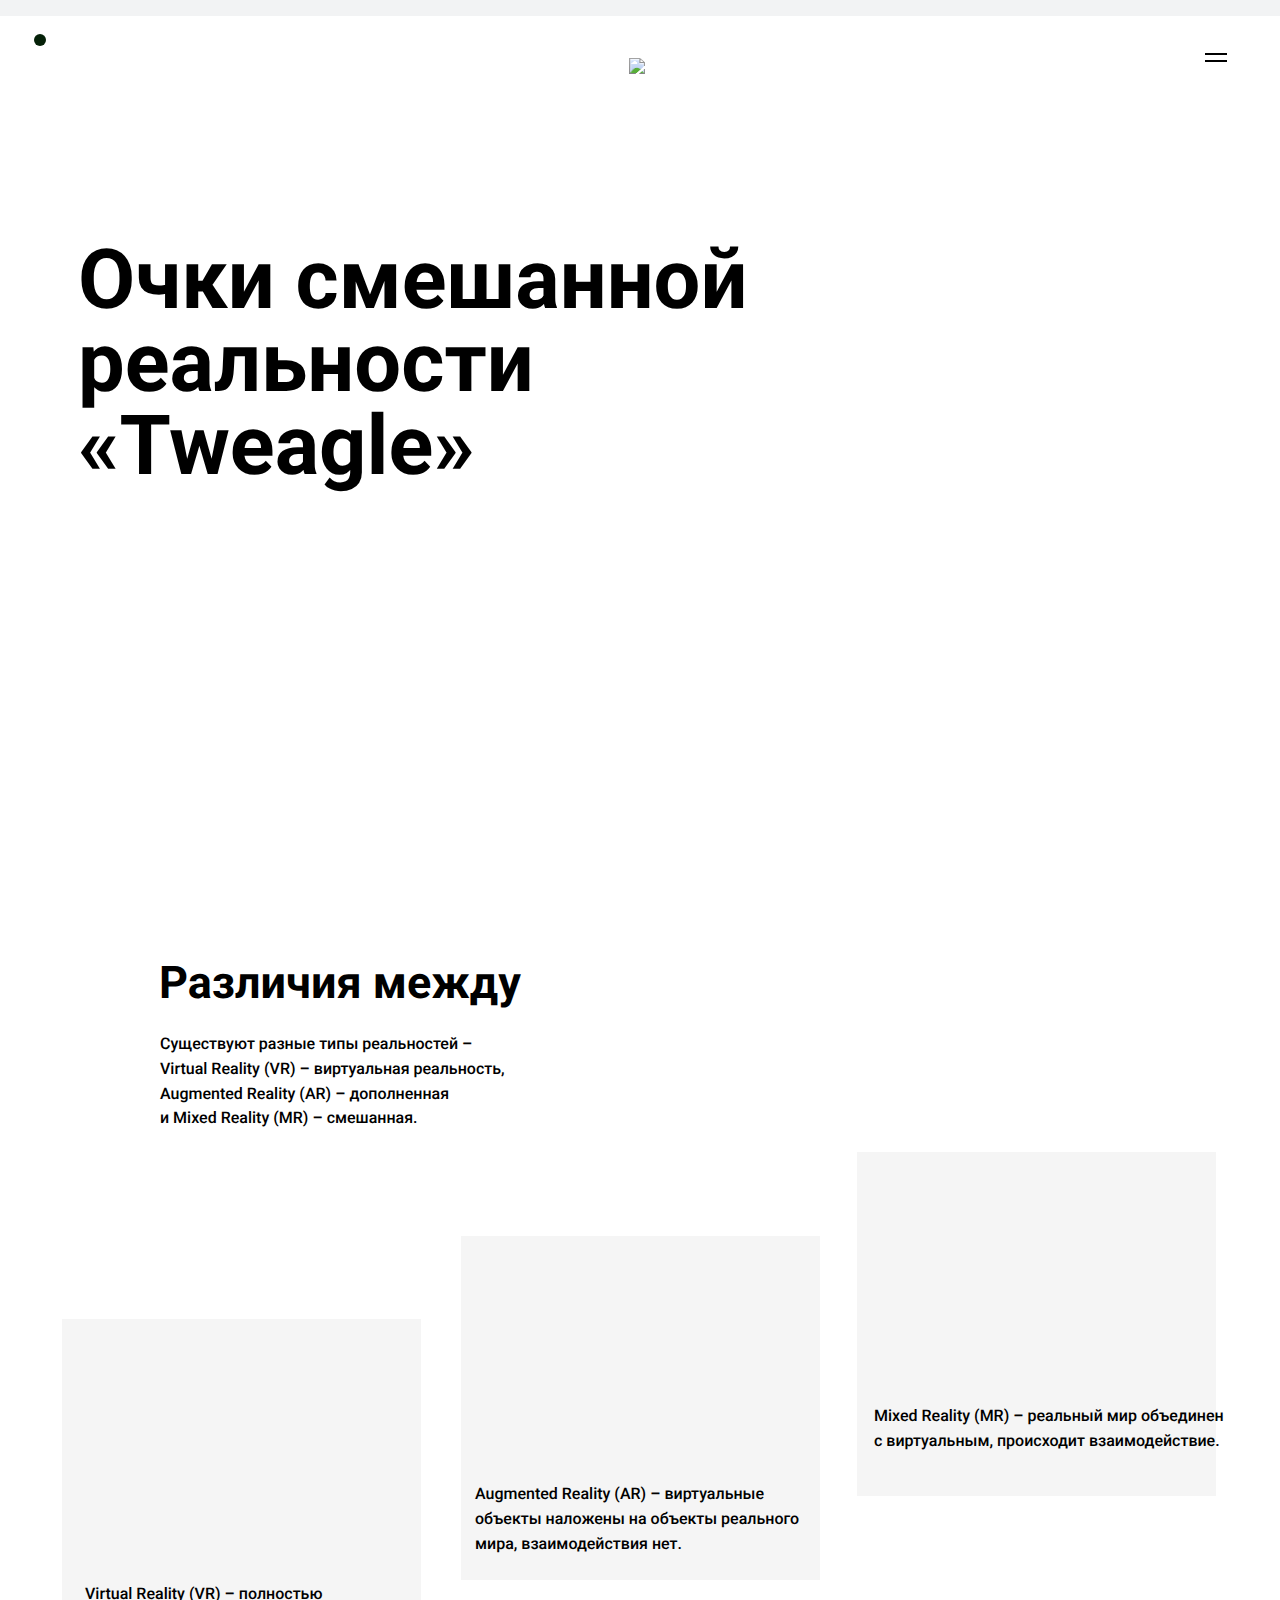
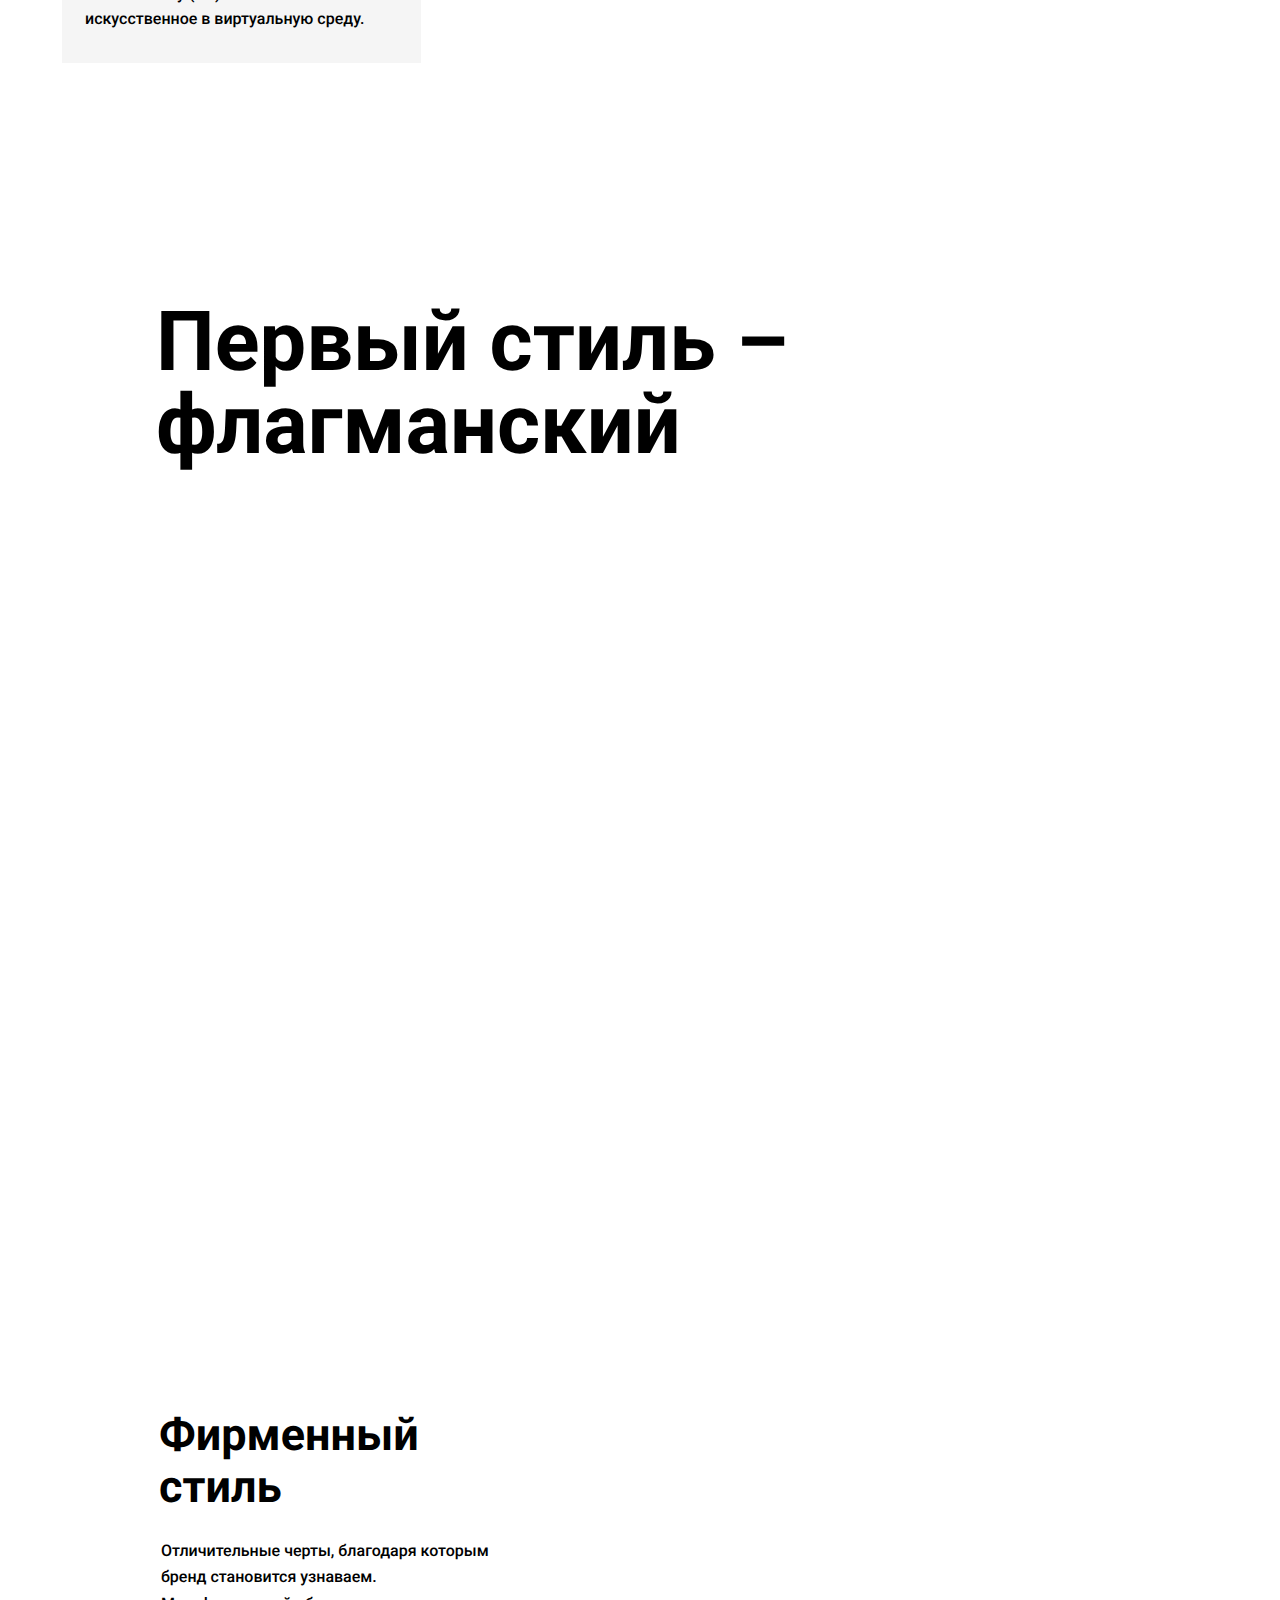
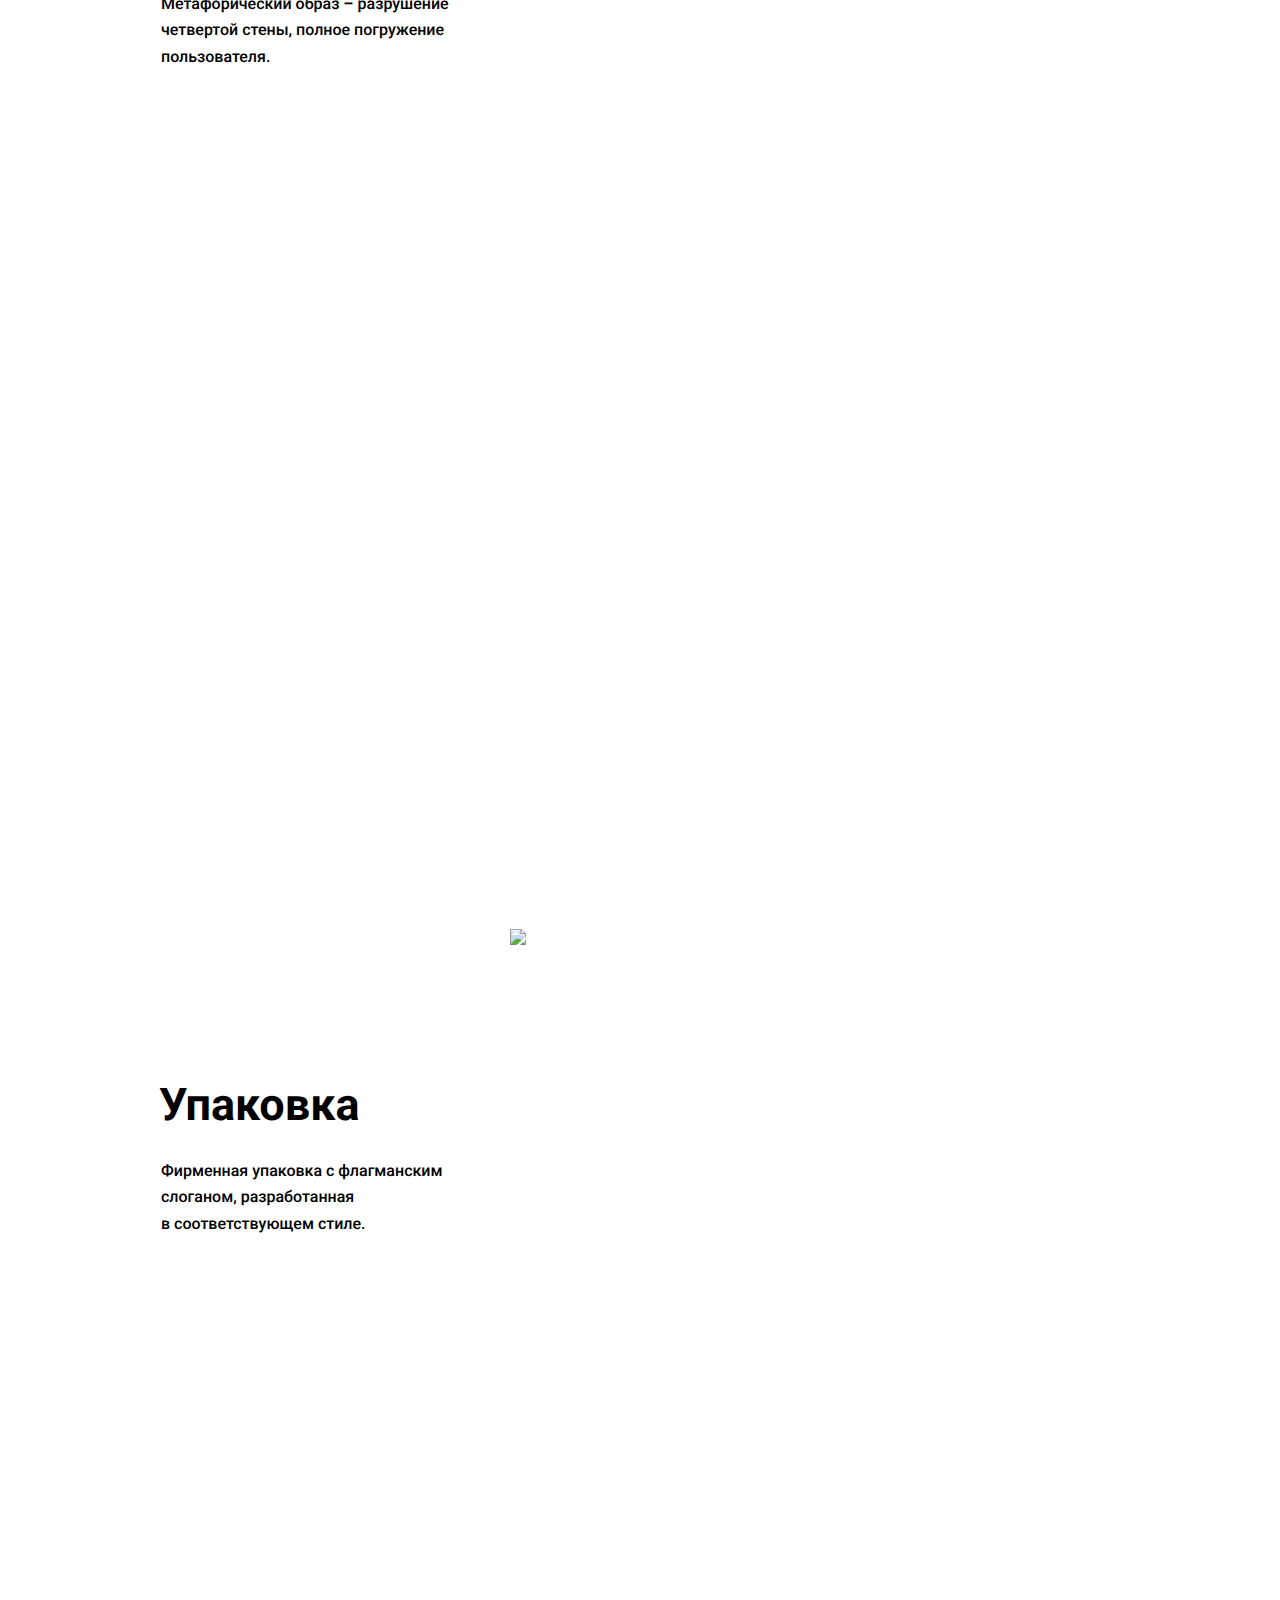
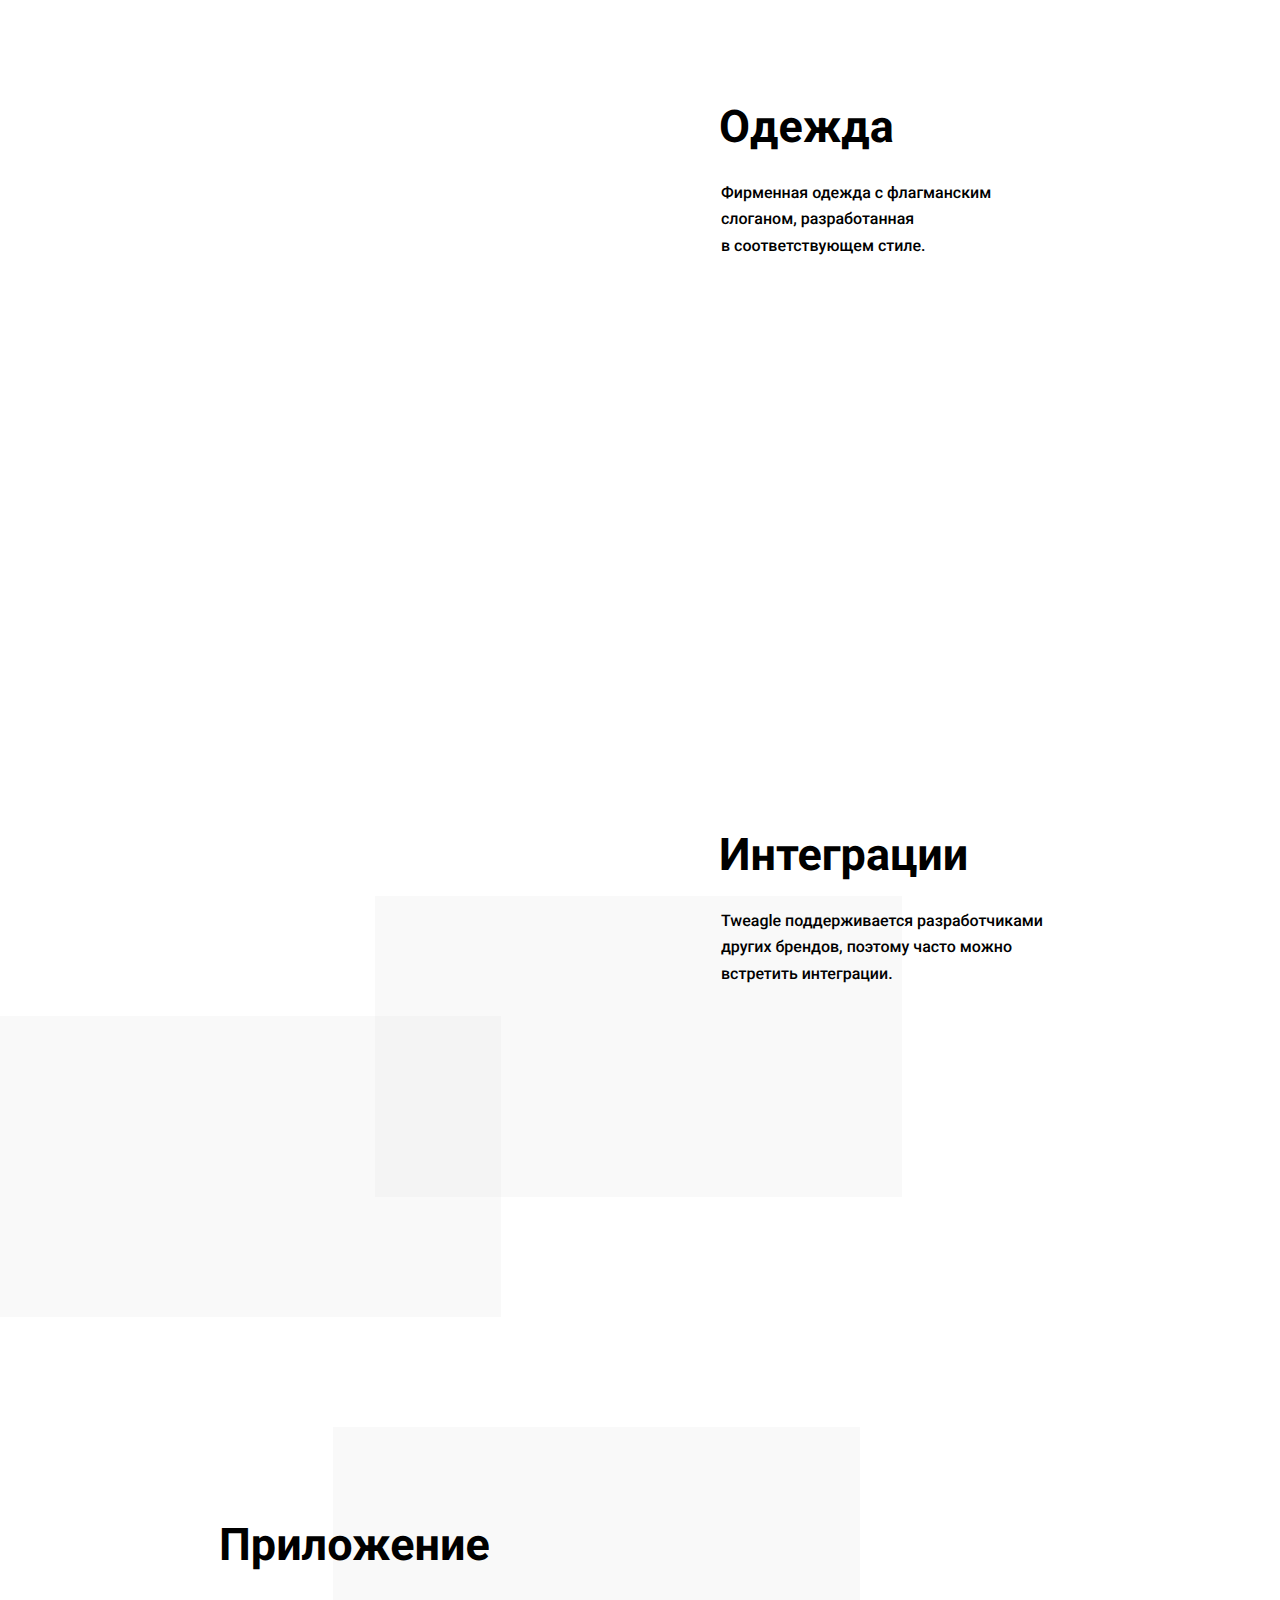
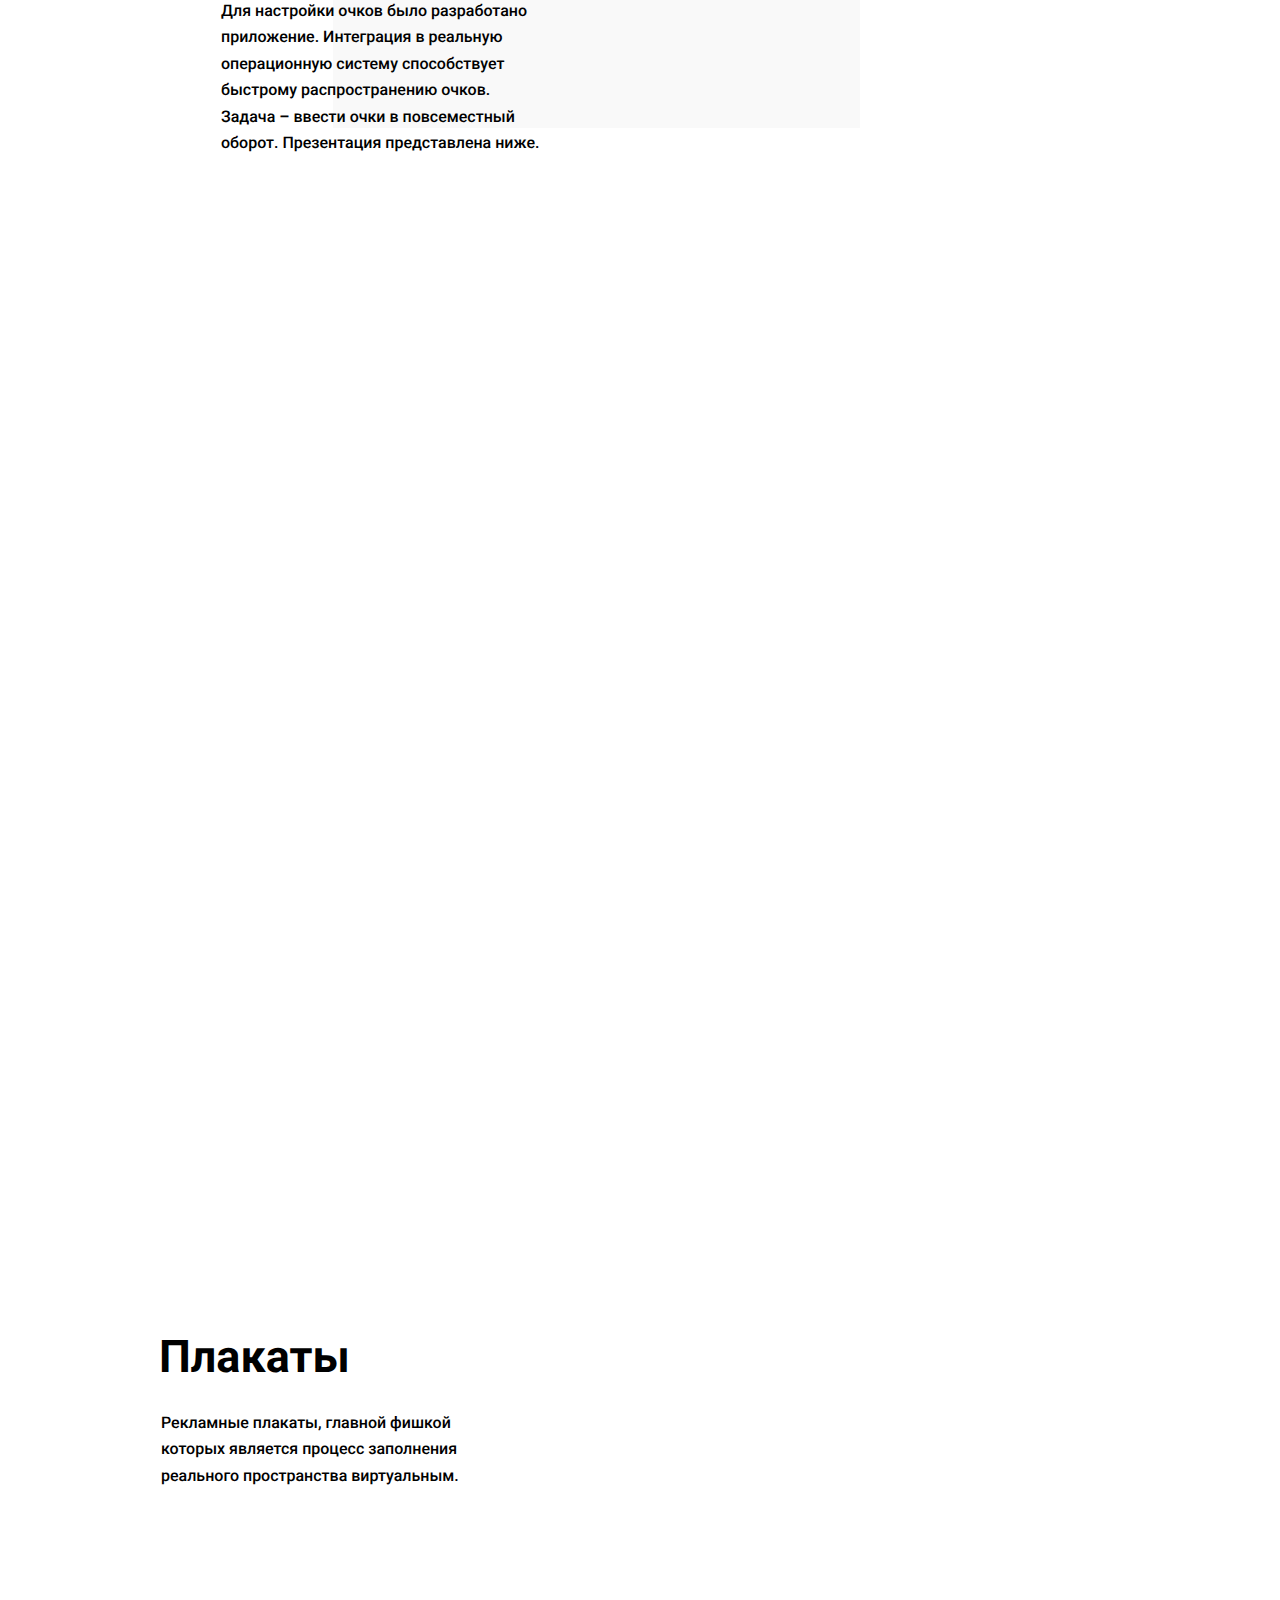
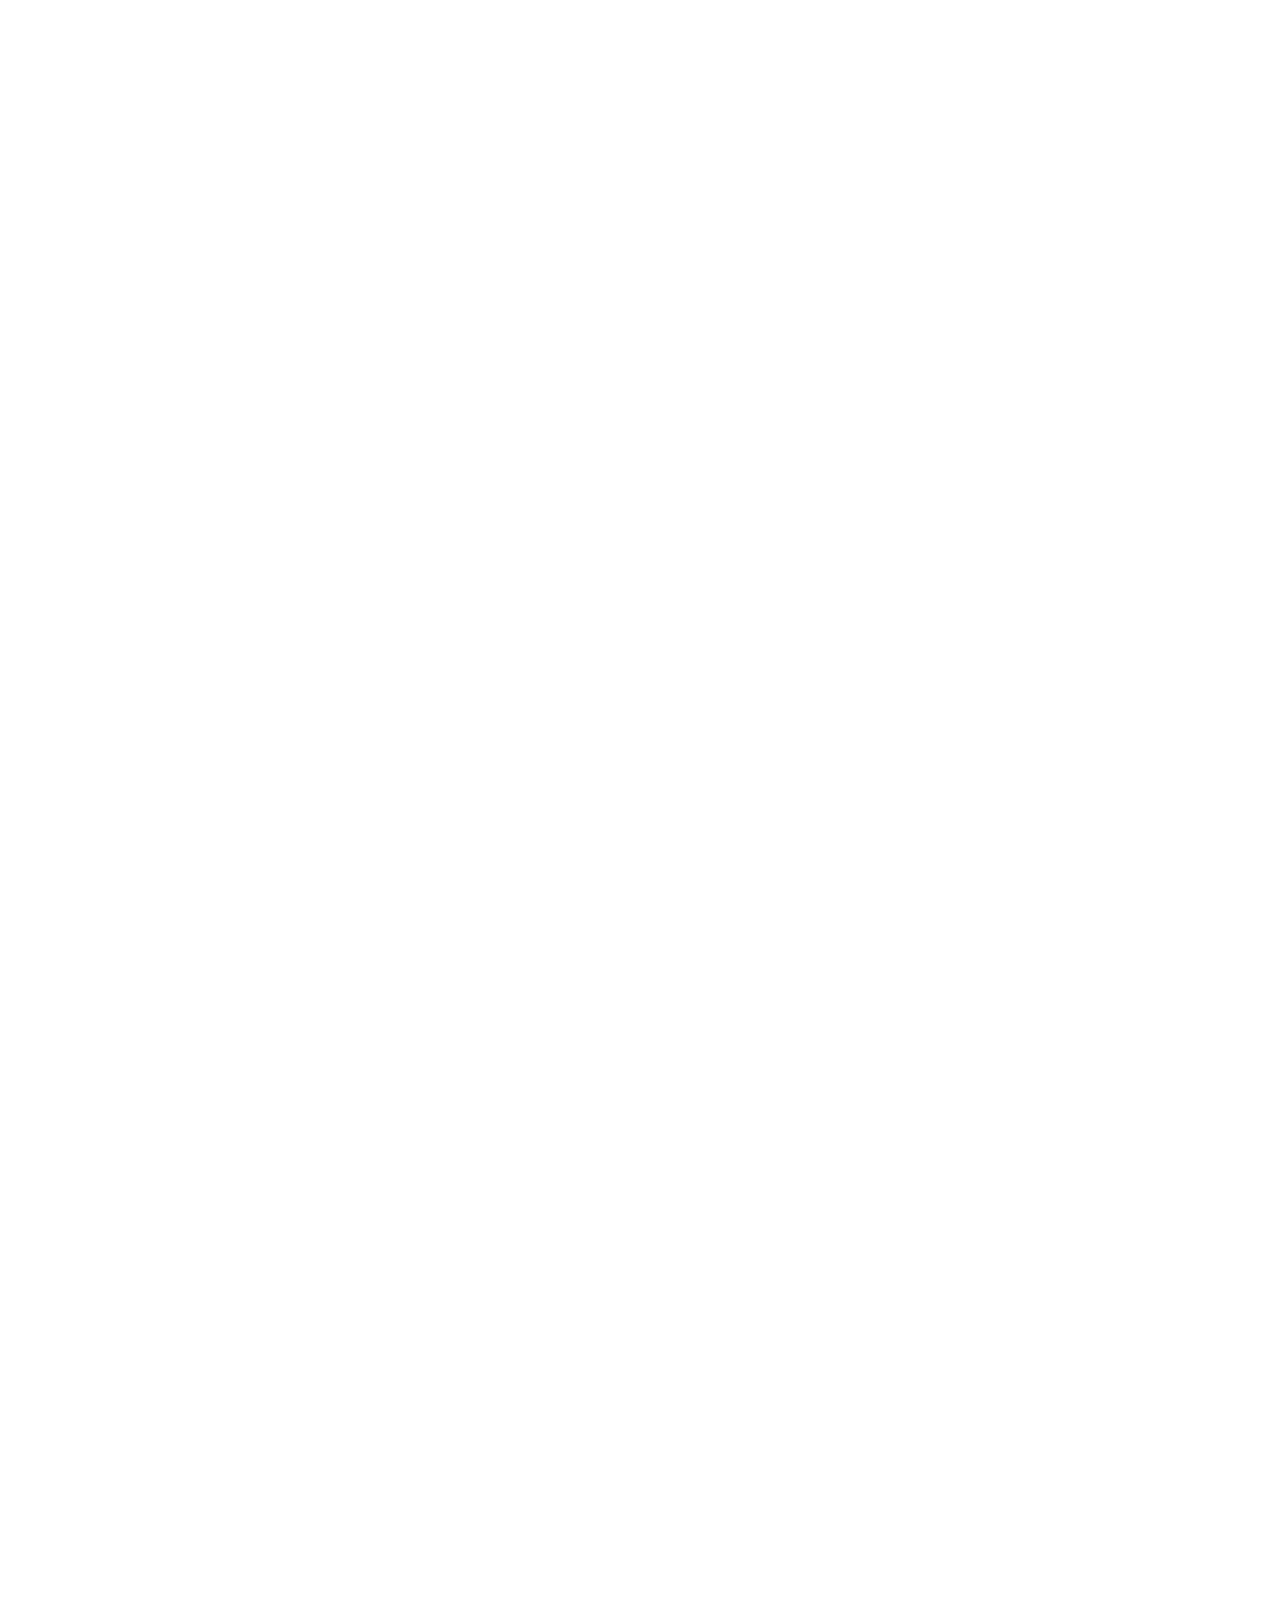
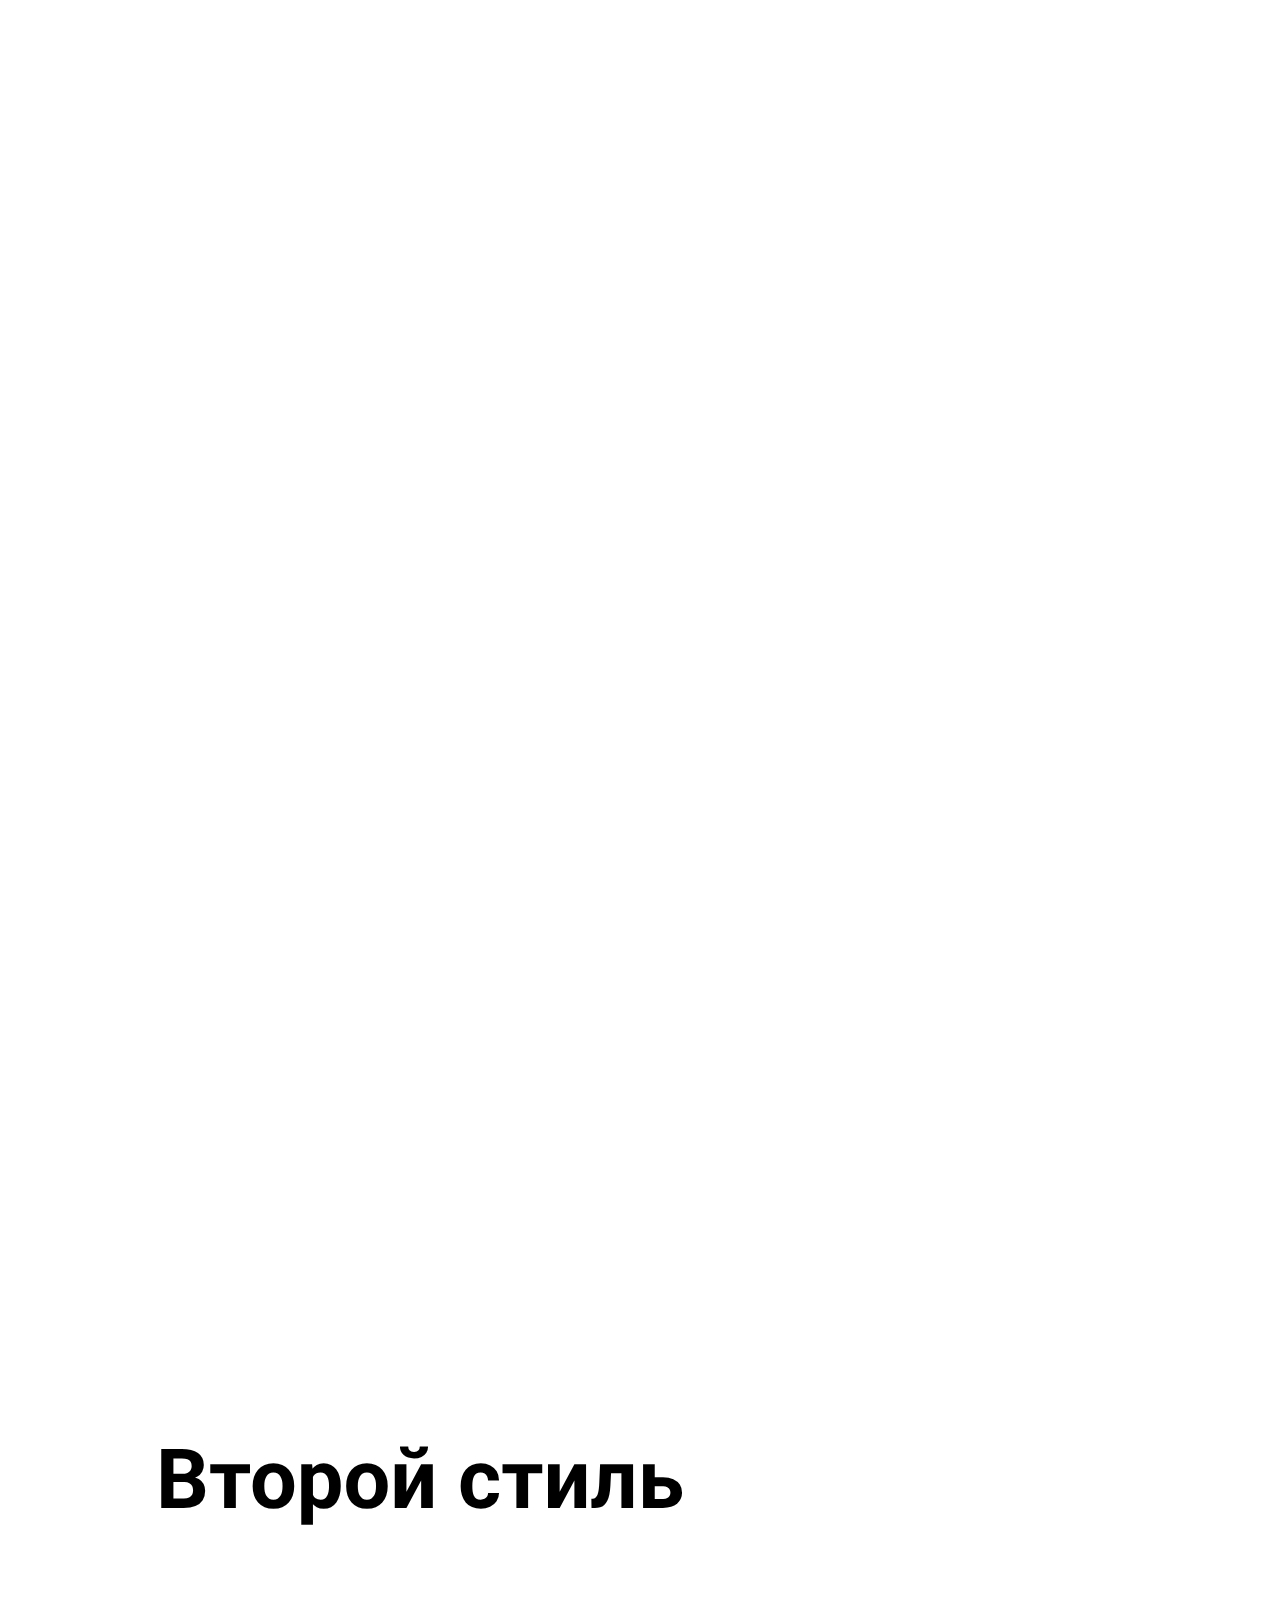
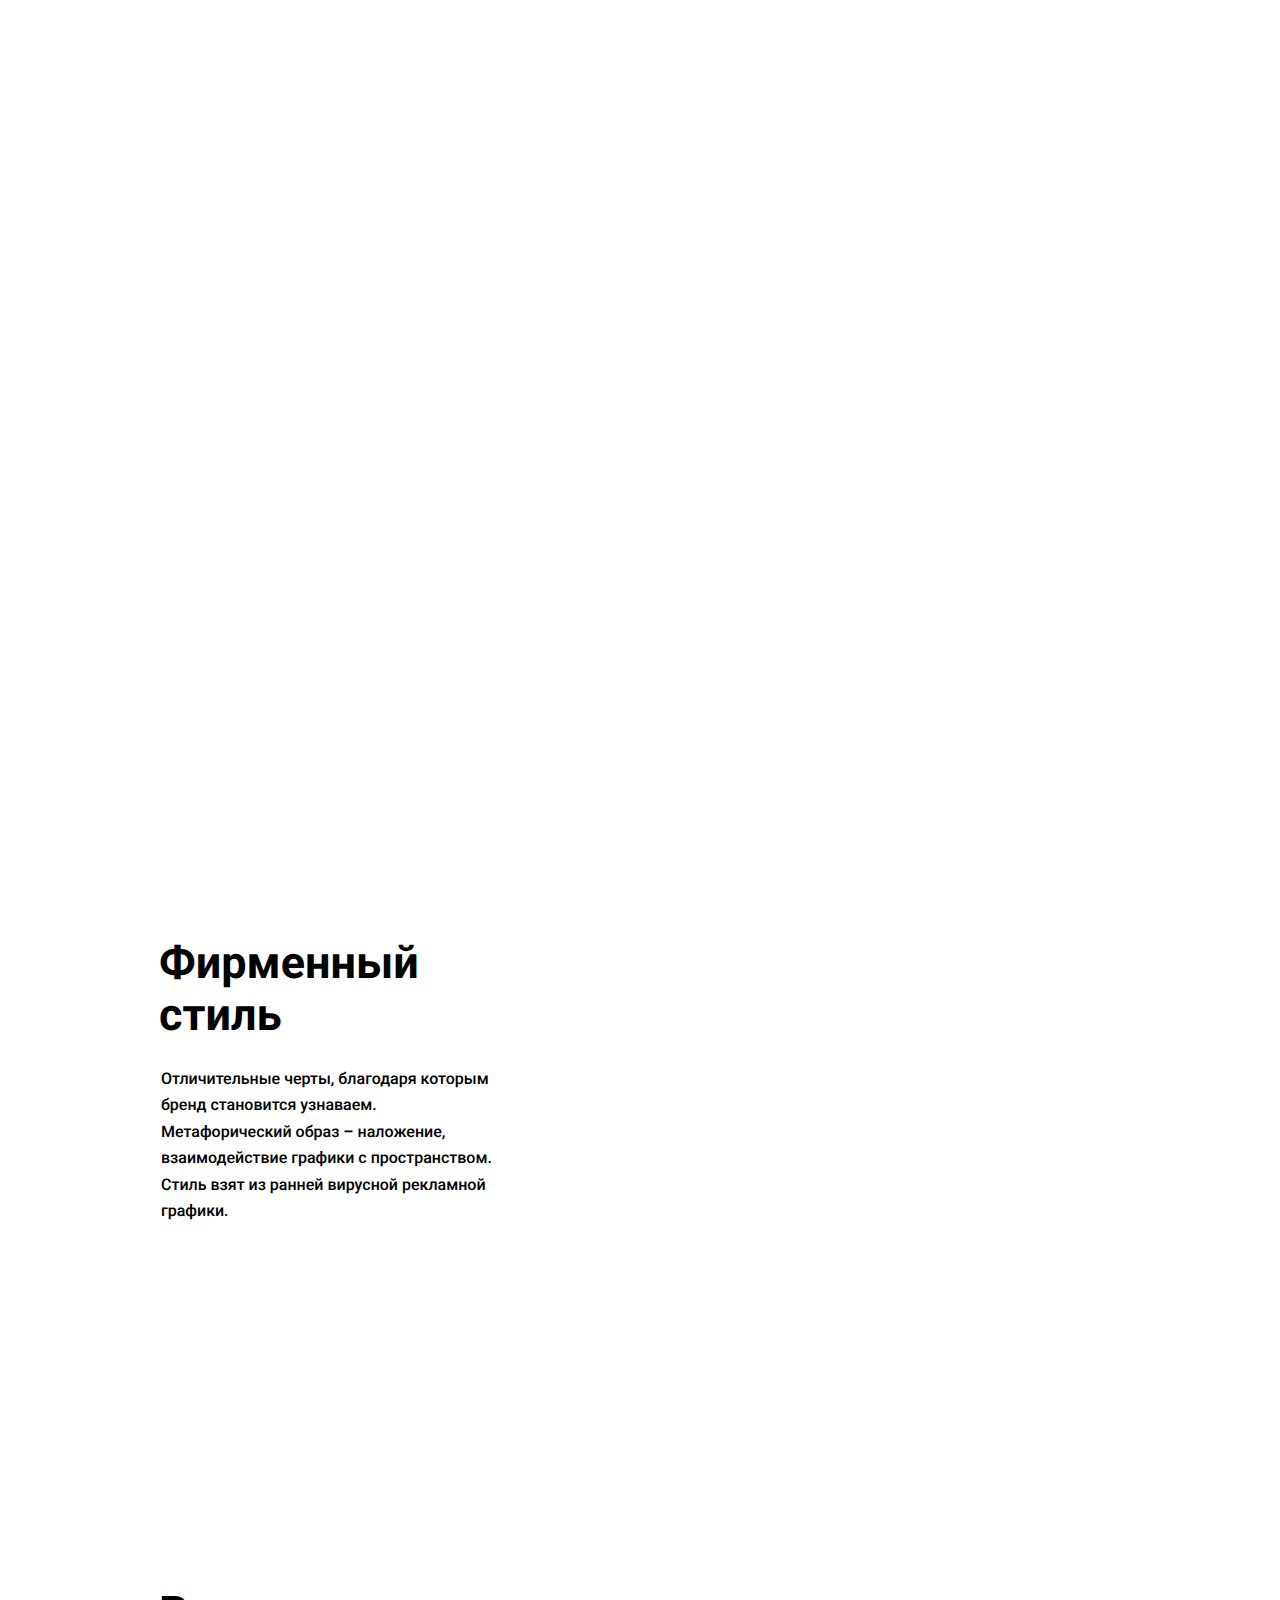
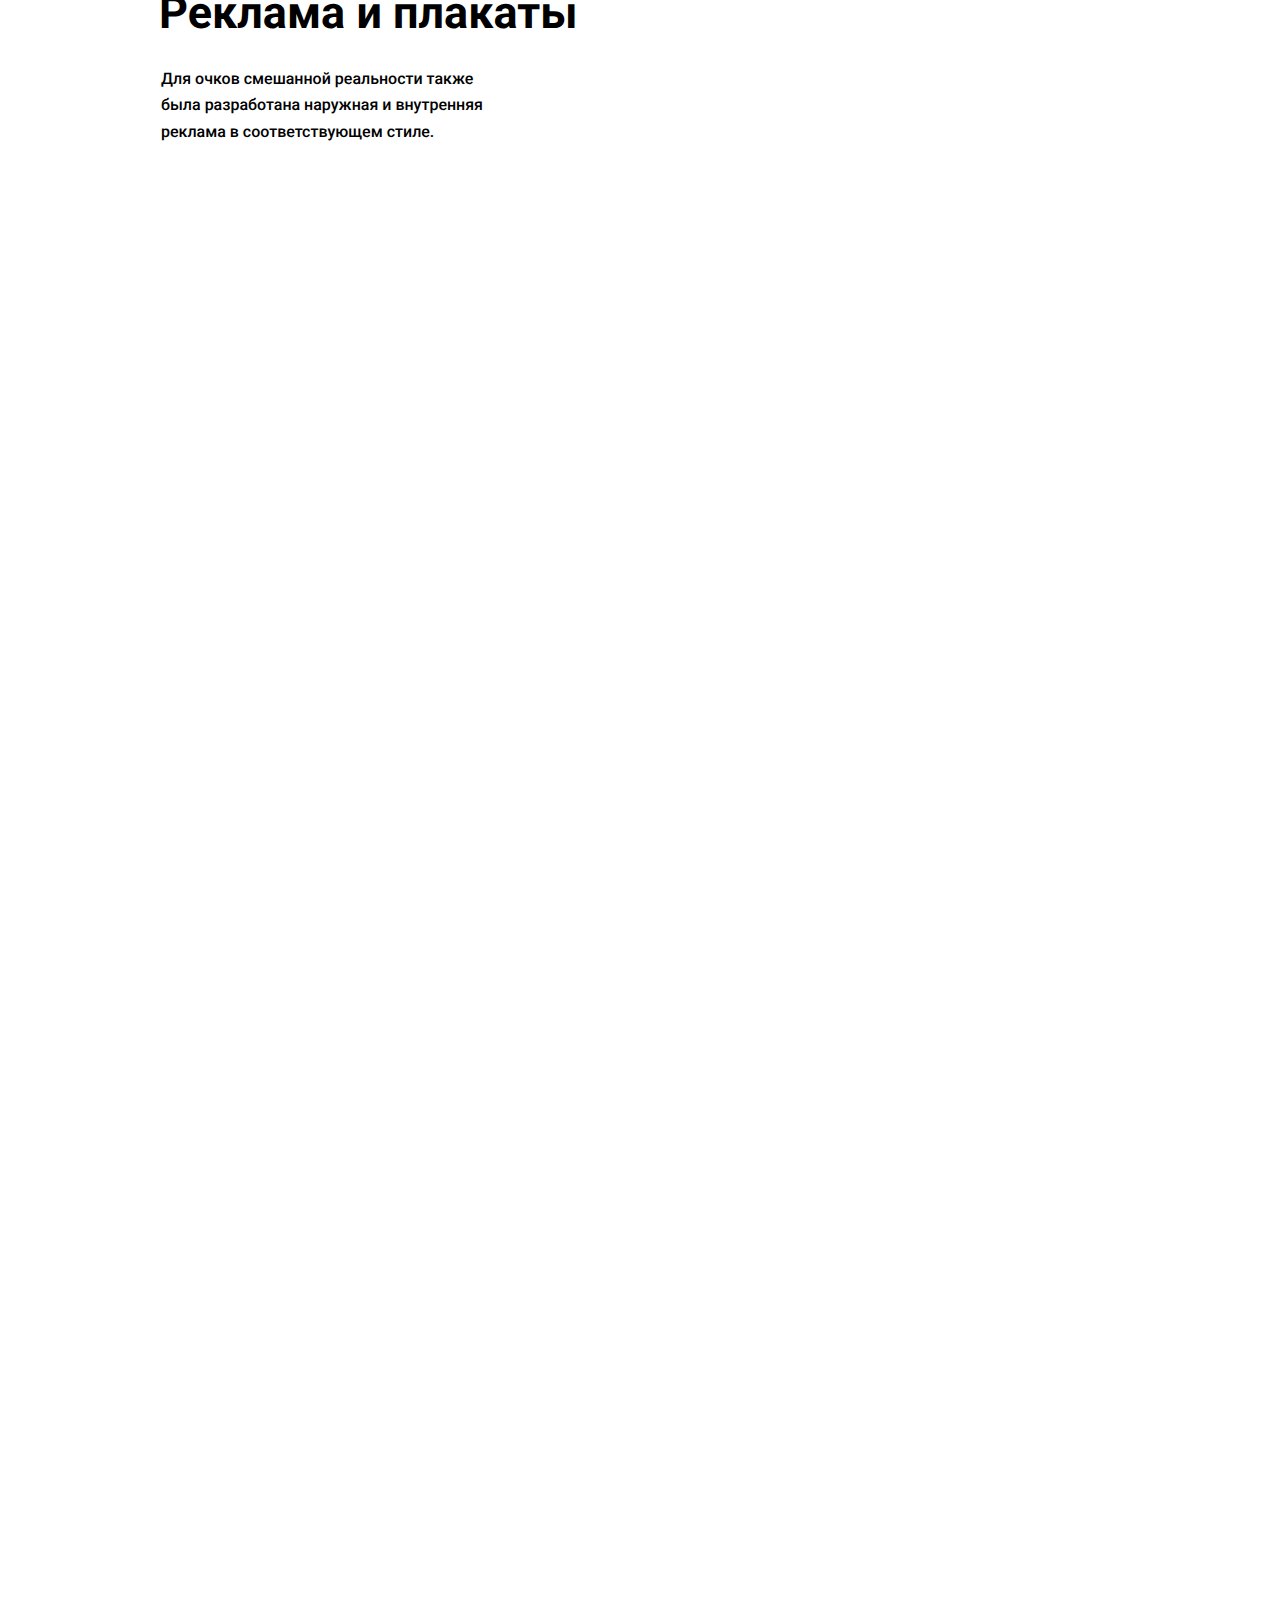
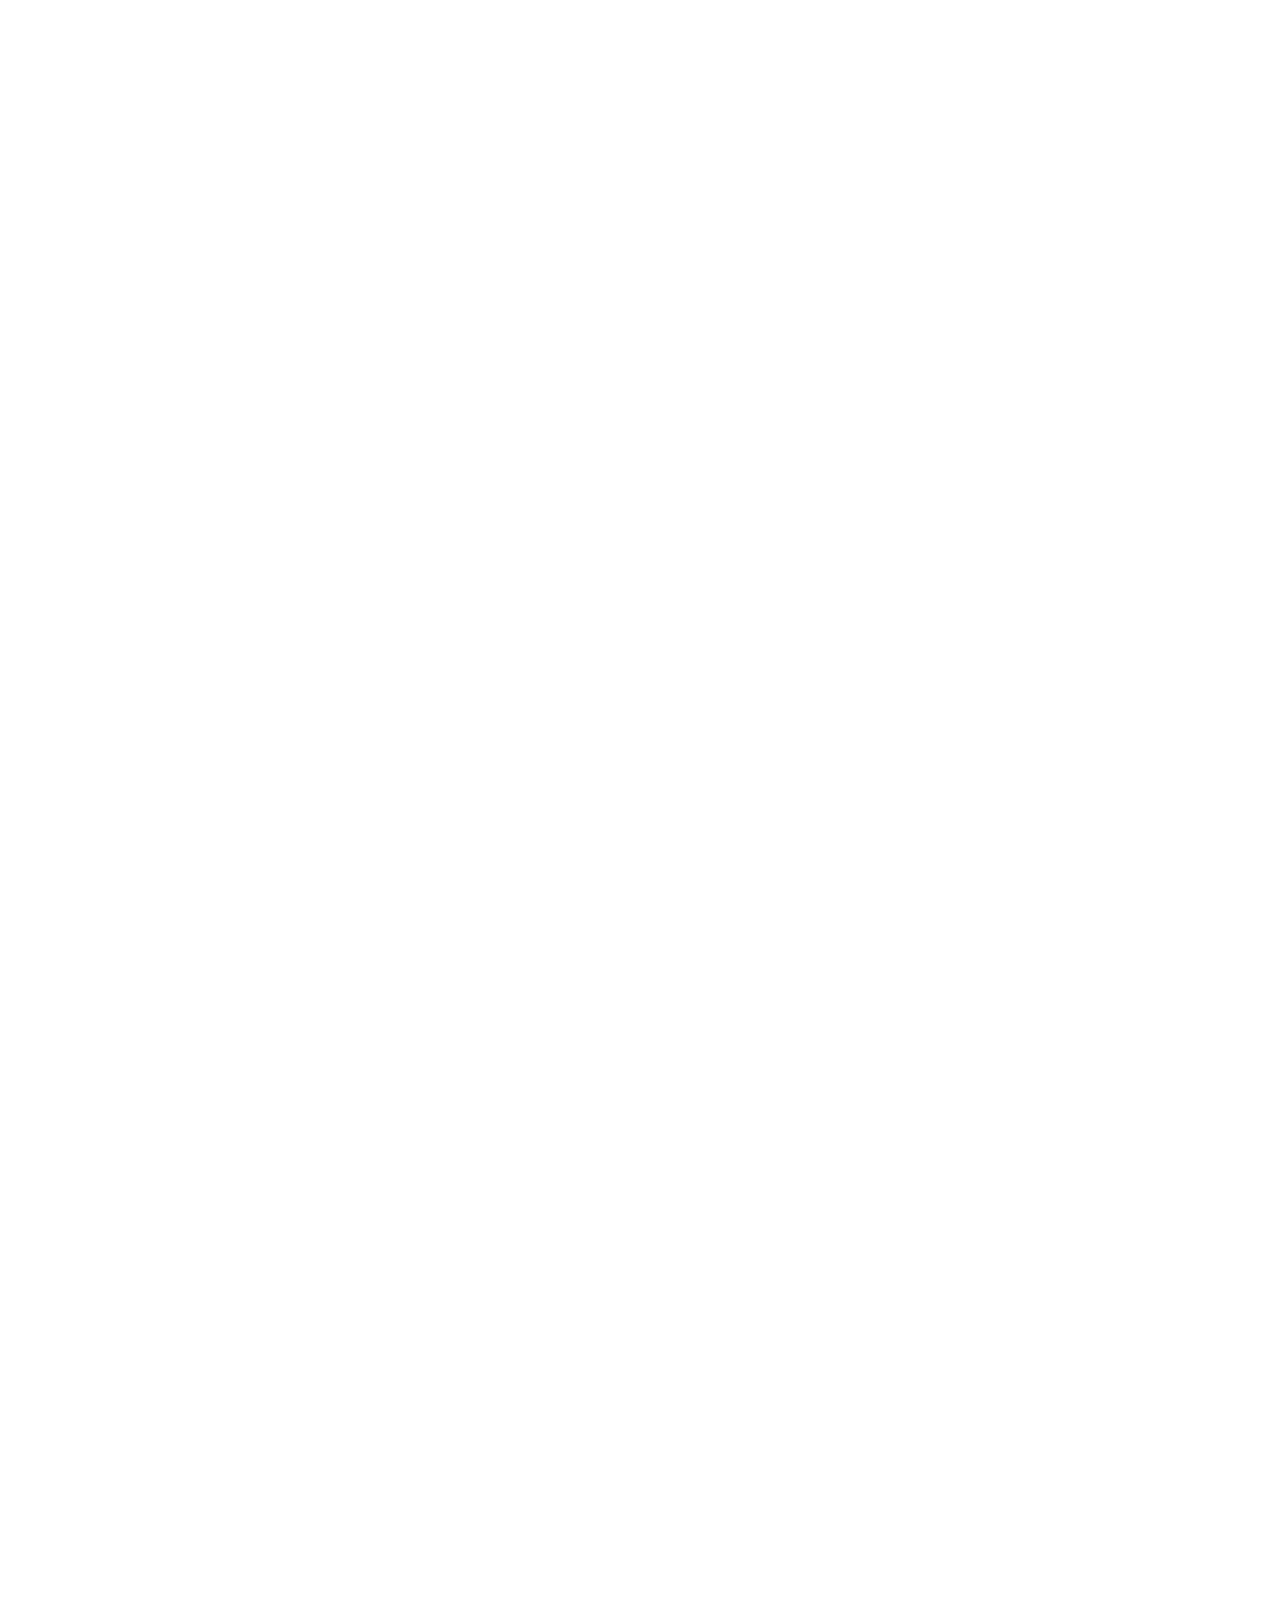
==== index.html @ 1c2d5002 "d" ====
<!DOCTYPE html>
<html lang="ru">

<head>
  <meta charset="UTF-8">
  <meta name="viewport" content="width=device-width, initial-scale=1.0">
  <title>Tweagle | о проекте</title>
  <link rel="stylesheet" href="style/styles.css">
  <link rel="shortcut icon" type="image/png" href="image/favicon.png" />
</head>

<body>

  <body class="work">
    <!-- КУРСОР -->
    <div id="cursor">
      <div class="cursor__bg"></div>
    </div>
    <!-- КОНЕЦ МЕНЮ -->
    <!-- ПОЛОСКИ В МЕНЮ -->
    <div class="toggle magnetize" data-dist="5" data-cursor-type="medium" data-cursor-text="">
      <div>
        <div></div>
        <div></div>
      </div>
    </div>
    <!-- КОНЕЦ ПОЛОСКИ В МЕНЮ -->
    <!-- МЕНЮ -->
    <div class="nav">
      <div class="nav__bg"></div>
      <div class="nav__container">
        <div class="nav__primary">
          <ul>
            <li>
              <a href="https://paralepister.github.io/project1/" data-section="1" data-cursor-type="big" data-cursor-text="" class=" is-current ">
                <div class="number-mask">
                </div>О проекте
              </a>
            </li>
            <li>
              <a href="https://paralepister.github.io/project5/" data-section="2" data-cursor-type="big" data-cursor-text="" class="">
                <div class="number-mask">
                </div>Поиск идеи
              </a>
            </li>
            <li>
              <a href="https://paralepister.github.io/project4/" data-section="3" data-cursor-type="big" data-cursor-text="" class="">
                <div class="number-mask">
                </div>Обо мне
              </a>
            </li>
          </ul>
        </div>
      </div>
    </div>
    <img src="img/main.png" alt="">
    <!-- КОНЕЦ МЕНЮ -->

    </head>

    <body class="main111" style="margin:0;">

      <div id="allrecords" class="t-records">
        <div id="tweag" class="r t-rec" style=" " data-animationappear="off" data-record-type="396">
          <!-- T396 -->
          <style>
            #tweag .t396__artboard {
              height: 23360px;
              background-color: #ffffff;
            }

            #tweag .t396__filter {
              height: 23360px;
            }

            #tweag .t396__carrier {
              height: 23360px;
              background-position: center center;
              background-attachment: scroll;
              background-size: cover;
              background-repeat: no-repeat;
            }

            @media screen and (max-width: 1199px) {
              #tweag .t396__artboard {
                height: 21550px;
              }

              #tweag .t396__filter {
                height: 21550px;
              }

              #tweag .t396__carrier {
                height: 21550px;
                background-attachment: scroll;
              }
            }

            @media screen and (max-width: 959px) {
              #tweag .t396__artboard {
                height: 18240px;
              }

              #tweag .t396__filter {
                height: 18240px;
              }

              #tweag .t396__carrier {
                height: 18240px;
              }
            }

            @media screen and (max-width: 639px) {
              #tweag .t396__artboard {
                height: 15720px;
              }

              #tweag .t396__filter {
                height: 15720px;
              }

              #tweag .t396__carrier {
                height: 15720px;
              }
            }

            @media screen and (max-width: 479px) {
              #tweag .t396__artboard {
                height: 10570px;
              }

              #tweag .t396__filter {
                height: 10570px;
              }

              #tweag .t396__carrier {
                height: 10570px;
              }
            }

            #tweag .tn-elem[data-elem-id="1561404117624"] {
              z-index: 1;
              top: 42px;
              left: calc(50% - 600px + 589px);
              width: 490px;
            }

            #tweag .tn-elem[data-elem-id="1561404117624"] .tn-atom {
              background-position: center center;
              border-color: transparent;
              border-style: solid;
            }

            @media screen and (max-width: 1199px) {
              #tweag .tn-elem[data-elem-id="1561404117624"] {
                top: 119px;
                left: calc(50% - 480px + 490px);
                width: 430px;
              }
            }

            @media screen and (max-width: 959px) {
              #tweag .tn-elem[data-elem-id="1561404117624"] {
                top: 286px;
                left: calc(50% - 320px + 38px);
                width: 560px;
              }
            }

            @media screen and (max-width: 639px) {
              #tweag .tn-elem[data-elem-id="1561404117624"] {
                top: 289px;
                left: calc(50% - 240px + 10px);
                width: 460px;
              }
            }

            @media screen and (max-width: 479px) {
              #tweag .tn-elem[data-elem-id="1561404117624"] {
                top: 259px;
                left: calc(50% - 160px + 10px);
                width: 300px;
              }
            }

            #tweag .tn-elem[data-elem-id="texts"] {
              color: #000000;
              z-index: 2;
              top: 223px;
              left: calc(50% - 600px + 38px);
              width: 790px;
            }

            #tweag .tn-elem[data-elem-id="texts"] .tn-atom {
              color: #000000;
              font-size: 83px;
              font-family: 'Roboto', Arial, sans-serif;
              line-height: 1;
              font-weight: 700;
              background-position: center center;
              border-color: transparent;
              border-style: solid;
            }

            @media screen and (max-width: 1199px) {
              #tweag .tn-elem[data-elem-id="texts"] {
                top: 264px;
                left: calc(50% - 480px + 50px);
                width: 590px;
              }

              #tweag .tn-elem[data-elem-id="texts"] .tn-atom {
                font-size: 67px;
              }
            }

            @media screen and (max-width: 959px) {
              #tweag .tn-elem[data-elem-id="texts"] {
                top: 84px;
                left: calc(50% - 320px + 90px);
                width: 520px;
              }

              #tweag .tn-elem[data-elem-id="texts"] .tn-atom {
                font-size: 59px;
                line-height: 1;
              }
            }

            @media screen and (max-width: 639px) {
              #tweag .tn-elem[data-elem-id="texts"] {
                top: 74px;
                left: calc(50% - 240px + 90px);
                width: 390px;
              }

              #tweag .tn-elem[data-elem-id="texts"] .tn-atom {
                font-size: 50px;
              }
            }

            @media screen and (max-width: 479px) {
              #tweag .tn-elem[data-elem-id="texts"] {
                top: 74px;
                left: calc(50% - 160px + 40px);
                width: 300px;
              }

              #tweag .tn-elem[data-elem-id="texts"] .tn-atom {
                font-size: 41px;
              }
            }

            #tweag .tn-elem[data-elem-id="textss"] {
              color: #000000;
              z-index: 4;
              top: 941px;
              left: calc(50% - 600px + 119px);
              width: 410px;
            }

            #tweag .tn-elem[data-elem-id="textss"] .tn-atom {
              color: #000000;
              font-size: 45px;
              font-family: 'Roboto', Arial, sans-serif;
              line-height: 1.15;
              font-weight: 700;
              background-position: center center;
              border-color: transparent;
              border-style: solid;
            }

            @media screen and (max-width: 1199px) {
              #tweag .tn-elem[data-elem-id="textss"] {
                top: 854px;
                left: calc(50% - 480px + 86px);
              }

              #tweag .tn-elem[data-elem-id="textss"] .tn-atom {
                font-size: 38px;
                line-height: 1.1;
              }
            }

            @media screen and (max-width: 959px) {
              #tweag .tn-elem[data-elem-id="textss"] {
                top: 1162px;
                left: calc(50% - 320px + 90px);
              }
            }

            @media screen and (max-width: 639px) {
              #tweag .tn-elem[data-elem-id="textss"] {
                top: 1000px;
                left: calc(50% - 240px + 10px);
              }
            }

            @media screen and (max-width: 479px) {
              #tweag .tn-elem[data-elem-id="textss"] {
                top: 757px;
                left: calc(50% - 160px + 6px);
                width: 350px;
              }

              #tweag .tn-elem[data-elem-id="textss"] .tn-atom {
                font-size: 33px;
                line-height: 1.1;
              }
            }

            #tweag .tn-elem[data-elem-id="dvr"] {
              color: #000000;
              z-index: 12;
              top: 1016px;
              left: calc(50% - 600px + 120px);
              width: 350px;
            }

            #tweag .tn-elem[data-elem-id="dvr"] .tn-atom {
              color: #000000;
              font-size: 16px;
              font-family: 'Roboto', Arial, sans-serif;
              line-height: 1.55;
              font-weight: 500;
              background-position: center center;
              border-color: transparent;
              border-style: solid;
            }

            @media screen and (max-width: 1199px) {
              #tweag .tn-elem[data-elem-id="dvr"] {
                top: 929px;
                left: calc(50% - 480px + 88px);
              }
            }

            @media screen and (max-width: 959px) {
              #tweag .tn-elem[data-elem-id="dvr"] {
                top: 1227px;
                left: calc(50% - 320px + 92px);
              }
            }

            @media screen and (max-width: 639px) {
              #tweag .tn-elem[data-elem-id="dvr"] {
                top: 1065px;
                left: calc(50% - 240px + 12px);
              }
            }

            @media screen and (max-width: 479px) {
              #tweag .tn-elem[data-elem-id="dvr"] {
                top: 813px;
                left: calc(50% - 160px + 8px);
                width: 280px;
              }
            }

            #tweag .tn-elem[data-elem-id="1561404117670"] {
              z-index: 22;
              top: 4113px;
              left: calc(50% - 600px + 470px);
              width: 730px;
            }

            #tweag .tn-elem[data-elem-id="1561404117670"] .tn-atom {
              background-position: center center;
              border-color: transparent;
              border-style: solid;
            }

            @media screen and (max-width: 1199px) {
              #tweag .tn-elem[data-elem-id="1561404117670"] {
                top: 4115px;
                left: calc(50% - 480px + 10px);
                width: 940px;
              }
            }

            @media screen and (max-width: 959px) {
              #tweag .tn-elem[data-elem-id="1561404117670"] {
                top: 4633px;
                left: calc(50% - 320px + 10px);
                width: 620px;
              }
            }

            @media screen and (max-width: 639px) {
              #tweag .tn-elem[data-elem-id="1561404117670"] {
                top: 4117px;
                left: calc(50% - 240px + 9px);
                width: 460px;
              }
            }

            @media screen and (max-width: 479px) {
              #tweag .tn-elem[data-elem-id="1561404117670"] {
                top: 3325px;
                left: calc(50% - 160px + 11px);
                width: 300px;
              }
            }

            #tweag .tn-elem[data-elem-id="1561404117682"] {
              color: #000000;
              z-index: 7;
              top: 7715px;
              left: calc(50% - 600px + 119px);
              width: 330px;
            }

            #tweag .tn-elem[data-elem-id="1561404117682"] .tn-atom {
              color: #000000;
              font-size: 45px;
              font-family: 'Roboto', Arial, sans-serif;
              line-height: 1.15;
              font-weight: 700;
              background-position: center center;
              border-color: transparent;
              border-style: solid;
            }

            @media screen and (max-width: 1199px) {
              #tweag .tn-elem[data-elem-id="1561404117682"] {
                top: 8238px;
                left: calc(50% - 480px + 99px);
                width: 290px;
              }

              #tweag .tn-elem[data-elem-id="1561404117682"] .tn-atom {
                font-size: 38px;
                line-height: 1.1;
              }
            }

            @media screen and (max-width: 959px) {
              #tweag .tn-elem[data-elem-id="1561404117682"] {
                top: 7717px;
                left: calc(50% - 320px + 89px);
              }
            }

            @media screen and (max-width: 639px) {
              #tweag .tn-elem[data-elem-id="1561404117682"] {
                top: 6810px;
                left: calc(50% - 240px + 10px);
              }
            }

            @media screen and (max-width: 479px) {
              #tweag .tn-elem[data-elem-id="1561404117682"] {
                top: -2225px;
                left: calc(50% - 160px + -1853px);
                width: 240px;
              }

              #tweag .tn-elem[data-elem-id="1561404117682"] .tn-atom {
                font-size: 33px;
              }
            }

            #tweag .tn-elem[data-elem-id="1561404117687"] {
              color: #000000;
              z-index: 8;
              top: 7794px;
              left: calc(50% - 600px + 121px);
              width: 340px;
            }

            #tweag .tn-elem[data-elem-id="1561404117687"] .tn-atom {
              color: #000000;
              font-size: 16px;
              font-family: 'Roboto', Arial, sans-serif;
              line-height: 1.65;
              font-weight: 500;
              background-position: center center;
              border-color: transparent;
              border-style: solid;
            }

            @media screen and (max-width: 1199px) {
              #tweag .tn-elem[data-elem-id="1561404117687"] {
                top: 8307px;
                left: calc(50% - 480px + 95px);
              }
            }

            @media screen and (max-width: 959px) {
              #tweag .tn-elem[data-elem-id="1561404117687"] {
                top: 7783px;
                left: calc(50% - 320px + 92px);
              }
            }

            @media screen and (max-width: 639px) {
              #tweag .tn-elem[data-elem-id="1561404117687"] {
                top: 6879px;
                left: calc(50% - 240px + 11px);
              }
            }

            @media screen and (max-width: 479px) {
              #tweag .tn-elem[data-elem-id="1561404117687"] {
                top: -2114px;
                left: calc(50% - 160px + -1849px);
                width: 300px;
              }
            }

            #tweag .tn-elem[data-elem-id="1561404117718"] {
              z-index: 19;
              top: 2155px;
              left: calc(50% - 600px + -76px);
              width: 1160px;
            }

            #tweag .tn-elem[data-elem-id="1561404117718"] .tn-atom {
              background-position: center center;
              border-color: transparent;
              border-style: solid;
            }

            @media screen and (max-width: 1199px) {
              #tweag .tn-elem[data-elem-id="1561404117718"] {
                top: 2007px;
                left: calc(50% - 480px + -71px);
                width: 960px;
              }
            }

            @media screen and (max-width: 959px) {
              #tweag .tn-elem[data-elem-id="1561404117718"] {
                top: 3158px;
                left: calc(50% - 320px + -29px);
                width: 710px;
              }
            }

            @media screen and (max-width: 639px) {
              #tweag .tn-elem[data-elem-id="1561404117718"] {
                top: 2753px;
                left: calc(50% - 240px + -91px);
                width: 620px;
              }
            }

            @media screen and (max-width: 479px) {
              #tweag .tn-elem[data-elem-id="1561404117718"] {
                top: 2166px;
                left: calc(50% - 160px + -291px);
                width: 690px;
              }
            }

            #tweag .tn-elem[data-elem-id="1561404117858"] {
              color: #000000;
              z-index: 44;
              top: 2993px;
              left: calc(50% - 600px + 119px);
              width: 330px;
            }

            #tweag .tn-elem[data-elem-id="1561404117858"] .tn-atom {
              color: #000000;
              font-size: 45px;
              font-family: 'Roboto', Arial, sans-serif;
              line-height: 1.15;
              font-weight: 700;
              background-position: center center;
              border-color: transparent;
              border-style: solid;
            }

            @media screen and (max-width: 1199px) {
              #tweag .tn-elem[data-elem-id="1561404117858"] {
                top: 2681px;
                left: calc(50% - 480px + 84px);
                width: 280px;
              }

              #tweag .tn-elem[data-elem-id="1561404117858"] .tn-atom {
                font-size: 38px;
                line-height: 1.1;
              }
            }

            @media screen and (max-width: 959px) {
              #tweag .tn-elem[data-elem-id="1561404117858"] {
                top: 3667px;
                left: calc(50% - 320px + 91px);
              }
            }

            @media screen and (max-width: 639px) {
              #tweag .tn-elem[data-elem-id="1561404117858"] {
                top: 3199px;
                left: calc(50% - 240px + 12px);
              }
            }

            @media screen and (max-width: 479px) {
              #tweag .tn-elem[data-elem-id="1561404117858"] {
                top: 2621px;
                left: calc(50% - 160px + 10px);
                width: 240px;
              }

              #tweag .tn-elem[data-elem-id="1561404117858"] .tn-atom {
                font-size: 33px;
              }
            }

            #tweag .tn-elem[data-elem-id="1561404117862"] {
              color: #000000;
              z-index: 13;
              top: 3122px;
              left: calc(50% - 600px + 121px);
              width: 340px;
            }

            #tweag .tn-elem[data-elem-id="1561404117862"] .tn-atom {
              color: #000000;
              font-size: 16px;
              font-family: 'Roboto', Arial, sans-serif;
              line-height: 1.65;
              font-weight: 500;
              background-position: center center;
              border-color: transparent;
              border-style: solid;
            }

            @media screen and (max-width: 1199px) {
              #tweag .tn-elem[data-elem-id="1561404117862"] {
                top: 2790px;
                left: calc(50% - 480px + 85px);
              }
            }

            @media screen and (max-width: 959px) {
              #tweag .tn-elem[data-elem-id="1561404117862"] {
                top: 3776px;
                left: calc(50% - 320px + 91px);
              }
            }

            @media screen and (max-width: 639px) {
              #tweag .tn-elem[data-elem-id="1561404117862"] {
                top: 3308px;
                left: calc(50% - 240px + 10px);
              }
            }

            @media screen and (max-width: 479px) {
              #tweag .tn-elem[data-elem-id="1561404117862"] {
                top: 2712px;
                left: calc(50% - 160px + 9px);
                width: 310px;
              }
            }

            #tweag .tn-elem[data-elem-id="1561404117937"] {
              z-index: 14;
              top: 8833px;
              left: calc(50% - 600px + 0px);
              width: 1200px;
            }

            #tweag .tn-elem[data-elem-id="1561404117937"] .tn-atom {
              background-position: center center;
              border-color: transparent;
              border-style: solid;
            }

            @media screen and (max-width: 1199px) {
              #tweag .tn-elem[data-elem-id="1561404117937"] {
                top: 9209px;
                left: calc(50% - 480px + 10px);
                width: 940px;
              }
            }

            @media screen and (max-width: 959px) {
              #tweag .tn-elem[data-elem-id="1561404117937"] {
                top: 8352px;
                left: calc(50% - 320px + 10px);
                width: 620px;
              }
            }

            @media screen and (max-width: 639px) {
              #tweag .tn-elem[data-elem-id="1561404117937"] {
                top: 7336px;
                left: calc(50% - 240px + 12px);
                width: 460px;
              }
            }

            @media screen and (max-width: 479px) {
              #tweag .tn-elem[data-elem-id="1561404117937"] {
                top: 5393px;
                left: calc(50% - 160px + 11px);
                width: 300px;
              }
            }

            #tweag .tn-elem[data-elem-id="1561404287830"] {
              z-index: 23;
              top: 1324px;
              left: calc(50% - 600px + 45px);
              width: 300px;
            }

            #tweag .tn-elem[data-elem-id="1561404287830"] .tn-atom {
              background-position: center center;
              border-color: transparent;
              border-style: solid;
            }

            @media screen and (max-width: 1199px) {
              #tweag .tn-elem[data-elem-id="1561404287830"] {
                top: 1221px;
                left: calc(50% - 480px + 0px);
                width: 290px;
              }
            }

            @media screen and (max-width: 959px) {
              #tweag .tn-elem[data-elem-id="1561404287830"] {
                top: 1387px;
                left: calc(50% - 320px + 127px);
                width: 410px;
              }
            }

            @media screen and (max-width: 639px) {
              #tweag .tn-elem[data-elem-id="1561404287830"] {
                top: 1179px;
                left: calc(50% - 240px + 43px);
                width: 340px;
              }
            }

            @media screen and (max-width: 479px) {
              #tweag .tn-elem[data-elem-id="1561404287830"] {
                top: 975px;
                left: calc(50% - 160px + 34px);
                width: 270px;
              }
            }

            #tweag .tn-elem[data-elem-id="1561404806052"] {
              color: #000000;
              z-index: 15;
              top: 1566px;
              left: calc(50% - 600px + 45px);
              width: 350px;
            }

            #tweag .tn-elem[data-elem-id="1561404806052"] .tn-atom {
              color: #000000;
              font-size: 16px;
              font-family: 'Roboto', Arial, sans-serif;
              line-height: 1.55;
              font-weight: 500;
              background-position: center center;
              border-color: transparent;
              border-style: solid;
            }

            @media screen and (max-width: 1199px) {
              #tweag .tn-elem[data-elem-id="1561404806052"] {
                top: 1434px;
                left: calc(50% - 480px + -4px);
              }
            }

            @media screen and (max-width: 959px) {
              #tweag .tn-elem[data-elem-id="1561404806052"] {
                top: 1727px;
                left: calc(50% - 320px + 172px);
              }
            }

            @media screen and (max-width: 639px) {
              #tweag .tn-elem[data-elem-id="1561404806052"] {
                top: 1445px;
                left: calc(50% - 240px + 39px);
              }
            }

            @media screen and (max-width: 479px) {
              #tweag .tn-elem[data-elem-id="1561404806052"] {
                top: 1190px;
                left: calc(50% - 160px + 17px);
                width: 300px;
              }
            }

            #tweag .tn-elem[data-elem-id="1561404841090"] {
              color: #000000;
              z-index: 16;
              top: 1466px;
              left: calc(50% - 600px + 435px);
              width: 350px;
            }

            #tweag .tn-elem[data-elem-id="1561404841090"] .tn-atom {
              color: #000000;
              font-size: 16px;
              font-family: 'Roboto', Arial, sans-serif;
              line-height: 1.55;
              font-weight: 500;
              background-position: center center;
              border-color: transparent;
              border-style: solid;
            }

            @media screen and (max-width: 1199px) {
              #tweag .tn-elem[data-elem-id="1561404841090"] {
                top: 1334px;
                left: calc(50% - 480px + 306px);
              }
            }

            @media screen and (max-width: 959px) {
              #tweag .tn-elem[data-elem-id="1561404841090"] {
                top: 2160px;
                left: calc(50% - 320px + 173px);
              }
            }

            @media screen and (max-width: 639px) {
              #tweag .tn-elem[data-elem-id="1561404841090"] {
                top: 1830px;
                left: calc(50% - 240px + 35px);
              }
            }

            @media screen and (max-width: 479px) {
              #tweag .tn-elem[data-elem-id="1561404841090"] {
                top: 1482px;
                left: calc(50% - 160px + 14px);
                width: 300px;
              }
            }

            #tweag .tn-elem[data-elem-id="1561404845893"] {
              color: #000000;
              z-index: 17;
              top: 1388px;
              left: calc(50% - 600px + 834px);
              width: 350px;
            }

            #tweag .tn-elem[data-elem-id="1561404845893"] .tn-atom {
              color: #000000;
              font-size: 16px;
              font-family: 'Roboto', Arial, sans-serif;
              line-height: 1.55;
              font-weight: 500;
              background-position: center center;
              border-color: transparent;
              border-style: solid;
            }

            @media screen and (max-width: 1199px) {
              #tweag .tn-elem[data-elem-id="1561404845893"] {
                top: 1198px;
                left: calc(50% - 480px + 670px);
                width: 280px;
              }
            }

            @media screen and (max-width: 959px) {
              #tweag .tn-elem[data-elem-id="1561404845893"] {
                top: 2586px;
                left: calc(50% - 320px + 172px);
              }
            }

            @media screen and (max-width: 639px) {
              #tweag .tn-elem[data-elem-id="1561404845893"] {
                top: 2205px;
                left: calc(50% - 240px + 34px);
              }
            }

            @media screen and (max-width: 479px) {
              #tweag .tn-elem[data-elem-id="1561404845893"] {
                top: 1779px;
                left: calc(50% - 160px + 18px);
                width: 280px;
              }
            }

            #tweag .tn-elem[data-elem-id="1561405214409"] {
              z-index: 3;
              top: 1136px;
              left: calc(50% - 600px + 817px);
              width: 359px;
              height: 344px;
            }

            #tweag .tn-elem[data-elem-id="1561405214409"] .tn-atom {
              background-color: #f5f5f5;
              background-position: center center;
              border-color: transparent;
              border-style: solid;
            }

            @media screen and (max-width: 1199px) {
              #tweag .tn-elem[data-elem-id="1561405214409"] {
                top: 1002px;
                left: calc(50% - 480px + 661px);
                width: 297px;
                height: 285px;
              }
            }

            @media screen and (max-width: 959px) {
              #tweag .tn-elem[data-elem-id="1561405214409"] {
                top: 1382px;
                left: calc(50% - 320px + 91px);
                width: 458px;
                height: 439px;
              }
            }

            @media screen and (max-width: 639px) {
              #tweag .tn-elem[data-elem-id="1561405214409"] {
                top: 1569px;
                left: calc(50% - 240px + 8px);
                width: 385px;
                height: 369px;
              }
            }

            @media screen and (max-width: 479px) {
              #tweag .tn-elem[data-elem-id="1561405214409"] {
                top: 1282px;
                left: calc(50% - 160px + 9px);
                width: 301px;
                height: 288px;
              }
            }

            #tweag .tn-elem[data-elem-id="1561405270214"] {
              z-index: 6;
              top: 1220px;
              left: calc(50% - 600px + 421px);
              width: 359px;
              height: 344px;
            }

            #tweag .tn-elem[data-elem-id="1561405270214"] .tn-atom {
              background-color: #f5f5f5;
              background-position: center center;
              border-color: transparent;
              border-style: solid;
            }

            @media screen and (max-width: 1199px) {
              #tweag .tn-elem[data-elem-id="1561405270214"] {
                top: 1215px;
                left: calc(50% - 480px + -11px);
                width: 302px;
                height: 290px;
              }
            }

            @media screen and (max-width: 959px) {
              #tweag .tn-elem[data-elem-id="1561405270214"] {
                top: 1835px;
                left: calc(50% - 320px + 93px);
                width: 456px;
                height: 437px;
              }
            }

            @media screen and (max-width: 639px) {
              #tweag .tn-elem[data-elem-id="1561405270214"] {
                top: 1191px;
                left: calc(50% - 240px + 11px);
                width: 379px;
                height: 364px;
              }
            }

            @media screen and (max-width: 479px) {
              #tweag .tn-elem[data-elem-id="1561405270214"] {
                top: 977px;
                left: calc(50% - 160px + 8px);
                width: 301px;
                height: 289px;
              }
            }

            #tweag .tn-elem[data-elem-id="1561405428834"] {
              z-index: 11;
              top: 1022px;
              left: calc(50% - 600px + 213px);
              width: 760px;
            }

            #tweag .tn-elem[data-elem-id="1561405428834"] .tn-atom {
              background-position: center center;
              border-color: transparent;
              border-style: solid;
            }

            @media screen and (max-width: 1199px) {
              #tweag .tn-elem[data-elem-id="1561405428834"] {
                top: 865px;
                left: calc(50% - 480px + 40px);
                width: 820px;
              }
            }

            @media screen and (max-width: 959px) {
              #tweag .tn-elem[data-elem-id="1561405428834"] {
                top: 1550px;
                left: calc(50% - 320px + -190px);
                width: 1000px;
              }
            }

            @media screen and (max-width: 639px) {
              #tweag .tn-elem[data-elem-id="1561405428834"] {
                top: 1342px;
                left: calc(50% - 240px + -229px);
                width: 840px;
              }
            }

            @media screen and (max-width: 479px) {
              #tweag .tn-elem[data-elem-id="1561405428834"] {
                top: 1084px;
                left: calc(50% - 160px + -185px);
                width: 680px;
              }
            }

            #tweag .tn-elem[data-elem-id="1561405433025"] {
              z-index: 20;
              top: 906px;
              left: calc(50% - 600px + 365px);
              width: 790px;
            }

            #tweag .tn-elem[data-elem-id="1561405433025"] .tn-atom {
              background-position: center center;
              border-color: transparent;
              border-style: solid;
            }

            @media screen and (max-width: 1199px) {
              #tweag .tn-elem[data-elem-id="1561405433025"] {
                top: 844px;
                left: calc(50% - 480px + 313px);
                width: 610px;
              }
            }

            @media screen and (max-width: 959px) {
              #tweag .tn-elem[data-elem-id="1561405433025"] {
                top: 2007px;
                left: calc(50% - 320px + -483px);
                width: 980px;
              }
            }

            @media screen and (max-width: 639px) {
              #tweag .tn-elem[data-elem-id="1561405433025"] {
                top: 1736px;
                left: calc(50% - 240px + -465px);
                width: 810px;
              }
            }

            @media screen and (max-width: 479px) {
              #tweag .tn-elem[data-elem-id="1561405433025"] {
                top: 1425px;
                left: calc(50% - 160px + -326px);
                width: 590px;
              }
            }

            #tweag .tn-elem[data-elem-id="1561405691588"] {
              color: #000000;
              z-index: 21;
              top: 1885px;
              left: calc(50% - 600px + 116px);
              width: 790px;
            }

            #tweag .tn-elem[data-elem-id="1561405691588"] .tn-atom {
              color: #000000;
              font-size: 83px;
              font-family: 'Roboto', Arial, sans-serif;
              line-height: 1;
              font-weight: 700;
              background-position: center center;
              border-color: transparent;
              border-style: solid;
            }

            @media screen and (max-width: 1199px) {
              #tweag .tn-elem[data-elem-id="1561405691588"] {
                top: 1707px;
                left: calc(50% - 480px + 90px);
                width: 590px;
              }

              #tweag .tn-elem[data-elem-id="1561405691588"] .tn-atom {
                font-size: 67px;
              }
            }

            @media screen and (max-width: 959px) {
              #tweag .tn-elem[data-elem-id="1561405691588"] {
                top: 2864px;
                left: calc(50% - 320px + 90px);
                width: 520px;
              }

              #tweag .tn-elem[data-elem-id="1561405691588"] .tn-atom {
                font-size: 59px;
                line-height: 1;
              }
            }

            @media screen and (max-width: 639px) {
              #tweag .tn-elem[data-elem-id="1561405691588"] {
                top: 2464px;
                left: calc(50% - 240px + 10px);
                width: 390px;
              }

              #tweag .tn-elem[data-elem-id="1561405691588"] .tn-atom {
                font-size: 50px;
              }
            }

            @media screen and (max-width: 479px) {
              #tweag .tn-elem[data-elem-id="1561405691588"] {
                top: 1994px;
                left: calc(50% - 160px + 10px);
                width: 300px;
              }

              #tweag .tn-elem[data-elem-id="1561405691588"] .tn-atom {
                font-size: 41px;
              }
            }

            #tweag .tn-elem[data-elem-id="1561404117845"] {
              z-index: 9;
              top: 7965px;
              left: calc(50% - 600px + 0px);
              width: 1200px;
            }

            #tweag .tn-elem[data-elem-id="1561404117845"] .tn-atom {
              background-position: center center;
              border-color: transparent;
              border-style: solid;
            }

            @media screen and (max-width: 1199px) {
              #tweag .tn-elem[data-elem-id="1561404117845"] {
                top: 8532px;
                left: calc(50% - 480px + 10px);
                width: 940px;
              }
            }

            @media screen and (max-width: 959px) {
              #tweag .tn-elem[data-elem-id="1561404117845"] {
                top: 7902px;
                left: calc(50% - 320px + 9px);
                width: 620px;
              }
            }

            @media screen and (max-width: 639px) {
              #tweag .tn-elem[data-elem-id="1561404117845"] {
                top: 6999px;
                left: calc(50% - 240px + 10px);
                width: 460px;
              }
            }

            @media screen and (max-width: 479px) {
              #tweag .tn-elem[data-elem-id="1561404117845"] {
                top: 5173px;
                left: calc(50% - 160px + 10px);
                width: 300px;
              }
            }

            #tweag .tn-elem[data-elem-id="1561409145701"] {
              color: #000000;
              z-index: 24;
              top: 4263px;
              left: calc(50% - 600px + 119px);
              width: 330px;
            }

            #tweag .tn-elem[data-elem-id="1561409145701"] .tn-atom {
              color: #000000;
              font-size: 45px;
              font-family: 'Roboto', Arial, sans-serif;
              line-height: 1.15;
              font-weight: 700;
              background-position: center center;
              border-color: transparent;
              border-style: solid;
            }

            @media screen and (max-width: 1199px) {
              #tweag .tn-elem[data-elem-id="1561409145701"] {
                top: 3862px;
                left: calc(50% - 480px + 94px);
                width: 290px;
              }

              #tweag .tn-elem[data-elem-id="1561409145701"] .tn-atom {
                font-size: 38px;
                line-height: 1.1;
              }
            }

            @media screen and (max-width: 959px) {
              #tweag .tn-elem[data-elem-id="1561409145701"] {
                top: 4457px;
                left: calc(50% - 320px + 89px);
              }
            }

            @media screen and (max-width: 639px) {
              #tweag .tn-elem[data-elem-id="1561409145701"] {
                top: 3930px;
                left: calc(50% - 240px + 9px);
              }
            }

            @media screen and (max-width: 479px) {
              #tweag .tn-elem[data-elem-id="1561409145701"] {
                top: 3161px;
                left: calc(50% - 160px + 6px);
                width: 240px;
              }

              #tweag .tn-elem[data-elem-id="1561409145701"] .tn-atom {
                font-size: 33px;
              }
            }

            #tweag .tn-elem[data-elem-id="1561409726253"] {
              z-index: 25;
              top: 13797px;
              left: calc(50% - 600px + 0px);
              width: 1200px;
            }

            #tweag .tn-elem[data-elem-id="1561409726253"] .tn-atom {
              background-position: center center;
              border-color: transparent;
              border-style: solid;
            }

            @media screen and (max-width: 1199px) {
              #tweag .tn-elem[data-elem-id="1561409726253"] {
                top: 14066px;
                left: calc(50% - 480px + 13px);
                width: 940px;
              }
            }

            @media screen and (max-width: 959px) {
              #tweag .tn-elem[data-elem-id="1561409726253"] {
                top: 12793px;
                left: calc(50% - 320px + 10px);
                width: 620px;
              }
            }

            @media screen and (max-width: 639px) {
              #tweag .tn-elem[data-elem-id="1561409726253"] {
                top: 10418px;
                left: calc(50% - 240px + 12px);
                width: 460px;
              }
            }

            @media screen and (max-width: 479px) {
              #tweag .tn-elem[data-elem-id="1561409726253"] {
                top: -991px;
                left: calc(50% - 160px + -1567px);
                width: 300px;
              }
            }

            #tweag .tn-elem[data-elem-id="1561409726274"] {
              z-index: 26;
              top: 11163px;
              left: calc(50% - 600px + -76px);
              width: 1160px;
            }

            #tweag .tn-elem[data-elem-id="1561409726274"] .tn-atom {
              background-position: center center;
              border-color: transparent;
              border-style: solid;
            }

            @media screen and (max-width: 1199px) {
              #tweag .tn-elem[data-elem-id="1561409726274"] {
                top: 11103px;
                left: calc(50% - 480px + -111px);
                width: 1180px;
              }
            }

            @media screen and (max-width: 959px) {
              #tweag .tn-elem[data-elem-id="1561409726274"] {
                top: 9563px;
                left: calc(50% - 320px + -37px);
                width: 750px;
              }
            }

            @media screen and (max-width: 639px) {
              #tweag .tn-elem[data-elem-id="1561409726274"] {
                top: 8298px;
                left: calc(50% - 240px + -432px);
                width: 1000px;
              }
            }

            @media screen and (max-width: 479px) {
              #tweag .tn-elem[data-elem-id="1561409726274"] {
                top: 6039px;
                left: calc(50% - 160px + -299px);
                width: 700px;
              }
            }

            #tweag .tn-elem[data-elem-id="1561409726290"] {
              color: #000000;
              z-index: 27;
              top: 12121px;
              left: calc(50% - 600px + 119px);
              width: 330px;
            }

            #tweag .tn-elem[data-elem-id="1561409726290"] .tn-atom {
              color: #000000;
              font-size: 45px;
              font-family: 'Roboto', Arial, sans-serif;
              line-height: 1.15;
              font-weight: 700;
              background-position: center center;
              border-color: transparent;
              border-style: solid;
            }

            @media screen and (max-width: 1199px) {
              #tweag .tn-elem[data-elem-id="1561409726290"] {
                top: 12021px;
                left: calc(50% - 480px + 87px);
                width: 280px;
              }

              #tweag .tn-elem[data-elem-id="1561409726290"] .tn-atom {
                font-size: 38px;
                line-height: 1.1;
              }
            }

            @media screen and (max-width: 959px) {
              #tweag .tn-elem[data-elem-id="1561409726290"] {
                top: 10197px;
                left: calc(50% - 320px + 85px);
              }
            }

            @media screen and (max-width: 639px) {
              #tweag .tn-elem[data-elem-id="1561409726290"] {
                top: 8989px;
                left: calc(50% - 240px + 11px);
              }
            }

            @media screen and (max-width: 479px) {
              #tweag .tn-elem[data-elem-id="1561409726290"] {
                top: 6581px;
                left: calc(50% - 160px + 11px);
                width: 240px;
              }

              #tweag .tn-elem[data-elem-id="1561409726290"] .tn-atom {
                font-size: 33px;
              }
            }

            #tweag .tn-elem[data-elem-id="1561409726294"] {
              color: #000000;
              z-index: 28;
              top: 12250px;
              left: calc(50% - 600px + 121px);
              width: 340px;
            }

            #tweag .tn-elem[data-elem-id="1561409726294"] .tn-atom {
              color: #000000;
              font-size: 16px;
              font-family: 'Roboto', Arial, sans-serif;
              line-height: 1.65;
              font-weight: 500;
              background-position: center center;
              border-color: transparent;
              border-style: solid;
            }

            @media screen and (max-width: 1199px) {
              #tweag .tn-elem[data-elem-id="1561409726294"] {
                top: 12140px;
                left: calc(50% - 480px + 88px);
              }
            }

            @media screen and (max-width: 959px) {
              #tweag .tn-elem[data-elem-id="1561409726294"] {
                top: 10316px;
                left: calc(50% - 320px + 85px);
              }
            }

            @media screen and (max-width: 639px) {
              #tweag .tn-elem[data-elem-id="1561409726294"] {
                top: 9108px;
                left: calc(50% - 240px + 12px);
              }
            }

            @media screen and (max-width: 479px) {
              #tweag .tn-elem[data-elem-id="1561409726294"] {
                top: 6692px;
                left: calc(50% - 160px + 10px);
                width: 310px;
              }
            }

            #tweag .tn-elem[data-elem-id="1561409726297"] {
              z-index: 29;
              top: 15526px;
              left: calc(50% - 600px + 0px);
              width: 590px;
            }

            #tweag .tn-elem[data-elem-id="1561409726297"] .tn-atom {
              background-position: center center;
              border-color: transparent;
              border-style: solid;
            }

            @media screen and (max-width: 1199px) {
              #tweag .tn-elem[data-elem-id="1561409726297"] {
                top: 15418px;
                left: calc(50% - 480px + 10px);
                width: 460px;
              }
            }

            @media screen and (max-width: 959px) {
              #tweag .tn-elem[data-elem-id="1561409726297"] {
                top: 11892px;
                left: calc(50% - 320px + 9px);
                width: 620px;
              }
            }

            @media screen and (max-width: 639px) {
              #tweag .tn-elem[data-elem-id="1561409726297"] {
                top: 11227px;
                left: calc(50% - 240px + 1175px);
                width: 460px;
              }
            }

            @media screen and (max-width: 479px) {
              #tweag .tn-elem[data-elem-id="1561409726297"] {
                top: 8377px;
                left: calc(50% - 160px + 11px);
                width: 300px;
              }
            }

            #tweag .tn-elem[data-elem-id="1561409726307"] {
              color: #000000;
              z-index: 30;
              top: 11023px;
              left: calc(50% - 600px + 116px);
              width: 790px;
            }

            #tweag .tn-elem[data-elem-id="1561409726307"] .tn-atom {
              color: #000000;
              font-size: 83px;
              font-family: 'Roboto', Arial, sans-serif;
              line-height: 1;
              font-weight: 700;
              background-position: center center;
              border-color: transparent;
              border-style: solid;
            }

            @media screen and (max-width: 1199px) {
              #tweag .tn-elem[data-elem-id="1561409726307"] {
                top: 10984px;
                left: calc(50% - 480px + 90px);
                width: 590px;
              }

              #tweag .tn-elem[data-elem-id="1561409726307"] .tn-atom {
                font-size: 67px;
              }
            }

            @media screen and (max-width: 959px) {
              #tweag .tn-elem[data-elem-id="1561409726307"] {
                top: 9454px;
                left: calc(50% - 320px + 87px);
                width: 520px;
              }

              #tweag .tn-elem[data-elem-id="1561409726307"] .tn-atom {
                font-size: 59px;
                line-height: 1;
              }
            }

            @media screen and (max-width: 639px) {
              #tweag .tn-elem[data-elem-id="1561409726307"] {
                top: 8224px;
                left: calc(50% - 240px + 6px);
                width: 390px;
              }

              #tweag .tn-elem[data-elem-id="1561409726307"] .tn-atom {
                font-size: 50px;
              }
            }

            @media screen and (max-width: 479px) {
              #tweag .tn-elem[data-elem-id="1561409726307"] {
                top: 5985px;
                left: calc(50% - 160px + 10px);
                width: 300px;
              }

              #tweag .tn-elem[data-elem-id="1561409726307"] .tn-atom {
                font-size: 41px;
              }
            }

            #tweag .tn-elem[data-elem-id="1561409726318"] {
              z-index: 31;
              top: 14654px;
              left: calc(50% - 600px + 1px);
              width: 1200px;
            }

            #tweag .tn-elem[data-elem-id="1561409726318"] .tn-atom {
              background-position: center center;
              border-color: transparent;
              border-style: solid;
            }

            @media screen and (max-width: 1199px) {
              #tweag .tn-elem[data-elem-id="1561409726318"] {
                top: 14739px;
                left: calc(50% - 480px + 12px);
                width: 940px;
              }
            }

            @media screen and (max-width: 959px) {
              #tweag .tn-elem[data-elem-id="1561409726318"] {
                top: 14346px;
                left: calc(50% - 320px + 10px);
                width: 620px;
              }
            }

            @media screen and (max-width: 639px) {
              #tweag .tn-elem[data-elem-id="1561409726318"] {
                top: 10749px;
                left: calc(50% - 240px + 12px);
                width: 460px;
              }
            }

            @media screen and (max-width: 479px) {
              #tweag .tn-elem[data-elem-id="1561409726318"] {
                top: 7383px;
                left: calc(50% - 160px + 11px);
                width: 300px;
              }
            }

            #tweag .tn-elem[data-elem-id="1561409726333"] {
              color: #000000;
              z-index: 34;
              top: 12771px;
              left: calc(50% - 600px + 119px);
              width: 430px;
            }

            #tweag .tn-elem[data-elem-id="1561409726333"] .tn-atom {
              color: #000000;
              font-size: 45px;
              font-family: 'Roboto', Arial, sans-serif;
              line-height: 1.15;
              font-weight: 700;
              background-position: center center;
              border-color: transparent;
              border-style: solid;
            }

            @media screen and (max-width: 1199px) {
              #tweag .tn-elem[data-elem-id="1561409726333"] {
                top: 13191px;
                left: calc(50% - 480px + 91px);
                width: 270px;
              }

              #tweag .tn-elem[data-elem-id="1561409726333"] .tn-atom {
                font-size: 38px;
                line-height: 1.1;
              }
            }

            @media screen and (max-width: 959px) {
              #tweag .tn-elem[data-elem-id="1561409726333"] {
                top: 11252px;
                left: calc(50% - 320px + 94px);
                width: 190px;
              }
            }

            @media screen and (max-width: 639px) {
              #tweag .tn-elem[data-elem-id="1561409726333"] {
                top: 9930px;
                left: calc(50% - 240px + 6px);
                width: 360px;
              }
            }

            @media screen and (max-width: 479px) {
              #tweag .tn-elem[data-elem-id="1561409726333"] {
                top: 394px;
                left: calc(50% - 160px + -2623px);
                width: 240px;
              }

              #tweag .tn-elem[data-elem-id="1561409726333"] .tn-atom {
                font-size: 33px;
              }
            }

            #tweag .tn-elem[data-elem-id="1561409726338"] {
              color: #000000;
              z-index: 35;
              top: 12850px;
              left: calc(50% - 600px + 121px);
              width: 340px;
            }

            #tweag .tn-elem[data-elem-id="1561409726338"] .tn-atom {
              color: #000000;
              font-size: 16px;
              font-family: 'Roboto', Arial, sans-serif;
              line-height: 1.65;
              font-weight: 500;
              background-position: center center;
              border-color: transparent;
              border-style: solid;
            }

            @media screen and (max-width: 1199px) {
              #tweag .tn-elem[data-elem-id="1561409726338"] {
                top: 13300px;
                left: calc(50% - 480px + 87px);
              }
            }

            @media screen and (max-width: 959px) {
              #tweag .tn-elem[data-elem-id="1561409726338"] {
                top: 11368px;
                left: calc(50% - 320px + 97px);
              }
            }

            @media screen and (max-width: 639px) {
              #tweag .tn-elem[data-elem-id="1561409726338"] {
                top: 9998px;
                left: calc(50% - 240px + 13px);
              }
            }

            @media screen and (max-width: 479px) {
              #tweag .tn-elem[data-elem-id="1561409726338"] {
                top: 505px;
                left: calc(50% - 160px + -2619px);
                width: 300px;
              }
            }

            #tweag .tn-elem[data-elem-id="1561409823767"] {
              z-index: 36;
              top: 19792px;
              left: calc(50% - 600px + -1px);
              width: 1200px;
            }

            #tweag .tn-elem[data-elem-id="1561409823767"] .tn-atom {
              background-position: center center;
              border-color: transparent;
              border-style: solid;
            }

            @media screen and (max-width: 1199px) {
              #tweag .tn-elem[data-elem-id="1561409823767"] {
                top: 18775px;
                left: calc(50% - 480px + 12px);
                width: 940px;
              }
            }

            @media screen and (max-width: 959px) {
              #tweag .tn-elem[data-elem-id="1561409823767"] {
                top: 16270px;
                left: calc(50% - 320px + 13px);
                width: 610px;
              }
            }

            @media screen and (max-width: 639px) {
              #tweag .tn-elem[data-elem-id="1561409823767"] {
                top: 14090px;
                left: calc(50% - 240px + 9px);
                width: 460px;
              }
            }

            @media screen and (max-width: 479px) {
              #tweag .tn-elem[data-elem-id="1561409823767"] {
                top: -360px;
                left: calc(50% - 160px + -1288px);
                width: 300px;
              }
            }

            #tweag .tn-elem[data-elem-id="1561409823777"] {
              color: #000000;
              z-index: 37;
              top: 20855px;
              left: calc(50% - 600px + 118px);
              width: 330px;
            }

            #tweag .tn-elem[data-elem-id="1561409823777"] .tn-atom {
              color: #000000;
              font-size: 45px;
              font-family: 'Roboto', Arial, sans-serif;
              line-height: 1.15;
              font-weight: 700;
              background-position: center center;
              border-color: transparent;
              border-style: solid;
            }

            @media screen and (max-width: 1199px) {
              #tweag .tn-elem[data-elem-id="1561409823777"] {
                top: 19589px;
                left: calc(50% - 480px + 95px);
                width: 290px;
              }

              #tweag .tn-elem[data-elem-id="1561409823777"] .tn-atom {
                font-size: 38px;
                line-height: 1.1;
              }
            }

            @media screen and (max-width: 959px) {
              #tweag .tn-elem[data-elem-id="1561409823777"] {
                top: 16778px;
                left: calc(50% - 320px + 80px);
              }
            }

            @media screen and (max-width: 639px) {
              #tweag .tn-elem[data-elem-id="1561409823777"] {
                top: 14543px;
                left: calc(50% - 240px + 13px);
              }
            }

            @media screen and (max-width: 479px) {
              #tweag .tn-elem[data-elem-id="1561409823777"] {
                top: -4735px;
                left: calc(50% - 160px + -1393px);
                width: 240px;
              }

              #tweag .tn-elem[data-elem-id="1561409823777"] .tn-atom {
                font-size: 33px;
              }
            }

            #tweag .tn-elem[data-elem-id="1561409823781"] {
              color: #000000;
              z-index: 38;
              top: 20934px;
              left: calc(50% - 600px + 120px);
              width: 340px;
            }

            #tweag .tn-elem[data-elem-id="1561409823781"] .tn-atom {
              color: #000000;
              font-size: 16px;
              font-family: 'Roboto', Arial, sans-serif;
              line-height: 1.65;
              font-weight: 500;
              background-position: center center;
              border-color: transparent;
              border-style: solid;
            }

            @media screen and (max-width: 1199px) {
              #tweag .tn-elem[data-elem-id="1561409823781"] {
                top: 19658px;
                left: calc(50% - 480px + 91px);
              }
            }

            @media screen and (max-width: 959px) {
              #tweag .tn-elem[data-elem-id="1561409823781"] {
                top: 16844px;
                left: calc(50% - 320px + 83px);
              }
            }

            @media screen and (max-width: 639px) {
              #tweag .tn-elem[data-elem-id="1561409823781"] {
                top: 14611px;
                left: calc(50% - 240px + 10px);
              }
            }

            @media screen and (max-width: 479px) {
              #tweag .tn-elem[data-elem-id="1561409823781"] {
                top: -4624px;
                left: calc(50% - 160px + -1389px);
                width: 300px;
              }
            }

            #tweag .tn-elem[data-elem-id="1561409823784"] {
              z-index: 39;
              top: 17667px;
              left: calc(50% - 600px + -77px);
              width: 1160px;
            }

            #tweag .tn-elem[data-elem-id="1561409823784"] .tn-atom {
              background-position: center center;
              border-color: transparent;
              border-style: solid;
            }

            @media screen and (max-width: 1199px) {
              #tweag .tn-elem[data-elem-id="1561409823784"] {
                top: 17033px;
                left: calc(50% - 480px + -84px);
                width: 1050px;
              }
            }

            @media screen and (max-width: 959px) {
              #tweag .tn-elem[data-elem-id="1561409823784"] {
                top: -8269px;
                left: calc(50% - 320px + 2316px);
                width: 500px;
              }
            }

            @media screen and (max-width: 639px) {
              #tweag .tn-elem[data-elem-id="1561409823784"] {
                top: 12580px;
                left: calc(50% - 240px + -360px);
                width: 840px;
              }
            }

            @media screen and (max-width: 479px) {
              #tweag .tn-elem[data-elem-id="1561409823784"] {
                top: 8799px;
                left: calc(50% - 160px + -274px);
                width: 650px;
              }
            }

            #tweag .tn-elem[data-elem-id="1561409823796"] {
              color: #000000;
              z-index: 41;
              top: 18555px;
              left: calc(50% - 600px + 118px);
              width: 330px;
            }

            #tweag .tn-elem[data-elem-id="1561409823796"] .tn-atom {
              color: #000000;
              font-size: 45px;
              font-family: 'Roboto', Arial, sans-serif;
              line-height: 1.15;
              font-weight: 700;
              background-position: center center;
              border-color: transparent;
              border-style: solid;
            }

            @media screen and (max-width: 1199px) {
              #tweag .tn-elem[data-elem-id="1561409823796"] {
                top: 17731px;
                left: calc(50% - 480px + 90px);
                width: 280px;
              }

              #tweag .tn-elem[data-elem-id="1561409823796"] .tn-atom {
                font-size: 38px;
                line-height: 1.1;
              }
            }

            @media screen and (max-width: 959px) {
              #tweag .tn-elem[data-elem-id="1561409823796"] {
                top: 15427px;
                left: calc(50% - 320px + 91px);
              }
            }

            @media screen and (max-width: 639px) {
              #tweag .tn-elem[data-elem-id="1561409823796"] {
                top: 13132px;
                left: calc(50% - 240px + 16px);
              }
            }

            @media screen and (max-width: 479px) {
              #tweag .tn-elem[data-elem-id="1561409823796"] {
                top: 9232px;
                left: calc(50% - 160px + 11px);
                width: 240px;
              }

              #tweag .tn-elem[data-elem-id="1561409823796"] .tn-atom {
                font-size: 33px;
              }
            }

            #tweag .tn-elem[data-elem-id="1561409823800"] {
              color: #000000;
              z-index: 42;
              top: 18684px;
              left: calc(50% - 600px + 120px);
              width: 340px;
            }

            #tweag .tn-elem[data-elem-id="1561409823800"] .tn-atom {
              color: #000000;
              font-size: 16px;
              font-family: 'Roboto', Arial, sans-serif;
              line-height: 1.65;
              font-weight: 500;
              background-position: center center;
              border-color: transparent;
              border-style: solid;
            }

            @media screen and (max-width: 1199px) {
              #tweag .tn-elem[data-elem-id="1561409823800"] {
                top: 17840px;
                left: calc(50% - 480px + 91px);
              }
            }

            @media screen and (max-width: 959px) {
              #tweag .tn-elem[data-elem-id="1561409823800"] {
                top: 15526px;
                left: calc(50% - 320px + 91px);
              }
            }

            @media screen and (max-width: 639px) {
              #tweag .tn-elem[data-elem-id="1561409823800"] {
                top: 13241px;
                left: calc(50% - 240px + 14px);
              }
            }

            @media screen and (max-width: 479px) {
              #tweag .tn-elem[data-elem-id="1561409823800"] {
                top: 9323px;
                left: calc(50% - 160px + 10px);
                width: 310px;
              }
            }

            #tweag .tn-elem[data-elem-id="1561409823803"] {
              z-index: 43;
              top: 21963px;
              left: calc(50% - 600px + -1px);
              width: 1200px;
            }

            #tweag .tn-elem[data-elem-id="1561409823803"] .tn-atom {
              background-position: center center;
              border-color: transparent;
              border-style: solid;
            }

            @media screen and (max-width: 1199px) {
              #tweag .tn-elem[data-elem-id="1561409823803"] {
                top: 20488px;
                left: calc(50% - 480px + 10px);
                width: 940px;
              }
            }

            @media screen and (max-width: 959px) {
              #tweag .tn-elem[data-elem-id="1561409823803"] {
                top: 17485px;
                left: calc(50% - 320px + 9px);
                width: 620px;
              }
            }

            @media screen and (max-width: 639px) {
              #tweag .tn-elem[data-elem-id="1561409823803"] {
                top: 15095px;
                left: calc(50% - 240px + 10px);
                width: 460px;
              }
            }

            @media screen and (max-width: 479px) {
              #tweag .tn-elem[data-elem-id="1561409823803"] {
                top: 10115px;
                left: calc(50% - 160px + 10px);
                width: 300px;
              }
            }

            #tweag .tn-elem[data-elem-id="1561409823810"] {
              color: #000000;
              z-index: 45;
              top: 17487px;
              left: calc(50% - 600px + 115px);
              width: 790px;
            }

            #tweag .tn-elem[data-elem-id="1561409823810"] .tn-atom {
              color: #000000;
              font-size: 83px;
              font-family: 'Roboto', Arial, sans-serif;
              line-height: 1;
              font-weight: 700;
              background-position: center center;
              border-color: transparent;
              border-style: solid;
            }

            @media screen and (max-width: 1199px) {
              #tweag .tn-elem[data-elem-id="1561409823810"] {
                top: 16914px;
                left: calc(50% - 480px + 90px);
                width: 590px;
              }

              #tweag .tn-elem[data-elem-id="1561409823810"] .tn-atom {
                font-size: 67px;
              }
            }

            @media screen and (max-width: 959px) {
              #tweag .tn-elem[data-elem-id="1561409823810"] {
                top: 15214px;
                left: calc(50% - 320px + 90px);
                width: 520px;
              }

              #tweag .tn-elem[data-elem-id="1561409823810"] .tn-atom {
                font-size: 59px;
                line-height: 1;
              }
            }

            @media screen and (max-width: 639px) {
              #tweag .tn-elem[data-elem-id="1561409823810"] {
                top: 12447px;
                left: calc(50% - 240px + 10px);
                width: 390px;
              }

              #tweag .tn-elem[data-elem-id="1561409823810"] .tn-atom {
                font-size: 50px;
              }
            }

            @media screen and (max-width: 479px) {
              #tweag .tn-elem[data-elem-id="1561409823810"] {
                top: 8725px;
                left: calc(50% - 160px + 10px);
                width: 300px;
              }

              #tweag .tn-elem[data-elem-id="1561409823810"] .tn-atom {
                font-size: 41px;
              }
            }

            #tweag .tn-elem[data-elem-id="1561409823822"] {
              z-index: 46;
              top: 21095px;
              left: calc(50% - 600px + 0px);
              width: 1200px;
            }

            #tweag .tn-elem[data-elem-id="1561409823822"] .tn-atom {
              background-position: center center;
              border-color: transparent;
              border-style: solid;
            }

            @media screen and (max-width: 1199px) {
              #tweag .tn-elem[data-elem-id="1561409823822"] {
                top: 19810px;
                left: calc(50% - 480px + 10px);
                width: 940px;
              }
            }

            @media screen and (max-width: 959px) {
              #tweag .tn-elem[data-elem-id="1561409823822"] {
                top: 17030px;
                left: calc(50% - 320px + 10px);
                width: 620px;
              }
            }

            @media screen and (max-width: 639px) {
              #tweag .tn-elem[data-elem-id="1561409823822"] {
                top: 14752px;
                left: calc(50% - 240px + 10px);
                width: 460px;
              }
            }

            @media screen and (max-width: 479px) {
              #tweag .tn-elem[data-elem-id="1561409823822"] {
                top: 9893px;
                left: calc(50% - 160px + 10px);
                width: 300px;
              }
            }

            #tweag .tn-elem[data-elem-id="1561409823830"] {
              z-index: 47;
              top: 18899px;
              left: calc(50% - 600px + -1px);
              width: 1200px;
            }

            #tweag .tn-elem[data-elem-id="1561409823830"] .tn-atom {
              background-position: center center;
              border-color: transparent;
              border-style: solid;
            }

            @media screen and (max-width: 1199px) {
              #tweag .tn-elem[data-elem-id="1561409823830"] {
                top: 18069px;
                left: calc(50% - 480px + 11px);
                width: 940px;
              }
            }

            @media screen and (max-width: 959px) {
              #tweag .tn-elem[data-elem-id="1561409823830"] {
                top: 15719px;
                left: calc(50% - 320px + 10px);
                width: 620px;
              }
            }

            @media screen and (max-width: 639px) {
              #tweag .tn-elem[data-elem-id="1561409823830"] {
                top: 13592px;
                left: calc(50% - 240px + 10px);
                width: 460px;
              }
            }

            @media screen and (max-width: 479px) {
              #tweag .tn-elem[data-elem-id="1561409823830"] {
                top: 9620px;
                left: calc(50% - 160px + 10px);
                width: 300px;
              }
            }

            #tweag .tn-elem[data-elem-id="1561409823837"] {
              color: #000000;
              z-index: 49;
              top: 19842px;
              left: calc(50% - 600px + 118px);
              width: 330px;
            }

            #tweag .tn-elem[data-elem-id="1561409823837"] .tn-atom {
              color: #000000;
              font-size: 45px;
              font-family: 'Roboto', Arial, sans-serif;
              line-height: 1.15;
              font-weight: 700;
              background-position: center center;
              border-color: transparent;
              border-style: solid;
            }

            @media screen and (max-width: 1199px) {
              #tweag .tn-elem[data-elem-id="1561409823837"] {
                top: 18781px;
                left: calc(50% - 480px + 77px);
                width: 290px;
              }

              #tweag .tn-elem[data-elem-id="1561409823837"] .tn-atom {
                font-size: 38px;
                line-height: 1.1;
              }
            }

            @media screen and (max-width: 959px) {
              #tweag .tn-elem[data-elem-id="1561409823837"] {
                top: 16158px;
                left: calc(50% - 320px + 80px);
              }
            }

            @media screen and (max-width: 639px) {
              #tweag .tn-elem[data-elem-id="1561409823837"] {
                top: 13973px;
                left: calc(50% - 240px + 13px);
              }
            }

            @media screen and (max-width: 479px) {
              #tweag .tn-elem[data-elem-id="1561409823837"] {
                top: -84px;
                left: calc(50% - 160px + -1283px);
                width: 240px;
              }

              #tweag .tn-elem[data-elem-id="1561409823837"] .tn-atom {
                font-size: 33px;
              }
            }

            #tweag .tn-elem[data-elem-id="1561409823841"] {
              color: #000000;
              z-index: 51;
              top: 19921px;
              left: calc(50% - 600px + 120px);
              width: 340px;
            }

            #tweag .tn-elem[data-elem-id="1561409823841"] .tn-atom {
              color: #000000;
              font-size: 16px;
              font-family: 'Roboto', Arial, sans-serif;
              line-height: 1.65;
              font-weight: 500;
              background-position: center center;
              border-color: transparent;
              border-style: solid;
            }

            @media screen and (max-width: 1199px) {
              #tweag .tn-elem[data-elem-id="1561409823841"] {
                top: 18850px;
                left: calc(50% - 480px + 73px);
              }
            }

            @media screen and (max-width: 959px) {
              #tweag .tn-elem[data-elem-id="1561409823841"] {
                top: 16244px;
                left: calc(50% - 320px + 83px);
              }
            }

            @media screen and (max-width: 639px) {
              #tweag .tn-elem[data-elem-id="1561409823841"] {
                top: 14041px;
                left: calc(50% - 240px + 10px);
              }
            }

            @media screen and (max-width: 479px) {
              #tweag .tn-elem[data-elem-id="1561409823841"] {
                top: 27px;
                left: calc(50% - 160px + -1279px);
                width: 300px;
              }
            }

            #tweag .tn-elem[data-elem-id="1561409726326"] {
              z-index: 33;
              top: 12005px;
              left: calc(50% - 600px + 400px);
              width: 900px;
            }

            #tweag .tn-elem[data-elem-id="1561409726326"] .tn-atom {
              background-position: center center;
              border-color: transparent;
              border-style: solid;
            }

            @media screen and (max-width: 1199px) {
              #tweag .tn-elem[data-elem-id="1561409726326"] {
                top: 12305px;
                left: calc(50% - 480px + -93px);
                width: 1110px;
              }
            }

            @media screen and (max-width: 959px) {
              #tweag .tn-elem[data-elem-id="1561409726326"] {
                top: 10589px;
                left: calc(50% - 320px + -80px);
                width: 810px;
              }
            }

            @media screen and (max-width: 639px) {
              #tweag .tn-elem[data-elem-id="1561409726326"] {
                top: 9382px;
                left: calc(50% - 240px + -91px);
                width: 650px;
              }
            }

            @media screen and (max-width: 479px) {
              #tweag .tn-elem[data-elem-id="1561409726326"] {
                top: 6954px;
                left: calc(50% - 160px + -64px);
                width: 440px;
              }
            }

            #tweag .tn-elem[data-elem-id="1561411594145"] {
              z-index: 52;
              top: 15526px;
              left: calc(50% - 600px + 610px);
              width: 590px;
            }

            #tweag .tn-elem[data-elem-id="1561411594145"] .tn-atom {
              background-position: center center;
              border-color: transparent;
              border-style: solid;
            }

            @media screen and (max-width: 1199px) {
              #tweag .tn-elem[data-elem-id="1561411594145"] {
                top: 15418px;
                left: calc(50% - 480px + 490px);
                width: 460px;
              }
            }

            @media screen and (max-width: 959px) {
              #tweag .tn-elem[data-elem-id="1561411594145"] {
                top: 12342px;
                left: calc(50% - 320px + 9px);
                width: 620px;
              }
            }

            @media screen and (max-width: 639px) {
              #tweag .tn-elem[data-elem-id="1561411594145"] {
                top: 11927px;
                left: calc(50% - 240px + 15px);
                width: 460px;
              }
            }

            @media screen and (max-width: 479px) {
              #tweag .tn-elem[data-elem-id="1561411594145"] {
                top: 8155px;
                left: calc(50% - 160px + 11px);
                width: 300px;
              }
            }

            #tweag .tn-elem[data-elem-id="1561411613522"] {
              z-index: 53;
              top: 15960px;
              left: calc(50% - 600px + 1px);
              width: 1200px;
            }

            #tweag .tn-elem[data-elem-id="1561411613522"] .tn-atom {
              background-position: center center;
              border-color: transparent;
              border-style: solid;
            }

            @media screen and (max-width: 1199px) {
              #tweag .tn-elem[data-elem-id="1561411613522"] {
                top: 15750px;
                left: calc(50% - 480px + 9px);
                width: 940px;
              }
            }

            @media screen and (max-width: 959px) {
              #tweag .tn-elem[data-elem-id="1561411613522"] {
                top: 13922px;
                left: calc(50% - 320px + 10px);
                width: 620px;
              }
            }

            @media screen and (max-width: 639px) {
              #tweag .tn-elem[data-elem-id="1561411613522"] {
                top: 11349px;
                left: calc(50% - 240px + 10px);
                width: 460px;
              }
            }

            @media screen and (max-width: 479px) {
              #tweag .tn-elem[data-elem-id="1561411613522"] {
                top: 7603px;
                left: calc(50% - 160px + 11px);
                width: 300px;
              }
            }

            #tweag .tn-elem[data-elem-id="1561411758900"] {
              z-index: 54;
              top: 13047px;
              left: calc(50% - 600px + 0px);
              width: 1200px;
            }

            #tweag .tn-elem[data-elem-id="1561411758900"] .tn-atom {
              background-position: center center;
              border-color: transparent;
              border-style: solid;
            }

            @media screen and (max-width: 1199px) {
              #tweag .tn-elem[data-elem-id="1561411758900"] {
                top: 13477px;
                left: calc(50% - 480px + 13px);
                width: 940px;
              }
            }

            @media screen and (max-width: 959px) {
              #tweag .tn-elem[data-elem-id="1561411758900"] {
                top: 11498px;
                left: calc(50% - 320px + 10px);
                width: 620px;
              }
            }

            @media screen and (max-width: 639px) {
              #tweag .tn-elem[data-elem-id="1561411758900"] {
                top: 10127px;
                left: calc(50% - 240px + 12px);
                width: 460px;
              }
            }

            @media screen and (max-width: 479px) {
              #tweag .tn-elem[data-elem-id="1561411758900"] {
                top: 128px;
                left: calc(50% - 160px + -2618px);
                width: 300px;
              }
            }

            #tweag .tn-elem[data-elem-id="1561412008736"] {
              z-index: 55;
              top: 16764px;
              left: calc(50% - 600px + 1px);
              width: 590px;
            }

            #tweag .tn-elem[data-elem-id="1561412008736"] .tn-atom {
              background-position: center center;
              border-color: transparent;
              border-style: solid;
            }

            @media screen and (max-width: 1199px) {
              #tweag .tn-elem[data-elem-id="1561412008736"] {
                top: 16380px;
                left: calc(50% - 480px + 10px);
                width: 460px;
              }
            }

            @media screen and (max-width: 959px) {
              #tweag .tn-elem[data-elem-id="1561412008736"] {
                top: 13583px;
                left: calc(50% - 320px + 10px);
                width: 620px;
              }
            }

            @media screen and (max-width: 639px) {
              #tweag .tn-elem[data-elem-id="1561412008736"] {
                top: 11089px;
                left: calc(50% - 240px + 10px);
                width: 460px;
              }
            }

            @media screen and (max-width: 479px) {
              #tweag .tn-elem[data-elem-id="1561412008736"] {
                top: 7983px;
                left: calc(50% - 160px + 11px);
                width: 300px;
              }
            }

            #tweag .tn-elem[data-elem-id="1561412256425"] {
              z-index: 56;
              top: 16764px;
              left: calc(50% - 600px + 611px);
              width: 590px;
            }

            #tweag .tn-elem[data-elem-id="1561412256425"] .tn-atom {
              background-position: center center;
              border-color: transparent;
              border-style: solid;
            }

            @media screen and (max-width: 1199px) {
              #tweag .tn-elem[data-elem-id="1561412256425"] {
                top: 16380px;
                left: calc(50% - 480px + 490px);
                width: 460px;
              }
            }

            @media screen and (max-width: 959px) {
              #tweag .tn-elem[data-elem-id="1561412256425"] {
                top: 13242px;
                left: calc(50% - 320px + 10px);
                width: 620px;
              }
            }

            @media screen and (max-width: 639px) {
              #tweag .tn-elem[data-elem-id="1561412256425"] {
                top: 11666px;
                left: calc(50% - 240px + 10px);
                width: 460px;
              }
            }

            @media screen and (max-width: 479px) {
              #tweag .tn-elem[data-elem-id="1561412256425"] {
                top: 7813px;
                left: calc(50% - 160px + 11px);
                width: 300px;
              }
            }

            #tweag .tn-elem[data-elem-id="1561415771555"] {
              z-index: 57;
              top: 9699px;
              left: calc(50% - 600px + 1px);
              width: 1200px;
            }

            #tweag .tn-elem[data-elem-id="1561415771555"] .tn-atom {
              background-position: center center;
              border-color: transparent;
              border-style: solid;
            }

            @media screen and (max-width: 1199px) {
              #tweag .tn-elem[data-elem-id="1561415771555"] {
                top: 9887px;
                left: calc(50% - 480px + 10px);
                width: 940px;
              }
            }

            @media screen and (max-width: 959px) {
              #tweag .tn-elem[data-elem-id="1561415771555"] {
                top: 8802px;
                left: calc(50% - 320px + 11px);
                width: 620px;
              }
            }

            @media screen and (max-width: 639px) {
              #tweag .tn-elem[data-elem-id="1561415771555"] {
                top: 7675px;
                left: calc(50% - 240px + 11px);
                width: 460px;
              }
            }

            @media screen and (max-width: 479px) {
              #tweag .tn-elem[data-elem-id="1561415771555"] {
                top: 5615px;
                left: calc(50% - 160px + 11px);
                width: 300px;
              }
            }

            #tweag .tn-elem[data-elem-id="1561416010870"] {
              z-index: 58;
              top: 4698px;
              left: calc(50% - 600px + 50px);
              width: 720px;
            }

            #tweag .tn-elem[data-elem-id="1561416010870"] .tn-atom {
              background-position: center center;
              border-color: transparent;
              border-style: solid;
            }

            @media screen and (max-width: 1199px) {
              #tweag .tn-elem[data-elem-id="1561416010870"] {
                top: 5100px;
                left: calc(50% - 480px + 10px);
                width: 940px;
              }
            }

            @media screen and (max-width: 959px) {
              #tweag .tn-elem[data-elem-id="1561416010870"] {
                top: 5363px;
                left: calc(50% - 320px + 12px);
                width: 620px;
              }
            }

            @media screen and (max-width: 639px) {
              #tweag .tn-elem[data-elem-id="1561416010870"] {
                top: 4764px;
                left: calc(50% - 240px + 11px);
                width: 460px;
              }
            }

            @media screen and (max-width: 479px) {
              #tweag .tn-elem[data-elem-id="1561416010870"] {
                top: 3797px;
                left: calc(50% - 160px + 8px);
                width: 300px;
              }
            }

            #tweag .tn-elem[data-elem-id="1561416010878"] {
              color: #000000;
              z-index: 68;
              top: 4885px;
              left: calc(50% - 600px + 679px);
              width: 330px;
            }

            #tweag .tn-elem[data-elem-id="1561416010878"] .tn-atom {
              color: #000000;
              font-size: 45px;
              font-family: 'Roboto', Arial, sans-serif;
              line-height: 1.15;
              font-weight: 700;
              background-position: center center;
              border-color: transparent;
              border-style: solid;
            }

            @media screen and (max-width: 1199px) {
              #tweag .tn-elem[data-elem-id="1561416010878"] {
                top: 4906px;
                left: calc(50% - 480px + 92px);
                width: 290px;
              }

              #tweag .tn-elem[data-elem-id="1561416010878"] .tn-atom {
                font-size: 38px;
                line-height: 1.1;
              }
            }

            @media screen and (max-width: 959px) {
              #tweag .tn-elem[data-elem-id="1561416010878"] {
                top: 5167px;
                left: calc(50% - 320px + 86px);
              }
            }

            @media screen and (max-width: 639px) {
              #tweag .tn-elem[data-elem-id="1561416010878"] {
                top: 4561px;
                left: calc(50% - 240px + 13px);
              }
            }

            @media screen and (max-width: 479px) {
              #tweag .tn-elem[data-elem-id="1561416010878"] {
                top: 3631px;
                left: calc(50% - 160px + 11px);
                width: 240px;
              }

              #tweag .tn-elem[data-elem-id="1561416010878"] .tn-atom {
                font-size: 33px;
              }
            }

            #tweag .tn-elem[data-elem-id="1561416010883"] {
              color: #000000;
              z-index: 59;
              top: 4964px;
              left: calc(50% - 600px + 681px);
              width: 340px;
            }

            #tweag .tn-elem[data-elem-id="1561416010883"] .tn-atom {
              color: #000000;
              font-size: 16px;
              font-family: 'Roboto', Arial, sans-serif;
              line-height: 1.65;
              font-weight: 500;
              background-position: center center;
              border-color: transparent;
              border-style: solid;
            }

            @media screen and (max-width: 1199px) {
              #tweag .tn-elem[data-elem-id="1561416010883"] {
                top: 4975px;
                left: calc(50% - 480px + 91px);
              }
            }

            @media screen and (max-width: 959px) {
              #tweag .tn-elem[data-elem-id="1561416010883"] {
                top: 5233px;
                left: calc(50% - 320px + 89px);
              }
            }

            @media screen and (max-width: 639px) {
              #tweag .tn-elem[data-elem-id="1561416010883"] {
                top: 4625px;
                left: calc(50% - 240px + 12px);
              }
            }

            @media screen and (max-width: 479px) {
              #tweag .tn-elem[data-elem-id="1561416010883"] {
                top: 3684px;
                left: calc(50% - 160px + 13px);
                width: 300px;
              }
            }

            #tweag .tn-elem[data-elem-id="1561416016286"] {
              z-index: 60;
              top: 6123px;
              left: calc(50% - 600px + 550px);
              width: 670px;
            }

            #tweag .tn-elem[data-elem-id="1561416016286"] .tn-atom {
              background-position: center center;
              border-color: transparent;
              border-style: solid;
            }

            @media screen and (max-width: 1199px) {
              #tweag .tn-elem[data-elem-id="1561416016286"] {
                top: 6795px;
                left: calc(50% - 480px + 456px);
                width: 500px;
              }
            }

            @media screen and (max-width: 959px) {
              #tweag .tn-elem[data-elem-id="1561416016286"] {
                top: 6785px;
                left: calc(50% - 320px + 307px);
                width: 430px;
              }
            }

            @media screen and (max-width: 639px) {
              #tweag .tn-elem[data-elem-id="1561416016286"] {
                top: 6027px;
                left: calc(50% - 240px + 262px);
                width: 330px;
              }
            }

            @media screen and (max-width: 479px) {
              #tweag .tn-elem[data-elem-id="1561416016286"] {
                top: -6174px;
                left: calc(50% - 160px + -1439px);
                width: 300px;
              }
            }

            #tweag .tn-elem[data-elem-id="1561416016294"] {
              color: #000000;
              z-index: 63;
              top: 6303px;
              left: calc(50% - 600px + 179px);
              width: 330px;
            }

            #tweag .tn-elem[data-elem-id="1561416016294"] .tn-atom {
              color: #000000;
              font-size: 45px;
              font-family: 'Roboto', Arial, sans-serif;
              line-height: 1.15;
              font-weight: 700;
              background-position: center center;
              border-color: transparent;
              border-style: solid;
            }

            @media screen and (max-width: 1199px) {
              #tweag .tn-elem[data-elem-id="1561416016294"] {
                top: 6911px;
                left: calc(50% - 480px + 91px);
                width: 290px;
              }

              #tweag .tn-elem[data-elem-id="1561416016294"] .tn-atom {
                font-size: 38px;
                line-height: 1.1;
              }
            }

            @media screen and (max-width: 959px) {
              #tweag .tn-elem[data-elem-id="1561416016294"] {
                top: 6837px;
                left: calc(50% - 320px + 87px);
              }
            }

            @media screen and (max-width: 639px) {
              #tweag .tn-elem[data-elem-id="1561416016294"] {
                top: 5960px;
                left: calc(50% - 240px + 10px);
              }
            }

            @media screen and (max-width: 479px) {
              #tweag .tn-elem[data-elem-id="1561416016294"] {
                top: -5898px;
                left: calc(50% - 160px + -1434px);
                width: 240px;
              }

              #tweag .tn-elem[data-elem-id="1561416016294"] .tn-atom {
                font-size: 33px;
              }
            }

            #tweag .tn-elem[data-elem-id="1561416016299"] {
              color: #000000;
              z-index: 64;
              top: 6382px;
              left: calc(50% - 600px + 181px);
              width: 340px;
            }

            #tweag .tn-elem[data-elem-id="1561416016299"] .tn-atom {
              color: #000000;
              font-size: 16px;
              font-family: 'Roboto', Arial, sans-serif;
              line-height: 1.65;
              font-weight: 500;
              background-position: center center;
              border-color: transparent;
              border-style: solid;
            }

            @media screen and (max-width: 1199px) {
              #tweag .tn-elem[data-elem-id="1561416016299"] {
                top: 6980px;
                left: calc(50% - 480px + 87px);
              }
            }

            @media screen and (max-width: 959px) {
              #tweag .tn-elem[data-elem-id="1561416016299"] {
                top: 6913px;
                left: calc(50% - 320px + 90px);
              }
            }

            @media screen and (max-width: 639px) {
              #tweag .tn-elem[data-elem-id="1561416016299"] {
                top: 6028px;
                left: calc(50% - 240px + 13px);
              }
            }

            @media screen and (max-width: 479px) {
              #tweag .tn-elem[data-elem-id="1561416016299"] {
                top: -5787px;
                left: calc(50% - 160px + -1430px);
                width: 300px;
              }
            }

            #tweag .tn-elem[data-elem-id="1561416290893"] {
              z-index: 65;
              top: 6870px;
              left: calc(50% - 600px + 0px);
              width: 1203px;
              height: 648px;
            }

            #tweag .tn-elem[data-elem-id="1561416290893"] .tn-atom {
              background-position: center center;
              border-color: transparent;
              border-style: solid;
            }

            @media screen and (max-width: 1199px) {
              #tweag .tn-elem[data-elem-id="1561416290893"] {
                top: 7379px;
                left: calc(50% - 480px + 11px);
                width: 938px;
                height: 566px;
              }
            }

            @media screen and (max-width: 959px) {
              #tweag .tn-elem[data-elem-id="1561416290893"] {
                top: 7243px;
                left: calc(50% - 320px + 14px);
                width: 617px;
                height: 345px;
              }
            }

            @media screen and (max-width: 639px) {
              #tweag .tn-elem[data-elem-id="1561416290893"] {
                top: 6403px;
                left: calc(50% - 240px + -2px);
                width: 487px;
                height: 272px;
              }
            }

            @media screen and (max-width: 479px) {
              #tweag .tn-elem[data-elem-id="1561416290893"] {
                top: 4892px;
                left: calc(50% - 160px + 0px);
                width: 322px;
                height: 180px;
              }
            }

            #tweag .tn-elem[data-elem-id="1561417843627"] {
              z-index: 62;
              top: 5551px;
              left: calc(50% - 600px + -119px);
              width: 560px;
            }

            #tweag .tn-elem[data-elem-id="1561417843627"] .tn-atom {
              background-position: center center;
              border-color: transparent;
              border-style: solid;
            }

            @media screen and (max-width: 1199px) {
              #tweag .tn-elem[data-elem-id="1561417843627"] {
                top: 6211px;
                left: calc(50% - 480px + 11px);
              }
            }

            @media screen and (max-width: 959px) {
              #tweag .tn-elem[data-elem-id="1561417843627"] {
                top: 6261px;
                left: calc(50% - 320px + -71px);
              }
            }

            @media screen and (max-width: 639px) {
              #tweag .tn-elem[data-elem-id="1561417843627"] {
                top: 5421px;
                left: calc(50% - 240px + -62px);
              }
            }

            @media screen and (max-width: 479px) {
              #tweag .tn-elem[data-elem-id="1561417843627"] {
                top: 4477px;
                left: calc(50% - 160px + -30px);
                width: 390px;
              }
            }

            #tweag .tn-elem[data-elem-id="1561417867168"] {
              z-index: 61;
              top: 5467px;
              left: calc(50% - 600px + 320px);
              width: 250px;
            }

            #tweag .tn-elem[data-elem-id="1561417867168"] .tn-atom {
              background-position: center center;
              border-color: transparent;
              border-style: solid;
            }

            @media screen and (max-width: 1199px) {
              #tweag .tn-elem[data-elem-id="1561417867168"] {
                top: 6117px;
                left: calc(50% - 480px + 450px);
              }
            }

            @media screen and (max-width: 959px) {
              #tweag .tn-elem[data-elem-id="1561417867168"] {
                top: 6147px;
                left: calc(50% - 320px + 388px);
              }
            }

            @media screen and (max-width: 639px) {
              #tweag .tn-elem[data-elem-id="1561417867168"] {
                top: 5307px;
                left: calc(50% - 240px + 227px);
              }
            }

            @media screen and (max-width: 479px) {
              #tweag .tn-elem[data-elem-id="1561417867168"] {
                top: 4351px;
                left: calc(50% - 160px + 109px);
                width: 200px;
              }
            }

            #tweag .tn-elem[data-elem-id="1561417868410"] {
              z-index: 66;
              top: 5705px;
              left: calc(50% - 600px + 99px);
              width: 540px;
            }

            #tweag .tn-elem[data-elem-id="1561417868410"] .tn-atom {
              background-position: center center;
              border-color: transparent;
              border-style: solid;
            }

            @media screen and (max-width: 1199px) {
              #tweag .tn-elem[data-elem-id="1561417868410"] {
                top: 6375px;
                left: calc(50% - 480px + 99px);
              }
            }

            @media screen and (max-width: 959px) {
              #tweag .tn-elem[data-elem-id="1561417868410"] {
                top: 6405px;
                left: calc(50% - 320px + 127px);
              }
            }

            @media screen and (max-width: 639px) {
              #tweag .tn-elem[data-elem-id="1561417868410"] {
                top: 5585px;
                left: calc(50% - 240px + -34px);
              }
            }

            @media screen and (max-width: 479px) {
              #tweag .tn-elem[data-elem-id="1561417868410"] {
                top: 4585px;
                left: calc(50% - 160px + -22px);
                width: 350px;
              }
            }

            #tweag .tn-elem[data-elem-id="1561417966105"] {
              color: #000000;
              z-index: 67;
              top: 5613px;
              left: calc(50% - 600px + 679px);
              width: 370px;
            }

            #tweag .tn-elem[data-elem-id="1561417966105"] .tn-atom {
              color: #000000;
              font-size: 45px;
              font-family: 'Roboto', Arial, sans-serif;
              line-height: 1.15;
              font-weight: 700;
              background-position: center center;
              border-color: transparent;
              border-style: solid;
            }

            @media screen and (max-width: 1199px) {
              #tweag .tn-elem[data-elem-id="1561417966105"] {
                top: 6011px;
                left: calc(50% - 480px + 95px);
                width: 290px;
              }

              #tweag .tn-elem[data-elem-id="1561417966105"] .tn-atom {
                font-size: 38px;
                line-height: 1.1;
              }
            }

            @media screen and (max-width: 959px) {
              #tweag .tn-elem[data-elem-id="1561417966105"] {
                top: 6037px;
                left: calc(50% - 320px + 88px);
              }
            }

            @media screen and (max-width: 639px) {
              #tweag .tn-elem[data-elem-id="1561417966105"] {
                top: 5220px;
                left: calc(50% - 240px + 14px);
              }
            }

            @media screen and (max-width: 479px) {
              #tweag .tn-elem[data-elem-id="1561417966105"] {
                top: -6135px;
                left: calc(50% - 160px + -3128px);
                width: 240px;
              }

              #tweag .tn-elem[data-elem-id="1561417966105"] .tn-atom {
                font-size: 33px;
              }
            }

            #tweag .tn-elem[data-elem-id="1561417966111"] {
              color: #000000;
              z-index: 69;
              top: 5692px;
              left: calc(50% - 600px + 681px);
              width: 340px;
            }

            #tweag .tn-elem[data-elem-id="1561417966111"] .tn-atom {
              color: #000000;
              font-size: 16px;
              font-family: 'Roboto', Arial, sans-serif;
              line-height: 1.65;
              font-weight: 500;
              background-position: center center;
              border-color: transparent;
              border-style: solid;
            }

            @media screen and (max-width: 1199px) {
              #tweag .tn-elem[data-elem-id="1561417966111"] {
                top: 6080px;
                left: calc(50% - 480px + 91px);
              }
            }

            @media screen and (max-width: 959px) {
              #tweag .tn-elem[data-elem-id="1561417966111"] {
                top: 6103px;
                left: calc(50% - 320px + 90px);
              }
            }

            @media screen and (max-width: 639px) {
              #tweag .tn-elem[data-elem-id="1561417966111"] {
                top: 5268px;
                left: calc(50% - 240px + 11px);
              }
            }

            @media screen and (max-width: 479px) {
              #tweag .tn-elem[data-elem-id="1561417966111"] {
                top: -6024px;
                left: calc(50% - 160px + -2656px);
                width: 300px;
              }
            }

            #tweag .tn-elem[data-elem-id="1561418713108"] {
              z-index: 32;
              top: 5680px;
              left: calc(50% - 600px + 335px);
              width: 527px;
              height: 301px;
            }

            #tweag .tn-elem[data-elem-id="1561418713108"] .tn-atom {
              opacity: 0.25;
              background-color: #e6e6e6;
              background-position: center center;
              border-color: transparent;
              border-style: solid;
            }

            @media screen and (max-width: 1199px) {
              #tweag .tn-elem[data-elem-id="1561418713108"] {
                top: 6350px;
                left: calc(50% - 480px + 375px);
              }
            }

            @media screen and (max-width: 959px) {
              #tweag .tn-elem[data-elem-id="1561418713108"] {
                top: 6335px;
                left: calc(50% - 320px + 40px);
              }
            }

            @media screen and (max-width: 639px) {
              #tweag .tn-elem[data-elem-id="1561418713108"] {
                top: 5507px;
                left: calc(50% - 240px + -35px);
              }
            }

            @media screen and (max-width: 479px) {
              #tweag .tn-elem[data-elem-id="1561418713108"] {
                top: 4541px;
                left: calc(50% - 160px + 11px);
              }
            }

            #tweag .tn-elem[data-elem-id="1561418797215"] {
              z-index: 48;
              top: 5800px;
              left: calc(50% - 600px + -66px);
              width: 527px;
              height: 301px;
            }

            #tweag .tn-elem[data-elem-id="1561418797215"] .tn-atom {
              opacity: 0.25;
              background-color: #e6e6e6;
              background-position: center center;
              border-color: transparent;
              border-style: solid;
            }

            @media screen and (max-width: 1199px) {
              #tweag .tn-elem[data-elem-id="1561418797215"] {
                top: 6514px;
                left: calc(50% - 480px + -26px);
              }
            }

            @media screen and (max-width: 959px) {
              #tweag .tn-elem[data-elem-id="1561418797215"] {
                top: 6401px;
                left: calc(50% - 320px + -37px);
              }
            }

            @media screen and (max-width: 639px) {
              #tweag .tn-elem[data-elem-id="1561418797215"] {
                top: 5575px;
                left: calc(50% - 240px + -89px);
              }
            }

            @media screen and (max-width: 479px) {
              #tweag .tn-elem[data-elem-id="1561418797215"] {
                top: 4607px;
                left: calc(50% - 160px + -226px);
              }
            }

            #tweag .tn-elem[data-elem-id="1561418808037"] {
              z-index: 50;
              top: 6211px;
              left: calc(50% - 600px + 293px);
              width: 527px;
              height: 301px;
            }

            #tweag .tn-elem[data-elem-id="1561418808037"] .tn-atom {
              opacity: 0.25;
              background-color: #e6e6e6;
              background-position: center center;
              border-color: transparent;
              border-style: solid;
            }

            @media screen and (max-width: 1199px) {
              #tweag .tn-elem[data-elem-id="1561418808037"] {
                top: 6745px;
                left: calc(50% - 480px + 188px);
              }
            }

            @media screen and (max-width: 959px) {
              #tweag .tn-elem[data-elem-id="1561418808037"] {
                top: 6718px;
                left: calc(50% - 320px + -107px);
              }
            }

            @media screen and (max-width: 639px) {
              #tweag .tn-elem[data-elem-id="1561418808037"] {
                top: 5980px;
                left: calc(50% - 240px + -124px);
              }
            }

            @media screen and (max-width: 479px) {
              #tweag .tn-elem[data-elem-id="1561418808037"] {
                top: 4802px;
                left: calc(50% - 160px + -275px);
              }
            }

            #tweag .tn-elem[data-elem-id="1561419038106"] {
              z-index: 10;
              top: 1303px;
              left: calc(50% - 600px + 22px);
              width: 359px;
              height: 344px;
            }

            #tweag .tn-elem[data-elem-id="1561419038106"] .tn-atom {
              background-color: #f5f5f5;
              background-position: center center;
              border-color: transparent;
              border-style: solid;
            }

            @media screen and (max-width: 1199px) {
              #tweag .tn-elem[data-elem-id="1561419038106"] {
                top: 1098px;
                left: calc(50% - 480px + 304px);
                width: 335px;
                height: 321px;
              }
            }

            @media screen and (max-width: 959px) {
              #tweag .tn-elem[data-elem-id="1561419038106"] {
                top: 2286px;
                left: calc(50% - 320px + 91px);
                width: 458px;
                height: 439px;
              }
            }

            @media screen and (max-width: 639px) {
              #tweag .tn-elem[data-elem-id="1561419038106"] {
                top: 1950px;
                left: calc(50% - 240px + 8px);
                width: 385px;
                height: 369px;
              }
            }

            @media screen and (max-width: 479px) {
              #tweag .tn-elem[data-elem-id="1561419038106"] {
                top: 1587px;
                left: calc(50% - 160px + 10px);
                width: 301px;
                height: 288px;
              }
            }

            #tweag .tn-elem[data-elem-id="1561421531707"] {
              color: #000000;
              z-index: 70;
              top: 4342px;
              left: calc(50% - 600px + 121px);
              width: 340px;
            }

            #tweag .tn-elem[data-elem-id="1561421531707"] .tn-atom {
              color: #000000;
              font-size: 16px;
              font-family: 'Roboto', Arial, sans-serif;
              line-height: 1.65;
              font-weight: 500;
              background-position: center center;
              border-color: transparent;
              border-style: solid;
            }

            @media screen and (max-width: 1199px) {
              #tweag .tn-elem[data-elem-id="1561421531707"] {
                top: 3941px;
                left: calc(50% - 480px + 90px);
              }
            }

            @media screen and (max-width: 959px) {
              #tweag .tn-elem[data-elem-id="1561421531707"] {
                top: 4523px;
                left: calc(50% - 320px + 92px);
              }
            }

            @media screen and (max-width: 639px) {
              #tweag .tn-elem[data-elem-id="1561421531707"] {
                top: 3990px;
                left: calc(50% - 240px + 9px);
              }
            }

            @media screen and (max-width: 479px) {
              #tweag .tn-elem[data-elem-id="1561421531707"] {
                top: 3212px;
                left: calc(50% - 160px + 10px);
                width: 300px;
              }
            }

            #tweag .tn-elem[data-elem-id="1561436090391"] {
              z-index: 72;
              top: 3336px;
              left: calc(50% - 600px + 0px);
              width: 1200px;
            }

            #tweag .tn-elem[data-elem-id="1561436090391"] .tn-atom {
              background-position: center center;
              border-color: transparent;
              border-style: solid;
            }

            @media screen and (max-width: 1199px) {
              #tweag .tn-elem[data-elem-id="1561436090391"] {
                top: 3026px;
                left: calc(50% - 480px + 10px);
                width: 950px;
              }
            }

            @media screen and (max-width: 959px) {
              #tweag .tn-elem[data-elem-id="1561436090391"] {
                top: 3956px;
                left: calc(50% - 320px + 10px);
                width: 620px;
              }
            }

            @media screen and (max-width: 639px) {
              #tweag .tn-elem[data-elem-id="1561436090391"] {
                top: 3496px;
                left: calc(50% - 240px + 10px);
                width: 460px;
              }
            }

            @media screen and (max-width: 479px) {
              #tweag .tn-elem[data-elem-id="1561436090391"] {
                top: 2886px;
                left: calc(50% - 160px + 10px);
                width: 300px;
              }
            }
          </style>
          <div class='t396'>
            <div class="t396__artboard" data-artboard-recid="112351979" data-artboard-height="23360" data-artboard-height-res-960="21550" data-artboard-height-res-640="18240" data-artboard-height-res-480="15720" data-artboard-height-res-320="10570"
              data-artboard-height_vh="" data-artboard-valign="center" data-artboard-ovrflw="">
              <div class="t396__carrier" data-artboard-recid="112351979"></div>
              <div class="t396__filter" data-artboard-recid="112351979"></div>

              <div class='t396__elem tn-elem' data-elem-id='1561404117624'>
                <div class='tn-atom'> <img class='tn-atom__img t-img' src="image/main1.png"> </div>
              </div>
              <div class='t396__elem tn-elem' data-elem-id='texts'>
                <div class='tn-atom'>Очки смешанной реальности «Tweagle»</div>
              </div>
              <div class='t396__elem tn-elem' data-elem-id='textss'>
                <div class='tn-atom'>Различия между</div>
              </div>
              <div class='t396__elem tn-elem' data-elem-id='dvr'>
                <div class='tn-atom'>Существуют разные типы реальностей – Virtual Reality (VR) – виртуальная реальность, Augmented Reality (AR) – дополненная <br>и Mixed Reality (MR) – смешанная.<br><strong></strong>
                </div>
              </div>
              <div class='t396__elem tn-elem' data-elem-id='1561404117670' >
                <div class='tn-atom'> <img class='tn-atom__img t-img' src="image/"  data-original='https://static.tildacdn.com/tild3835-3035-4831-b035-653436623332/3333333333333.jpg' imgfield='tn_img_1561404117670'> </div>
              </div>
              <div class='t396__elem tn-elem' data-elem-id='1561404117682'>
                <div class='tn-atom'>Плакаты</div>
              </div>
              <div class='t396__elem tn-elem' data-elem-id='1561404117687'>
                <div class='tn-atom'>Рекламные плакаты, главной фишкой которых является процесс заполнения реального пространства виртуальным.</div>
              </div>
              <div class='t396__elem tn-elem' data-elem-id='1561404117718'>
                <div class='tn-atom'> <img class='tn-atom__img t-img' data-original='https://static.tildacdn.com/tild3932-3136-4164-b732-383064316136/2.jpg' imgfield='tn_img_1561404117718'> </div>
              </div>
              <div class='t396__elem tn-elem' data-elem-id='1561404117858'>
                <div class='tn-atom'>Фирменный стиль</div>
              </div>
              <div class='t396__elem tn-elem' data-elem-id='1561404117862'>
                <div class='tn-atom'>Отличительные черты, благодаря которым бренд становится узнаваем. Метафорический образ – разрушение четвертой стены, полное погружение пользователя.</div>
              </div>
              <div class='t396__elem tn-elem tn-elem__1123519791561404117937' data-elem-id='1561404117937'>
                <div class='tn-atom'> <img class='tn-atom__img t-img' data-original='https://static.tildacdn.com/tild3662-3737-4563-a634-373932376539/311111.jpg' imgfield='tn_img_1561404117937'> </div>
              </div>
              <div class='t396__elem tn-elem' data-elem-id='1561404287830'>
                <div class='tn-atom'> <img class='tn-atom__img t-img' data-original='https://static.tildacdn.com/tild6535-3739-4565-b634-653564383839/-1___1.png' imgfield='tn_img_1561404287830'> </div>
              </div>
              <div class='t396__elem tn-elem' data-elem-id='1561404806052'>
                <div class='tn-atom'>Virtual Reality (VR) – полностью искусственное в виртуальную среду.<br><strong></strong></div>
              </div>
              <div class='t396__elem tn-elem' data-elem-id='1561404841090'>
                <div class='tn-atom'>Augmented Reality (AR) – виртуальные объекты наложены на объекты реального мира, взаимодействия нет.<br><strong></strong></div>
              </div>
              <div class='t396__elem tn-elem' data-elem-id='1561404845893'>
                <div class='tn-atom'>Mixed Reality (MR) – реальный мир объединен с виртуальным, происходит взаимодействие.<br><strong></strong></div>
              </div>
              <div class='t396__elem tn-elem tn-elem__1123519791561405214409' data-elem-id='1561405214409'>
                <div class='tn-atom'> </div>
              </div>
              <div class='t396__elem tn-elem tn-elem__1123519791561405270214' data-elem-id='1561405270214'>
                <div class='tn-atom'> </div>
              </div>
              <div class='t396__elem tn-elem tn-elem__1123519791561405428834' data-elem-id='1561405428834' >
                <div class='tn-atom'> <img class='tn-atom__img t-img' data-original='https://static.tildacdn.com/tild6330-6233-4132-b331-353237306163/-2___1.png' imgfield='tn_img_1561405428834'> </div>
              </div>
              <div class='t396__elem tn-elem tn-elem__1123519791561405433025' data-elem-id='1561405433025'>
                <div class='tn-atom'> <img class='tn-atom__img t-img' data-original='https://static.tildacdn.com/tild3061-6338-4231-b735-643932306263/-3___1.png' imgfield='tn_img_1561405433025'> </div>
              </div>
              <div class='t396__elem tn-elem' data-elem-id='1561405691588'>
                <div class='tn-atom'>Первый стиль – флагманский</div>
              </div>
              <div class='t396__elem tn-elem tn-elem__1123519791561404117845' data-elem-id='1561404117845' data-elem-type='image' data-field-top-value="7965" data-field-top-res-960-value="8532" data-field-top-res-640-value="7902"
                data-field-top-res-480-value="6999" data-field-top-res-320-value="5173" data-field-left-value="0" data-field-left-res-960-value="10" data-field-left-res-640-value="9" data-field-left-res-480-value="10"
                data-field-left-res-320-value="10" data-field-width-value="1200" data-field-width-res-960-value="940" data-field-width-res-640-value="620" data-field-width-res-480-value="460" data-field-width-res-320-value="300"
                data-field-axisy-value="top" data-field-axisx-value="left" data-field-container-value="grid" data-field-topunits-value="" data-field-leftunits-value="" data-field-heightunits-value="" data-field-widthunits-value="">
                <div class='tn-atom'> <img class='tn-atom__img t-img' data-original='https://static.tildacdn.com/tild3764-3334-4564-a130-333364313433/1.jpg' imgfield='tn_img_1561404117845'> </div>
              </div>
              <div class='t396__elem tn-elem' data-elem-id='1561409145701'>
                <div class='tn-atom'>Упаковка</div>
              </div>
              <div class='t396__elem tn-elem tn-elem__1123519791561409726253' data-elem-id='1561409726253' data-elem-type='image' data-field-top-value="13797" data-field-top-res-960-value="14066" data-field-top-res-640-value="12793"
                data-field-top-res-480-value="10418" data-field-top-res-320-value="-991" data-field-left-value="0" data-field-left-res-960-value="13" data-field-left-res-640-value="10" data-field-left-res-480-value="12"
                data-field-left-res-320-value="-1567" data-field-width-value="1200" data-field-width-res-960-value="940" data-field-width-res-640-value="620" data-field-width-res-480-value="460" data-field-width-res-320-value="300"
                data-field-axisy-value="top" data-field-axisx-value="left" data-field-container-value="grid" data-field-topunits-value="" data-field-leftunits-value="" data-field-heightunits-value="" data-field-widthunits-value="">
                <div class='tn-atom'> <img class='tn-atom__img t-img' data-original='https://static.tildacdn.com/tild6637-3633-4330-b632-333938363035/1.png' imgfield='tn_img_1561409726253'> </div>
              </div>
              <div class='t396__elem tn-elem tn-elem__1123519791561409726274' data-elem-id='1561409726274' data-elem-type='image' data-field-top-value="11163" data-field-top-res-960-value="11103" data-field-top-res-640-value="9563"
                data-field-top-res-480-value="8298" data-field-top-res-320-value="6039" data-field-left-value="-76" data-field-left-res-960-value="-111" data-field-left-res-640-value="-37" data-field-left-res-480-value="-432"
                data-field-left-res-320-value="-299" data-field-width-value="1160" data-field-width-res-960-value="1180" data-field-width-res-640-value="750" data-field-width-res-480-value="1000" data-field-width-res-320-value="700"
                data-field-axisy-value="top" data-field-axisx-value="left" data-field-container-value="grid" data-field-topunits-value="" data-field-leftunits-value="" data-field-heightunits-value="" data-field-widthunits-value="">
                <div class='tn-atom'> <img class='tn-atom__img t-img' data-original='https://static.tildacdn.com/tild3338-6337-4439-a563-646261636632/1.jpg' imgfield='tn_img_1561409726274'> </div>
              </div>
              <div class='t396__elem tn-elem' data-elem-id='1561409726290' data-elem-type='text' data-field-top-value="12121" data-field-top-res-960-value="12021" data-field-top-res-640-value="10197"
                data-field-top-res-480-value="8989" data-field-top-res-320-value="6581" data-field-left-value="119" data-field-left-res-960-value="87" data-field-left-res-640-value="85" data-field-left-res-480-value="11"
                data-field-left-res-320-value="11" data-field-width-value="330" data-field-width-res-960-value="280" data-field-width-res-320-value="240" data-field-axisy-value="top" data-field-axisx-value="left" data-field-container-value="grid"
                data-field-topunits-value="" data-field-leftunits-value="" data-field-heightunits-value="" data-field-widthunits-value="">
                <div class='tn-atom'>Фирменный стиль</div>
              </div>
              <div class='t396__elem tn-elem' data-elem-id='1561409726294'>
                <div class='tn-atom'>Отличительные черты, благодаря которым бренд становится узнаваем. Метафорический образ – наложение, взаимодействие графики с пространством. Стиль взят из ранней вирусной рекламной
                  графики.</div>
              </div>
              <div class='t396__elem tn-elem' data-elem-id='1561409726297' data-elem-type='image' data-field-top-value="15526" data-field-top-res-960-value="15418" data-field-top-res-640-value="11892"
                data-field-top-res-480-value="11227" data-field-top-res-320-value="8377" data-field-left-value="0" data-field-left-res-960-value="10" data-field-left-res-640-value="9" data-field-left-res-480-value="1175"
                data-field-left-res-320-value="11" data-field-width-value="590" data-field-width-res-960-value="460" data-field-width-res-640-value="620" data-field-width-res-480-value="460" data-field-width-res-320-value="300"
                data-field-axisy-value="top" data-field-axisx-value="left" data-field-container-value="grid" data-field-topunits-value="" data-field-leftunits-value="" data-field-heightunits-value="" data-field-widthunits-value="">
                <div class='tn-atom'> <img class='tn-atom__img t-img' data-original='https://static.tildacdn.com/tild6135-6538-4538-a435-303135363237/-211.jpg' imgfield='tn_img_1561409726297'> </div>
              </div>
              <div class='t396__elem tn-elem' data-elem-id='1561409726307'>
                <div class='tn-atom'>Второй стиль</div>
              </div>
              <div class='t396__elem tn-elem' data-elem-id='1561409726318' data-elem-type='image' data-field-top-value="14654" data-field-top-res-960-value="14739" data-field-top-res-640-value="14346"
                data-field-top-res-480-value="10749" data-field-top-res-320-value="7383" data-field-left-value="1" data-field-left-res-960-value="12" data-field-left-res-640-value="10" data-field-left-res-480-value="12"
                data-field-left-res-320-value="11" data-field-width-value="1200" data-field-width-res-960-value="940" data-field-width-res-640-value="620" data-field-width-res-480-value="460" data-field-width-res-320-value="300"
                data-field-axisy-value="top" data-field-axisx-value="left" data-field-container-value="grid" data-field-topunits-value="" data-field-leftunits-value="" data-field-heightunits-value="" data-field-widthunits-value="">
                <div class='tn-atom'> <img class='tn-atom__img t-img' data-original='https://static.tildacdn.com/tild3764-3334-4564-a130-333364313433/1.jpg' imgfield='tn_img_1561409726318'> </div>
              </div>
              <div class='t396__elem tn-elem' data-elem-id='1561409726333' data-elem-type='text' data-field-top-value="12771" data-field-top-res-960-value="13191" data-field-top-res-640-value="11252"
                data-field-top-res-480-value="9930" data-field-top-res-320-value="394" data-field-left-value="119" data-field-left-res-960-value="91" data-field-left-res-640-value="94" data-field-left-res-480-value="6"
                data-field-left-res-320-value="-2623" data-field-width-value="430" data-field-width-res-960-value="270" data-field-width-res-640-value="190" data-field-width-res-480-value="360" data-field-width-res-320-value="240"
                data-field-axisy-value="top" data-field-axisx-value="left" data-field-container-value="grid" data-field-topunits-value="" data-field-leftunits-value="" data-field-heightunits-value="" data-field-widthunits-value="">
                <div class='tn-atom'>Реклама и плакаты</div>
              </div>
              <div class='t396__elem tn-elem' data-elem-id='1561409726338'>
                <div class='tn-atom'>Для очков смешанной реальности также была разработана наружная и внутренняя реклама в соответствующем стиле.</div>
              </div>
              <div class='t396__elem tn-elem tn-elem__1123519791561409823767' data-elem-id='1561409823767' data-elem-type='image' data-field-top-value="19792" data-field-top-res-960-value="18775" data-field-top-res-640-value="16270"
                data-field-top-res-480-value="14090" data-field-top-res-320-value="-360" data-field-left-value="-1" data-field-left-res-960-value="12" data-field-left-res-640-value="13" data-field-left-res-480-value="9"
                data-field-left-res-320-value="-1288" data-field-width-value="1200" data-field-width-res-960-value="940" data-field-width-res-640-value="610" data-field-width-res-480-value="460" data-field-width-res-320-value="300"
                data-field-axisy-value="top" data-field-axisx-value="left" data-field-container-value="grid" data-field-topunits-value="" data-field-leftunits-value="" data-field-heightunits-value="" data-field-widthunits-value="">
                <div class='tn-atom'> <img class='tn-atom__img t-img' data-original='https://static.tildacdn.com/tild6165-3130-4133-b539-343465643966/1111.png' imgfield='tn_img_1561409823767'> </div>
              </div>
              <div class='t396__elem tn-elem tn-elem__1123519791561409823777' data-elem-id='1561409823777' data-elem-type='text' data-field-top-value="20855" data-field-top-res-960-value="19589" data-field-top-res-640-value="16778"
                data-field-top-res-480-value="14543" data-field-top-res-320-value="-4735" data-field-left-value="118" data-field-left-res-960-value="95" data-field-left-res-640-value="80" data-field-left-res-480-value="13"
                data-field-left-res-320-value="-1393" data-field-width-value="330" data-field-width-res-960-value="290" data-field-width-res-320-value="240" data-field-axisy-value="top" data-field-axisx-value="left" data-field-container-value="grid"
                data-field-topunits-value="" data-field-leftunits-value="" data-field-heightunits-value="" data-field-widthunits-value="">
                <div class='tn-atom'>Плакаты</div>
              </div>
              <div class='t396__elem tn-elem' data-elem-id='1561409823781'>
                <div class='tn-atom'>Рекламные плакаты, главной фишкой которых является процесс заполнения реального пространства виртуальным.</div>
              </div>
              <div class='t396__elem tn-elem tn-elem__1123519791561409823784' data-elem-id='1561409823784' data-elem-type='image' data-field-top-value="17667" data-field-top-res-960-value="17033" data-field-top-res-640-value="-8269"
                data-field-top-res-480-value="12580" data-field-top-res-320-value="8799" data-field-left-value="-77" data-field-left-res-960-value="-84" data-field-left-res-640-value="2316" data-field-left-res-480-value="-360"
                data-field-left-res-320-value="-274" data-field-width-value="1160" data-field-width-res-960-value="1050" data-field-width-res-640-value="500" data-field-width-res-480-value="840" data-field-width-res-320-value="650"
                data-field-axisy-value="top" data-field-axisx-value="left" data-field-container-value="grid" data-field-topunits-value="" data-field-leftunits-value="" data-field-heightunits-value="" data-field-widthunits-value="">
                <div class='tn-atom'> <img class='tn-atom__img t-img' data-original='https://static.tildacdn.com/tild6434-3332-4333-b365-626534363037/3.jpg' imgfield='tn_img_1561409823784'> </div>
              </div>
              <div class='t396__elem tn-elem' data-elem-id='1561409823796' data-elem-type='text' data-field-top-value="18555" data-field-top-res-960-value="17731" data-field-top-res-640-value="15427"
                data-field-top-res-480-value="13132" data-field-top-res-320-value="9232" data-field-left-value="118" data-field-left-res-960-value="90" data-field-left-res-640-value="91" data-field-left-res-480-value="16"
                data-field-left-res-320-value="11" data-field-width-value="330" data-field-width-res-960-value="280" data-field-width-res-320-value="240" data-field-axisy-value="top" data-field-axisx-value="left" data-field-container-value="grid"
                data-field-topunits-value="" data-field-leftunits-value="" data-field-heightunits-value="" data-field-widthunits-value="">
                <div class='tn-atom'>Фирменный стиль</div>
              </div>
              <div class='t396__elem tn-elem' data-elem-id='1561409823800'>
                <div class='tn-atom'>Отличительные черты, благодаря которым бренд становится узнаваем. Метафорический образ – пространство реального мира заполняется частицами вирутального.</div>
              </div>
              <div class='t396__elem tn-elem tn-elem__1123519791561409823803' data-elem-id='1561409823803' data-elem-type='image' data-field-top-value="21963" data-field-top-res-960-value="20488" data-field-top-res-640-value="17485"
                data-field-top-res-480-value="15095" data-field-top-res-320-value="10115" data-field-left-value="-1" data-field-left-res-960-value="10" data-field-left-res-640-value="9" data-field-left-res-480-value="10"
                data-field-left-res-320-value="10" data-field-width-value="1200" data-field-width-res-960-value="940" data-field-width-res-640-value="620" data-field-width-res-480-value="460" data-field-width-res-320-value="300"
                data-field-axisy-value="top" data-field-axisx-value="left" data-field-container-value="grid" data-field-topunits-value="" data-field-leftunits-value="" data-field-heightunits-value="" data-field-widthunits-value="">
                <div class='tn-atom'> <img class='tn-atom__img t-img' data-original='https://static.tildacdn.com/tild3133-3262-4261-b262-643066396563/1.jpg' imgfield='tn_img_1561409823803'> </div>
              </div>
              <div class='t396__elem tn-elem' data-elem-id='1561409823810' data-elem-type='text' data-field-top-value="17487" data-field-top-res-960-value="16914" data-field-top-res-640-value="15214"
                data-field-top-res-480-value="12447" data-field-top-res-320-value="8725" data-field-left-value="115" data-field-left-res-960-value="90" data-field-left-res-640-value="90" data-field-left-res-480-value="10"
                data-field-left-res-320-value="10" data-field-width-value="790" data-field-width-res-960-value="590" data-field-width-res-640-value="520" data-field-width-res-480-value="390" data-field-width-res-320-value="300"
                data-field-axisy-value="top" data-field-axisx-value="left" data-field-container-value="grid" data-field-topunits-value="" data-field-leftunits-value="" data-field-heightunits-value="" data-field-widthunits-value="">
                <div class='tn-atom'>Третий стиль</div>
              </div>
              <div class='t396__elem tn-elem' data-elem-id='1561409823822' data-elem-type='image' data-field-top-value="21095" data-field-top-res-960-value="19810" data-field-top-res-640-value="17030"
                data-field-top-res-480-value="14752" data-field-top-res-320-value="9893" data-field-left-value="0" data-field-left-res-960-value="10" data-field-left-res-640-value="10" data-field-left-res-480-value="10"
                data-field-left-res-320-value="10" data-field-width-value="1200" data-field-width-res-960-value="940" data-field-width-res-640-value="620" data-field-width-res-480-value="460" data-field-width-res-320-value="300"
                data-field-axisy-value="top" data-field-axisx-value="left" data-field-container-value="grid" data-field-topunits-value="" data-field-leftunits-value="" data-field-heightunits-value="" data-field-widthunits-value="">
                <div class='tn-atom'> <img class='tn-atom__img t-img' data-original='https://static.tildacdn.com/tild3764-3334-4564-a130-333364313433/1.jpg' imgfield='tn_img_1561409823822'> </div>
              </div>
              <div class='t396__elem tn-elem' data-elem-id='1561409823830' data-elem-type='image' data-field-top-value="18899" data-field-top-res-960-value="18069" data-field-top-res-640-value="15719"
                data-field-top-res-480-value="13592" data-field-top-res-320-value="9620" data-field-left-value="-1" data-field-left-res-960-value="11" data-field-left-res-640-value="10" data-field-left-res-480-value="10"
                data-field-left-res-320-value="10" data-field-width-value="1200" data-field-width-res-960-value="940" data-field-width-res-640-value="620" data-field-width-res-480-value="460" data-field-width-res-320-value="300"
                data-field-axisy-value="top" data-field-axisx-value="left" data-field-container-value="grid" data-field-topunits-value="" data-field-leftunits-value="" data-field-heightunits-value="" data-field-widthunits-value="">
                <div class='tn-atom'> <img class='tn-atom__img t-img' data-original='https://static.tildacdn.com/tild3234-6634-4537-b661-643331643838/Artboard_6black_mock.png' imgfield='tn_img_1561409823830'> </div>
              </div>
              <div class='t396__elem tn-elem' data-elem-id='1561409823837' data-elem-type='text' data-field-top-value="19842" data-field-top-res-960-value="18781" data-field-top-res-640-value="16158"
                data-field-top-res-480-value="13973" data-field-top-res-320-value="-84" data-field-left-value="118" data-field-left-res-960-value="77" data-field-left-res-640-value="80" data-field-left-res-480-value="13"
                data-field-left-res-320-value="-1283" data-field-width-value="330" data-field-width-res-960-value="290" data-field-width-res-320-value="240" data-field-axisy-value="top" data-field-axisx-value="left" data-field-container-value="grid"
                data-field-topunits-value="" data-field-leftunits-value="" data-field-heightunits-value="" data-field-widthunits-value="">
                <div class='tn-atom'>Упаковка</div>
              </div>
              <div class='t396__elem tn-elem' data-elem-id='1561409823841'>
                <div class='tn-atom'>Для очков смешанной реальности также была разработана упаковка <br>в соответствующем стиле.</div>
              </div>
              <div class='t396__elem tn-elem' data-elem-id='1561409726326' data-elem-type='image' data-field-top-value="12005" data-field-top-res-960-value="12305" data-field-top-res-640-value="10589"
                data-field-top-res-480-value="9382" data-field-top-res-320-value="6954" data-field-left-value="400" data-field-left-res-960-value="-93" data-field-left-res-640-value="-80" data-field-left-res-480-value="-91"
                data-field-left-res-320-value="-64" data-field-width-value="900" data-field-width-res-960-value="1110" data-field-width-res-640-value="810" data-field-width-res-480-value="650" data-field-width-res-320-value="440"
                data-field-axisy-value="top" data-field-axisx-value="left" data-field-container-value="grid" data-field-topunits-value="" data-field-leftunits-value="" data-field-heightunits-value="" data-field-widthunits-value="">
                <div class='tn-atom'> <img class='tn-atom__img t-img' data-original='https://static.tildacdn.com/tild3162-6263-4738-b238-623562313634/_1_.png' imgfield='tn_img_1561409726326'> </div>
              </div>
              <div class='t396__elem tn-elem tn-elem__1123519791561411594145' data-elem-id='1561411594145' data-elem-type='image' data-field-top-value="15526" data-field-top-res-960-value="15418" data-field-top-res-640-value="12342"
                data-field-top-res-480-value="11927" data-field-top-res-320-value="8155" data-field-left-value="610" data-field-left-res-960-value="490" data-field-left-res-640-value="9" data-field-left-res-480-value="15"
                data-field-left-res-320-value="11" data-field-width-value="590" data-field-width-res-960-value="460" data-field-width-res-640-value="620" data-field-width-res-480-value="460" data-field-width-res-320-value="300"
                data-field-axisy-value="top" data-field-axisx-value="left" data-field-container-value="grid" data-field-topunits-value="" data-field-leftunits-value="" data-field-heightunits-value="" data-field-widthunits-value="">
                <div class='tn-atom'> <img class='tn-atom__img t-img' data-original='https://static.tildacdn.com/tild3463-3739-4666-a134-613934356266/-212.jpg' imgfield='tn_img_1561411594145'> </div>
              </div>
              <div class='t396__elem tn-elem tn-elem__1123519791561411613522' data-elem-id='1561411613522' data-elem-type='image' data-field-top-value="15960" data-field-top-res-960-value="15750" data-field-top-res-640-value="13922"
                data-field-top-res-480-value="11349" data-field-top-res-320-value="7603" data-field-left-value="1" data-field-left-res-960-value="9" data-field-left-res-640-value="10" data-field-left-res-480-value="10"
                data-field-left-res-320-value="11" data-field-width-value="1200" data-field-width-res-960-value="940" data-field-width-res-640-value="620" data-field-width-res-480-value="460" data-field-width-res-320-value="300"
                data-field-axisy-value="top" data-field-axisx-value="left" data-field-container-value="grid" data-field-topunits-value="" data-field-leftunits-value="" data-field-heightunits-value="" data-field-widthunits-value="">
                <div class='tn-atom'> <img class='tn-atom__img t-img' data-original='https://static.tildacdn.com/tild6463-3738-4935-b835-656336373362/4.jpg' imgfield='tn_img_1561411613522'> </div>
              </div>
              <div class='t396__elem tn-elem tn-elem__1123519791561411758900' data-elem-id='1561411758900' data-elem-type='image' data-field-top-value="13047" data-field-top-res-960-value="13477" data-field-top-res-640-value="11498"
                data-field-top-res-480-value="10127" data-field-top-res-320-value="128" data-field-left-value="0" data-field-left-res-960-value="13" data-field-left-res-640-value="10" data-field-left-res-480-value="12"
                data-field-left-res-320-value="-2618" data-field-width-value="1200" data-field-width-res-960-value="940" data-field-width-res-640-value="620" data-field-width-res-480-value="460" data-field-width-res-320-value="300"
                data-field-axisy-value="top" data-field-axisx-value="left" data-field-container-value="grid" data-field-topunits-value="" data-field-leftunits-value="" data-field-heightunits-value="" data-field-widthunits-value="">
                <div class='tn-atom'> <img class='tn-atom__img t-img' data-original='https://static.tildacdn.com/tild3364-6630-4732-a162-643462633236/__25.png' imgfield='tn_img_1561411758900'> </div>
              </div>
              <div class='t396__elem tn-elem tn-elem__1123519791561412008736' data-elem-id='1561412008736' data-elem-type='image' data-field-top-value="16764" data-field-top-res-960-value="16380" data-field-top-res-640-value="13583"
                data-field-top-res-480-value="11089" data-field-top-res-320-value="7983" data-field-left-value="1" data-field-left-res-960-value="10" data-field-left-res-640-value="10" data-field-left-res-480-value="10"
                data-field-left-res-320-value="11" data-field-width-value="590" data-field-width-res-960-value="460" data-field-width-res-640-value="620" data-field-width-res-480-value="460" data-field-width-res-320-value="300"
                data-field-axisy-value="top" data-field-axisx-value="left" data-field-container-value="grid" data-field-topunits-value="" data-field-leftunits-value="" data-field-heightunits-value="" data-field-widthunits-value="">
                <div class='tn-atom'> <img class='tn-atom__img t-img' data-original='https://static.tildacdn.com/tild3235-3930-4637-b366-306634306361/1.png' imgfield='tn_img_1561412008736'> </div>
              </div>
              <div class='t396__elem tn-elem tn-elem__1123519791561412256425' data-elem-id='1561412256425' data-elem-type='image' data-field-top-value="16764" data-field-top-res-960-value="16380" data-field-top-res-640-value="13242"
                data-field-top-res-480-value="11666" data-field-top-res-320-value="7813" data-field-left-value="611" data-field-left-res-960-value="490" data-field-left-res-640-value="10" data-field-left-res-480-value="10"
                data-field-left-res-320-value="11" data-field-width-value="590" data-field-width-res-960-value="460" data-field-width-res-640-value="620" data-field-width-res-480-value="460" data-field-width-res-320-value="300"
                data-field-axisy-value="top" data-field-axisx-value="left" data-field-container-value="grid" data-field-topunits-value="" data-field-leftunits-value="" data-field-heightunits-value="" data-field-widthunits-value="">
                <div class='tn-atom'> <img class='tn-atom__img t-img' data-original='https://static.tildacdn.com/tild6230-3132-4133-b638-326637313461/3.png' imgfield='tn_img_1561412256425'> </div>
              </div>
              <div class='t396__elem tn-elem tn-elem__1123519791561415771555' data-elem-id='1561415771555' data-elem-type='image' data-field-top-value="9699" data-field-top-res-960-value="9887" data-field-top-res-640-value="8802"
                data-field-top-res-480-value="7675" data-field-top-res-320-value="5615" data-field-left-value="1" data-field-left-res-960-value="10" data-field-left-res-640-value="11" data-field-left-res-480-value="11"
                data-field-left-res-320-value="11" data-field-width-value="1200" data-field-width-res-960-value="940" data-field-width-res-640-value="620" data-field-width-res-480-value="460" data-field-width-res-320-value="300"
                data-field-axisy-value="top" data-field-axisx-value="left" data-field-container-value="grid" data-field-topunits-value="" data-field-leftunits-value="" data-field-heightunits-value="" data-field-widthunits-value="">
                <div class='tn-atom'> <img class='tn-atom__img t-img' data-original='https://static.tildacdn.com/tild3662-3737-4563-a634-373932376539/311111.jpg' imgfield='tn_img_1561415771555'> </div>
              </div>
              <div class='t396__elem tn-elem tn-elem__1123519791561416010870' data-elem-id='1561416010870' data-elem-type='image' data-field-top-value="4698" data-field-top-res-960-value="5100" data-field-top-res-640-value="5363"
                data-field-top-res-480-value="4764" data-field-top-res-320-value="3797" data-field-left-value="50" data-field-left-res-960-value="10" data-field-left-res-640-value="12" data-field-left-res-480-value="11"
                data-field-left-res-320-value="8" data-field-width-value="720" data-field-width-res-960-value="940" data-field-width-res-640-value="620" data-field-width-res-480-value="460" data-field-width-res-320-value="300"
                data-field-axisy-value="top" data-field-axisx-value="left" data-field-container-value="grid" data-field-topunits-value="" data-field-leftunits-value="" data-field-heightunits-value="" data-field-widthunits-value="">
                <div class='tn-atom'> <img class='tn-atom__img t-img' data-original='https://static.tildacdn.com/tild6464-3966-4633-b961-396365616335/jltlf_.png' imgfield='tn_img_1561416010870'> </div>
              </div>
              <div class='t396__elem tn-elem' data-elem-id='1561416010878'>
                <div class='tn-atom'>Одежда</div>
              </div>
              <div class='t396__elem tn-elem' data-elem-id='1561416010883'>
                <div class='tn-atom'>Фирменная одежда с флагманским слоганом, разработанная<br> в соответствующем стиле.</div>
              </div>
              <div class='t396__elem tn-elem tn-elem__1123519791561416016286' data-elem-id='1561416016286' data-elem-type='image' data-field-top-value="6123" data-field-top-res-960-value="6795" data-field-top-res-640-value="6785"
                data-field-top-res-480-value="6027" data-field-top-res-320-value="-6174" data-field-left-value="550" data-field-left-res-960-value="456" data-field-left-res-640-value="307" data-field-left-res-480-value="262"
                data-field-left-res-320-value="-1439" data-field-width-value="670" data-field-width-res-960-value="500" data-field-width-res-640-value="430" data-field-width-res-480-value="330" data-field-width-res-320-value="300"
                data-field-axisy-value="top" data-field-axisx-value="left" data-field-container-value="grid" data-field-topunits-value="" data-field-leftunits-value="" data-field-heightunits-value="" data-field-widthunits-value="">
                <div class='tn-atom'> <img class='tn-atom__img t-img' data-original='https://static.tildacdn.com/tild6232-3363-4632-a465-643064313932/Gravity-Devices-UI-M.jpg' imgfield='tn_img_1561416016286'> </div>
              </div>
              <div class='t396__elem tn-elem' data-elem-id='1561416016294'>
                <div class='tn-atom'>Приложение</div>
              </div>
              <div class='t396__elem tn-elem' data-elem-id='1561416016299'>
                <div class='tn-atom'>Для настройки очков было разработано приложение. Интеграция в реальную операционную систему способствует быстрому распространению очков. <br>Задача – ввести очки в повсеместный
                  оборот. Презентация представлена ниже.</div>
              </div>
              <div class='t396__elem tn-elem tn-elem__1123519791561416290893' data-elem-id='1561416290893' data-elem-type='video' data-field-top-value="6870" data-field-top-res-960-value="7379" data-field-top-res-640-value="7243"
                data-field-top-res-480-value="6403" data-field-top-res-320-value="4892" data-field-left-value="0" data-field-left-res-960-value="11" data-field-left-res-640-value="14" data-field-left-res-480-value="-2"
                data-field-left-res-320-value="0" data-field-height-value="648" data-field-height-res-960-value="566" data-field-height-res-640-value="345" data-field-height-res-480-value="272" data-field-height-res-320-value="180"
                data-field-width-value="1203" data-field-width-res-960-value="938" data-field-width-res-640-value="617" data-field-width-res-480-value="487" data-field-width-res-320-value="322" data-field-axisy-value="top"
                data-field-axisx-value="left" data-field-container-value="grid" data-field-topunits-value="" data-field-leftunits-value="" data-field-heightunits-value="" data-field-widthunits-value="">
                <div class='tn-atom' style="height:100%;">
                  <div class='tn-atom__videoiframe' data-youtubeid="hDQqiK-Ncoc" style="width:100%; height:100%;"></div>
                </div>
              </div>
              <div class='t396__elem tn-elem tn-elem__1123519791561417843627' data-elem-id='1561417843627' data-elem-type='image' data-field-top-value="5551" data-field-top-res-960-value="6211" data-field-top-res-640-value="6261"
                data-field-top-res-480-value="5421" data-field-top-res-320-value="4477" data-field-left-value="-119" data-field-left-res-960-value="11" data-field-left-res-640-value="-71" data-field-left-res-480-value="-62"
                data-field-left-res-320-value="-30" data-field-width-value="560" data-field-width-res-320-value="390" data-field-axisy-value="top" data-field-axisx-value="left" data-field-container-value="grid" data-field-topunits-value=""
                data-field-leftunits-value="" data-field-heightunits-value="" data-field-widthunits-value="">
                <div class='tn-atom'> <img class='tn-atom__img t-img' data-original='https://static.tildacdn.com/tild3234-3362-4536-b837-383864336663/3.png' imgfield='tn_img_1561417843627'> </div>
              </div>
              <div class='t396__elem tn-elem tn-elem__1123519791561417867168' data-elem-id='1561417867168' data-elem-type='image' data-field-top-value="5467" data-field-top-res-960-value="6117" data-field-top-res-640-value="6147"
                data-field-top-res-480-value="5307" data-field-top-res-320-value="4351" data-field-left-value="320" data-field-left-res-960-value="450" data-field-left-res-640-value="388" data-field-left-res-480-value="227"
                data-field-left-res-320-value="109" data-field-width-value="250" data-field-width-res-320-value="200" data-field-axisy-value="top" data-field-axisx-value="left" data-field-container-value="grid" data-field-topunits-value=""
                data-field-leftunits-value="" data-field-heightunits-value="" data-field-widthunits-value="">
                <div class='tn-atom'> <img class='tn-atom__img t-img' data-original='https://static.tildacdn.com/tild3332-3366-4330-a165-666338303231/_2.png' imgfield='tn_img_1561417867168'> </div>
              </div>
              <div class='t396__elem tn-elem tn-elem__1123519791561417868410' data-elem-id='1561417868410' data-elem-type='image' data-field-top-value="5705" data-field-top-res-960-value="6375" data-field-top-res-640-value="6405"
                data-field-top-res-480-value="5585" data-field-top-res-320-value="4585" data-field-left-value="99" data-field-left-res-960-value="99" data-field-left-res-640-value="127" data-field-left-res-480-value="-34"
                data-field-left-res-320-value="-22" data-field-width-value="540" data-field-width-res-320-value="350" data-field-axisy-value="top" data-field-axisx-value="left" data-field-container-value="grid" data-field-topunits-value=""
                data-field-leftunits-value="" data-field-heightunits-value="" data-field-widthunits-value="">
                <div class='tn-atom'> <img class='tn-atom__img t-img' data-original='https://static.tildacdn.com/tild6637-3936-4232-b932-363034613733/___.png' imgfield='tn_img_1561417868410'> </div>
              </div>
              <div class='t396__elem tn-elem' data-elem-id='1561417966105'>
                <div class='tn-atom'>Интеграции</div>
              </div>
              <div class='t396__elem tn-elem' data-elem-id='1561417966111'>
                <div class='tn-atom'>Tweagle поддерживается разработчиками других брендов, поэтому часто можно встретить интеграции.</div>
              </div>
              <div class='t396__elem tn-elem tn-elem__1123519791561418713108' data-elem-id='1561418713108' data-elem-type='shape' data-field-top-value="5680" data-field-top-res-960-value="6350" data-field-top-res-640-value="6335"
                data-field-top-res-480-value="5507" data-field-top-res-320-value="4541" data-field-left-value="335" data-field-left-res-960-value="375" data-field-left-res-640-value="40" data-field-left-res-480-value="-35"
                data-field-left-res-320-value="11" data-field-height-value="301" data-field-width-value="527" data-field-axisy-value="top" data-field-axisx-value="left" data-field-container-value="grid" data-field-topunits-value=""
                data-field-leftunits-value="" data-field-heightunits-value="" data-field-widthunits-value="">
                <div class='tn-atom'> </div>
              </div>
              <div class='t396__elem tn-elem tn-elem__1123519791561418797215' data-elem-id='1561418797215' data-elem-type='shape' data-field-top-value="5800" data-field-top-res-960-value="6514" data-field-top-res-640-value="6401"
                data-field-top-res-480-value="5575" data-field-top-res-320-value="4607" data-field-left-value="-66" data-field-left-res-960-value="-26" data-field-left-res-640-value="-37" data-field-left-res-480-value="-89"
                data-field-left-res-320-value="-226" data-field-height-value="301" data-field-width-value="527" data-field-axisy-value="top" data-field-axisx-value="left" data-field-container-value="grid" data-field-topunits-value=""
                data-field-leftunits-value="" data-field-heightunits-value="" data-field-widthunits-value="">
                <div class='tn-atom'> </div>
              </div>
              <div class='t396__elem tn-elem tn-elem__1123519791561418808037' data-elem-id='1561418808037' data-elem-type='shape' data-field-top-value="6211" data-field-top-res-960-value="6745" data-field-top-res-640-value="6718"
                data-field-top-res-480-value="5980" data-field-top-res-320-value="4802" data-field-left-value="293" data-field-left-res-960-value="188" data-field-left-res-640-value="-107" data-field-left-res-480-value="-124"
                data-field-left-res-320-value="-275" data-field-height-value="301" data-field-width-value="527" data-field-axisy-value="top" data-field-axisx-value="left" data-field-container-value="grid" data-field-topunits-value=""
                data-field-leftunits-value="" data-field-heightunits-value="" data-field-widthunits-value="">
                <div class='tn-atom'> </div>
              </div>
              <div class='t396__elem tn-elem tn-elem__1123519791561419038106' data-elem-id='1561419038106' data-elem-type='shape' data-field-top-value="1303" data-field-top-res-960-value="1098" data-field-top-res-640-value="2286"
                data-field-top-res-480-value="1950" data-field-top-res-320-value="1587" data-field-left-value="22" data-field-left-res-960-value="304" data-field-left-res-640-value="91" data-field-left-res-480-value="8"
                data-field-left-res-320-value="10" data-field-height-value="344" data-field-height-res-960-value="321" data-field-height-res-640-value="439" data-field-height-res-480-value="369" data-field-height-res-320-value="288"
                data-field-width-value="359" data-field-width-res-960-value="335" data-field-width-res-640-value="458" data-field-width-res-480-value="385" data-field-width-res-320-value="301" data-field-axisy-value="top"
                data-field-axisx-value="left" data-field-container-value="grid" data-field-topunits-value="" data-field-leftunits-value="" data-field-heightunits-value="" data-field-widthunits-value="">
                <div class='tn-atom'> </div>
              </div>
              <div class='t396__elem tn-elem' data-elem-id='1561421531707'>
                <div class='tn-atom'>Фирменная упаковка с флагманским слоганом, разработанная<br> в соответствующем стиле.</div>
              </div>
              <div class='t396__elem tn-elem tn-elem__1123519791561436090391' data-elem-id='1561436090391' data-elem-type='image' data-field-top-value="3336" data-field-top-res-960-value="3026" data-field-top-res-640-value="3956"
                data-field-top-res-480-value="3496" data-field-top-res-320-value="2886" data-field-left-value="0" data-field-left-res-960-value="10" data-field-left-res-640-value="10" data-field-left-res-480-value="10"
                data-field-left-res-320-value="10" data-field-width-value="1200" data-field-width-res-960-value="950" data-field-width-res-640-value="620" data-field-width-res-480-value="460" data-field-width-res-320-value="300"
                data-field-axisy-value="top" data-field-axisx-value="left" data-field-container-value="grid" data-field-topunits-value="" data-field-leftunits-value="" data-field-heightunits-value="" data-field-widthunits-value="">
                <div class='tn-atom'> <img class='tn-atom__img t-img' data-original='https://static.tildacdn.com/tild6130-3964-4835-b061-336434303438/photo.png' imgfield='tn_img_1561436090391'> </div>
              </div>
            </div>
          </div>

    </body>

    </html>

    <footer>
      <a class="name" href="https://portfolio.hse.ru/User/Projects">Пистер Анна</a>
      <div class="direct">

        <div class="iconss">
          <a href="https://vk.com/paralepister"><img class="iconss" src="image/vk.svg"></a>
          <a href="http://instagram.com/paralepister"><img class="iconss" src="image/insta.svg"></a>
          <a href="https://www.facebook.com/profile.php?id=100028266908840&ref=bookmarks"><img class="iconss" src="image/face.svg" class="facebook"></a>
        </div>
        <a href="https://design.hse.ru/"><img class="logohse" src="image/logohse.png">
    </footer>
    <script src="https://static.tildacdn.com/js/jquery-1.10.2.min.js"></script>
    <script src="https://static.tildacdn.com/js/lazyload-1.3.min.js" charset="utf-8"></script>


    <script type="text/javascript" src="app.js"></script>
  </body>

</html>
---- style/styles.css ----
@import "reset.css";
@import "layout.css";
@import "fonts.css";
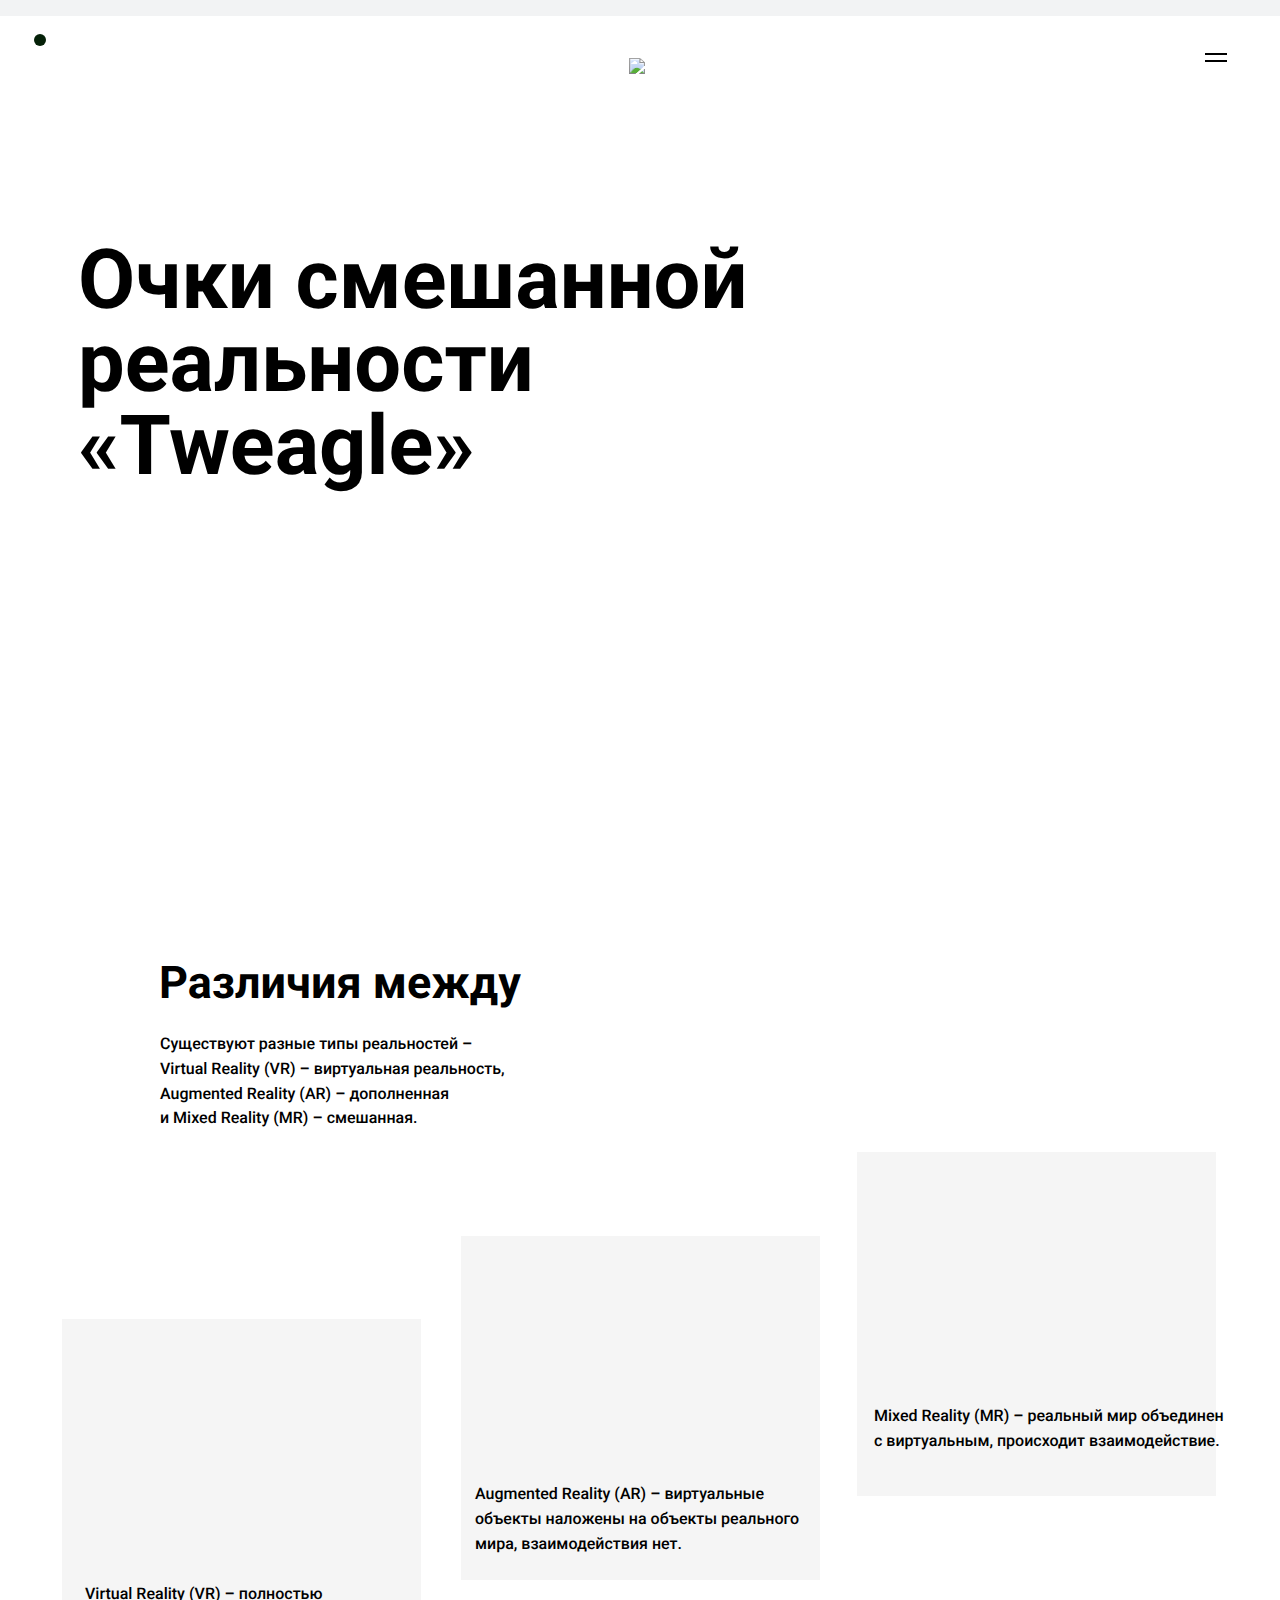
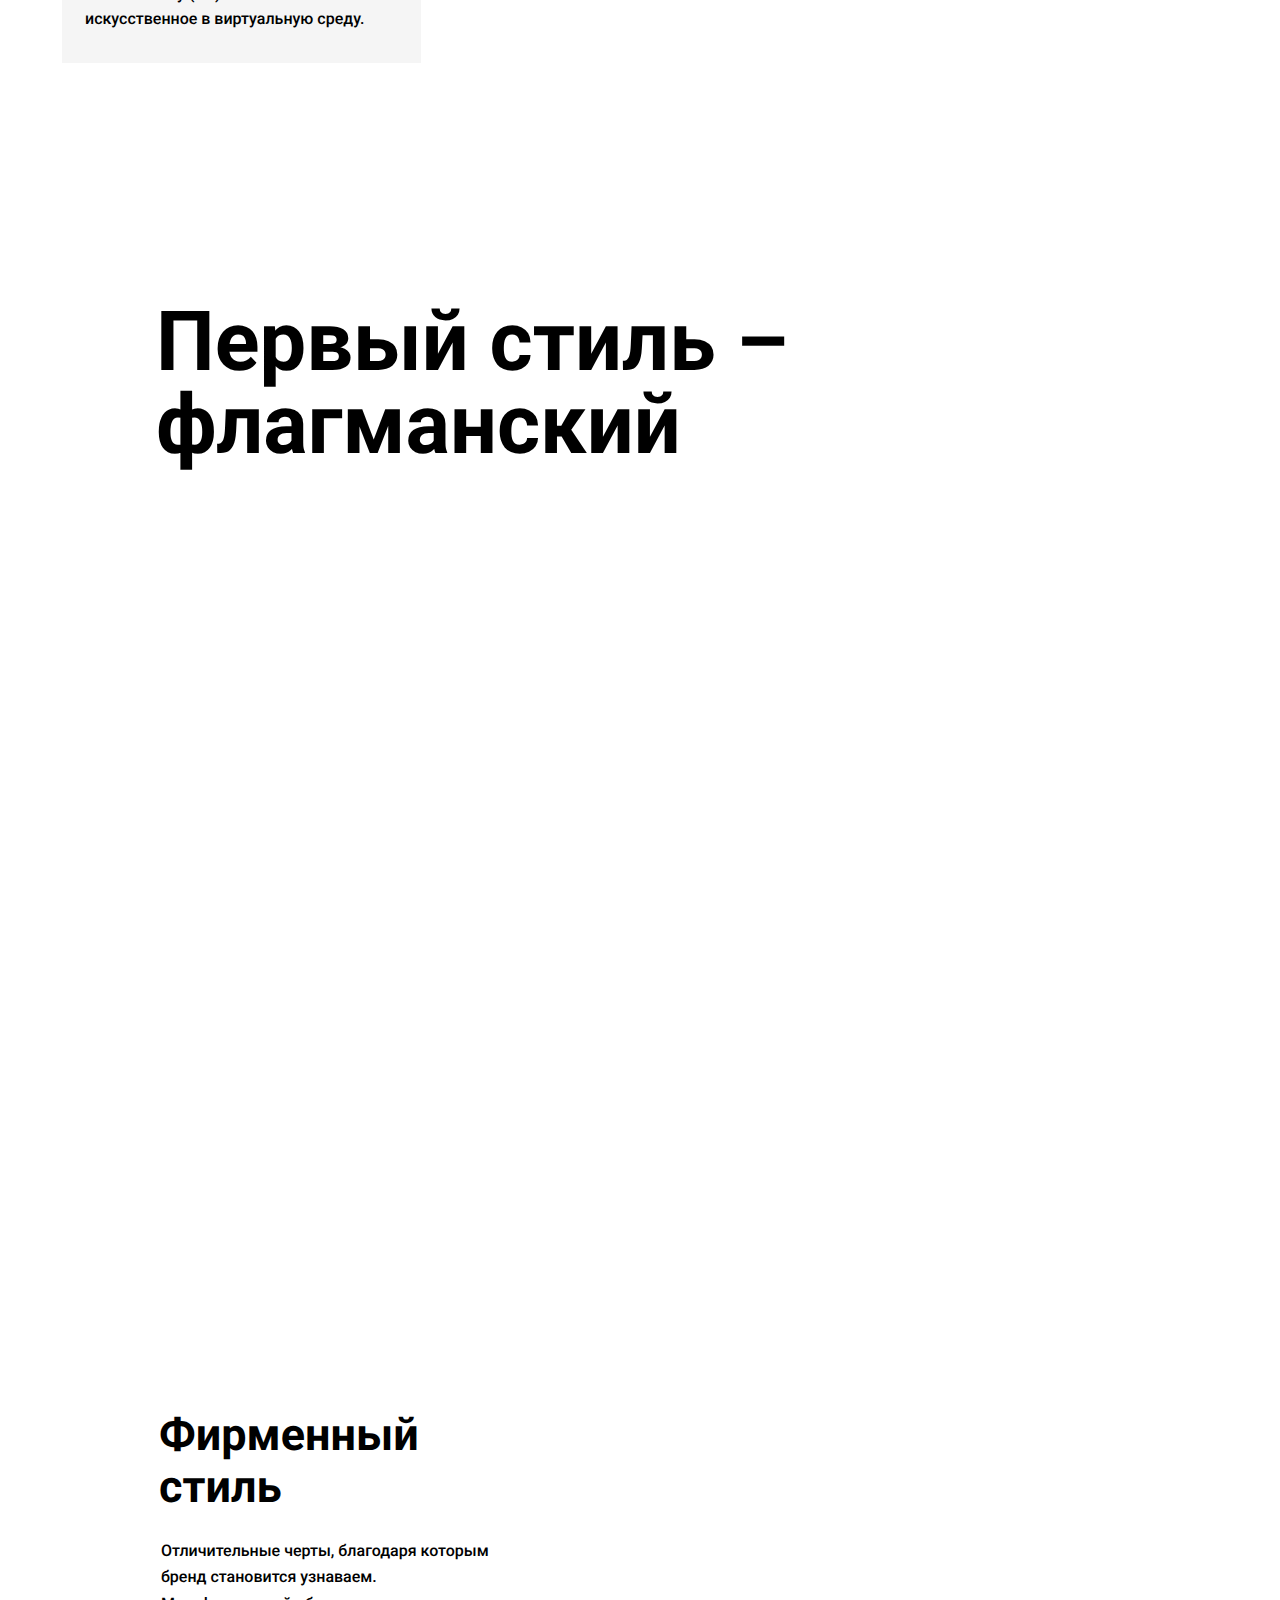
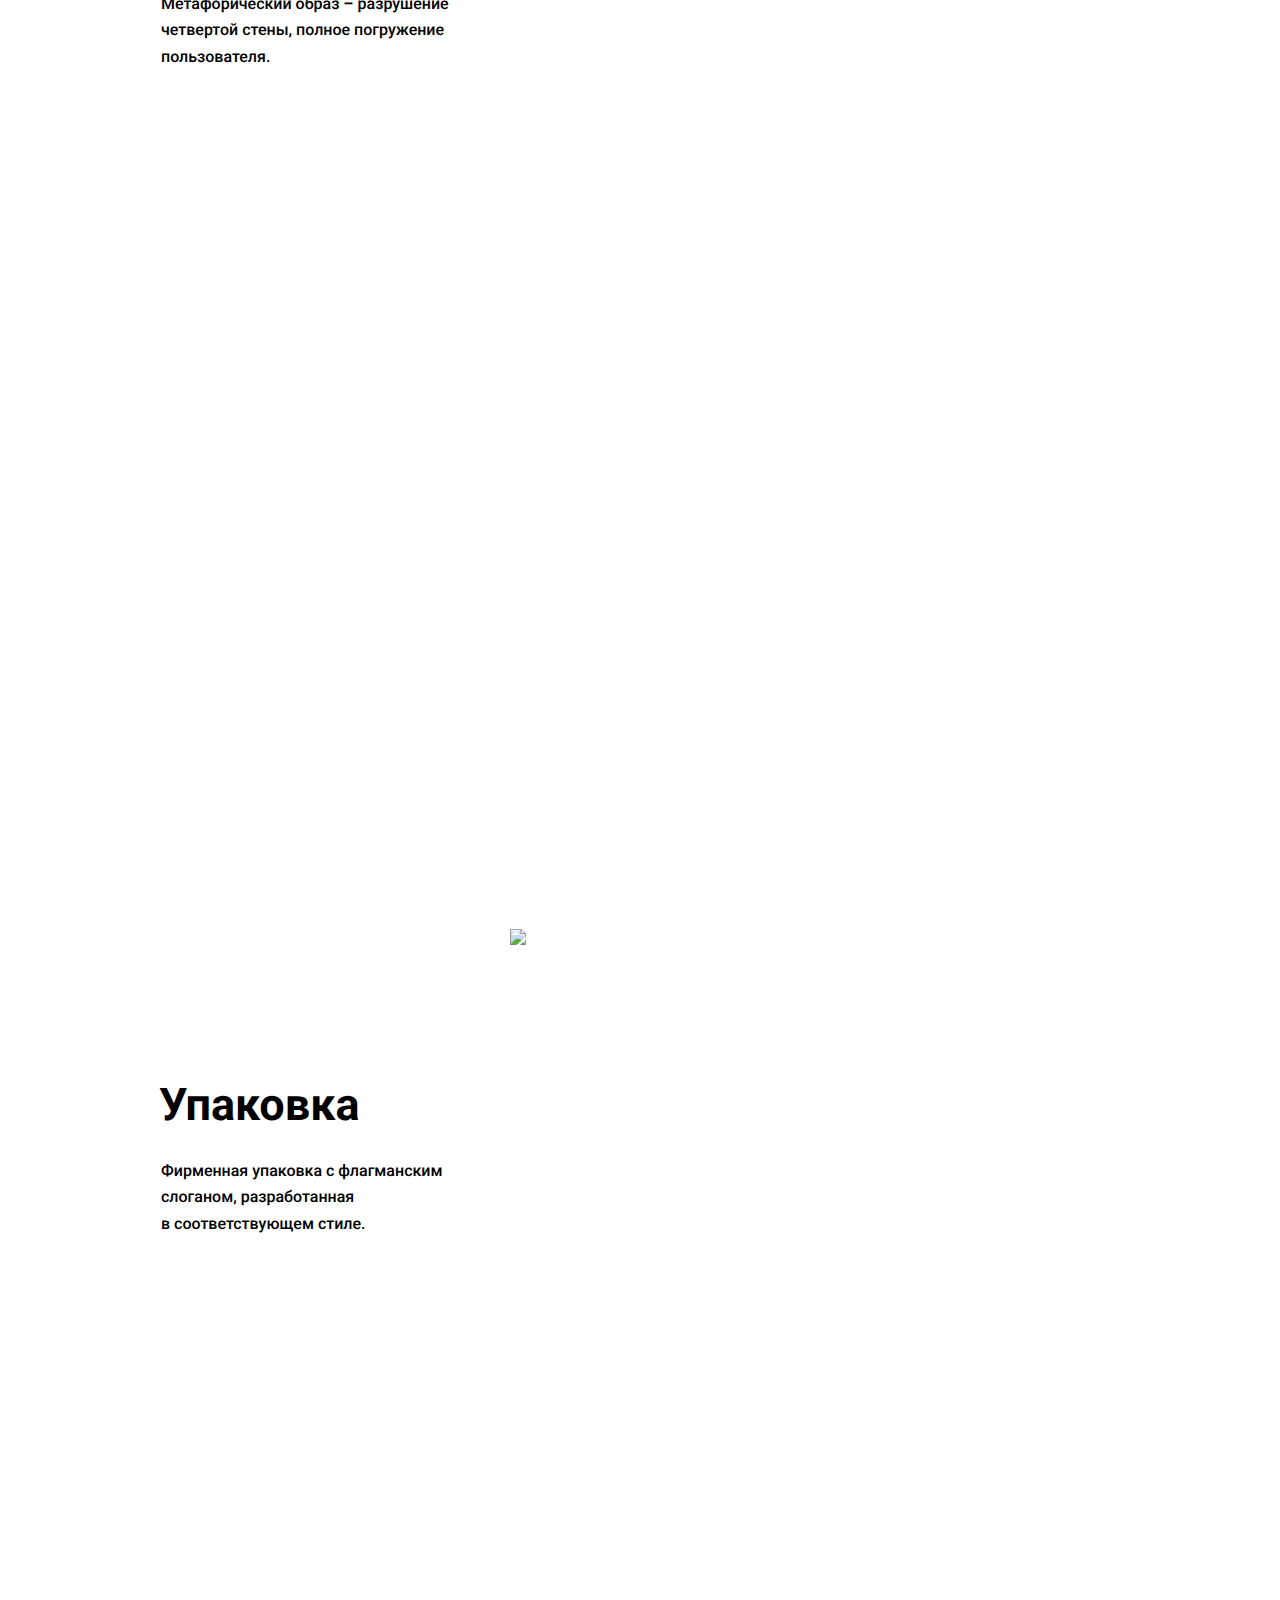
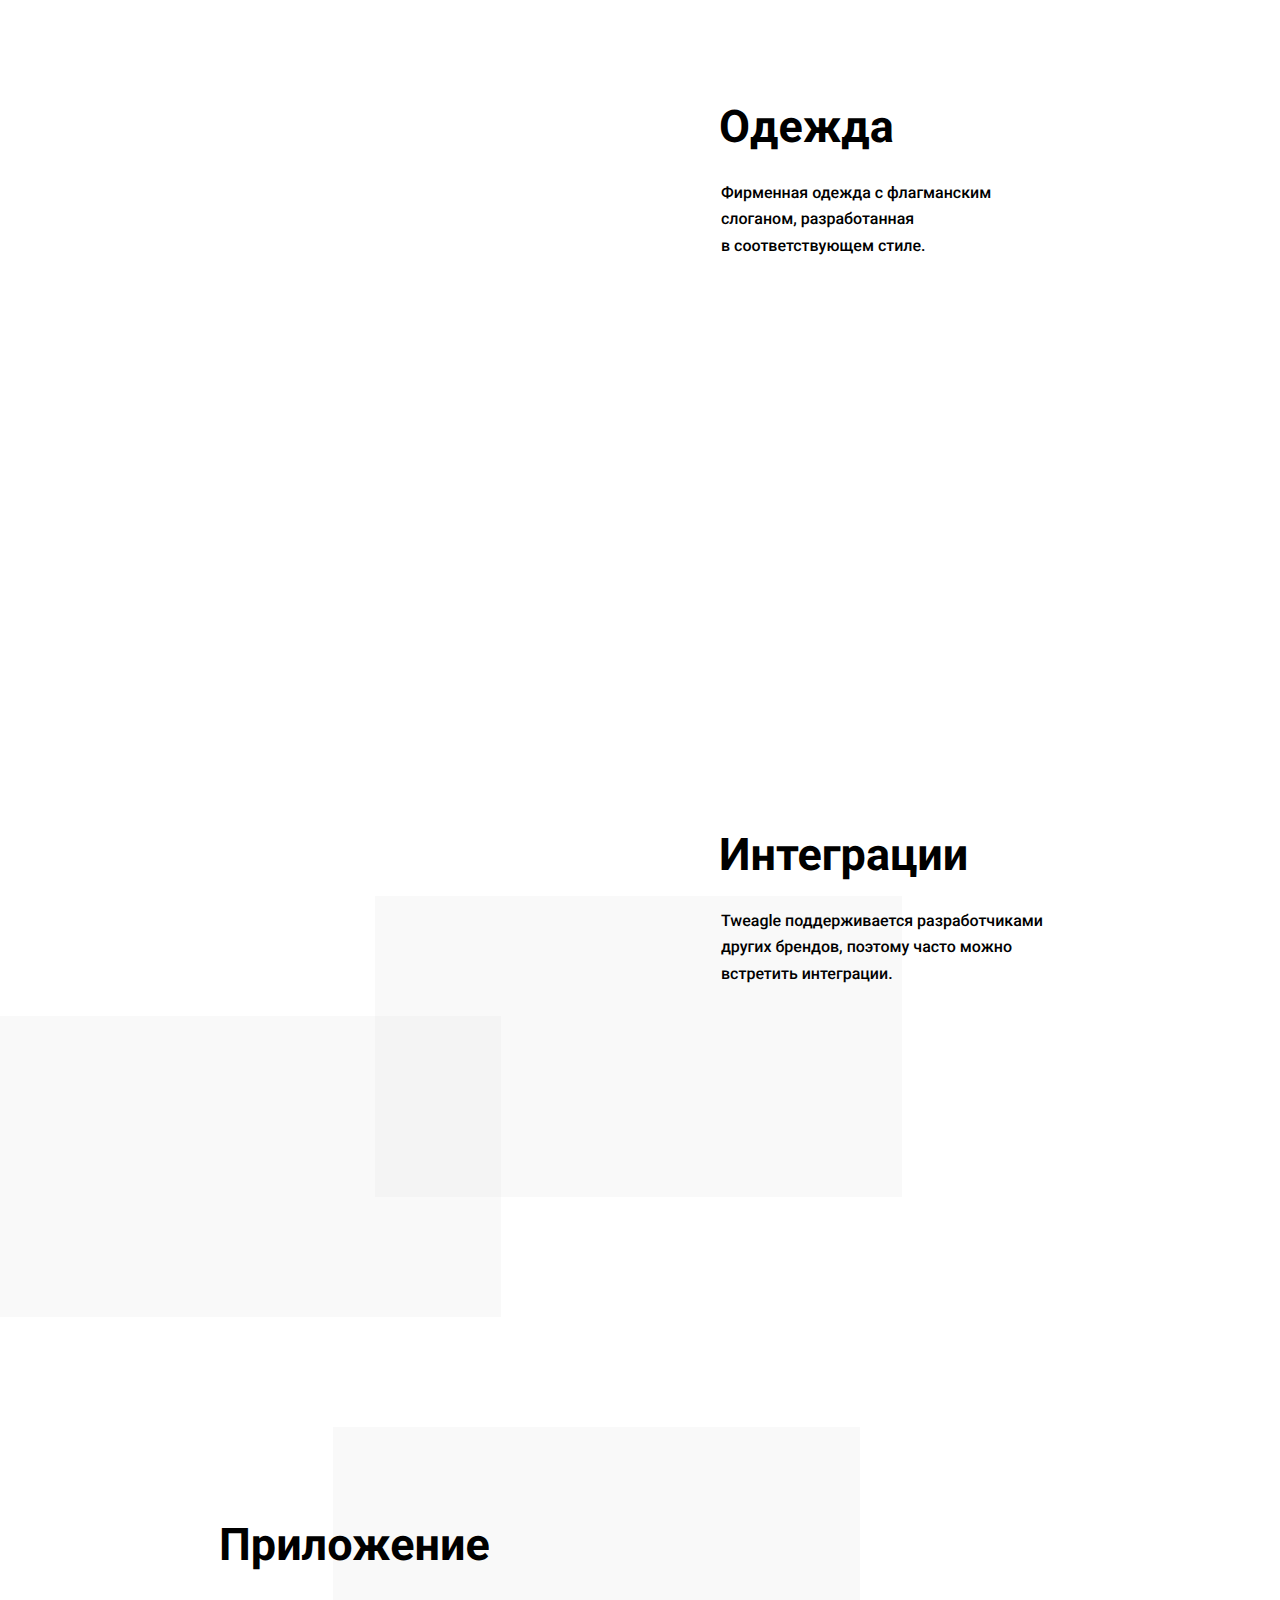
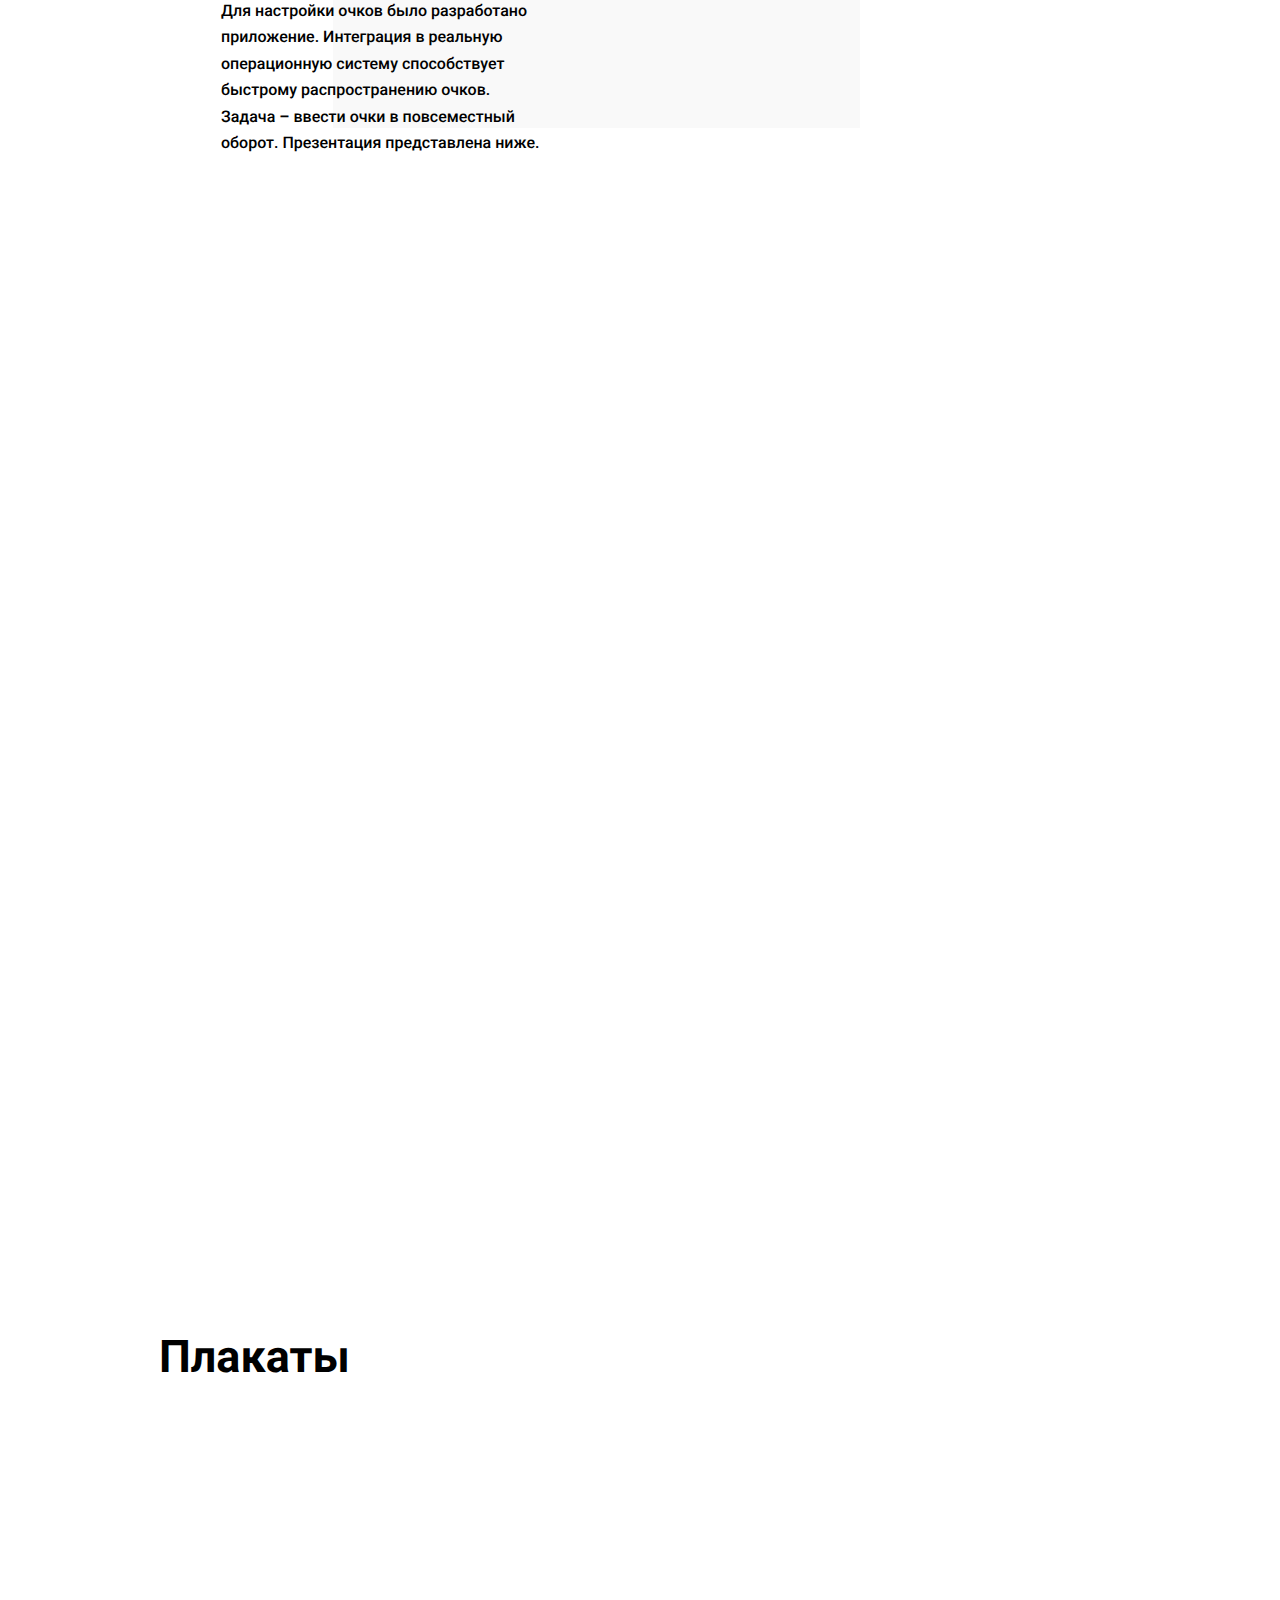
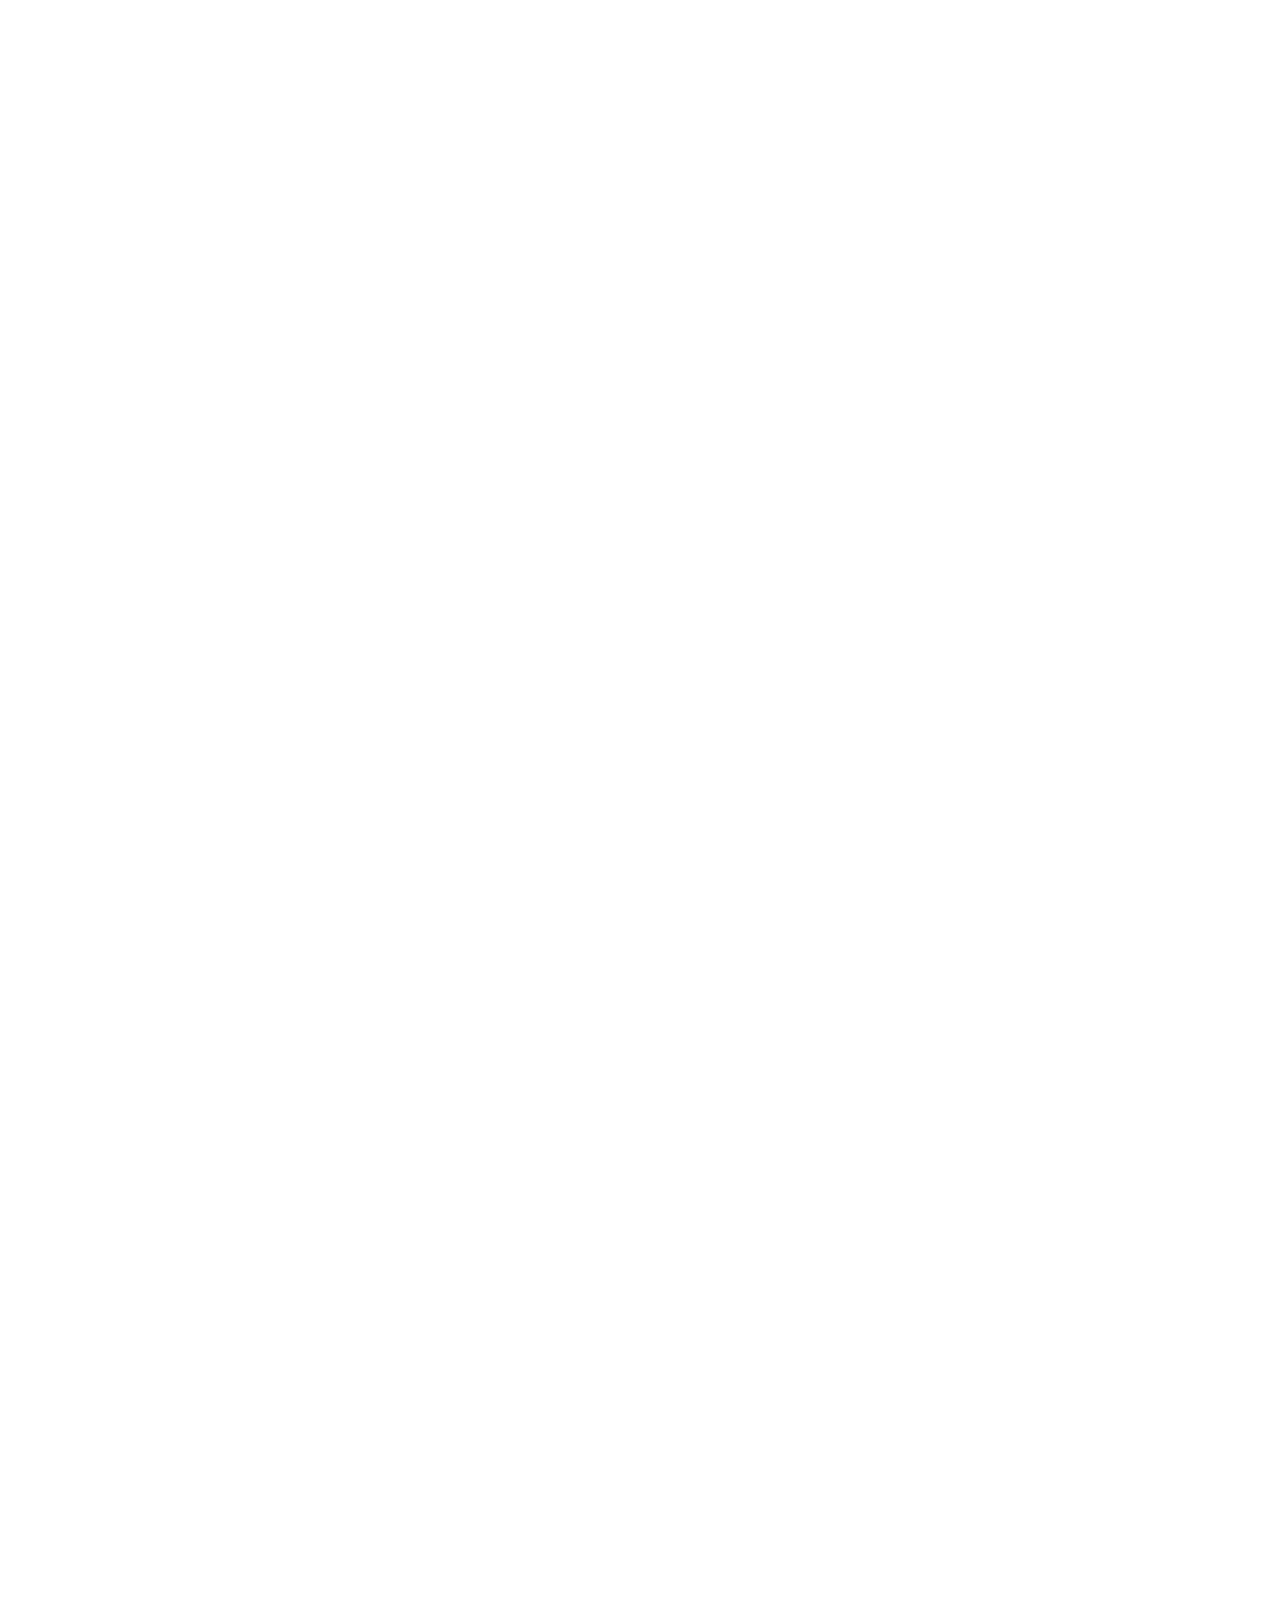
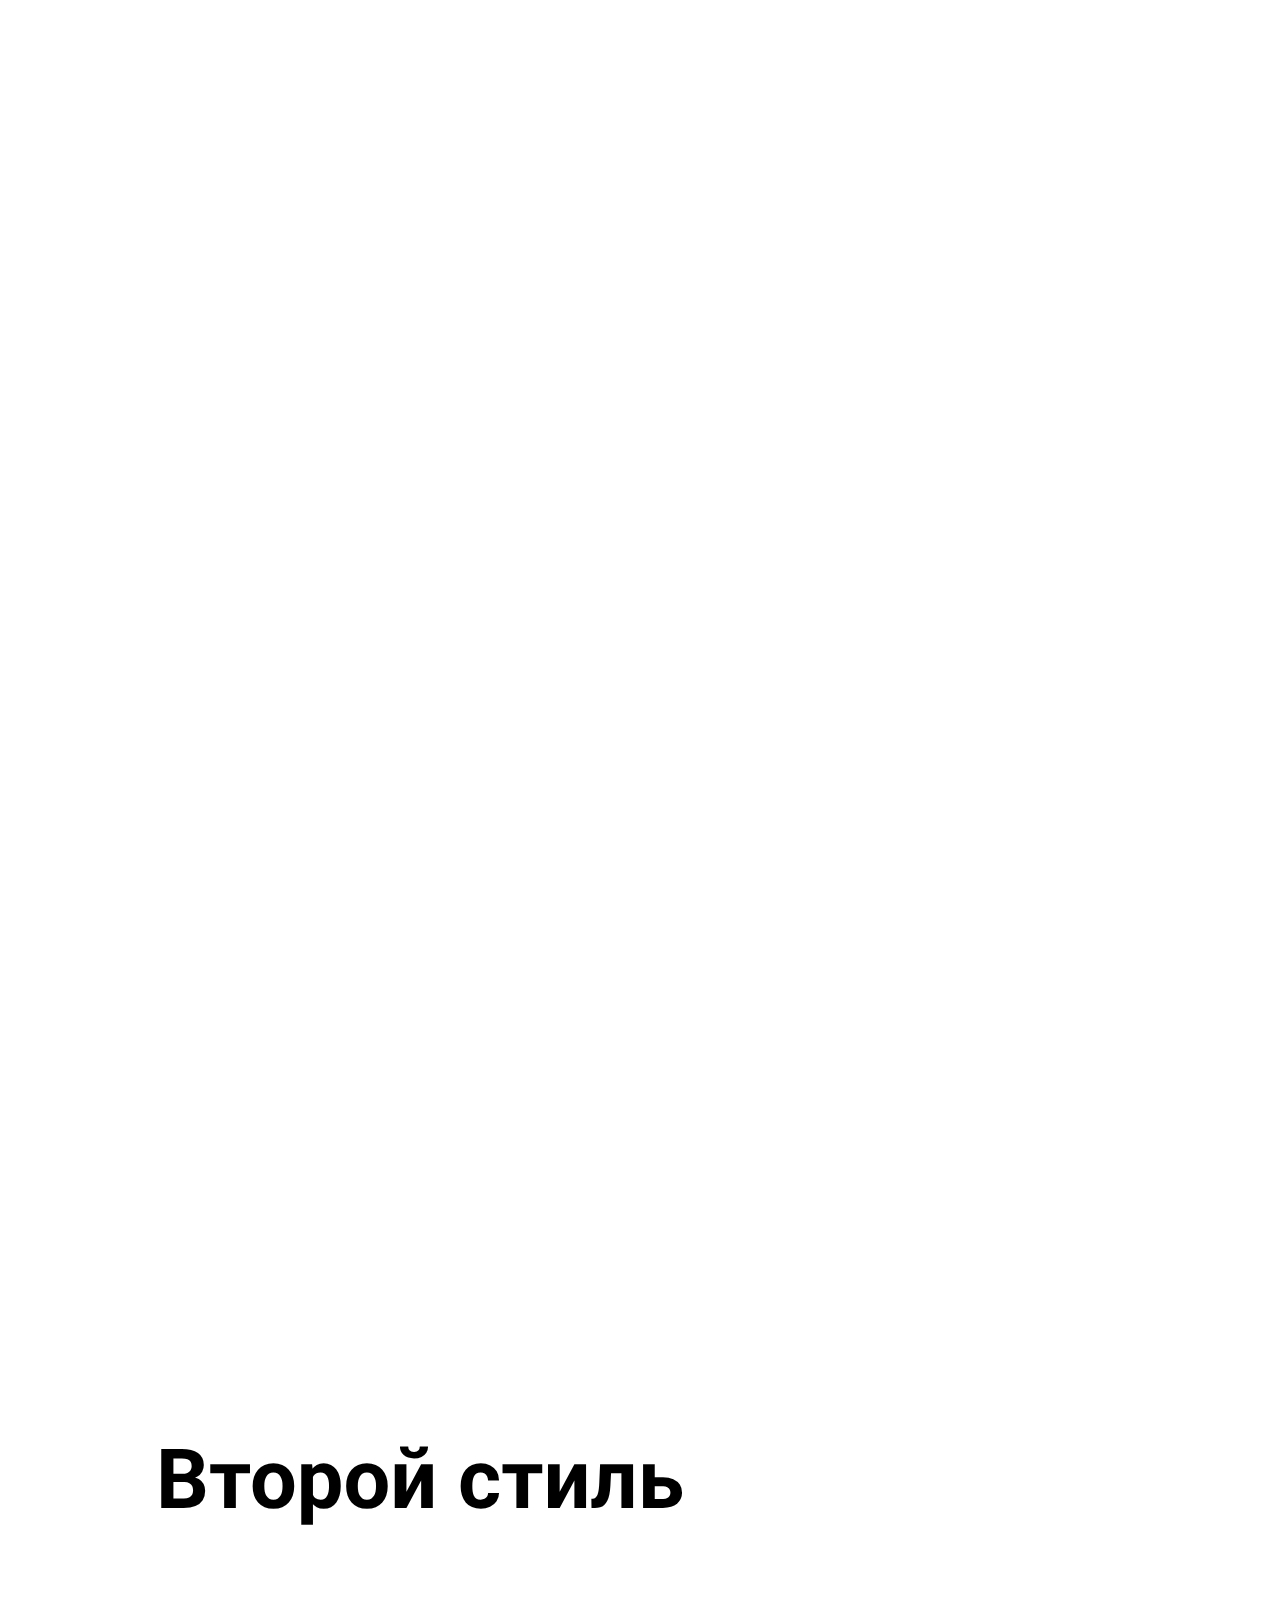
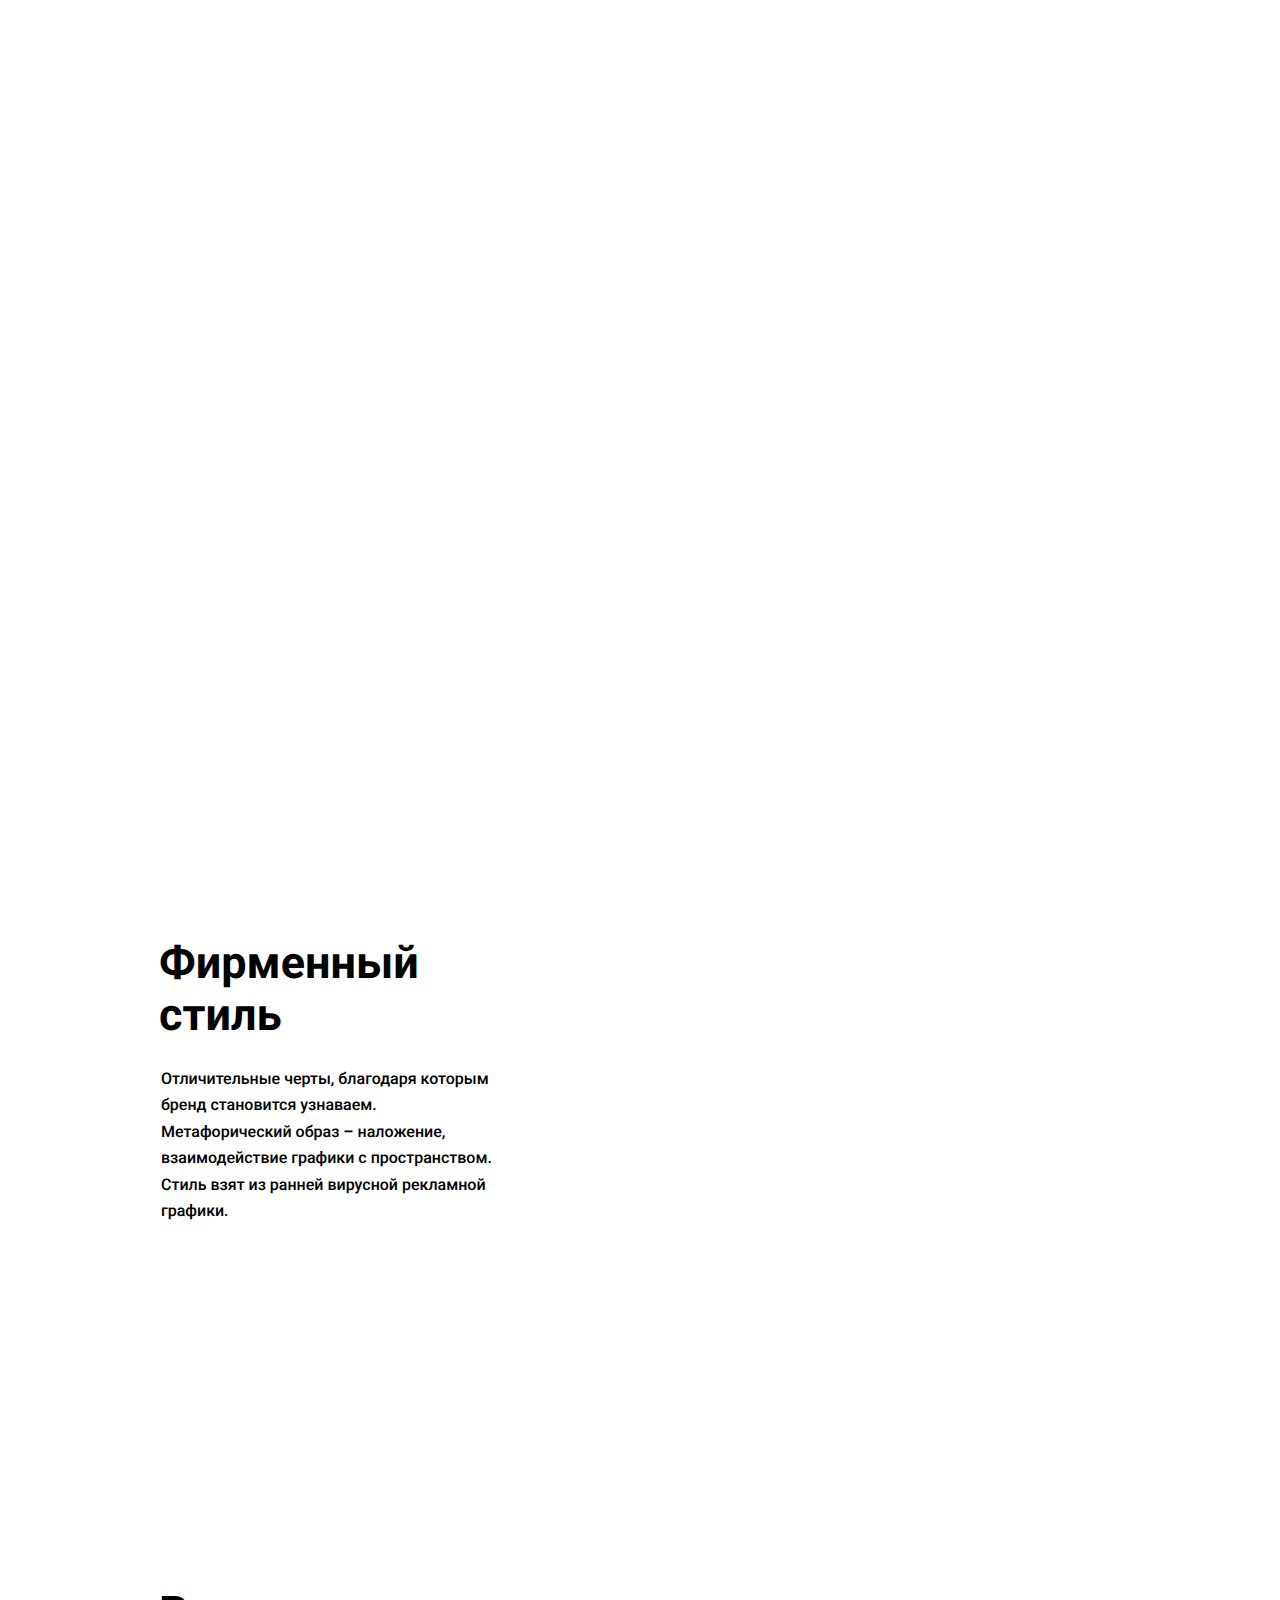
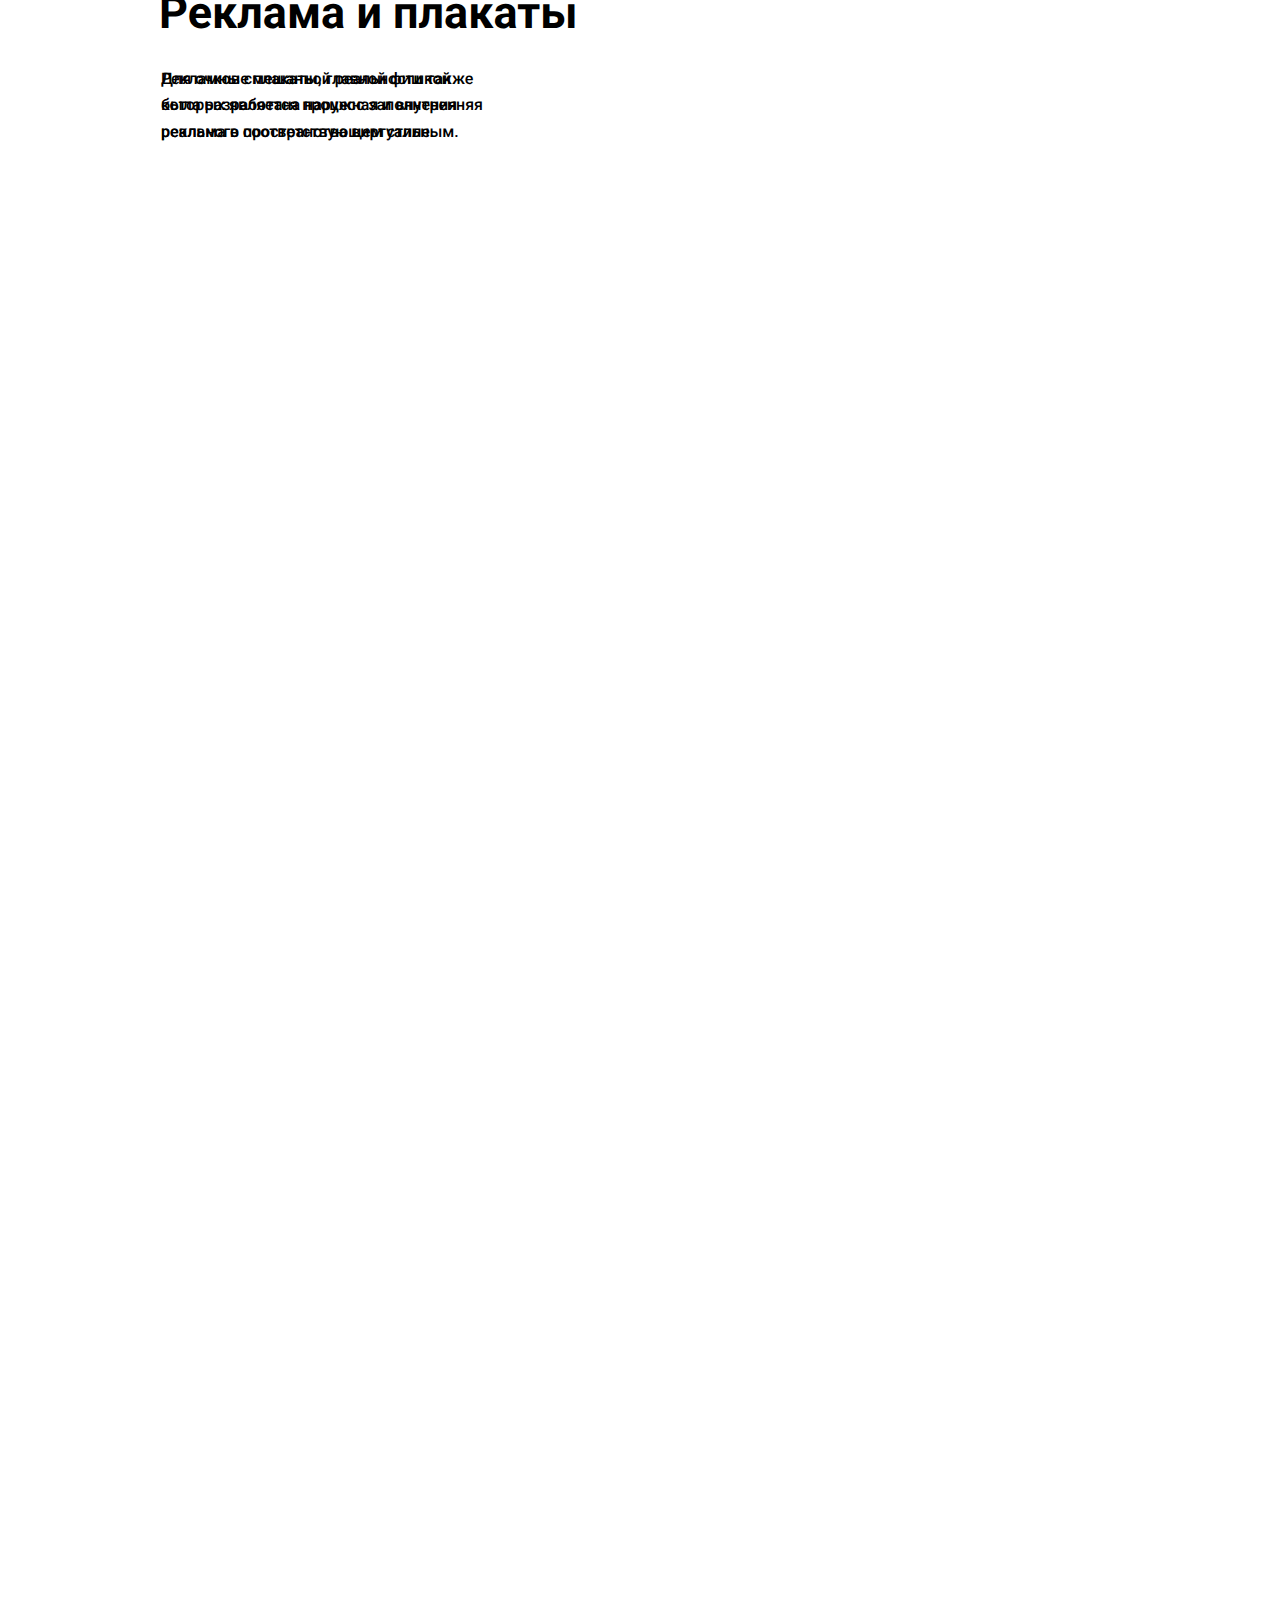
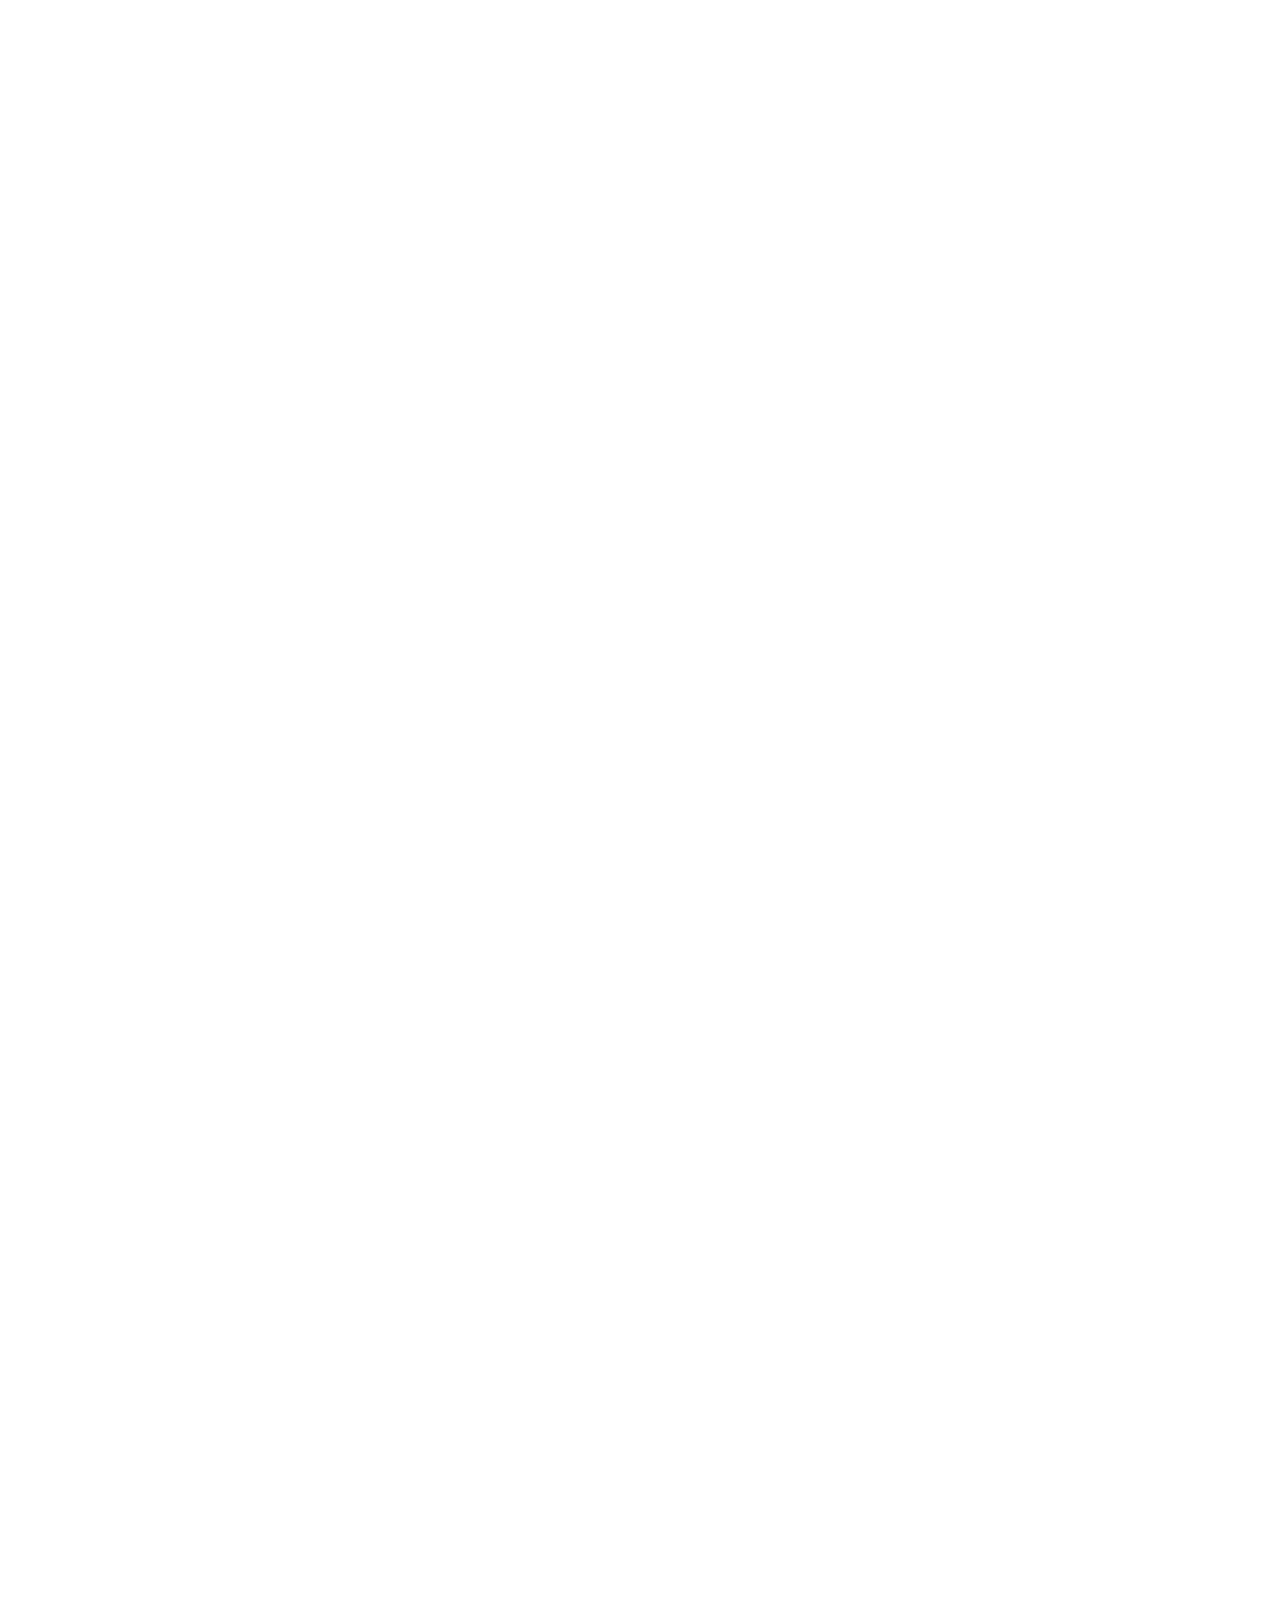
==== commit 59e12702: "ss" ====
--- a/index.html
+++ b/index.html
@@ -138,21 +138,21 @@
               }
             }
 
-            #tweag .tn-elem[data-elem-id="1561404117624"] {
+            #tweag .tn-elem[data-elem-id="hz"] {
               z-index: 1;
               top: 42px;
               left: calc(50% - 600px + 589px);
               width: 490px;
             }
 
-            #tweag .tn-elem[data-elem-id="1561404117624"] .tn-atom {
-              background-position: center center;
-              border-color: transparent;
-              border-style: solid;
-            }
-
-            @media screen and (max-width: 1199px) {
-              #tweag .tn-elem[data-elem-id="1561404117624"] {
+            #tweag .tn-elem[data-elem-id="hz"] .tn-atom {
+              background-position: center center;
+              border-color: transparent;
+              border-style: solid;
+            }
+
+            @media screen and (max-width: 1199px) {
+              #tweag .tn-elem[data-elem-id="hz"] {
                 top: 119px;
                 left: calc(50% - 480px + 490px);
                 width: 430px;
@@ -160,7 +160,7 @@
             }
 
             @media screen and (max-width: 959px) {
-              #tweag .tn-elem[data-elem-id="1561404117624"] {
+              #tweag .tn-elem[data-elem-id="hz"] {
                 top: 286px;
                 left: calc(50% - 320px + 38px);
                 width: 560px;
@@ -168,7 +168,7 @@
             }
 
             @media screen and (max-width: 639px) {
-              #tweag .tn-elem[data-elem-id="1561404117624"] {
+              #tweag .tn-elem[data-elem-id="hz"] {
                 top: 289px;
                 left: calc(50% - 240px + 10px);
                 width: 460px;
@@ -176,7 +176,7 @@
             }
 
             @media screen and (max-width: 479px) {
-              #tweag .tn-elem[data-elem-id="1561404117624"] {
+              #tweag .tn-elem[data-elem-id="hz"] {
                 top: 259px;
                 left: calc(50% - 160px + 10px);
                 width: 300px;
@@ -357,21 +357,21 @@
               }
             }
 
-            #tweag .tn-elem[data-elem-id="1561404117670"] {
+            #tweag .tn-elem[data-elem-id="smth"] {
               z-index: 22;
               top: 4113px;
               left: calc(50% - 600px + 470px);
               width: 730px;
             }
 
-            #tweag .tn-elem[data-elem-id="1561404117670"] .tn-atom {
-              background-position: center center;
-              border-color: transparent;
-              border-style: solid;
-            }
-
-            @media screen and (max-width: 1199px) {
-              #tweag .tn-elem[data-elem-id="1561404117670"] {
+            #tweag .tn-elem[data-elem-id="smth"] .tn-atom {
+              background-position: center center;
+              border-color: transparent;
+              border-style: solid;
+            }
+
+            @media screen and (max-width: 1199px) {
+              #tweag .tn-elem[data-elem-id="smth"] {
                 top: 4115px;
                 left: calc(50% - 480px + 10px);
                 width: 940px;
@@ -379,7 +379,7 @@
             }
 
             @media screen and (max-width: 959px) {
-              #tweag .tn-elem[data-elem-id="1561404117670"] {
+              #tweag .tn-elem[data-elem-id="smth"] {
                 top: 4633px;
                 left: calc(50% - 320px + 10px);
                 width: 620px;
@@ -387,7 +387,7 @@
             }
 
             @media screen and (max-width: 639px) {
-              #tweag .tn-elem[data-elem-id="1561404117670"] {
+              #tweag .tn-elem[data-elem-id="smth"] {
                 top: 4117px;
                 left: calc(50% - 240px + 9px);
                 width: 460px;
@@ -395,14 +395,14 @@
             }
 
             @media screen and (max-width: 479px) {
-              #tweag .tn-elem[data-elem-id="1561404117670"] {
+              #tweag .tn-elem[data-elem-id="smth"] {
                 top: 3325px;
                 left: calc(50% - 160px + 11px);
                 width: 300px;
               }
             }
 
-            #tweag .tn-elem[data-elem-id="1561404117682"] {
+            #tweag .tn-elem[data-elem-id="gle"] {
               color: #000000;
               z-index: 7;
               top: 7715px;
@@ -410,7 +410,7 @@
               width: 330px;
             }
 
-            #tweag .tn-elem[data-elem-id="1561404117682"] .tn-atom {
+            #tweag .tn-elem[data-elem-id="gle"] .tn-atom {
               color: #000000;
               font-size: 45px;
               font-family: 'Roboto', Arial, sans-serif;
@@ -422,45 +422,45 @@
             }
 
             @media screen and (max-width: 1199px) {
-              #tweag .tn-elem[data-elem-id="1561404117682"] {
+              #tweag .tn-elem[data-elem-id="gle"] {
                 top: 8238px;
                 left: calc(50% - 480px + 99px);
                 width: 290px;
               }
 
-              #tweag .tn-elem[data-elem-id="1561404117682"] .tn-atom {
+              #tweag .tn-elem[data-elem-id="gle"] .tn-atom {
                 font-size: 38px;
                 line-height: 1.1;
               }
             }
 
             @media screen and (max-width: 959px) {
-              #tweag .tn-elem[data-elem-id="1561404117682"] {
+              #tweag .tn-elem[data-elem-id="gle"] {
                 top: 7717px;
                 left: calc(50% - 320px + 89px);
               }
             }
 
             @media screen and (max-width: 639px) {
-              #tweag .tn-elem[data-elem-id="1561404117682"] {
+              #tweag .tn-elem[data-elem-id="gle"] {
                 top: 6810px;
                 left: calc(50% - 240px + 10px);
               }
             }
 
             @media screen and (max-width: 479px) {
-              #tweag .tn-elem[data-elem-id="1561404117682"] {
+              #tweag .tn-elem[data-elem-id="gle"] {
                 top: -2225px;
                 left: calc(50% - 160px + -1853px);
                 width: 240px;
               }
 
-              #tweag .tn-elem[data-elem-id="1561404117682"] .tn-atom {
+              #tweag .tn-elem[data-elem-id="gle"] .tn-atom {
                 font-size: 33px;
               }
             }
 
-            #tweag .tn-elem[data-elem-id="1561404117687"] {
+            #tweag .tn-elem[data-elem-id="adw"] {
               color: #000000;
               z-index: 8;
               top: 7794px;
@@ -468,7 +468,7 @@
               width: 340px;
             }
 
-            #tweag .tn-elem[data-elem-id="1561404117687"] .tn-atom {
+            #tweag .tn-elem[data-elem-id="adw"] .tn-atom {
               color: #000000;
               font-size: 16px;
               font-family: 'Roboto', Arial, sans-serif;
@@ -480,49 +480,49 @@
             }
 
             @media screen and (max-width: 1199px) {
-              #tweag .tn-elem[data-elem-id="1561404117687"] {
+              #tweag .tn-elem[data-elem-id="adw"] {
                 top: 8307px;
                 left: calc(50% - 480px + 95px);
               }
             }
 
             @media screen and (max-width: 959px) {
-              #tweag .tn-elem[data-elem-id="1561404117687"] {
+              #tweag .tn-elem[data-elem-id="adw"] {
                 top: 7783px;
                 left: calc(50% - 320px + 92px);
               }
             }
 
             @media screen and (max-width: 639px) {
-              #tweag .tn-elem[data-elem-id="1561404117687"] {
+              #tweag .tn-elem[data-elem-id="adw"] {
                 top: 6879px;
                 left: calc(50% - 240px + 11px);
               }
             }
 
             @media screen and (max-width: 479px) {
-              #tweag .tn-elem[data-elem-id="1561404117687"] {
+              #tweag .tn-elem[data-elem-id="adw"] {
                 top: -2114px;
                 left: calc(50% - 160px + -1849px);
                 width: 300px;
               }
             }
 
-            #tweag .tn-elem[data-elem-id="1561404117718"] {
+            #tweag .tn-elem[data-elem-id="gmi"] {
               z-index: 19;
               top: 2155px;
               left: calc(50% - 600px + -76px);
               width: 1160px;
             }
 
-            #tweag .tn-elem[data-elem-id="1561404117718"] .tn-atom {
-              background-position: center center;
-              border-color: transparent;
-              border-style: solid;
-            }
-
-            @media screen and (max-width: 1199px) {
-              #tweag .tn-elem[data-elem-id="1561404117718"] {
+            #tweag .tn-elem[data-elem-id="gmi"] .tn-atom {
+              background-position: center center;
+              border-color: transparent;
+              border-style: solid;
+            }
+
+            @media screen and (max-width: 1199px) {
+              #tweag .tn-elem[data-elem-id="gmi"] {
                 top: 2007px;
                 left: calc(50% - 480px + -71px);
                 width: 960px;
@@ -530,7 +530,7 @@
             }
 
             @media screen and (max-width: 959px) {
-              #tweag .tn-elem[data-elem-id="1561404117718"] {
+              #tweag .tn-elem[data-elem-id="gmi"] {
                 top: 3158px;
                 left: calc(50% - 320px + -29px);
                 width: 710px;
@@ -538,7 +538,7 @@
             }
 
             @media screen and (max-width: 639px) {
-              #tweag .tn-elem[data-elem-id="1561404117718"] {
+              #tweag .tn-elem[data-elem-id="gmi"] {
                 top: 2753px;
                 left: calc(50% - 240px + -91px);
                 width: 620px;
@@ -546,14 +546,14 @@
             }
 
             @media screen and (max-width: 479px) {
-              #tweag .tn-elem[data-elem-id="1561404117718"] {
+              #tweag .tn-elem[data-elem-id="gmi"] {
                 top: 2166px;
                 left: calc(50% - 160px + -291px);
                 width: 690px;
               }
             }
 
-            #tweag .tn-elem[data-elem-id="1561404117858"] {
+            #tweag .tn-elem[data-elem-id="firm"] {
               color: #000000;
               z-index: 44;
               top: 2993px;
@@ -561,7 +561,7 @@
               width: 330px;
             }
 
-            #tweag .tn-elem[data-elem-id="1561404117858"] .tn-atom {
+            #tweag .tn-elem[data-elem-id="firm"] .tn-atom {
               color: #000000;
               font-size: 45px;
               font-family: 'Roboto', Arial, sans-serif;
@@ -573,45 +573,45 @@
             }
 
             @media screen and (max-width: 1199px) {
-              #tweag .tn-elem[data-elem-id="1561404117858"] {
+              #tweag .tn-elem[data-elem-id="firm"] {
                 top: 2681px;
                 left: calc(50% - 480px + 84px);
                 width: 280px;
               }
 
-              #tweag .tn-elem[data-elem-id="1561404117858"] .tn-atom {
+              #tweag .tn-elem[data-elem-id="firm"] .tn-atom {
                 font-size: 38px;
                 line-height: 1.1;
               }
             }
 
             @media screen and (max-width: 959px) {
-              #tweag .tn-elem[data-elem-id="1561404117858"] {
+              #tweag .tn-elem[data-elem-id="firm"] {
                 top: 3667px;
                 left: calc(50% - 320px + 91px);
               }
             }
 
             @media screen and (max-width: 639px) {
-              #tweag .tn-elem[data-elem-id="1561404117858"] {
+              #tweag .tn-elem[data-elem-id="firm"] {
                 top: 3199px;
                 left: calc(50% - 240px + 12px);
               }
             }
 
             @media screen and (max-width: 479px) {
-              #tweag .tn-elem[data-elem-id="1561404117858"] {
+              #tweag .tn-elem[data-elem-id="firm"] {
                 top: 2621px;
                 left: calc(50% - 160px + 10px);
                 width: 240px;
               }
 
-              #tweag .tn-elem[data-elem-id="1561404117858"] .tn-atom {
+              #tweag .tn-elem[data-elem-id="firm"] .tn-atom {
                 font-size: 33px;
               }
             }
 
-            #tweag .tn-elem[data-elem-id="1561404117862"] {
+            #tweag .tn-elem[data-elem-id="cherty"] {
               color: #000000;
               z-index: 13;
               top: 3122px;
@@ -619,7 +619,7 @@
               width: 340px;
             }
 
-            #tweag .tn-elem[data-elem-id="1561404117862"] .tn-atom {
+            #tweag .tn-elem[data-elem-id="cherty"] .tn-atom {
               color: #000000;
               font-size: 16px;
               font-family: 'Roboto', Arial, sans-serif;
@@ -631,49 +631,49 @@
             }
 
             @media screen and (max-width: 1199px) {
-              #tweag .tn-elem[data-elem-id="1561404117862"] {
+              #tweag .tn-elem[data-elem-id="cherty"] {
                 top: 2790px;
                 left: calc(50% - 480px + 85px);
               }
             }
 
             @media screen and (max-width: 959px) {
-              #tweag .tn-elem[data-elem-id="1561404117862"] {
+              #tweag .tn-elem[data-elem-id="cherty"] {
                 top: 3776px;
                 left: calc(50% - 320px + 91px);
               }
             }
 
             @media screen and (max-width: 639px) {
-              #tweag .tn-elem[data-elem-id="1561404117862"] {
+              #tweag .tn-elem[data-elem-id="cherty"] {
                 top: 3308px;
                 left: calc(50% - 240px + 10px);
               }
             }
 
             @media screen and (max-width: 479px) {
-              #tweag .tn-elem[data-elem-id="1561404117862"] {
+              #tweag .tn-elem[data-elem-id="cherty"] {
                 top: 2712px;
                 left: calc(50% - 160px + 9px);
                 width: 310px;
               }
             }
 
-            #tweag .tn-elem[data-elem-id="1561404117937"] {
+            #tweag .tn-elem[data-elem-id="imt"] {
               z-index: 14;
               top: 8833px;
               left: calc(50% - 600px + 0px);
               width: 1200px;
             }
 
-            #tweag .tn-elem[data-elem-id="1561404117937"] .tn-atom {
-              background-position: center center;
-              border-color: transparent;
-              border-style: solid;
-            }
-
-            @media screen and (max-width: 1199px) {
-              #tweag .tn-elem[data-elem-id="1561404117937"] {
+            #tweag .tn-elem[data-elem-id="imt"] .tn-atom {
+              background-position: center center;
+              border-color: transparent;
+              border-style: solid;
+            }
+
+            @media screen and (max-width: 1199px) {
+              #tweag .tn-elem[data-elem-id="imt"] {
                 top: 9209px;
                 left: calc(50% - 480px + 10px);
                 width: 940px;
@@ -681,7 +681,7 @@
             }
 
             @media screen and (max-width: 959px) {
-              #tweag .tn-elem[data-elem-id="1561404117937"] {
+              #tweag .tn-elem[data-elem-id="imt"] {
                 top: 8352px;
                 left: calc(50% - 320px + 10px);
                 width: 620px;
@@ -689,7 +689,7 @@
             }
 
             @media screen and (max-width: 639px) {
-              #tweag .tn-elem[data-elem-id="1561404117937"] {
+              #tweag .tn-elem[data-elem-id="imt"] {
                 top: 7336px;
                 left: calc(50% - 240px + 12px);
                 width: 460px;
@@ -697,28 +697,28 @@
             }
 
             @media screen and (max-width: 479px) {
-              #tweag .tn-elem[data-elem-id="1561404117937"] {
+              #tweag .tn-elem[data-elem-id="imt"] {
                 top: 5393px;
                 left: calc(50% - 160px + 11px);
                 width: 300px;
               }
             }
 
-            #tweag .tn-elem[data-elem-id="1561404287830"] {
+            #tweag .tn-elem[data-elem-id="strot"] {
               z-index: 23;
               top: 1324px;
               left: calc(50% - 600px + 45px);
               width: 300px;
             }
 
-            #tweag .tn-elem[data-elem-id="1561404287830"] .tn-atom {
-              background-position: center center;
-              border-color: transparent;
-              border-style: solid;
-            }
-
-            @media screen and (max-width: 1199px) {
-              #tweag .tn-elem[data-elem-id="1561404287830"] {
+            #tweag .tn-elem[data-elem-id="strot"] .tn-atom {
+              background-position: center center;
+              border-color: transparent;
+              border-style: solid;
+            }
+
+            @media screen and (max-width: 1199px) {
+              #tweag .tn-elem[data-elem-id="strot"] {
                 top: 1221px;
                 left: calc(50% - 480px + 0px);
                 width: 290px;
@@ -726,7 +726,7 @@
             }
 
             @media screen and (max-width: 959px) {
-              #tweag .tn-elem[data-elem-id="1561404287830"] {
+              #tweag .tn-elem[data-elem-id="strot"] {
                 top: 1387px;
                 left: calc(50% - 320px + 127px);
                 width: 410px;
@@ -734,7 +734,7 @@
             }
 
             @media screen and (max-width: 639px) {
-              #tweag .tn-elem[data-elem-id="1561404287830"] {
+              #tweag .tn-elem[data-elem-id="strot"] {
                 top: 1179px;
                 left: calc(50% - 240px + 43px);
                 width: 340px;
@@ -742,14 +742,14 @@
             }
 
             @media screen and (max-width: 479px) {
-              #tweag .tn-elem[data-elem-id="1561404287830"] {
+              #tweag .tn-elem[data-elem-id="strot"] {
                 top: 975px;
                 left: calc(50% - 160px + 34px);
                 width: 270px;
               }
             }
 
-            #tweag .tn-elem[data-elem-id="1561404806052"] {
+            #tweag .tn-elem[data-elem-id="vr"] {
               color: #000000;
               z-index: 15;
               top: 1566px;
@@ -757,7 +757,7 @@
               width: 350px;
             }
 
-            #tweag .tn-elem[data-elem-id="1561404806052"] .tn-atom {
+            #tweag .tn-elem[data-elem-id="vr"] .tn-atom {
               color: #000000;
               font-size: 16px;
               font-family: 'Roboto', Arial, sans-serif;
@@ -769,35 +769,35 @@
             }
 
             @media screen and (max-width: 1199px) {
-              #tweag .tn-elem[data-elem-id="1561404806052"] {
+              #tweag .tn-elem[data-elem-id="vr"] {
                 top: 1434px;
                 left: calc(50% - 480px + -4px);
               }
             }
 
             @media screen and (max-width: 959px) {
-              #tweag .tn-elem[data-elem-id="1561404806052"] {
+              #tweag .tn-elem[data-elem-id="vr"] {
                 top: 1727px;
                 left: calc(50% - 320px + 172px);
               }
             }
 
             @media screen and (max-width: 639px) {
-              #tweag .tn-elem[data-elem-id="1561404806052"] {
+              #tweag .tn-elem[data-elem-id="vr"] {
                 top: 1445px;
                 left: calc(50% - 240px + 39px);
               }
             }
 
             @media screen and (max-width: 479px) {
-              #tweag .tn-elem[data-elem-id="1561404806052"] {
+              #tweag .tn-elem[data-elem-id="vr"] {
                 top: 1190px;
                 left: calc(50% - 160px + 17px);
                 width: 300px;
               }
             }
 
-            #tweag .tn-elem[data-elem-id="1561404841090"] {
+            #tweag .tn-elem[data-elem-id="ar"] {
               color: #000000;
               z-index: 16;
               top: 1466px;
@@ -805,7 +805,7 @@
               width: 350px;
             }
 
-            #tweag .tn-elem[data-elem-id="1561404841090"] .tn-atom {
+            #tweag .tn-elem[data-elem-id="ar"] .tn-atom {
               color: #000000;
               font-size: 16px;
               font-family: 'Roboto', Arial, sans-serif;
@@ -817,35 +817,35 @@
             }
 
             @media screen and (max-width: 1199px) {
-              #tweag .tn-elem[data-elem-id="1561404841090"] {
+              #tweag .tn-elem[data-elem-id="ar"] {
                 top: 1334px;
                 left: calc(50% - 480px + 306px);
               }
             }
 
             @media screen and (max-width: 959px) {
-              #tweag .tn-elem[data-elem-id="1561404841090"] {
+              #tweag .tn-elem[data-elem-id="ar"] {
                 top: 2160px;
                 left: calc(50% - 320px + 173px);
               }
             }
 
             @media screen and (max-width: 639px) {
-              #tweag .tn-elem[data-elem-id="1561404841090"] {
+              #tweag .tn-elem[data-elem-id="ar"] {
                 top: 1830px;
                 left: calc(50% - 240px + 35px);
               }
             }
 
             @media screen and (max-width: 479px) {
-              #tweag .tn-elem[data-elem-id="1561404841090"] {
+              #tweag .tn-elem[data-elem-id="ar"] {
                 top: 1482px;
                 left: calc(50% - 160px + 14px);
                 width: 300px;
               }
             }
 
-            #tweag .tn-elem[data-elem-id="1561404845893"] {
+            #tweag .tn-elem[data-elem-id="mr"] {
               color: #000000;
               z-index: 17;
               top: 1388px;
@@ -853,7 +853,7 @@
               width: 350px;
             }
 
-            #tweag .tn-elem[data-elem-id="1561404845893"] .tn-atom {
+            #tweag .tn-elem[data-elem-id="mr"] .tn-atom {
               color: #000000;
               font-size: 16px;
               font-family: 'Roboto', Arial, sans-serif;
@@ -865,7 +865,7 @@
             }
 
             @media screen and (max-width: 1199px) {
-              #tweag .tn-elem[data-elem-id="1561404845893"] {
+              #tweag .tn-elem[data-elem-id="mr"] {
                 top: 1198px;
                 left: calc(50% - 480px + 670px);
                 width: 280px;
@@ -873,28 +873,28 @@
             }
 
             @media screen and (max-width: 959px) {
-              #tweag .tn-elem[data-elem-id="1561404845893"] {
+              #tweag .tn-elem[data-elem-id="mr"] {
                 top: 2586px;
                 left: calc(50% - 320px + 172px);
               }
             }
 
             @media screen and (max-width: 639px) {
-              #tweag .tn-elem[data-elem-id="1561404845893"] {
+              #tweag .tn-elem[data-elem-id="mr"] {
                 top: 2205px;
                 left: calc(50% - 240px + 34px);
               }
             }
 
             @media screen and (max-width: 479px) {
-              #tweag .tn-elem[data-elem-id="1561404845893"] {
+              #tweag .tn-elem[data-elem-id="mr"] {
                 top: 1779px;
                 left: calc(50% - 160px + 18px);
                 width: 280px;
               }
             }
 
-            #tweag .tn-elem[data-elem-id="1561405214409"] {
+            #tweag .tn-elem[data-elem-id="tweag325"] {
               z-index: 3;
               top: 1136px;
               left: calc(50% - 600px + 817px);
@@ -902,7 +902,7 @@
               height: 344px;
             }
 
-            #tweag .tn-elem[data-elem-id="1561405214409"] .tn-atom {
+            #tweag .tn-elem[data-elem-id="tweag325"] .tn-atom {
               background-color: #f5f5f5;
               background-position: center center;
               border-color: transparent;
@@ -910,7 +910,7 @@
             }
 
             @media screen and (max-width: 1199px) {
-              #tweag .tn-elem[data-elem-id="1561405214409"] {
+              #tweag .tn-elem[data-elem-id="tweag325"] {
                 top: 1002px;
                 left: calc(50% - 480px + 661px);
                 width: 297px;
@@ -919,7 +919,7 @@
             }
 
             @media screen and (max-width: 959px) {
-              #tweag .tn-elem[data-elem-id="1561405214409"] {
+              #tweag .tn-elem[data-elem-id="tweag325"] {
                 top: 1382px;
                 left: calc(50% - 320px + 91px);
                 width: 458px;
@@ -928,7 +928,7 @@
             }
 
             @media screen and (max-width: 639px) {
-              #tweag .tn-elem[data-elem-id="1561405214409"] {
+              #tweag .tn-elem[data-elem-id="tweag325"] {
                 top: 1569px;
                 left: calc(50% - 240px + 8px);
                 width: 385px;
@@ -937,7 +937,7 @@
             }
 
             @media screen and (max-width: 479px) {
-              #tweag .tn-elem[data-elem-id="1561405214409"] {
+              #tweag .tn-elem[data-elem-id="tweag325"] {
                 top: 1282px;
                 left: calc(50% - 160px + 9px);
                 width: 301px;
@@ -945,7 +945,7 @@
               }
             }
 
-            #tweag .tn-elem[data-elem-id="1561405270214"] {
+            #tweag .tn-elem[data-elem-id="ter"] {
               z-index: 6;
               top: 1220px;
               left: calc(50% - 600px + 421px);
@@ -953,7 +953,7 @@
               height: 344px;
             }
 
-            #tweag .tn-elem[data-elem-id="1561405270214"] .tn-atom {
+            #tweag .tn-elem[data-elem-id="ter"] .tn-atom {
               background-color: #f5f5f5;
               background-position: center center;
               border-color: transparent;
@@ -961,7 +961,7 @@
             }
 
             @media screen and (max-width: 1199px) {
-              #tweag .tn-elem[data-elem-id="1561405270214"] {
+              #tweag .tn-elem[data-elem-id="ter"] {
                 top: 1215px;
                 left: calc(50% - 480px + -11px);
                 width: 302px;
@@ -970,7 +970,7 @@
             }
 
             @media screen and (max-width: 959px) {
-              #tweag .tn-elem[data-elem-id="1561405270214"] {
+              #tweag .tn-elem[data-elem-id="ter"] {
                 top: 1835px;
                 left: calc(50% - 320px + 93px);
                 width: 456px;
@@ -979,7 +979,7 @@
             }
 
             @media screen and (max-width: 639px) {
-              #tweag .tn-elem[data-elem-id="1561405270214"] {
+              #tweag .tn-elem[data-elem-id="ter"] {
                 top: 1191px;
                 left: calc(50% - 240px + 11px);
                 width: 379px;
@@ -988,7 +988,7 @@
             }
 
             @media screen and (max-width: 479px) {
-              #tweag .tn-elem[data-elem-id="1561405270214"] {
+              #tweag .tn-elem[data-elem-id="ter"] {
                 top: 977px;
                 left: calc(50% - 160px + 8px);
                 width: 301px;
@@ -996,21 +996,21 @@
               }
             }
 
-            #tweag .tn-elem[data-elem-id="1561405428834"] {
+            #tweag .tn-elem[data-elem-id="dddd"] {
               z-index: 11;
               top: 1022px;
               left: calc(50% - 600px + 213px);
               width: 760px;
             }
 
-            #tweag .tn-elem[data-elem-id="1561405428834"] .tn-atom {
-              background-position: center center;
-              border-color: transparent;
-              border-style: solid;
-            }
-
-            @media screen and (max-width: 1199px) {
-              #tweag .tn-elem[data-elem-id="1561405428834"] {
+            #tweag .tn-elem[data-elem-id="dddd"] .tn-atom {
+              background-position: center center;
+              border-color: transparent;
+              border-style: solid;
+            }
+
+            @media screen and (max-width: 1199px) {
+              #tweag .tn-elem[data-elem-id="dddd"] {
                 top: 865px;
                 left: calc(50% - 480px + 40px);
                 width: 820px;
@@ -1018,7 +1018,7 @@
             }
 
             @media screen and (max-width: 959px) {
-              #tweag .tn-elem[data-elem-id="1561405428834"] {
+              #tweag .tn-elem[data-elem-id="dddd"] {
                 top: 1550px;
                 left: calc(50% - 320px + -190px);
                 width: 1000px;
@@ -1026,7 +1026,7 @@
             }
 
             @media screen and (max-width: 639px) {
-              #tweag .tn-elem[data-elem-id="1561405428834"] {
+              #tweag .tn-elem[data-elem-id="dddd"] {
                 top: 1342px;
                 left: calc(50% - 240px + -229px);
                 width: 840px;
@@ -1034,28 +1034,28 @@
             }
 
             @media screen and (max-width: 479px) {
-              #tweag .tn-elem[data-elem-id="1561405428834"] {
+              #tweag .tn-elem[data-elem-id="dddd"] {
                 top: 1084px;
                 left: calc(50% - 160px + -185px);
                 width: 680px;
               }
             }
 
-            #tweag .tn-elem[data-elem-id="1561405433025"] {
+            #tweag .tn-elem[data-elem-id="nonn"] {
               z-index: 20;
               top: 906px;
               left: calc(50% - 600px + 365px);
               width: 790px;
             }
 
-            #tweag .tn-elem[data-elem-id="1561405433025"] .tn-atom {
-              background-position: center center;
-              border-color: transparent;
-              border-style: solid;
-            }
-
-            @media screen and (max-width: 1199px) {
-              #tweag .tn-elem[data-elem-id="1561405433025"] {
+            #tweag .tn-elem[data-elem-id="nonn"] .tn-atom {
+              background-position: center center;
+              border-color: transparent;
+              border-style: solid;
+            }
+
+            @media screen and (max-width: 1199px) {
+              #tweag .tn-elem[data-elem-id="nonn"] {
                 top: 844px;
                 left: calc(50% - 480px + 313px);
                 width: 610px;
@@ -1063,7 +1063,7 @@
             }
 
             @media screen and (max-width: 959px) {
-              #tweag .tn-elem[data-elem-id="1561405433025"] {
+              #tweag .tn-elem[data-elem-id="nonn"] {
                 top: 2007px;
                 left: calc(50% - 320px + -483px);
                 width: 980px;
@@ -1071,7 +1071,7 @@
             }
 
             @media screen and (max-width: 639px) {
-              #tweag .tn-elem[data-elem-id="1561405433025"] {
+              #tweag .tn-elem[data-elem-id="nonn"] {
                 top: 1736px;
                 left: calc(50% - 240px + -465px);
                 width: 810px;
@@ -1079,14 +1079,14 @@
             }
 
             @media screen and (max-width: 479px) {
-              #tweag .tn-elem[data-elem-id="1561405433025"] {
+              #tweag .tn-elem[data-elem-id="nonn"] {
                 top: 1425px;
                 left: calc(50% - 160px + -326px);
                 width: 590px;
               }
             }
 
-            #tweag .tn-elem[data-elem-id="1561405691588"] {
+            #tweag .tn-elem[data-elem-id="firststyle"] {
               color: #000000;
               z-index: 21;
               top: 1885px;
@@ -1094,7 +1094,7 @@
               width: 790px;
             }
 
-            #tweag .tn-elem[data-elem-id="1561405691588"] .tn-atom {
+            #tweag .tn-elem[data-elem-id="firststyle"] .tn-atom {
               color: #000000;
               font-size: 83px;
               font-family: 'Roboto', Arial, sans-serif;
@@ -1106,69 +1106,69 @@
             }
 
             @media screen and (max-width: 1199px) {
-              #tweag .tn-elem[data-elem-id="1561405691588"] {
+              #tweag .tn-elem[data-elem-id="firststyle"] {
                 top: 1707px;
                 left: calc(50% - 480px + 90px);
                 width: 590px;
               }
 
-              #tweag .tn-elem[data-elem-id="1561405691588"] .tn-atom {
+              #tweag .tn-elem[data-elem-id="firststyle"] .tn-atom {
                 font-size: 67px;
               }
             }
 
             @media screen and (max-width: 959px) {
-              #tweag .tn-elem[data-elem-id="1561405691588"] {
+              #tweag .tn-elem[data-elem-id="firststyle"] {
                 top: 2864px;
                 left: calc(50% - 320px + 90px);
                 width: 520px;
               }
 
-              #tweag .tn-elem[data-elem-id="1561405691588"] .tn-atom {
+              #tweag .tn-elem[data-elem-id="firststyle"] .tn-atom {
                 font-size: 59px;
                 line-height: 1;
               }
             }
 
             @media screen and (max-width: 639px) {
-              #tweag .tn-elem[data-elem-id="1561405691588"] {
+              #tweag .tn-elem[data-elem-id="firststyle"] {
                 top: 2464px;
                 left: calc(50% - 240px + 10px);
                 width: 390px;
               }
 
-              #tweag .tn-elem[data-elem-id="1561405691588"] .tn-atom {
+              #tweag .tn-elem[data-elem-id="firststyle"] .tn-atom {
                 font-size: 50px;
               }
             }
 
             @media screen and (max-width: 479px) {
-              #tweag .tn-elem[data-elem-id="1561405691588"] {
+              #tweag .tn-elem[data-elem-id="firststyle"] {
                 top: 1994px;
                 left: calc(50% - 160px + 10px);
                 width: 300px;
               }
 
-              #tweag .tn-elem[data-elem-id="1561405691588"] .tn-atom {
+              #tweag .tn-elem[data-elem-id="firststyle"] .tn-atom {
                 font-size: 41px;
               }
             }
 
-            #tweag .tn-elem[data-elem-id="1561404117845"] {
+            #tweag .tn-elem[data-elem-id="smth7"] {
               z-index: 9;
               top: 7965px;
               left: calc(50% - 600px + 0px);
               width: 1200px;
             }
 
-            #tweag .tn-elem[data-elem-id="1561404117845"] .tn-atom {
-              background-position: center center;
-              border-color: transparent;
-              border-style: solid;
-            }
-
-            @media screen and (max-width: 1199px) {
-              #tweag .tn-elem[data-elem-id="1561404117845"] {
+            #tweag .tn-elem[data-elem-id="smth7"] .tn-atom {
+              background-position: center center;
+              border-color: transparent;
+              border-style: solid;
+            }
+
+            @media screen and (max-width: 1199px) {
+              #tweag .tn-elem[data-elem-id="smth7"] {
                 top: 8532px;
                 left: calc(50% - 480px + 10px);
                 width: 940px;
@@ -1176,7 +1176,7 @@
             }
 
             @media screen and (max-width: 959px) {
-              #tweag .tn-elem[data-elem-id="1561404117845"] {
+              #tweag .tn-elem[data-elem-id="smth7"] {
                 top: 7902px;
                 left: calc(50% - 320px + 9px);
                 width: 620px;
@@ -1184,7 +1184,7 @@
             }
 
             @media screen and (max-width: 639px) {
-              #tweag .tn-elem[data-elem-id="1561404117845"] {
+              #tweag .tn-elem[data-elem-id="smth7"] {
                 top: 6999px;
                 left: calc(50% - 240px + 10px);
                 width: 460px;
@@ -1192,14 +1192,14 @@
             }
 
             @media screen and (max-width: 479px) {
-              #tweag .tn-elem[data-elem-id="1561404117845"] {
+              #tweag .tn-elem[data-elem-id="smth7"] {
                 top: 5173px;
                 left: calc(50% - 160px + 10px);
                 width: 300px;
               }
             }
 
-            #tweag .tn-elem[data-elem-id="1561409145701"] {
+            #tweag .tn-elem[data-elem-id="boxxxx"] {
               color: #000000;
               z-index: 24;
               top: 4263px;
@@ -1207,7 +1207,7 @@
               width: 330px;
             }
 
-            #tweag .tn-elem[data-elem-id="1561409145701"] .tn-atom {
+            #tweag .tn-elem[data-elem-id="boxxxx"] .tn-atom {
               color: #000000;
               font-size: 45px;
               font-family: 'Roboto', Arial, sans-serif;
@@ -1219,59 +1219,59 @@
             }
 
             @media screen and (max-width: 1199px) {
-              #tweag .tn-elem[data-elem-id="1561409145701"] {
+              #tweag .tn-elem[data-elem-id="boxxxx"] {
                 top: 3862px;
                 left: calc(50% - 480px + 94px);
                 width: 290px;
               }
 
-              #tweag .tn-elem[data-elem-id="1561409145701"] .tn-atom {
+              #tweag .tn-elem[data-elem-id="boxxxx"] .tn-atom {
                 font-size: 38px;
                 line-height: 1.1;
               }
             }
 
             @media screen and (max-width: 959px) {
-              #tweag .tn-elem[data-elem-id="1561409145701"] {
+              #tweag .tn-elem[data-elem-id="boxxxx"] {
                 top: 4457px;
                 left: calc(50% - 320px + 89px);
               }
             }
 
             @media screen and (max-width: 639px) {
-              #tweag .tn-elem[data-elem-id="1561409145701"] {
+              #tweag .tn-elem[data-elem-id="boxxxx"] {
                 top: 3930px;
                 left: calc(50% - 240px + 9px);
               }
             }
 
             @media screen and (max-width: 479px) {
-              #tweag .tn-elem[data-elem-id="1561409145701"] {
+              #tweag .tn-elem[data-elem-id="boxxxx"] {
                 top: 3161px;
                 left: calc(50% - 160px + 6px);
                 width: 240px;
               }
 
-              #tweag .tn-elem[data-elem-id="1561409145701"] .tn-atom {
+              #tweag .tn-elem[data-elem-id="boxxxx"] .tn-atom {
                 font-size: 33px;
               }
             }
 
-            #tweag .tn-elem[data-elem-id="1561409726253"] {
+            #tweag .tn-elem[data-elem-id="vvvv"] {
               z-index: 25;
               top: 13797px;
               left: calc(50% - 600px + 0px);
               width: 1200px;
             }
 
-            #tweag .tn-elem[data-elem-id="1561409726253"] .tn-atom {
-              background-position: center center;
-              border-color: transparent;
-              border-style: solid;
-            }
-
-            @media screen and (max-width: 1199px) {
-              #tweag .tn-elem[data-elem-id="1561409726253"] {
+            #tweag .tn-elem[data-elem-id="vvvv"] .tn-atom {
+              background-position: center center;
+              border-color: transparent;
+              border-style: solid;
+            }
+
+            @media screen and (max-width: 1199px) {
+              #tweag .tn-elem[data-elem-id="vvvv"] {
                 top: 14066px;
                 left: calc(50% - 480px + 13px);
                 width: 940px;
@@ -1279,7 +1279,7 @@
             }
 
             @media screen and (max-width: 959px) {
-              #tweag .tn-elem[data-elem-id="1561409726253"] {
+              #tweag .tn-elem[data-elem-id="vvvv"] {
                 top: 12793px;
                 left: calc(50% - 320px + 10px);
                 width: 620px;
@@ -1287,7 +1287,7 @@
             }
 
             @media screen and (max-width: 639px) {
-              #tweag .tn-elem[data-elem-id="1561409726253"] {
+              #tweag .tn-elem[data-elem-id="vvvv"] {
                 top: 10418px;
                 left: calc(50% - 240px + 12px);
                 width: 460px;
@@ -1295,28 +1295,28 @@
             }
 
             @media screen and (max-width: 479px) {
-              #tweag .tn-elem[data-elem-id="1561409726253"] {
+              #tweag .tn-elem[data-elem-id="vvvv"] {
                 top: -991px;
                 left: calc(50% - 160px + -1567px);
                 width: 300px;
               }
             }
 
-            #tweag .tn-elem[data-elem-id="1561409726274"] {
+            #tweag .tn-elem[data-elem-id="eer"] {
               z-index: 26;
               top: 11163px;
               left: calc(50% - 600px + -76px);
               width: 1160px;
             }
 
-            #tweag .tn-elem[data-elem-id="1561409726274"] .tn-atom {
-              background-position: center center;
-              border-color: transparent;
-              border-style: solid;
-            }
-
-            @media screen and (max-width: 1199px) {
-              #tweag .tn-elem[data-elem-id="1561409726274"] {
+            #tweag .tn-elem[data-elem-id="eer"] .tn-atom {
+              background-position: center center;
+              border-color: transparent;
+              border-style: solid;
+            }
+
+            @media screen and (max-width: 1199px) {
+              #tweag .tn-elem[data-elem-id="eer"] {
                 top: 11103px;
                 left: calc(50% - 480px + -111px);
                 width: 1180px;
@@ -1324,7 +1324,7 @@
             }
 
             @media screen and (max-width: 959px) {
-              #tweag .tn-elem[data-elem-id="1561409726274"] {
+              #tweag .tn-elem[data-elem-id="eer"] {
                 top: 9563px;
                 left: calc(50% - 320px + -37px);
                 width: 750px;
@@ -1332,7 +1332,7 @@
             }
 
             @media screen and (max-width: 639px) {
-              #tweag .tn-elem[data-elem-id="1561409726274"] {
+              #tweag .tn-elem[data-elem-id="eer"] {
                 top: 8298px;
                 left: calc(50% - 240px + -432px);
                 width: 1000px;
@@ -1340,14 +1340,14 @@
             }
 
             @media screen and (max-width: 479px) {
-              #tweag .tn-elem[data-elem-id="1561409726274"] {
+              #tweag .tn-elem[data-elem-id="eer"] {
                 top: 6039px;
                 left: calc(50% - 160px + -299px);
                 width: 700px;
               }
             }
 
-            #tweag .tn-elem[data-elem-id="1561409726290"] {
+            #tweag .tn-elem[data-elem-id="fstyle"] {
               color: #000000;
               z-index: 27;
               top: 12121px;
@@ -1355,7 +1355,7 @@
               width: 330px;
             }
 
-            #tweag .tn-elem[data-elem-id="1561409726290"] .tn-atom {
+            #tweag .tn-elem[data-elem-id="fstyle"] .tn-atom {
               color: #000000;
               font-size: 45px;
               font-family: 'Roboto', Arial, sans-serif;
@@ -1367,45 +1367,45 @@
             }
 
             @media screen and (max-width: 1199px) {
-              #tweag .tn-elem[data-elem-id="1561409726290"] {
+              #tweag .tn-elem[data-elem-id="fstyle"] {
                 top: 12021px;
                 left: calc(50% - 480px + 87px);
                 width: 280px;
               }
 
-              #tweag .tn-elem[data-elem-id="1561409726290"] .tn-atom {
+              #tweag .tn-elem[data-elem-id="fstyle"] .tn-atom {
                 font-size: 38px;
                 line-height: 1.1;
               }
             }
 
             @media screen and (max-width: 959px) {
-              #tweag .tn-elem[data-elem-id="1561409726290"] {
+              #tweag .tn-elem[data-elem-id="fstyle"] {
                 top: 10197px;
                 left: calc(50% - 320px + 85px);
               }
             }
 
             @media screen and (max-width: 639px) {
-              #tweag .tn-elem[data-elem-id="1561409726290"] {
+              #tweag .tn-elem[data-elem-id="fstyle"] {
                 top: 8989px;
                 left: calc(50% - 240px + 11px);
               }
             }
 
             @media screen and (max-width: 479px) {
-              #tweag .tn-elem[data-elem-id="1561409726290"] {
+              #tweag .tn-elem[data-elem-id="fstyle"] {
                 top: 6581px;
                 left: calc(50% - 160px + 11px);
                 width: 240px;
               }
 
-              #tweag .tn-elem[data-elem-id="1561409726290"] .tn-atom {
+              #tweag .tn-elem[data-elem-id="fstyle"] .tn-atom {
                 font-size: 33px;
               }
             }
 
-            #tweag .tn-elem[data-elem-id="1561409726294"] {
+            #tweag .tn-elem[data-elem-id="metaphora"] {
               color: #000000;
               z-index: 28;
               top: 12250px;
@@ -1413,7 +1413,7 @@
               width: 340px;
             }
 
-            #tweag .tn-elem[data-elem-id="1561409726294"] .tn-atom {
+            #tweag .tn-elem[data-elem-id="metaphora"] .tn-atom {
               color: #000000;
               font-size: 16px;
               font-family: 'Roboto', Arial, sans-serif;
@@ -1425,49 +1425,49 @@
             }
 
             @media screen and (max-width: 1199px) {
-              #tweag .tn-elem[data-elem-id="1561409726294"] {
+              #tweag .tn-elem[data-elem-id="metaphora"] {
                 top: 12140px;
                 left: calc(50% - 480px + 88px);
               }
             }
 
             @media screen and (max-width: 959px) {
-              #tweag .tn-elem[data-elem-id="1561409726294"] {
+              #tweag .tn-elem[data-elem-id="metaphora"] {
                 top: 10316px;
                 left: calc(50% - 320px + 85px);
               }
             }
 
             @media screen and (max-width: 639px) {
-              #tweag .tn-elem[data-elem-id="1561409726294"] {
+              #tweag .tn-elem[data-elem-id="metaphora"] {
                 top: 9108px;
                 left: calc(50% - 240px + 12px);
               }
             }
 
             @media screen and (max-width: 479px) {
-              #tweag .tn-elem[data-elem-id="1561409726294"] {
+              #tweag .tn-elem[data-elem-id="metaphora"] {
                 top: 6692px;
                 left: calc(50% - 160px + 10px);
                 width: 310px;
               }
             }
 
-            #tweag .tn-elem[data-elem-id="1561409726297"] {
+            #tweag .tn-elem[data-elem-id="ttttttww"] {
               z-index: 29;
               top: 15526px;
               left: calc(50% - 600px + 0px);
               width: 590px;
             }
 
-            #tweag .tn-elem[data-elem-id="1561409726297"] .tn-atom {
-              background-position: center center;
-              border-color: transparent;
-              border-style: solid;
-            }
-
-            @media screen and (max-width: 1199px) {
-              #tweag .tn-elem[data-elem-id="1561409726297"] {
+            #tweag .tn-elem[data-elem-id="ttttttww"] .tn-atom {
+              background-position: center center;
+              border-color: transparent;
+              border-style: solid;
+            }
+
+            @media screen and (max-width: 1199px) {
+              #tweag .tn-elem[data-elem-id="ttttttww"] {
                 top: 15418px;
                 left: calc(50% - 480px + 10px);
                 width: 460px;
@@ -1475,7 +1475,7 @@
             }
 
             @media screen and (max-width: 959px) {
-              #tweag .tn-elem[data-elem-id="1561409726297"] {
+              #tweag .tn-elem[data-elem-id="ttttttww"] {
                 top: 11892px;
                 left: calc(50% - 320px + 9px);
                 width: 620px;
@@ -1483,7 +1483,7 @@
             }
 
             @media screen and (max-width: 639px) {
-              #tweag .tn-elem[data-elem-id="1561409726297"] {
+              #tweag .tn-elem[data-elem-id="ttttttww"] {
                 top: 11227px;
                 left: calc(50% - 240px + 1175px);
                 width: 460px;
@@ -1491,14 +1491,14 @@
             }
 
             @media screen and (max-width: 479px) {
-              #tweag .tn-elem[data-elem-id="1561409726297"] {
+              #tweag .tn-elem[data-elem-id="ttttttww"] {
                 top: 8377px;
                 left: calc(50% - 160px + 11px);
                 width: 300px;
               }
             }
 
-            #tweag .tn-elem[data-elem-id="1561409726307"] {
+            #tweag .tn-elem[data-elem-id="secondstyle"] {
               color: #000000;
               z-index: 30;
               top: 11023px;
@@ -1506,7 +1506,7 @@
               width: 790px;
             }
 
-            #tweag .tn-elem[data-elem-id="1561409726307"] .tn-atom {
+            #tweag .tn-elem[data-elem-id="secondstyle"] .tn-atom {
               color: #000000;
               font-size: 83px;
               font-family: 'Roboto', Arial, sans-serif;
@@ -1518,69 +1518,69 @@
             }
 
             @media screen and (max-width: 1199px) {
-              #tweag .tn-elem[data-elem-id="1561409726307"] {
+              #tweag .tn-elem[data-elem-id="secondstyle"] {
                 top: 10984px;
                 left: calc(50% - 480px + 90px);
                 width: 590px;
               }
 
-              #tweag .tn-elem[data-elem-id="1561409726307"] .tn-atom {
+              #tweag .tn-elem[data-elem-id="secondstyle"] .tn-atom {
                 font-size: 67px;
               }
             }
 
             @media screen and (max-width: 959px) {
-              #tweag .tn-elem[data-elem-id="1561409726307"] {
+              #tweag .tn-elem[data-elem-id="secondstyle"] {
                 top: 9454px;
                 left: calc(50% - 320px + 87px);
                 width: 520px;
               }
 
-              #tweag .tn-elem[data-elem-id="1561409726307"] .tn-atom {
+              #tweag .tn-elem[data-elem-id="secondstyle"] .tn-atom {
                 font-size: 59px;
                 line-height: 1;
               }
             }
 
             @media screen and (max-width: 639px) {
-              #tweag .tn-elem[data-elem-id="1561409726307"] {
+              #tweag .tn-elem[data-elem-id="secondstyle"] {
                 top: 8224px;
                 left: calc(50% - 240px + 6px);
                 width: 390px;
               }
 
-              #tweag .tn-elem[data-elem-id="1561409726307"] .tn-atom {
+              #tweag .tn-elem[data-elem-id="secondstyle"] .tn-atom {
                 font-size: 50px;
               }
             }
 
             @media screen and (max-width: 479px) {
-              #tweag .tn-elem[data-elem-id="1561409726307"] {
+              #tweag .tn-elem[data-elem-id="secondstyle"] {
                 top: 5985px;
                 left: calc(50% - 160px + 10px);
                 width: 300px;
               }
 
-              #tweag .tn-elem[data-elem-id="1561409726307"] .tn-atom {
+              #tweag .tn-elem[data-elem-id="secondstyle"] .tn-atom {
                 font-size: 41px;
               }
             }
 
-            #tweag .tn-elem[data-elem-id="1561409726318"] {
+            #tweag .tn-elem[data-elem-id="mmmm"] {
               z-index: 31;
               top: 14654px;
               left: calc(50% - 600px + 1px);
               width: 1200px;
             }
 
-            #tweag .tn-elem[data-elem-id="1561409726318"] .tn-atom {
-              background-position: center center;
-              border-color: transparent;
-              border-style: solid;
-            }
-
-            @media screen and (max-width: 1199px) {
-              #tweag .tn-elem[data-elem-id="1561409726318"] {
+            #tweag .tn-elem[data-elem-id="mmmm"] .tn-atom {
+              background-position: center center;
+              border-color: transparent;
+              border-style: solid;
+            }
+
+            @media screen and (max-width: 1199px) {
+              #tweag .tn-elem[data-elem-id="mmmm"] {
                 top: 14739px;
                 left: calc(50% - 480px + 12px);
                 width: 940px;
@@ -1588,7 +1588,7 @@
             }
 
             @media screen and (max-width: 959px) {
-              #tweag .tn-elem[data-elem-id="1561409726318"] {
+              #tweag .tn-elem[data-elem-id="mmmm"] {
                 top: 14346px;
                 left: calc(50% - 320px + 10px);
                 width: 620px;
@@ -1596,7 +1596,7 @@
             }
 
             @media screen and (max-width: 639px) {
-              #tweag .tn-elem[data-elem-id="1561409726318"] {
+              #tweag .tn-elem[data-elem-id="mmmm"] {
                 top: 10749px;
                 left: calc(50% - 240px + 12px);
                 width: 460px;
@@ -1604,14 +1604,14 @@
             }
 
             @media screen and (max-width: 479px) {
-              #tweag .tn-elem[data-elem-id="1561409726318"] {
+              #tweag .tn-elem[data-elem-id="mmmm"] {
                 top: 7383px;
                 left: calc(50% - 160px + 11px);
                 width: 300px;
               }
             }
 
-            #tweag .tn-elem[data-elem-id="1561409726333"] {
+            #tweag .tn-elem[data-elem-id="posterss"] {
               color: #000000;
               z-index: 34;
               top: 12771px;
@@ -1619,7 +1619,7 @@
               width: 430px;
             }
 
-            #tweag .tn-elem[data-elem-id="1561409726333"] .tn-atom {
+            #tweag .tn-elem[data-elem-id="posterss"] .tn-atom {
               color: #000000;
               font-size: 45px;
               font-family: 'Roboto', Arial, sans-serif;
@@ -1631,20 +1631,20 @@
             }
 
             @media screen and (max-width: 1199px) {
-              #tweag .tn-elem[data-elem-id="1561409726333"] {
+              #tweag .tn-elem[data-elem-id="posterss"] {
                 top: 13191px;
                 left: calc(50% - 480px + 91px);
                 width: 270px;
               }
 
-              #tweag .tn-elem[data-elem-id="1561409726333"] .tn-atom {
+              #tweag .tn-elem[data-elem-id="posterss"] .tn-atom {
                 font-size: 38px;
                 line-height: 1.1;
               }
             }
 
             @media screen and (max-width: 959px) {
-              #tweag .tn-elem[data-elem-id="1561409726333"] {
+              #tweag .tn-elem[data-elem-id="posterss"] {
                 top: 11252px;
                 left: calc(50% - 320px + 94px);
                 width: 190px;
@@ -1652,7 +1652,7 @@
             }
 
             @media screen and (max-width: 639px) {
-              #tweag .tn-elem[data-elem-id="1561409726333"] {
+              #tweag .tn-elem[data-elem-id="posterss"] {
                 top: 9930px;
                 left: calc(50% - 240px + 6px);
                 width: 360px;
@@ -1660,18 +1660,18 @@
             }
 
             @media screen and (max-width: 479px) {
-              #tweag .tn-elem[data-elem-id="1561409726333"] {
+              #tweag .tn-elem[data-elem-id="posterss"] {
                 top: 394px;
                 left: calc(50% - 160px + -2623px);
                 width: 240px;
               }
 
-              #tweag .tn-elem[data-elem-id="1561409726333"] .tn-atom {
+              #tweag .tn-elem[data-elem-id="posterss"] .tn-atom {
                 font-size: 33px;
               }
             }
 
-            #tweag .tn-elem[data-elem-id="1561409726338"] {
+            #tweag .tn-elem[data-elem-id="adw"] {
               color: #000000;
               z-index: 35;
               top: 12850px;
@@ -1679,7 +1679,7 @@
               width: 340px;
             }
 
-            #tweag .tn-elem[data-elem-id="1561409726338"] .tn-atom {
+            #tweag .tn-elem[data-elem-id="adw"] .tn-atom {
               color: #000000;
               font-size: 16px;
               font-family: 'Roboto', Arial, sans-serif;
@@ -1691,49 +1691,49 @@
             }
 
             @media screen and (max-width: 1199px) {
-              #tweag .tn-elem[data-elem-id="1561409726338"] {
+              #tweag .tn-elem[data-elem-id="adw"] {
                 top: 13300px;
                 left: calc(50% - 480px + 87px);
               }
             }
 
             @media screen and (max-width: 959px) {
-              #tweag .tn-elem[data-elem-id="1561409726338"] {
+              #tweag .tn-elem[data-elem-id="adw"] {
                 top: 11368px;
                 left: calc(50% - 320px + 97px);
               }
             }
 
             @media screen and (max-width: 639px) {
-              #tweag .tn-elem[data-elem-id="1561409726338"] {
+              #tweag .tn-elem[data-elem-id="adw"] {
                 top: 9998px;
                 left: calc(50% - 240px + 13px);
               }
             }
 
             @media screen and (max-width: 479px) {
-              #tweag .tn-elem[data-elem-id="1561409726338"] {
+              #tweag .tn-elem[data-elem-id="adw"] {
                 top: 505px;
                 left: calc(50% - 160px + -2619px);
                 width: 300px;
               }
             }
 
-            #tweag .tn-elem[data-elem-id="1561409823767"] {
+            #tweag .tn-elem[data-elem-id="root"] {
               z-index: 36;
               top: 19792px;
               left: calc(50% - 600px + -1px);
               width: 1200px;
             }
 
-            #tweag .tn-elem[data-elem-id="1561409823767"] .tn-atom {
-              background-position: center center;
-              border-color: transparent;
-              border-style: solid;
-            }
-
-            @media screen and (max-width: 1199px) {
-              #tweag .tn-elem[data-elem-id="1561409823767"] {
+            #tweag .tn-elem[data-elem-id="root"] .tn-atom {
+              background-position: center center;
+              border-color: transparent;
+              border-style: solid;
+            }
+
+            @media screen and (max-width: 1199px) {
+              #tweag .tn-elem[data-elem-id="root"] {
                 top: 18775px;
                 left: calc(50% - 480px + 12px);
                 width: 940px;
@@ -1741,7 +1741,7 @@
             }
 
             @media screen and (max-width: 959px) {
-              #tweag .tn-elem[data-elem-id="1561409823767"] {
+              #tweag .tn-elem[data-elem-id="root"] {
                 top: 16270px;
                 left: calc(50% - 320px + 13px);
                 width: 610px;
@@ -1749,7 +1749,7 @@
             }
 
             @media screen and (max-width: 639px) {
-              #tweag .tn-elem[data-elem-id="1561409823767"] {
+              #tweag .tn-elem[data-elem-id="root"] {
                 top: 14090px;
                 left: calc(50% - 240px + 9px);
                 width: 460px;
@@ -1757,14 +1757,14 @@
             }
 
             @media screen and (max-width: 479px) {
-              #tweag .tn-elem[data-elem-id="1561409823767"] {
+              #tweag .tn-elem[data-elem-id="root"] {
                 top: -360px;
                 left: calc(50% - 160px + -1288px);
                 width: 300px;
               }
             }
 
-            #tweag .tn-elem[data-elem-id="1561409823777"] {
+            #tweag .tn-elem[data-elem-id="byu"] {
               color: #000000;
               z-index: 37;
               top: 20855px;
@@ -1772,7 +1772,7 @@
               width: 330px;
             }
 
-            #tweag .tn-elem[data-elem-id="1561409823777"] .tn-atom {
+            #tweag .tn-elem[data-elem-id="byu"] .tn-atom {
               color: #000000;
               font-size: 45px;
               font-family: 'Roboto', Arial, sans-serif;
@@ -1784,45 +1784,45 @@
             }
 
             @media screen and (max-width: 1199px) {
-              #tweag .tn-elem[data-elem-id="1561409823777"] {
+              #tweag .tn-elem[data-elem-id="byu"] {
                 top: 19589px;
                 left: calc(50% - 480px + 95px);
                 width: 290px;
               }
 
-              #tweag .tn-elem[data-elem-id="1561409823777"] .tn-atom {
+              #tweag .tn-elem[data-elem-id="byu"] .tn-atom {
                 font-size: 38px;
                 line-height: 1.1;
               }
             }
 
             @media screen and (max-width: 959px) {
-              #tweag .tn-elem[data-elem-id="1561409823777"] {
+              #tweag .tn-elem[data-elem-id="byu"] {
                 top: 16778px;
                 left: calc(50% - 320px + 80px);
               }
             }
 
             @media screen and (max-width: 639px) {
-              #tweag .tn-elem[data-elem-id="1561409823777"] {
+              #tweag .tn-elem[data-elem-id="byu"] {
                 top: 14543px;
                 left: calc(50% - 240px + 13px);
               }
             }
 
             @media screen and (max-width: 479px) {
-              #tweag .tn-elem[data-elem-id="1561409823777"] {
+              #tweag .tn-elem[data-elem-id="byu"] {
                 top: -4735px;
                 left: calc(50% - 160px + -1393px);
                 width: 240px;
               }
 
-              #tweag .tn-elem[data-elem-id="1561409823777"] .tn-atom {
+              #tweag .tn-elem[data-elem-id="byu"] .tn-atom {
                 font-size: 33px;
               }
             }
 
-            #tweag .tn-elem[data-elem-id="1561409823781"] {
+            #tweag .tn-elem[data-elem-id="stud"] {
               color: #000000;
               z-index: 38;
               top: 20934px;
@@ -1830,7 +1830,7 @@
               width: 340px;
             }
 
-            #tweag .tn-elem[data-elem-id="1561409823781"] .tn-atom {
+            #tweag .tn-elem[data-elem-id="stud"] .tn-atom {
               color: #000000;
               font-size: 16px;
               font-family: 'Roboto', Arial, sans-serif;
@@ -1842,49 +1842,49 @@
             }
 
             @media screen and (max-width: 1199px) {
-              #tweag .tn-elem[data-elem-id="1561409823781"] {
+              #tweag .tn-elem[data-elem-id="stud"] {
                 top: 19658px;
                 left: calc(50% - 480px + 91px);
               }
             }
 
             @media screen and (max-width: 959px) {
-              #tweag .tn-elem[data-elem-id="1561409823781"] {
+              #tweag .tn-elem[data-elem-id="stud"] {
                 top: 16844px;
                 left: calc(50% - 320px + 83px);
               }
             }
 
             @media screen and (max-width: 639px) {
-              #tweag .tn-elem[data-elem-id="1561409823781"] {
+              #tweag .tn-elem[data-elem-id="stud"] {
                 top: 14611px;
                 left: calc(50% - 240px + 10px);
               }
             }
 
             @media screen and (max-width: 479px) {
-              #tweag .tn-elem[data-elem-id="1561409823781"] {
+              #tweag .tn-elem[data-elem-id="stud"] {
                 top: -4624px;
                 left: calc(50% - 160px + -1389px);
                 width: 300px;
               }
             }
 
-            #tweag .tn-elem[data-elem-id="1561409823784"] {
+            #tweag .tn-elem[data-elem-id="pik"] {
               z-index: 39;
               top: 17667px;
               left: calc(50% - 600px + -77px);
               width: 1160px;
             }
 
-            #tweag .tn-elem[data-elem-id="1561409823784"] .tn-atom {
-              background-position: center center;
-              border-color: transparent;
-              border-style: solid;
-            }
-
-            @media screen and (max-width: 1199px) {
-              #tweag .tn-elem[data-elem-id="1561409823784"] {
+            #tweag .tn-elem[data-elem-id="pik"] .tn-atom {
+              background-position: center center;
+              border-color: transparent;
+              border-style: solid;
+            }
+
+            @media screen and (max-width: 1199px) {
+              #tweag .tn-elem[data-elem-id="pik"] {
                 top: 17033px;
                 left: calc(50% - 480px + -84px);
                 width: 1050px;
@@ -1892,7 +1892,7 @@
             }
 
             @media screen and (max-width: 959px) {
-              #tweag .tn-elem[data-elem-id="1561409823784"] {
+              #tweag .tn-elem[data-elem-id="pik"] {
                 top: -8269px;
                 left: calc(50% - 320px + 2316px);
                 width: 500px;
@@ -1900,7 +1900,7 @@
             }
 
             @media screen and (max-width: 639px) {
-              #tweag .tn-elem[data-elem-id="1561409823784"] {
+              #tweag .tn-elem[data-elem-id="pik"] {
                 top: 12580px;
                 left: calc(50% - 240px + -360px);
                 width: 840px;
@@ -1908,7 +1908,7 @@
             }
 
             @media screen and (max-width: 479px) {
-              #tweag .tn-elem[data-elem-id="1561409823784"] {
+              #tweag .tn-elem[data-elem-id="pik"] {
                 top: 8799px;
                 left: calc(50% - 160px + -274px);
                 width: 650px;
@@ -1973,7 +1973,7 @@
               }
             }
 
-            #tweag .tn-elem[data-elem-id="1561409823800"] {
+            #tweag .tn-elem[data-elem-id="ccherty"] {
               color: #000000;
               z-index: 42;
               top: 18684px;
@@ -1981,7 +1981,7 @@
               width: 340px;
             }
 
-            #tweag .tn-elem[data-elem-id="1561409823800"] .tn-atom {
+            #tweag .tn-elem[data-elem-id="ccherty"] .tn-atom {
               color: #000000;
               font-size: 16px;
               font-family: 'Roboto', Arial, sans-serif;
@@ -1993,49 +1993,49 @@
             }
 
             @media screen and (max-width: 1199px) {
-              #tweag .tn-elem[data-elem-id="1561409823800"] {
+              #tweag .tn-elem[data-elem-id="ccherty"] {
                 top: 17840px;
                 left: calc(50% - 480px + 91px);
               }
             }
 
             @media screen and (max-width: 959px) {
-              #tweag .tn-elem[data-elem-id="1561409823800"] {
+              #tweag .tn-elem[data-elem-id="ccherty"] {
                 top: 15526px;
                 left: calc(50% - 320px + 91px);
               }
             }
 
             @media screen and (max-width: 639px) {
-              #tweag .tn-elem[data-elem-id="1561409823800"] {
+              #tweag .tn-elem[data-elem-id="ccherty"] {
                 top: 13241px;
                 left: calc(50% - 240px + 14px);
               }
             }
 
             @media screen and (max-width: 479px) {
-              #tweag .tn-elem[data-elem-id="1561409823800"] {
+              #tweag .tn-elem[data-elem-id="ccherty"] {
                 top: 9323px;
                 left: calc(50% - 160px + 10px);
                 width: 310px;
               }
             }
 
-            #tweag .tn-elem[data-elem-id="1561409823803"] {
+            #tweag .tn-elem[data-elem-id="thhh"] {
               z-index: 43;
               top: 21963px;
               left: calc(50% - 600px + -1px);
               width: 1200px;
             }
 
-            #tweag .tn-elem[data-elem-id="1561409823803"] .tn-atom {
-              background-position: center center;
-              border-color: transparent;
-              border-style: solid;
-            }
-
-            @media screen and (max-width: 1199px) {
-              #tweag .tn-elem[data-elem-id="1561409823803"] {
+            #tweag .tn-elem[data-elem-id="thhh"] .tn-atom {
+              background-position: center center;
+              border-color: transparent;
+              border-style: solid;
+            }
+
+            @media screen and (max-width: 1199px) {
+              #tweag .tn-elem[data-elem-id="thhh"] {
                 top: 20488px;
                 left: calc(50% - 480px + 10px);
                 width: 940px;
@@ -2043,7 +2043,7 @@
             }
 
             @media screen and (max-width: 959px) {
-              #tweag .tn-elem[data-elem-id="1561409823803"] {
+              #tweag .tn-elem[data-elem-id="thhh"] {
                 top: 17485px;
                 left: calc(50% - 320px + 9px);
                 width: 620px;
@@ -2051,7 +2051,7 @@
             }
 
             @media screen and (max-width: 639px) {
-              #tweag .tn-elem[data-elem-id="1561409823803"] {
+              #tweag .tn-elem[data-elem-id="thhh"] {
                 top: 15095px;
                 left: calc(50% - 240px + 10px);
                 width: 460px;
@@ -2059,14 +2059,14 @@
             }
 
             @media screen and (max-width: 479px) {
-              #tweag .tn-elem[data-elem-id="1561409823803"] {
+              #tweag .tn-elem[data-elem-id="thhh"] {
                 top: 10115px;
                 left: calc(50% - 160px + 10px);
                 width: 300px;
               }
             }
 
-            #tweag .tn-elem[data-elem-id="1561409823810"] {
+            #tweag .tn-elem[data-elem-id="thirdstyle"] {
               color: #000000;
               z-index: 45;
               top: 17487px;
@@ -2074,7 +2074,7 @@
               width: 790px;
             }
 
-            #tweag .tn-elem[data-elem-id="1561409823810"] .tn-atom {
+            #tweag .tn-elem[data-elem-id="thirdstyle"] .tn-atom {
               color: #000000;
               font-size: 83px;
               font-family: 'Roboto', Arial, sans-serif;
@@ -2086,69 +2086,69 @@
             }
 
             @media screen and (max-width: 1199px) {
-              #tweag .tn-elem[data-elem-id="1561409823810"] {
+              #tweag .tn-elem[data-elem-id="thirdstyle"] {
                 top: 16914px;
                 left: calc(50% - 480px + 90px);
                 width: 590px;
               }
 
-              #tweag .tn-elem[data-elem-id="1561409823810"] .tn-atom {
+              #tweag .tn-elem[data-elem-id="thirdstyle"] .tn-atom {
                 font-size: 67px;
               }
             }
 
             @media screen and (max-width: 959px) {
-              #tweag .tn-elem[data-elem-id="1561409823810"] {
+              #tweag .tn-elem[data-elem-id="thirdstyle"] {
                 top: 15214px;
                 left: calc(50% - 320px + 90px);
                 width: 520px;
               }
 
-              #tweag .tn-elem[data-elem-id="1561409823810"] .tn-atom {
+              #tweag .tn-elem[data-elem-id="thirdstyle"] .tn-atom {
                 font-size: 59px;
                 line-height: 1;
               }
             }
 
             @media screen and (max-width: 639px) {
-              #tweag .tn-elem[data-elem-id="1561409823810"] {
+              #tweag .tn-elem[data-elem-id="thirdstyle"] {
                 top: 12447px;
                 left: calc(50% - 240px + 10px);
                 width: 390px;
               }
 
-              #tweag .tn-elem[data-elem-id="1561409823810"] .tn-atom {
+              #tweag .tn-elem[data-elem-id="thirdstyle"] .tn-atom {
                 font-size: 50px;
               }
             }
 
             @media screen and (max-width: 479px) {
-              #tweag .tn-elem[data-elem-id="1561409823810"] {
+              #tweag .tn-elem[data-elem-id="thirdstyle"] {
                 top: 8725px;
                 left: calc(50% - 160px + 10px);
                 width: 300px;
               }
 
-              #tweag .tn-elem[data-elem-id="1561409823810"] .tn-atom {
+              #tweag .tn-elem[data-elem-id="thirdstyle"] .tn-atom {
                 font-size: 41px;
               }
             }
 
-            #tweag .tn-elem[data-elem-id="1561409823822"] {
+            #tweag .tn-elem[data-elem-id="ddd"] {
               z-index: 46;
               top: 21095px;
               left: calc(50% - 600px + 0px);
               width: 1200px;
             }
 
-            #tweag .tn-elem[data-elem-id="1561409823822"] .tn-atom {
-              background-position: center center;
-              border-color: transparent;
-              border-style: solid;
-            }
-
-            @media screen and (max-width: 1199px) {
-              #tweag .tn-elem[data-elem-id="1561409823822"] {
+            #tweag .tn-elem[data-elem-id="ddd"] .tn-atom {
+              background-position: center center;
+              border-color: transparent;
+              border-style: solid;
+            }
+
+            @media screen and (max-width: 1199px) {
+              #tweag .tn-elem[data-elem-id="ddd"] {
                 top: 19810px;
                 left: calc(50% - 480px + 10px);
                 width: 940px;
@@ -2156,7 +2156,7 @@
             }
 
             @media screen and (max-width: 959px) {
-              #tweag .tn-elem[data-elem-id="1561409823822"] {
+              #tweag .tn-elem[data-elem-id="ddd"] {
                 top: 17030px;
                 left: calc(50% - 320px + 10px);
                 width: 620px;
@@ -2164,7 +2164,7 @@
             }
 
             @media screen and (max-width: 639px) {
-              #tweag .tn-elem[data-elem-id="1561409823822"] {
+              #tweag .tn-elem[data-elem-id="ddd"] {
                 top: 14752px;
                 left: calc(50% - 240px + 10px);
                 width: 460px;
@@ -2172,28 +2172,28 @@
             }
 
             @media screen and (max-width: 479px) {
-              #tweag .tn-elem[data-elem-id="1561409823822"] {
+              #tweag .tn-elem[data-elem-id="ddd"] {
                 top: 9893px;
                 left: calc(50% - 160px + 10px);
                 width: 300px;
               }
             }
 
-            #tweag .tn-elem[data-elem-id="1561409823830"] {
+            #tweag .tn-elem[data-elem-id="classs"] {
               z-index: 47;
               top: 18899px;
               left: calc(50% - 600px + -1px);
               width: 1200px;
             }
 
-            #tweag .tn-elem[data-elem-id="1561409823830"] .tn-atom {
-              background-position: center center;
-              border-color: transparent;
-              border-style: solid;
-            }
-
-            @media screen and (max-width: 1199px) {
-              #tweag .tn-elem[data-elem-id="1561409823830"] {
+            #tweag .tn-elem[data-elem-id="classs"] .tn-atom {
+              background-position: center center;
+              border-color: transparent;
+              border-style: solid;
+            }
+
+            @media screen and (max-width: 1199px) {
+              #tweag .tn-elem[data-elem-id="classs"] {
                 top: 18069px;
                 left: calc(50% - 480px + 11px);
                 width: 940px;
@@ -2201,7 +2201,7 @@
             }
 
             @media screen and (max-width: 959px) {
-              #tweag .tn-elem[data-elem-id="1561409823830"] {
+              #tweag .tn-elem[data-elem-id="classs"] {
                 top: 15719px;
                 left: calc(50% - 320px + 10px);
                 width: 620px;
@@ -2209,7 +2209,7 @@
             }
 
             @media screen and (max-width: 639px) {
-              #tweag .tn-elem[data-elem-id="1561409823830"] {
+              #tweag .tn-elem[data-elem-id="classs"] {
                 top: 13592px;
                 left: calc(50% - 240px + 10px);
                 width: 460px;
@@ -2217,14 +2217,14 @@
             }
 
             @media screen and (max-width: 479px) {
-              #tweag .tn-elem[data-elem-id="1561409823830"] {
+              #tweag .tn-elem[data-elem-id="classs"] {
                 top: 9620px;
                 left: calc(50% - 160px + 10px);
                 width: 300px;
               }
             }
 
-            #tweag .tn-elem[data-elem-id="1561409823837"] {
+            #tweag .tn-elem[data-elem-id="box2"] {
               color: #000000;
               z-index: 49;
               top: 19842px;
@@ -2232,7 +2232,7 @@
               width: 330px;
             }
 
-            #tweag .tn-elem[data-elem-id="1561409823837"] .tn-atom {
+            #tweag .tn-elem[data-elem-id="box2"] .tn-atom {
               color: #000000;
               font-size: 45px;
               font-family: 'Roboto', Arial, sans-serif;
@@ -2244,45 +2244,45 @@
             }
 
             @media screen and (max-width: 1199px) {
-              #tweag .tn-elem[data-elem-id="1561409823837"] {
+              #tweag .tn-elem[data-elem-id="box2"] {
                 top: 18781px;
                 left: calc(50% - 480px + 77px);
                 width: 290px;
               }
 
-              #tweag .tn-elem[data-elem-id="1561409823837"] .tn-atom {
+              #tweag .tn-elem[data-elem-id="box2"] .tn-atom {
                 font-size: 38px;
                 line-height: 1.1;
               }
             }
 
             @media screen and (max-width: 959px) {
-              #tweag .tn-elem[data-elem-id="1561409823837"] {
+              #tweag .tn-elem[data-elem-id="box2"] {
                 top: 16158px;
                 left: calc(50% - 320px + 80px);
               }
             }
 
             @media screen and (max-width: 639px) {
-              #tweag .tn-elem[data-elem-id="1561409823837"] {
+              #tweag .tn-elem[data-elem-id="box2"] {
                 top: 13973px;
                 left: calc(50% - 240px + 13px);
               }
             }
 
             @media screen and (max-width: 479px) {
-              #tweag .tn-elem[data-elem-id="1561409823837"] {
+              #tweag .tn-elem[data-elem-id="box2"] {
                 top: -84px;
                 left: calc(50% - 160px + -1283px);
                 width: 240px;
               }
 
-              #tweag .tn-elem[data-elem-id="1561409823837"] .tn-atom {
+              #tweag .tn-elem[data-elem-id="box2"] .tn-atom {
                 font-size: 33px;
               }
             }
 
-            #tweag .tn-elem[data-elem-id="1561409823841"] {
+            #tweag .tn-elem[data-elem-id="boxx"] {
               color: #000000;
               z-index: 51;
               top: 19921px;
@@ -2290,7 +2290,7 @@
               width: 340px;
             }
 
-            #tweag .tn-elem[data-elem-id="1561409823841"] .tn-atom {
+            #tweag .tn-elem[data-elem-id="boxx"] .tn-atom {
               color: #000000;
               font-size: 16px;
               font-family: 'Roboto', Arial, sans-serif;
@@ -2302,49 +2302,49 @@
             }
 
             @media screen and (max-width: 1199px) {
-              #tweag .tn-elem[data-elem-id="1561409823841"] {
+              #tweag .tn-elem[data-elem-id="boxx"] {
                 top: 18850px;
                 left: calc(50% - 480px + 73px);
               }
             }
 
             @media screen and (max-width: 959px) {
-              #tweag .tn-elem[data-elem-id="1561409823841"] {
+              #tweag .tn-elem[data-elem-id="boxx"] {
                 top: 16244px;
                 left: calc(50% - 320px + 83px);
               }
             }
 
             @media screen and (max-width: 639px) {
-              #tweag .tn-elem[data-elem-id="1561409823841"] {
+              #tweag .tn-elem[data-elem-id="boxx"] {
                 top: 14041px;
                 left: calc(50% - 240px + 10px);
               }
             }
 
             @media screen and (max-width: 479px) {
-              #tweag .tn-elem[data-elem-id="1561409823841"] {
+              #tweag .tn-elem[data-elem-id="boxx"] {
                 top: 27px;
                 left: calc(50% - 160px + -1279px);
                 width: 300px;
               }
             }
 
-            #tweag .tn-elem[data-elem-id="1561409726326"] {
+            #tweag .tn-elem[data-elem-id="imggg"] {
               z-index: 33;
               top: 12005px;
               left: calc(50% - 600px + 400px);
               width: 900px;
             }
 
-            #tweag .tn-elem[data-elem-id="1561409726326"] .tn-atom {
-              background-position: center center;
-              border-color: transparent;
-              border-style: solid;
-            }
-
-            @media screen and (max-width: 1199px) {
-              #tweag .tn-elem[data-elem-id="1561409726326"] {
+            #tweag .tn-elem[data-elem-id="imggg"] .tn-atom {
+              background-position: center center;
+              border-color: transparent;
+              border-style: solid;
+            }
+
+            @media screen and (max-width: 1199px) {
+              #tweag .tn-elem[data-elem-id="imggg"] {
                 top: 12305px;
                 left: calc(50% - 480px + -93px);
                 width: 1110px;
@@ -2352,7 +2352,7 @@
             }
 
             @media screen and (max-width: 959px) {
-              #tweag .tn-elem[data-elem-id="1561409726326"] {
+              #tweag .tn-elem[data-elem-id="imggg"] {
                 top: 10589px;
                 left: calc(50% - 320px + -80px);
                 width: 810px;
@@ -2360,7 +2360,7 @@
             }
 
             @media screen and (max-width: 639px) {
-              #tweag .tn-elem[data-elem-id="1561409726326"] {
+              #tweag .tn-elem[data-elem-id="imggg"] {
                 top: 9382px;
                 left: calc(50% - 240px + -91px);
                 width: 650px;
@@ -2368,28 +2368,28 @@
             }
 
             @media screen and (max-width: 479px) {
-              #tweag .tn-elem[data-elem-id="1561409726326"] {
+              #tweag .tn-elem[data-elem-id="imggg"] {
                 top: 6954px;
                 left: calc(50% - 160px + -64px);
                 width: 440px;
               }
             }
 
-            #tweag .tn-elem[data-elem-id="1561411594145"] {
+            #tweag .tn-elem[data-elem-id="dop"] {
               z-index: 52;
               top: 15526px;
               left: calc(50% - 600px + 610px);
               width: 590px;
             }
 
-            #tweag .tn-elem[data-elem-id="1561411594145"] .tn-atom {
-              background-position: center center;
-              border-color: transparent;
-              border-style: solid;
-            }
-
-            @media screen and (max-width: 1199px) {
-              #tweag .tn-elem[data-elem-id="1561411594145"] {
+            #tweag .tn-elem[data-elem-id="dop"] .tn-atom {
+              background-position: center center;
+              border-color: transparent;
+              border-style: solid;
+            }
+
+            @media screen and (max-width: 1199px) {
+              #tweag .tn-elem[data-elem-id="dop"] {
                 top: 15418px;
                 left: calc(50% - 480px + 490px);
                 width: 460px;
@@ -2397,7 +2397,7 @@
             }
 
             @media screen and (max-width: 959px) {
-              #tweag .tn-elem[data-elem-id="1561411594145"] {
+              #tweag .tn-elem[data-elem-id="dop"] {
                 top: 12342px;
                 left: calc(50% - 320px + 9px);
                 width: 620px;
@@ -2405,7 +2405,7 @@
             }
 
             @media screen and (max-width: 639px) {
-              #tweag .tn-elem[data-elem-id="1561411594145"] {
+              #tweag .tn-elem[data-elem-id="dop"] {
                 top: 11927px;
                 left: calc(50% - 240px + 15px);
                 width: 460px;
@@ -2413,28 +2413,28 @@
             }
 
             @media screen and (max-width: 479px) {
-              #tweag .tn-elem[data-elem-id="1561411594145"] {
+              #tweag .tn-elem[data-elem-id="dop"] {
                 top: 8155px;
                 left: calc(50% - 160px + 11px);
                 width: 300px;
               }
             }
 
-            #tweag .tn-elem[data-elem-id="1561411613522"] {
+            #tweag .tn-elem[data-elem-id="summ"] {
               z-index: 53;
               top: 15960px;
               left: calc(50% - 600px + 1px);
               width: 1200px;
             }
 
-            #tweag .tn-elem[data-elem-id="1561411613522"] .tn-atom {
-              background-position: center center;
-              border-color: transparent;
-              border-style: solid;
-            }
-
-            @media screen and (max-width: 1199px) {
-              #tweag .tn-elem[data-elem-id="1561411613522"] {
+            #tweag .tn-elem[data-elem-id="summ"] .tn-atom {
+              background-position: center center;
+              border-color: transparent;
+              border-style: solid;
+            }
+
+            @media screen and (max-width: 1199px) {
+              #tweag .tn-elem[data-elem-id="summ"] {
                 top: 15750px;
                 left: calc(50% - 480px + 9px);
                 width: 940px;
@@ -2442,7 +2442,7 @@
             }
 
             @media screen and (max-width: 959px) {
-              #tweag .tn-elem[data-elem-id="1561411613522"] {
+              #tweag .tn-elem[data-elem-id="summ"] {
                 top: 13922px;
                 left: calc(50% - 320px + 10px);
                 width: 620px;
@@ -2450,7 +2450,7 @@
             }
 
             @media screen and (max-width: 639px) {
-              #tweag .tn-elem[data-elem-id="1561411613522"] {
+              #tweag .tn-elem[data-elem-id="summ"] {
                 top: 11349px;
                 left: calc(50% - 240px + 10px);
                 width: 460px;
@@ -2458,28 +2458,28 @@
             }
 
             @media screen and (max-width: 479px) {
-              #tweag .tn-elem[data-elem-id="1561411613522"] {
+              #tweag .tn-elem[data-elem-id="summ"] {
                 top: 7603px;
                 left: calc(50% - 160px + 11px);
                 width: 300px;
               }
             }
 
-            #tweag .tn-elem[data-elem-id="1561411758900"] {
+            #tweag .tn-elem[data-elem-id="wordss"] {
               z-index: 54;
               top: 13047px;
               left: calc(50% - 600px + 0px);
               width: 1200px;
             }
 
-            #tweag .tn-elem[data-elem-id="1561411758900"] .tn-atom {
-              background-position: center center;
-              border-color: transparent;
-              border-style: solid;
-            }
-
-            @media screen and (max-width: 1199px) {
-              #tweag .tn-elem[data-elem-id="1561411758900"] {
+            #tweag .tn-elem[data-elem-id="wordss"] .tn-atom {
+              background-position: center center;
+              border-color: transparent;
+              border-style: solid;
+            }
+
+            @media screen and (max-width: 1199px) {
+              #tweag .tn-elem[data-elem-id="wordss"] {
                 top: 13477px;
                 left: calc(50% - 480px + 13px);
                 width: 940px;
@@ -2487,7 +2487,7 @@
             }
 
             @media screen and (max-width: 959px) {
-              #tweag .tn-elem[data-elem-id="1561411758900"] {
+              #tweag .tn-elem[data-elem-id="wordss"] {
                 top: 11498px;
                 left: calc(50% - 320px + 10px);
                 width: 620px;
@@ -2495,7 +2495,7 @@
             }
 
             @media screen and (max-width: 639px) {
-              #tweag .tn-elem[data-elem-id="1561411758900"] {
+              #tweag .tn-elem[data-elem-id="wordss"] {
                 top: 10127px;
                 left: calc(50% - 240px + 12px);
                 width: 460px;
@@ -2503,28 +2503,28 @@
             }
 
             @media screen and (max-width: 479px) {
-              #tweag .tn-elem[data-elem-id="1561411758900"] {
+              #tweag .tn-elem[data-elem-id="wordss"] {
                 top: 128px;
                 left: calc(50% - 160px + -2618px);
                 width: 300px;
               }
             }
 
-            #tweag .tn-elem[data-elem-id="1561412008736"] {
+            #tweag .tn-elem[data-elem-id="pit"] {
               z-index: 55;
               top: 16764px;
               left: calc(50% - 600px + 1px);
               width: 590px;
             }
 
-            #tweag .tn-elem[data-elem-id="1561412008736"] .tn-atom {
-              background-position: center center;
-              border-color: transparent;
-              border-style: solid;
-            }
-
-            @media screen and (max-width: 1199px) {
-              #tweag .tn-elem[data-elem-id="1561412008736"] {
+            #tweag .tn-elem[data-elem-id="pit"] .tn-atom {
+              background-position: center center;
+              border-color: transparent;
+              border-style: solid;
+            }
+
+            @media screen and (max-width: 1199px) {
+              #tweag .tn-elem[data-elem-id="pit"] {
                 top: 16380px;
                 left: calc(50% - 480px + 10px);
                 width: 460px;
@@ -2532,7 +2532,7 @@
             }
 
             @media screen and (max-width: 959px) {
-              #tweag .tn-elem[data-elem-id="1561412008736"] {
+              #tweag .tn-elem[data-elem-id="pit"] {
                 top: 13583px;
                 left: calc(50% - 320px + 10px);
                 width: 620px;
@@ -2540,7 +2540,7 @@
             }
 
             @media screen and (max-width: 639px) {
-              #tweag .tn-elem[data-elem-id="1561412008736"] {
+              #tweag .tn-elem[data-elem-id="pit"] {
                 top: 11089px;
                 left: calc(50% - 240px + 10px);
                 width: 460px;
@@ -2548,28 +2548,28 @@
             }
 
             @media screen and (max-width: 479px) {
-              #tweag .tn-elem[data-elem-id="1561412008736"] {
+              #tweag .tn-elem[data-elem-id="pit"] {
                 top: 7983px;
                 left: calc(50% - 160px + 11px);
                 width: 300px;
               }
             }
 
-            #tweag .tn-elem[data-elem-id="1561412256425"] {
+            #tweag .tn-elem[data-elem-id="shapee"] {
               z-index: 56;
               top: 16764px;
               left: calc(50% - 600px + 611px);
               width: 590px;
             }
 
-            #tweag .tn-elem[data-elem-id="1561412256425"] .tn-atom {
-              background-position: center center;
-              border-color: transparent;
-              border-style: solid;
-            }
-
-            @media screen and (max-width: 1199px) {
-              #tweag .tn-elem[data-elem-id="1561412256425"] {
+            #tweag .tn-elem[data-elem-id="shapee"] .tn-atom {
+              background-position: center center;
+              border-color: transparent;
+              border-style: solid;
+            }
+
+            @media screen and (max-width: 1199px) {
+              #tweag .tn-elem[data-elem-id="shapee"] {
                 top: 16380px;
                 left: calc(50% - 480px + 490px);
                 width: 460px;
@@ -2577,7 +2577,7 @@
             }
 
             @media screen and (max-width: 959px) {
-              #tweag .tn-elem[data-elem-id="1561412256425"] {
+              #tweag .tn-elem[data-elem-id="shapee"] {
                 top: 13242px;
                 left: calc(50% - 320px + 10px);
                 width: 620px;
@@ -2585,7 +2585,7 @@
             }
 
             @media screen and (max-width: 639px) {
-              #tweag .tn-elem[data-elem-id="1561412256425"] {
+              #tweag .tn-elem[data-elem-id="shapee"] {
                 top: 11666px;
                 left: calc(50% - 240px + 10px);
                 width: 460px;
@@ -2593,28 +2593,28 @@
             }
 
             @media screen and (max-width: 479px) {
-              #tweag .tn-elem[data-elem-id="1561412256425"] {
+              #tweag .tn-elem[data-elem-id="shapee"] {
                 top: 7813px;
                 left: calc(50% - 160px + 11px);
                 width: 300px;
               }
             }
 
-            #tweag .tn-elem[data-elem-id="1561415771555"] {
+            #tweag .tn-elem[data-elem-id="twea"] {
               z-index: 57;
               top: 9699px;
               left: calc(50% - 600px + 1px);
               width: 1200px;
             }
 
-            #tweag .tn-elem[data-elem-id="1561415771555"] .tn-atom {
-              background-position: center center;
-              border-color: transparent;
-              border-style: solid;
-            }
-
-            @media screen and (max-width: 1199px) {
-              #tweag .tn-elem[data-elem-id="1561415771555"] {
+            #tweag .tn-elem[data-elem-id="twea"] .tn-atom {
+              background-position: center center;
+              border-color: transparent;
+              border-style: solid;
+            }
+
+            @media screen and (max-width: 1199px) {
+              #tweag .tn-elem[data-elem-id="twea"] {
                 top: 9887px;
                 left: calc(50% - 480px + 10px);
                 width: 940px;
@@ -2622,7 +2622,7 @@
             }
 
             @media screen and (max-width: 959px) {
-              #tweag .tn-elem[data-elem-id="1561415771555"] {
+              #tweag .tn-elem[data-elem-id="twea"] {
                 top: 8802px;
                 left: calc(50% - 320px + 11px);
                 width: 620px;
@@ -2630,7 +2630,7 @@
             }
 
             @media screen and (max-width: 639px) {
-              #tweag .tn-elem[data-elem-id="1561415771555"] {
+              #tweag .tn-elem[data-elem-id="twea"] {
                 top: 7675px;
                 left: calc(50% - 240px + 11px);
                 width: 460px;
@@ -2638,28 +2638,28 @@
             }
 
             @media screen and (max-width: 479px) {
-              #tweag .tn-elem[data-elem-id="1561415771555"] {
+              #tweag .tn-elem[data-elem-id="twea"] {
                 top: 5615px;
                 left: calc(50% - 160px + 11px);
                 width: 300px;
               }
             }
 
-            #tweag .tn-elem[data-elem-id="1561416010870"] {
+            #tweag .tn-elem[data-elem-id="op"] {
               z-index: 58;
               top: 4698px;
               left: calc(50% - 600px + 50px);
               width: 720px;
             }
 
-            #tweag .tn-elem[data-elem-id="1561416010870"] .tn-atom {
-              background-position: center center;
-              border-color: transparent;
-              border-style: solid;
-            }
-
-            @media screen and (max-width: 1199px) {
-              #tweag .tn-elem[data-elem-id="1561416010870"] {
+            #tweag .tn-elem[data-elem-id="op"] .tn-atom {
+              background-position: center center;
+              border-color: transparent;
+              border-style: solid;
+            }
+
+            @media screen and (max-width: 1199px) {
+              #tweag .tn-elem[data-elem-id="op"] {
                 top: 5100px;
                 left: calc(50% - 480px + 10px);
                 width: 940px;
@@ -2667,7 +2667,7 @@
             }
 
             @media screen and (max-width: 959px) {
-              #tweag .tn-elem[data-elem-id="1561416010870"] {
+              #tweag .tn-elem[data-elem-id="op"] {
                 top: 5363px;
                 left: calc(50% - 320px + 12px);
                 width: 620px;
@@ -2675,7 +2675,7 @@
             }
 
             @media screen and (max-width: 639px) {
-              #tweag .tn-elem[data-elem-id="1561416010870"] {
+              #tweag .tn-elem[data-elem-id="op"] {
                 top: 4764px;
                 left: calc(50% - 240px + 11px);
                 width: 460px;
@@ -2683,14 +2683,14 @@
             }
 
             @media screen and (max-width: 479px) {
-              #tweag .tn-elem[data-elem-id="1561416010870"] {
+              #tweag .tn-elem[data-elem-id="op"] {
                 top: 3797px;
                 left: calc(50% - 160px + 8px);
                 width: 300px;
               }
             }
 
-            #tweag .tn-elem[data-elem-id="1561416010878"] {
+            #tweag .tn-elem[data-elem-id="cloath"] {
               color: #000000;
               z-index: 68;
               top: 4885px;
@@ -2698,7 +2698,7 @@
               width: 330px;
             }
 
-            #tweag .tn-elem[data-elem-id="1561416010878"] .tn-atom {
+            #tweag .tn-elem[data-elem-id="cloath"] .tn-atom {
               color: #000000;
               font-size: 45px;
               font-family: 'Roboto', Arial, sans-serif;
@@ -2710,45 +2710,45 @@
             }
 
             @media screen and (max-width: 1199px) {
-              #tweag .tn-elem[data-elem-id="1561416010878"] {
+              #tweag .tn-elem[data-elem-id="cloath"] {
                 top: 4906px;
                 left: calc(50% - 480px + 92px);
                 width: 290px;
               }
 
-              #tweag .tn-elem[data-elem-id="1561416010878"] .tn-atom {
+              #tweag .tn-elem[data-elem-id="cloath"] .tn-atom {
                 font-size: 38px;
                 line-height: 1.1;
               }
             }
 
             @media screen and (max-width: 959px) {
-              #tweag .tn-elem[data-elem-id="1561416010878"] {
+              #tweag .tn-elem[data-elem-id="cloath"] {
                 top: 5167px;
                 left: calc(50% - 320px + 86px);
               }
             }
 
             @media screen and (max-width: 639px) {
-              #tweag .tn-elem[data-elem-id="1561416010878"] {
+              #tweag .tn-elem[data-elem-id="cloath"] {
                 top: 4561px;
                 left: calc(50% - 240px + 13px);
               }
             }
 
             @media screen and (max-width: 479px) {
-              #tweag .tn-elem[data-elem-id="1561416010878"] {
+              #tweag .tn-elem[data-elem-id="cloath"] {
                 top: 3631px;
                 left: calc(50% - 160px + 11px);
                 width: 240px;
               }
 
-              #tweag .tn-elem[data-elem-id="1561416010878"] .tn-atom {
+              #tweag .tn-elem[data-elem-id="cloath"] .tn-atom {
                 font-size: 33px;
               }
             }
 
-            #tweag .tn-elem[data-elem-id="1561416010883"] {
+            #tweag .tn-elem[data-elem-id="flagm"] {
               color: #000000;
               z-index: 59;
               top: 4964px;
@@ -2756,7 +2756,7 @@
               width: 340px;
             }
 
-            #tweag .tn-elem[data-elem-id="1561416010883"] .tn-atom {
+            #tweag .tn-elem[data-elem-id="flagm"] .tn-atom {
               color: #000000;
               font-size: 16px;
               font-family: 'Roboto', Arial, sans-serif;
@@ -2768,49 +2768,49 @@
             }
 
             @media screen and (max-width: 1199px) {
-              #tweag .tn-elem[data-elem-id="1561416010883"] {
+              #tweag .tn-elem[data-elem-id="flagm"] {
                 top: 4975px;
                 left: calc(50% - 480px + 91px);
               }
             }
 
             @media screen and (max-width: 959px) {
-              #tweag .tn-elem[data-elem-id="1561416010883"] {
+              #tweag .tn-elem[data-elem-id="flagm"] {
                 top: 5233px;
                 left: calc(50% - 320px + 89px);
               }
             }
 
             @media screen and (max-width: 639px) {
-              #tweag .tn-elem[data-elem-id="1561416010883"] {
+              #tweag .tn-elem[data-elem-id="flagm"] {
                 top: 4625px;
                 left: calc(50% - 240px + 12px);
               }
             }
 
             @media screen and (max-width: 479px) {
-              #tweag .tn-elem[data-elem-id="1561416010883"] {
+              #tweag .tn-elem[data-elem-id="flagm"] {
                 top: 3684px;
                 left: calc(50% - 160px + 13px);
                 width: 300px;
               }
             }
 
-            #tweag .tn-elem[data-elem-id="1561416016286"] {
+            #tweag .tn-elem[data-elem-id="opppo"] {
               z-index: 60;
               top: 6123px;
               left: calc(50% - 600px + 550px);
               width: 670px;
             }
 
-            #tweag .tn-elem[data-elem-id="1561416016286"] .tn-atom {
-              background-position: center center;
-              border-color: transparent;
-              border-style: solid;
-            }
-
-            @media screen and (max-width: 1199px) {
-              #tweag .tn-elem[data-elem-id="1561416016286"] {
+            #tweag .tn-elem[data-elem-id="opppo"] .tn-atom {
+              background-position: center center;
+              border-color: transparent;
+              border-style: solid;
+            }
+
+            @media screen and (max-width: 1199px) {
+              #tweag .tn-elem[data-elem-id="opppo"] {
                 top: 6795px;
                 left: calc(50% - 480px + 456px);
                 width: 500px;
@@ -2818,7 +2818,7 @@
             }
 
             @media screen and (max-width: 959px) {
-              #tweag .tn-elem[data-elem-id="1561416016286"] {
+              #tweag .tn-elem[data-elem-id="opppo"] {
                 top: 6785px;
                 left: calc(50% - 320px + 307px);
                 width: 430px;
@@ -2826,7 +2826,7 @@
             }
 
             @media screen and (max-width: 639px) {
-              #tweag .tn-elem[data-elem-id="1561416016286"] {
+              #tweag .tn-elem[data-elem-id="opppo"] {
                 top: 6027px;
                 left: calc(50% - 240px + 262px);
                 width: 330px;
@@ -2834,14 +2834,14 @@
             }
 
             @media screen and (max-width: 479px) {
-              #tweag .tn-elem[data-elem-id="1561416016286"] {
+              #tweag .tn-elem[data-elem-id="opppo"] {
                 top: -6174px;
                 left: calc(50% - 160px + -1439px);
                 width: 300px;
               }
             }
 
-            #tweag .tn-elem[data-elem-id="1561416016294"] {
+            #tweag .tn-elem[data-elem-id="app"] {
               color: #000000;
               z-index: 63;
               top: 6303px;
@@ -2849,7 +2849,7 @@
               width: 330px;
             }
 
-            #tweag .tn-elem[data-elem-id="1561416016294"] .tn-atom {
+            #tweag .tn-elem[data-elem-id="app"] .tn-atom {
               color: #000000;
               font-size: 45px;
               font-family: 'Roboto', Arial, sans-serif;
@@ -2861,45 +2861,45 @@
             }
 
             @media screen and (max-width: 1199px) {
-              #tweag .tn-elem[data-elem-id="1561416016294"] {
+              #tweag .tn-elem[data-elem-id="app"] {
                 top: 6911px;
                 left: calc(50% - 480px + 91px);
                 width: 290px;
               }
 
-              #tweag .tn-elem[data-elem-id="1561416016294"] .tn-atom {
+              #tweag .tn-elem[data-elem-id="app"] .tn-atom {
                 font-size: 38px;
                 line-height: 1.1;
               }
             }
 
             @media screen and (max-width: 959px) {
-              #tweag .tn-elem[data-elem-id="1561416016294"] {
+              #tweag .tn-elem[data-elem-id="app"] {
                 top: 6837px;
                 left: calc(50% - 320px + 87px);
               }
             }
 
             @media screen and (max-width: 639px) {
-              #tweag .tn-elem[data-elem-id="1561416016294"] {
+              #tweag .tn-elem[data-elem-id="app"] {
                 top: 5960px;
                 left: calc(50% - 240px + 10px);
               }
             }
 
             @media screen and (max-width: 479px) {
-              #tweag .tn-elem[data-elem-id="1561416016294"] {
+              #tweag .tn-elem[data-elem-id="app"] {
                 top: -5898px;
                 left: calc(50% - 160px + -1434px);
                 width: 240px;
               }
 
-              #tweag .tn-elem[data-elem-id="1561416016294"] .tn-atom {
+              #tweag .tn-elem[data-elem-id="app"] .tn-atom {
                 font-size: 33px;
               }
             }
 
-            #tweag .tn-elem[data-elem-id="1561416016299"] {
+            #tweag .tn-elem[data-elem-id="download"] {
               color: #000000;
               z-index: 64;
               top: 6382px;
@@ -2907,7 +2907,7 @@
               width: 340px;
             }
 
-            #tweag .tn-elem[data-elem-id="1561416016299"] .tn-atom {
+            #tweag .tn-elem[data-elem-id="download"] .tn-atom {
               color: #000000;
               font-size: 16px;
               font-family: 'Roboto', Arial, sans-serif;
@@ -2919,35 +2919,35 @@
             }
 
             @media screen and (max-width: 1199px) {
-              #tweag .tn-elem[data-elem-id="1561416016299"] {
+              #tweag .tn-elem[data-elem-id="download"] {
                 top: 6980px;
                 left: calc(50% - 480px + 87px);
               }
             }
 
             @media screen and (max-width: 959px) {
-              #tweag .tn-elem[data-elem-id="1561416016299"] {
+              #tweag .tn-elem[data-elem-id="download"] {
                 top: 6913px;
                 left: calc(50% - 320px + 90px);
               }
             }
 
             @media screen and (max-width: 639px) {
-              #tweag .tn-elem[data-elem-id="1561416016299"] {
+              #tweag .tn-elem[data-elem-id="download"] {
                 top: 6028px;
                 left: calc(50% - 240px + 13px);
               }
             }
 
             @media screen and (max-width: 479px) {
-              #tweag .tn-elem[data-elem-id="1561416016299"] {
+              #tweag .tn-elem[data-elem-id="download"] {
                 top: -5787px;
                 left: calc(50% - 160px + -1430px);
                 width: 300px;
               }
             }
 
-            #tweag .tn-elem[data-elem-id="1561416290893"] {
+            #tweag .tn-elem[data-elem-id="smth6"] {
               z-index: 65;
               top: 6870px;
               left: calc(50% - 600px + 0px);
@@ -2955,14 +2955,14 @@
               height: 648px;
             }
 
-            #tweag .tn-elem[data-elem-id="1561416290893"] .tn-atom {
-              background-position: center center;
-              border-color: transparent;
-              border-style: solid;
-            }
-
-            @media screen and (max-width: 1199px) {
-              #tweag .tn-elem[data-elem-id="1561416290893"] {
+            #tweag .tn-elem[data-elem-id="smth6"] .tn-atom {
+              background-position: center center;
+              border-color: transparent;
+              border-style: solid;
+            }
+
+            @media screen and (max-width: 1199px) {
+              #tweag .tn-elem[data-elem-id="smth6"] {
                 top: 7379px;
                 left: calc(50% - 480px + 11px);
                 width: 938px;
@@ -2971,7 +2971,7 @@
             }
 
             @media screen and (max-width: 959px) {
-              #tweag .tn-elem[data-elem-id="1561416290893"] {
+              #tweag .tn-elem[data-elem-id="smth6"] {
                 top: 7243px;
                 left: calc(50% - 320px + 14px);
                 width: 617px;
@@ -2980,7 +2980,7 @@
             }
 
             @media screen and (max-width: 639px) {
-              #tweag .tn-elem[data-elem-id="1561416290893"] {
+              #tweag .tn-elem[data-elem-id="smth6"] {
                 top: 6403px;
                 left: calc(50% - 240px + -2px);
                 width: 487px;
@@ -2989,7 +2989,7 @@
             }
 
             @media screen and (max-width: 479px) {
-              #tweag .tn-elem[data-elem-id="1561416290893"] {
+              #tweag .tn-elem[data-elem-id="smth6"] {
                 top: 4892px;
                 left: calc(50% - 160px + 0px);
                 width: 322px;
@@ -2997,133 +2997,133 @@
               }
             }
 
-            #tweag .tn-elem[data-elem-id="1561417843627"] {
+            #tweag .tn-elem[data-elem-id="ssmth"] {
               z-index: 62;
               top: 5551px;
               left: calc(50% - 600px + -119px);
               width: 560px;
             }
 
-            #tweag .tn-elem[data-elem-id="1561417843627"] .tn-atom {
-              background-position: center center;
-              border-color: transparent;
-              border-style: solid;
-            }
-
-            @media screen and (max-width: 1199px) {
-              #tweag .tn-elem[data-elem-id="1561417843627"] {
+            #tweag .tn-elem[data-elem-id="ssmth"] .tn-atom {
+              background-position: center center;
+              border-color: transparent;
+              border-style: solid;
+            }
+
+            @media screen and (max-width: 1199px) {
+              #tweag .tn-elem[data-elem-id="ssmth"] {
                 top: 6211px;
                 left: calc(50% - 480px + 11px);
               }
             }
 
             @media screen and (max-width: 959px) {
-              #tweag .tn-elem[data-elem-id="1561417843627"] {
+              #tweag .tn-elem[data-elem-id="ssmth"] {
                 top: 6261px;
                 left: calc(50% - 320px + -71px);
               }
             }
 
             @media screen and (max-width: 639px) {
-              #tweag .tn-elem[data-elem-id="1561417843627"] {
+              #tweag .tn-elem[data-elem-id="ssmth"] {
                 top: 5421px;
                 left: calc(50% - 240px + -62px);
               }
             }
 
             @media screen and (max-width: 479px) {
-              #tweag .tn-elem[data-elem-id="1561417843627"] {
+              #tweag .tn-elem[data-elem-id="ssmth"] {
                 top: 4477px;
                 left: calc(50% - 160px + -30px);
                 width: 390px;
               }
             }
 
-            #tweag .tn-elem[data-elem-id="1561417867168"] {
+            #tweag .tn-elem[data-elem-id="smth9"] {
               z-index: 61;
               top: 5467px;
               left: calc(50% - 600px + 320px);
               width: 250px;
             }
 
-            #tweag .tn-elem[data-elem-id="1561417867168"] .tn-atom {
-              background-position: center center;
-              border-color: transparent;
-              border-style: solid;
-            }
-
-            @media screen and (max-width: 1199px) {
-              #tweag .tn-elem[data-elem-id="1561417867168"] {
+            #tweag .tn-elem[data-elem-id="smth9"] .tn-atom {
+              background-position: center center;
+              border-color: transparent;
+              border-style: solid;
+            }
+
+            @media screen and (max-width: 1199px) {
+              #tweag .tn-elem[data-elem-id="smth9"] {
                 top: 6117px;
                 left: calc(50% - 480px + 450px);
               }
             }
 
             @media screen and (max-width: 959px) {
-              #tweag .tn-elem[data-elem-id="1561417867168"] {
+              #tweag .tn-elem[data-elem-id="smth9"] {
                 top: 6147px;
                 left: calc(50% - 320px + 388px);
               }
             }
 
             @media screen and (max-width: 639px) {
-              #tweag .tn-elem[data-elem-id="1561417867168"] {
+              #tweag .tn-elem[data-elem-id="smth9"] {
                 top: 5307px;
                 left: calc(50% - 240px + 227px);
               }
             }
 
             @media screen and (max-width: 479px) {
-              #tweag .tn-elem[data-elem-id="1561417867168"] {
+              #tweag .tn-elem[data-elem-id="smth9"] {
                 top: 4351px;
                 left: calc(50% - 160px + 109px);
                 width: 200px;
               }
             }
 
-            #tweag .tn-elem[data-elem-id="1561417868410"] {
+            #tweag .tn-elem[data-elem-id="picc"] {
               z-index: 66;
               top: 5705px;
               left: calc(50% - 600px + 99px);
               width: 540px;
             }
 
-            #tweag .tn-elem[data-elem-id="1561417868410"] .tn-atom {
-              background-position: center center;
-              border-color: transparent;
-              border-style: solid;
-            }
-
-            @media screen and (max-width: 1199px) {
-              #tweag .tn-elem[data-elem-id="1561417868410"] {
+            #tweag .tn-elem[data-elem-id="picc"] .tn-atom {
+              background-position: center center;
+              border-color: transparent;
+              border-style: solid;
+            }
+
+            @media screen and (max-width: 1199px) {
+              #tweag .tn-elem[data-elem-id="picc"] {
                 top: 6375px;
                 left: calc(50% - 480px + 99px);
               }
             }
 
             @media screen and (max-width: 959px) {
-              #tweag .tn-elem[data-elem-id="1561417868410"] {
+              #tweag .tn-elem[data-elem-id="picc"] {
                 top: 6405px;
                 left: calc(50% - 320px + 127px);
               }
             }
 
             @media screen and (max-width: 639px) {
-              #tweag .tn-elem[data-elem-id="1561417868410"] {
+              #tweag .tn-elem[data-elem-id="picc"] {
                 top: 5585px;
                 left: calc(50% - 240px + -34px);
               }
             }
 
             @media screen and (max-width: 479px) {
-              #tweag .tn-elem[data-elem-id="1561417868410"] {
+              #tweag .tn-elem[data-elem-id="picc"] {
                 top: 4585px;
                 left: calc(50% - 160px + -22px);
                 width: 350px;
               }
             }
 
-            #tweag .tn-elem[data-elem-id="1561417966105"] {
+            #tweag .tn-elem[data-elem-id="int"] {
               color: #000000;
               z-index: 67;
               top: 5613px;
@@ -3131,7 +3131,7 @@
               width: 370px;
             }
 
-            #tweag .tn-elem[data-elem-id="1561417966105"] .tn-atom {
+            #tweag .tn-elem[data-elem-id="int"] .tn-atom {
               color: #000000;
               font-size: 45px;
               font-family: 'Roboto', Arial, sans-serif;
@@ -3143,45 +3143,45 @@
             }
 
             @media screen and (max-width: 1199px) {
-              #tweag .tn-elem[data-elem-id="1561417966105"] {
+              #tweag .tn-elem[data-elem-id="int"] {
                 top: 6011px;
                 left: calc(50% - 480px + 95px);
                 width: 290px;
               }
 
-              #tweag .tn-elem[data-elem-id="1561417966105"] .tn-atom {
+              #tweag .tn-elem[data-elem-id="int"] .tn-atom {
                 font-size: 38px;
                 line-height: 1.1;
               }
             }
 
             @media screen and (max-width: 959px) {
-              #tweag .tn-elem[data-elem-id="1561417966105"] {
+              #tweag .tn-elem[data-elem-id="int"] {
                 top: 6037px;
                 left: calc(50% - 320px + 88px);
               }
             }
 
             @media screen and (max-width: 639px) {
-              #tweag .tn-elem[data-elem-id="1561417966105"] {
+              #tweag .tn-elem[data-elem-id="int"] {
                 top: 5220px;
                 left: calc(50% - 240px + 14px);
               }
             }
 
             @media screen and (max-width: 479px) {
-              #tweag .tn-elem[data-elem-id="1561417966105"] {
+              #tweag .tn-elem[data-elem-id="int"] {
                 top: -6135px;
                 left: calc(50% - 160px + -3128px);
                 width: 240px;
               }
 
-              #tweag .tn-elem[data-elem-id="1561417966105"] .tn-atom {
+              #tweag .tn-elem[data-elem-id="int"] .tn-atom {
                 font-size: 33px;
               }
             }
 
-            #tweag .tn-elem[data-elem-id="1561417966111"] {
+            #tweag .tn-elem[data-elem-id="rip"] {
               color: #000000;
               z-index: 69;
               top: 5692px;
@@ -3189,7 +3189,7 @@
               width: 340px;
             }
 
-            #tweag .tn-elem[data-elem-id="1561417966111"] .tn-atom {
+            #tweag .tn-elem[data-elem-id="rip"] .tn-atom {
               color: #000000;
               font-size: 16px;
               font-family: 'Roboto', Arial, sans-serif;
@@ -3201,35 +3201,35 @@
             }
 
             @media screen and (max-width: 1199px) {
-              #tweag .tn-elem[data-elem-id="1561417966111"] {
+              #tweag .tn-elem[data-elem-id="rip"] {
                 top: 6080px;
                 left: calc(50% - 480px + 91px);
               }
             }
 
             @media screen and (max-width: 959px) {
-              #tweag .tn-elem[data-elem-id="1561417966111"] {
+              #tweag .tn-elem[data-elem-id="rip"] {
                 top: 6103px;
                 left: calc(50% - 320px + 90px);
               }
             }
 
             @media screen and (max-width: 639px) {
-              #tweag .tn-elem[data-elem-id="1561417966111"] {
+              #tweag .tn-elem[data-elem-id="rip"] {
                 top: 5268px;
                 left: calc(50% - 240px + 11px);
               }
             }
 
             @media screen and (max-width: 479px) {
-              #tweag .tn-elem[data-elem-id="1561417966111"] {
+              #tweag .tn-elem[data-elem-id="rip"] {
                 top: -6024px;
                 left: calc(50% - 160px + -2656px);
                 width: 300px;
               }
             }
 
-            #tweag .tn-elem[data-elem-id="1561418713108"] {
+            #tweag .tn-elem[data-elem-id="piccc"] {
               z-index: 32;
               top: 5680px;
               left: calc(50% - 600px + 335px);
@@ -3237,7 +3237,7 @@
               height: 301px;
             }
 
-            #tweag .tn-elem[data-elem-id="1561418713108"] .tn-atom {
+            #tweag .tn-elem[data-elem-id="piccc"] .tn-atom {
               opacity: 0.25;
               background-color: #e6e6e6;
               background-position: center center;
@@ -3246,34 +3246,34 @@
             }
 
             @media screen and (max-width: 1199px) {
-              #tweag .tn-elem[data-elem-id="1561418713108"] {
+              #tweag .tn-elem[data-elem-id="piccc"] {
                 top: 6350px;
                 left: calc(50% - 480px + 375px);
               }
             }
 
             @media screen and (max-width: 959px) {
-              #tweag .tn-elem[data-elem-id="1561418713108"] {
+              #tweag .tn-elem[data-elem-id="piccc"] {
                 top: 6335px;
                 left: calc(50% - 320px + 40px);
               }
             }
 
             @media screen and (max-width: 639px) {
-              #tweag .tn-elem[data-elem-id="1561418713108"] {
+              #tweag .tn-elem[data-elem-id="piccc"] {
                 top: 5507px;
                 left: calc(50% - 240px + -35px);
               }
             }
 
             @media screen and (max-width: 479px) {
-              #tweag .tn-elem[data-elem-id="1561418713108"] {
+              #tweag .tn-elem[data-elem-id="piccc"] {
                 top: 4541px;
                 left: calc(50% - 160px + 11px);
               }
             }
 
-            #tweag .tn-elem[data-elem-id="1561418797215"] {
+            #tweag .tn-elem[data-elem-id="smth2"] {
               z-index: 48;
               top: 5800px;
               left: calc(50% - 600px + -66px);
@@ -3281,7 +3281,7 @@
               height: 301px;
             }
 
-            #tweag .tn-elem[data-elem-id="1561418797215"] .tn-atom {
+            #tweag .tn-elem[data-elem-id="smth2"] .tn-atom {
               opacity: 0.25;
               background-color: #e6e6e6;
               background-position: center center;
@@ -3290,34 +3290,34 @@
             }
 
             @media screen and (max-width: 1199px) {
-              #tweag .tn-elem[data-elem-id="1561418797215"] {
+              #tweag .tn-elem[data-elem-id="smth2"] {
                 top: 6514px;
                 left: calc(50% - 480px + -26px);
               }
             }
 
             @media screen and (max-width: 959px) {
-              #tweag .tn-elem[data-elem-id="1561418797215"] {
+              #tweag .tn-elem[data-elem-id="smth2"] {
                 top: 6401px;
                 left: calc(50% - 320px + -37px);
               }
             }
 
             @media screen and (max-width: 639px) {
-              #tweag .tn-elem[data-elem-id="1561418797215"] {
+              #tweag .tn-elem[data-elem-id="smth2"] {
                 top: 5575px;
                 left: calc(50% - 240px + -89px);
               }
             }
 
             @media screen and (max-width: 479px) {
-              #tweag .tn-elem[data-elem-id="1561418797215"] {
+              #tweag .tn-elem[data-elem-id="smth2"] {
                 top: 4607px;
                 left: calc(50% - 160px + -226px);
               }
             }
 
-            #tweag .tn-elem[data-elem-id="1561418808037"] {
+            #tweag .tn-elem[data-elem-id="smth3"] {
               z-index: 50;
               top: 6211px;
               left: calc(50% - 600px + 293px);
@@ -3325,7 +3325,7 @@
               height: 301px;
             }
 
-            #tweag .tn-elem[data-elem-id="1561418808037"] .tn-atom {
+            #tweag .tn-elem[data-elem-id="smth3"] .tn-atom {
               opacity: 0.25;
               background-color: #e6e6e6;
               background-position: center center;
@@ -3334,34 +3334,34 @@
             }
 
             @media screen and (max-width: 1199px) {
-              #tweag .tn-elem[data-elem-id="1561418808037"] {
+              #tweag .tn-elem[data-elem-id="smth3"] {
                 top: 6745px;
                 left: calc(50% - 480px + 188px);
               }
             }
 
             @media screen and (max-width: 959px) {
-              #tweag .tn-elem[data-elem-id="1561418808037"] {
+              #tweag .tn-elem[data-elem-id="smth3"] {
                 top: 6718px;
                 left: calc(50% - 320px + -107px);
               }
             }
 
             @media screen and (max-width: 639px) {
-              #tweag .tn-elem[data-elem-id="1561418808037"] {
+              #tweag .tn-elem[data-elem-id="smth3"] {
                 top: 5980px;
                 left: calc(50% - 240px + -124px);
               }
             }
 
             @media screen and (max-width: 479px) {
-              #tweag .tn-elem[data-elem-id="1561418808037"] {
+              #tweag .tn-elem[data-elem-id="smth3"] {
                 top: 4802px;
                 left: calc(50% - 160px + -275px);
               }
             }
 
-            #tweag .tn-elem[data-elem-id="1561419038106"] {
+            #tweag .tn-elem[data-elem-id="piccccc"] {
               z-index: 10;
               top: 1303px;
               left: calc(50% - 600px + 22px);
@@ -3369,7 +3369,7 @@
               height: 344px;
             }
 
-            #tweag .tn-elem[data-elem-id="1561419038106"] .tn-atom {
+            #tweag .tn-elem[data-elem-id="piccccc"] .tn-atom {
               background-color: #f5f5f5;
               background-position: center center;
               border-color: transparent;
@@ -3377,7 +3377,7 @@
             }
 
             @media screen and (max-width: 1199px) {
-              #tweag .tn-elem[data-elem-id="1561419038106"] {
+              #tweag .tn-elem[data-elem-id="piccccc"] {
                 top: 1098px;
                 left: calc(50% - 480px + 304px);
                 width: 335px;
@@ -3386,7 +3386,7 @@
             }
 
             @media screen and (max-width: 959px) {
-              #tweag .tn-elem[data-elem-id="1561419038106"] {
+              #tweag .tn-elem[data-elem-id="piccccc"] {
                 top: 2286px;
                 left: calc(50% - 320px + 91px);
                 width: 458px;
@@ -3395,7 +3395,7 @@
             }
 
             @media screen and (max-width: 639px) {
-              #tweag .tn-elem[data-elem-id="1561419038106"] {
+              #tweag .tn-elem[data-elem-id="piccccc"] {
                 top: 1950px;
                 left: calc(50% - 240px + 8px);
                 width: 385px;
@@ -3404,7 +3404,7 @@
             }
 
             @media screen and (max-width: 479px) {
-              #tweag .tn-elem[data-elem-id="1561419038106"] {
+              #tweag .tn-elem[data-elem-id="piccccc"] {
                 top: 1587px;
                 left: calc(50% - 160px + 10px);
                 width: 301px;
@@ -3412,7 +3412,7 @@
               }
             }
 
-            #tweag .tn-elem[data-elem-id="1561421531707"] {
+            #tweag .tn-elem[data-elem-id="wordes"] {
               color: #000000;
               z-index: 70;
               top: 4342px;
@@ -3420,7 +3420,7 @@
               width: 340px;
             }
 
-            #tweag .tn-elem[data-elem-id="1561421531707"] .tn-atom {
+            #tweag .tn-elem[data-elem-id="wordes"] .tn-atom {
               color: #000000;
               font-size: 16px;
               font-family: 'Roboto', Arial, sans-serif;
@@ -3432,49 +3432,49 @@
             }
 
             @media screen and (max-width: 1199px) {
-              #tweag .tn-elem[data-elem-id="1561421531707"] {
+              #tweag .tn-elem[data-elem-id="wordes"] {
                 top: 3941px;
                 left: calc(50% - 480px + 90px);
               }
             }
 
             @media screen and (max-width: 959px) {
-              #tweag .tn-elem[data-elem-id="1561421531707"] {
+              #tweag .tn-elem[data-elem-id="wordes"] {
                 top: 4523px;
                 left: calc(50% - 320px + 92px);
               }
             }
 
             @media screen and (max-width: 639px) {
-              #tweag .tn-elem[data-elem-id="1561421531707"] {
+              #tweag .tn-elem[data-elem-id="wordes"] {
                 top: 3990px;
                 left: calc(50% - 240px + 9px);
               }
             }
 
             @media screen and (max-width: 479px) {
-              #tweag .tn-elem[data-elem-id="1561421531707"] {
+              #tweag .tn-elem[data-elem-id="wordes"] {
                 top: 3212px;
                 left: calc(50% - 160px + 10px);
                 width: 300px;
               }
             }
 
-            #tweag .tn-elem[data-elem-id="1561436090391"] {
+            #tweag .tn-elem[data-elem-id="imgg"] {
               z-index: 72;
               top: 3336px;
               left: calc(50% - 600px + 0px);
               width: 1200px;
             }
 
-            #tweag .tn-elem[data-elem-id="1561436090391"] .tn-atom {
-              background-position: center center;
-              border-color: transparent;
-              border-style: solid;
-            }
-
-            @media screen and (max-width: 1199px) {
-              #tweag .tn-elem[data-elem-id="1561436090391"] {
+            #tweag .tn-elem[data-elem-id="imgg"] .tn-atom {
+              background-position: center center;
+              border-color: transparent;
+              border-style: solid;
+            }
+
+            @media screen and (max-width: 1199px) {
+              #tweag .tn-elem[data-elem-id="imgg"] {
                 top: 3026px;
                 left: calc(50% - 480px + 10px);
                 width: 950px;
@@ -3482,7 +3482,7 @@
             }
 
             @media screen and (max-width: 959px) {
-              #tweag .tn-elem[data-elem-id="1561436090391"] {
+              #tweag .tn-elem[data-elem-id="imgg"] {
                 top: 3956px;
                 left: calc(50% - 320px + 10px);
                 width: 620px;
@@ -3490,7 +3490,7 @@
             }
 
             @media screen and (max-width: 639px) {
-              #tweag .tn-elem[data-elem-id="1561436090391"] {
+              #tweag .tn-elem[data-elem-id="imgg"] {
                 top: 3496px;
                 left: calc(50% - 240px + 10px);
                 width: 460px;
@@ -3498,7 +3498,7 @@
             }
 
             @media screen and (max-width: 479px) {
-              #tweag .tn-elem[data-elem-id="1561436090391"] {
+              #tweag .tn-elem[data-elem-id="imgg"] {
                 top: 2886px;
                 left: calc(50% - 160px + 10px);
                 width: 300px;
@@ -3511,7 +3511,7 @@
               <div class="t396__carrier" data-artboard-recid="112351979"></div>
               <div class="t396__filter" data-artboard-recid="112351979"></div>
 
-              <div class='t396__elem tn-elem' data-elem-id='1561404117624'>
+              <div class='t396__elem tn-elem' data-elem-id='hz'>
                 <div class='tn-atom'> <img class='tn-atom__img t-img' src="image/main1.png"> </div>
               </div>
               <div class='t396__elem tn-elem' data-elem-id='texts'>
@@ -3524,305 +3524,201 @@
                 <div class='tn-atom'>Существуют разные типы реальностей – Virtual Reality (VR) – виртуальная реальность, Augmented Reality (AR) – дополненная <br>и Mixed Reality (MR) – смешанная.<br><strong></strong>
                 </div>
               </div>
-              <div class='t396__elem tn-elem' data-elem-id='1561404117670' >
-                <div class='tn-atom'> <img class='tn-atom__img t-img' src="image/"  data-original='https://static.tildacdn.com/tild3835-3035-4831-b035-653436623332/3333333333333.jpg' imgfield='tn_img_1561404117670'> </div>
-              </div>
-              <div class='t396__elem tn-elem' data-elem-id='1561404117682'>
+              <div class='t396__elem tn-elem' data-elem-id='smth' >
+                <div class='tn-atom'> <img class='tn-atom__img t-img' src="image/"  data-original='https://static.tildacdn.com/tild3835-3035-4831-b035-653436623332/3333333333333.jpg' imgfield='tn_img_smth'> </div>
+              </div>
+              <div class='t396__elem tn-elem' data-elem-id='gle'>
                 <div class='tn-atom'>Плакаты</div>
               </div>
-              <div class='t396__elem tn-elem' data-elem-id='1561404117687'>
+              <div class='t396__elem tn-elem' data-elem-id='adw'>
                 <div class='tn-atom'>Рекламные плакаты, главной фишкой которых является процесс заполнения реального пространства виртуальным.</div>
               </div>
-              <div class='t396__elem tn-elem' data-elem-id='1561404117718'>
-                <div class='tn-atom'> <img class='tn-atom__img t-img' data-original='https://static.tildacdn.com/tild3932-3136-4164-b732-383064316136/2.jpg' imgfield='tn_img_1561404117718'> </div>
-              </div>
-              <div class='t396__elem tn-elem' data-elem-id='1561404117858'>
+              <div class='t396__elem tn-elem' data-elem-id='gmi'>
+                <div class='tn-atom'> <img class='tn-atom__img t-img' data-original='https://static.tildacdn.com/tild3932-3136-4164-b732-383064316136/2.jpg' imgfield='tn_img_gmi'> </div>
+              </div>
+              <div class='t396__elem tn-elem' data-elem-id='firm'>
                 <div class='tn-atom'>Фирменный стиль</div>
               </div>
-              <div class='t396__elem tn-elem' data-elem-id='1561404117862'>
+              <div class='t396__elem tn-elem' data-elem-id='cherty'>
                 <div class='tn-atom'>Отличительные черты, благодаря которым бренд становится узнаваем. Метафорический образ – разрушение четвертой стены, полное погружение пользователя.</div>
               </div>
-              <div class='t396__elem tn-elem tn-elem__1123519791561404117937' data-elem-id='1561404117937'>
-                <div class='tn-atom'> <img class='tn-atom__img t-img' data-original='https://static.tildacdn.com/tild3662-3737-4563-a634-373932376539/311111.jpg' imgfield='tn_img_1561404117937'> </div>
-              </div>
-              <div class='t396__elem tn-elem' data-elem-id='1561404287830'>
-                <div class='tn-atom'> <img class='tn-atom__img t-img' data-original='https://static.tildacdn.com/tild6535-3739-4565-b634-653564383839/-1___1.png' imgfield='tn_img_1561404287830'> </div>
-              </div>
-              <div class='t396__elem tn-elem' data-elem-id='1561404806052'>
+              <div class='t396__elem tn-elem' data-elem-id='imt'>
+                <div class='tn-atom'> <img class='tn-atom__img t-img' data-original='https://static.tildacdn.com/tild3662-3737-4563-a634-373932376539/311111.jpg' imgfield='tn_img_imt'> </div>
+              </div>
+              <div class='t396__elem tn-elem' data-elem-id='strot'>
+                <div class='tn-atom'> <img class='tn-atom__img t-img' data-original='https://static.tildacdn.com/tild6535-3739-4565-b634-653564383839/-1___1.png' imgfield='tn_img_strot'> </div>
+              </div>
+              <div class='t396__elem tn-elem' data-elem-id='vr'>
                 <div class='tn-atom'>Virtual Reality (VR) – полностью искусственное в виртуальную среду.<br><strong></strong></div>
               </div>
-              <div class='t396__elem tn-elem' data-elem-id='1561404841090'>
+              <div class='t396__elem tn-elem' data-elem-id='ar'>
                 <div class='tn-atom'>Augmented Reality (AR) – виртуальные объекты наложены на объекты реального мира, взаимодействия нет.<br><strong></strong></div>
               </div>
-              <div class='t396__elem tn-elem' data-elem-id='1561404845893'>
+              <div class='t396__elem tn-elem' data-elem-id='mr'>
                 <div class='tn-atom'>Mixed Reality (MR) – реальный мир объединен с виртуальным, происходит взаимодействие.<br><strong></strong></div>
               </div>
-              <div class='t396__elem tn-elem tn-elem__1123519791561405214409' data-elem-id='1561405214409'>
+              <div class='t396__elem tn-elem' data-elem-id='tweag325'>
                 <div class='tn-atom'> </div>
               </div>
-              <div class='t396__elem tn-elem tn-elem__1123519791561405270214' data-elem-id='1561405270214'>
+              <div class='t396__elem tn-elem' data-elem-id='ter'>
                 <div class='tn-atom'> </div>
               </div>
-              <div class='t396__elem tn-elem tn-elem__1123519791561405428834' data-elem-id='1561405428834' >
-                <div class='tn-atom'> <img class='tn-atom__img t-img' data-original='https://static.tildacdn.com/tild6330-6233-4132-b331-353237306163/-2___1.png' imgfield='tn_img_1561405428834'> </div>
-              </div>
-              <div class='t396__elem tn-elem tn-elem__1123519791561405433025' data-elem-id='1561405433025'>
-                <div class='tn-atom'> <img class='tn-atom__img t-img' data-original='https://static.tildacdn.com/tild3061-6338-4231-b735-643932306263/-3___1.png' imgfield='tn_img_1561405433025'> </div>
-              </div>
-              <div class='t396__elem tn-elem' data-elem-id='1561405691588'>
+              <div class='t396__elem tn-elem' data-elem-id='dddd' >
+                <div class='tn-atom'> <img class='tn-atom__img t-img' data-original='https://static.tildacdn.com/tild6330-6233-4132-b331-353237306163/-2___1.png' imgfield='tn_img_dddd'> </div>
+              </div>
+              <div class='t396__elem tn-elem' data-elem-id='nonn'>
+                <div class='tn-atom'> <img class='tn-atom__img t-img' data-original='https://static.tildacdn.com/tild3061-6338-4231-b735-643932306263/-3___1.png' imgfield='tn_img_nonn'> </div>
+              </div>
+              <div class='t396__elem tn-elem' data-elem-id='firststyle'>
                 <div class='tn-atom'>Первый стиль – флагманский</div>
               </div>
-              <div class='t396__elem tn-elem tn-elem__1123519791561404117845' data-elem-id='1561404117845' data-elem-type='image' data-field-top-value="7965" data-field-top-res-960-value="8532" data-field-top-res-640-value="7902"
-                data-field-top-res-480-value="6999" data-field-top-res-320-value="5173" data-field-left-value="0" data-field-left-res-960-value="10" data-field-left-res-640-value="9" data-field-left-res-480-value="10"
-                data-field-left-res-320-value="10" data-field-width-value="1200" data-field-width-res-960-value="940" data-field-width-res-640-value="620" data-field-width-res-480-value="460" data-field-width-res-320-value="300"
-                data-field-axisy-value="top" data-field-axisx-value="left" data-field-container-value="grid" data-field-topunits-value="" data-field-leftunits-value="" data-field-heightunits-value="" data-field-widthunits-value="">
-                <div class='tn-atom'> <img class='tn-atom__img t-img' data-original='https://static.tildacdn.com/tild3764-3334-4564-a130-333364313433/1.jpg' imgfield='tn_img_1561404117845'> </div>
-              </div>
-              <div class='t396__elem tn-elem' data-elem-id='1561409145701'>
+              <div class='t396__elem tn-elem' data-elem-id='smth7'>
+                <div class='tn-atom'> <img class='tn-atom__img t-img' data-original='https://static.tildacdn.com/tild3764-3334-4564-a130-333364313433/1.jpg' imgfield='tn_img_smth7'> </div>
+              </div>
+              <div class='t396__elem tn-elem' data-elem-id='boxxxx'>
                 <div class='tn-atom'>Упаковка</div>
               </div>
-              <div class='t396__elem tn-elem tn-elem__1123519791561409726253' data-elem-id='1561409726253' data-elem-type='image' data-field-top-value="13797" data-field-top-res-960-value="14066" data-field-top-res-640-value="12793"
-                data-field-top-res-480-value="10418" data-field-top-res-320-value="-991" data-field-left-value="0" data-field-left-res-960-value="13" data-field-left-res-640-value="10" data-field-left-res-480-value="12"
-                data-field-left-res-320-value="-1567" data-field-width-value="1200" data-field-width-res-960-value="940" data-field-width-res-640-value="620" data-field-width-res-480-value="460" data-field-width-res-320-value="300"
-                data-field-axisy-value="top" data-field-axisx-value="left" data-field-container-value="grid" data-field-topunits-value="" data-field-leftunits-value="" data-field-heightunits-value="" data-field-widthunits-value="">
-                <div class='tn-atom'> <img class='tn-atom__img t-img' data-original='https://static.tildacdn.com/tild6637-3633-4330-b632-333938363035/1.png' imgfield='tn_img_1561409726253'> </div>
-              </div>
-              <div class='t396__elem tn-elem tn-elem__1123519791561409726274' data-elem-id='1561409726274' data-elem-type='image' data-field-top-value="11163" data-field-top-res-960-value="11103" data-field-top-res-640-value="9563"
-                data-field-top-res-480-value="8298" data-field-top-res-320-value="6039" data-field-left-value="-76" data-field-left-res-960-value="-111" data-field-left-res-640-value="-37" data-field-left-res-480-value="-432"
-                data-field-left-res-320-value="-299" data-field-width-value="1160" data-field-width-res-960-value="1180" data-field-width-res-640-value="750" data-field-width-res-480-value="1000" data-field-width-res-320-value="700"
-                data-field-axisy-value="top" data-field-axisx-value="left" data-field-container-value="grid" data-field-topunits-value="" data-field-leftunits-value="" data-field-heightunits-value="" data-field-widthunits-value="">
-                <div class='tn-atom'> <img class='tn-atom__img t-img' data-original='https://static.tildacdn.com/tild3338-6337-4439-a563-646261636632/1.jpg' imgfield='tn_img_1561409726274'> </div>
-              </div>
-              <div class='t396__elem tn-elem' data-elem-id='1561409726290' data-elem-type='text' data-field-top-value="12121" data-field-top-res-960-value="12021" data-field-top-res-640-value="10197"
-                data-field-top-res-480-value="8989" data-field-top-res-320-value="6581" data-field-left-value="119" data-field-left-res-960-value="87" data-field-left-res-640-value="85" data-field-left-res-480-value="11"
-                data-field-left-res-320-value="11" data-field-width-value="330" data-field-width-res-960-value="280" data-field-width-res-320-value="240" data-field-axisy-value="top" data-field-axisx-value="left" data-field-container-value="grid"
-                data-field-topunits-value="" data-field-leftunits-value="" data-field-heightunits-value="" data-field-widthunits-value="">
+              <div class='t396__elem tn-elem' data-elem-id='vvvv'>
+                <div class='tn-atom'> <img class='tn-atom__img t-img' data-original='https://static.tildacdn.com/tild6637-3633-4330-b632-333938363035/1.png' imgfield='tn_img_vvvv'> </div>
+              </div>
+              <div class='t396__elem tn-elem' data-elem-id='eer'>
+                <div class='tn-atom'> <img class='tn-atom__img t-img' data-original='https://static.tildacdn.com/tild3338-6337-4439-a563-646261636632/1.jpg' imgfield='tn_img_eer'> </div>
+              </div>
+              <div class='t396__elem tn-elem' data-elem-id='fstyle' >
                 <div class='tn-atom'>Фирменный стиль</div>
               </div>
-              <div class='t396__elem tn-elem' data-elem-id='1561409726294'>
+              <div class='t396__elem tn-elem' data-elem-id='metaphora'>
                 <div class='tn-atom'>Отличительные черты, благодаря которым бренд становится узнаваем. Метафорический образ – наложение, взаимодействие графики с пространством. Стиль взят из ранней вирусной рекламной
                   графики.</div>
               </div>
-              <div class='t396__elem tn-elem' data-elem-id='1561409726297' data-elem-type='image' data-field-top-value="15526" data-field-top-res-960-value="15418" data-field-top-res-640-value="11892"
-                data-field-top-res-480-value="11227" data-field-top-res-320-value="8377" data-field-left-value="0" data-field-left-res-960-value="10" data-field-left-res-640-value="9" data-field-left-res-480-value="1175"
-                data-field-left-res-320-value="11" data-field-width-value="590" data-field-width-res-960-value="460" data-field-width-res-640-value="620" data-field-width-res-480-value="460" data-field-width-res-320-value="300"
-                data-field-axisy-value="top" data-field-axisx-value="left" data-field-container-value="grid" data-field-topunits-value="" data-field-leftunits-value="" data-field-heightunits-value="" data-field-widthunits-value="">
-                <div class='tn-atom'> <img class='tn-atom__img t-img' data-original='https://static.tildacdn.com/tild6135-6538-4538-a435-303135363237/-211.jpg' imgfield='tn_img_1561409726297'> </div>
-              </div>
-              <div class='t396__elem tn-elem' data-elem-id='1561409726307'>
+              <div class='t396__elem tn-elem' data-elem-id='ttttttww'>
+                <div class='tn-atom'> <img class='tn-atom__img t-img' data-original='https://static.tildacdn.com/tild6135-6538-4538-a435-303135363237/-211.jpg' imgfield='tn_img_ttttttww'> </div>
+              </div>
+              <div class='t396__elem tn-elem' data-elem-id='secondstyle'>
                 <div class='tn-atom'>Второй стиль</div>
               </div>
-              <div class='t396__elem tn-elem' data-elem-id='1561409726318' data-elem-type='image' data-field-top-value="14654" data-field-top-res-960-value="14739" data-field-top-res-640-value="14346"
-                data-field-top-res-480-value="10749" data-field-top-res-320-value="7383" data-field-left-value="1" data-field-left-res-960-value="12" data-field-left-res-640-value="10" data-field-left-res-480-value="12"
-                data-field-left-res-320-value="11" data-field-width-value="1200" data-field-width-res-960-value="940" data-field-width-res-640-value="620" data-field-width-res-480-value="460" data-field-width-res-320-value="300"
-                data-field-axisy-value="top" data-field-axisx-value="left" data-field-container-value="grid" data-field-topunits-value="" data-field-leftunits-value="" data-field-heightunits-value="" data-field-widthunits-value="">
-                <div class='tn-atom'> <img class='tn-atom__img t-img' data-original='https://static.tildacdn.com/tild3764-3334-4564-a130-333364313433/1.jpg' imgfield='tn_img_1561409726318'> </div>
-              </div>
-              <div class='t396__elem tn-elem' data-elem-id='1561409726333' data-elem-type='text' data-field-top-value="12771" data-field-top-res-960-value="13191" data-field-top-res-640-value="11252"
-                data-field-top-res-480-value="9930" data-field-top-res-320-value="394" data-field-left-value="119" data-field-left-res-960-value="91" data-field-left-res-640-value="94" data-field-left-res-480-value="6"
-                data-field-left-res-320-value="-2623" data-field-width-value="430" data-field-width-res-960-value="270" data-field-width-res-640-value="190" data-field-width-res-480-value="360" data-field-width-res-320-value="240"
-                data-field-axisy-value="top" data-field-axisx-value="left" data-field-container-value="grid" data-field-topunits-value="" data-field-leftunits-value="" data-field-heightunits-value="" data-field-widthunits-value="">
+              <div class='t396__elem tn-elem' data-elem-id='mmmm'>
+                <div class='tn-atom'> <img class='tn-atom__img t-img' data-original='https://static.tildacdn.com/tild3764-3334-4564-a130-333364313433/1.jpg' imgfield='tn_img_mmmm'> </div>
+              </div>
+              <div class='t396__elem tn-elem' data-elem-id='posterss'>
                 <div class='tn-atom'>Реклама и плакаты</div>
               </div>
-              <div class='t396__elem tn-elem' data-elem-id='1561409726338'>
+              <div class='t396__elem tn-elem' data-elem-id='adw'>
                 <div class='tn-atom'>Для очков смешанной реальности также была разработана наружная и внутренняя реклама в соответствующем стиле.</div>
               </div>
-              <div class='t396__elem tn-elem tn-elem__1123519791561409823767' data-elem-id='1561409823767' data-elem-type='image' data-field-top-value="19792" data-field-top-res-960-value="18775" data-field-top-res-640-value="16270"
-                data-field-top-res-480-value="14090" data-field-top-res-320-value="-360" data-field-left-value="-1" data-field-left-res-960-value="12" data-field-left-res-640-value="13" data-field-left-res-480-value="9"
-                data-field-left-res-320-value="-1288" data-field-width-value="1200" data-field-width-res-960-value="940" data-field-width-res-640-value="610" data-field-width-res-480-value="460" data-field-width-res-320-value="300"
-                data-field-axisy-value="top" data-field-axisx-value="left" data-field-container-value="grid" data-field-topunits-value="" data-field-leftunits-value="" data-field-heightunits-value="" data-field-widthunits-value="">
-                <div class='tn-atom'> <img class='tn-atom__img t-img' data-original='https://static.tildacdn.com/tild6165-3130-4133-b539-343465643966/1111.png' imgfield='tn_img_1561409823767'> </div>
-              </div>
-              <div class='t396__elem tn-elem tn-elem__1123519791561409823777' data-elem-id='1561409823777' data-elem-type='text' data-field-top-value="20855" data-field-top-res-960-value="19589" data-field-top-res-640-value="16778"
-                data-field-top-res-480-value="14543" data-field-top-res-320-value="-4735" data-field-left-value="118" data-field-left-res-960-value="95" data-field-left-res-640-value="80" data-field-left-res-480-value="13"
-                data-field-left-res-320-value="-1393" data-field-width-value="330" data-field-width-res-960-value="290" data-field-width-res-320-value="240" data-field-axisy-value="top" data-field-axisx-value="left" data-field-container-value="grid"
-                data-field-topunits-value="" data-field-leftunits-value="" data-field-heightunits-value="" data-field-widthunits-value="">
+              <div class='t396__elem tn-elem' data-elem-id='root'>
+                <div class='tn-atom'> <img class='tn-atom__img t-img' data-original='https://static.tildacdn.com/tild6165-3130-4133-b539-343465643966/1111.png' imgfield='tn_img_root'> </div>
+              </div>
+              <div class='t396__elem tn-elem' data-elem-id='byu'>
                 <div class='tn-atom'>Плакаты</div>
               </div>
-              <div class='t396__elem tn-elem' data-elem-id='1561409823781'>
+              <div class='t396__elem tn-elem' data-elem-id='stud'>
                 <div class='tn-atom'>Рекламные плакаты, главной фишкой которых является процесс заполнения реального пространства виртуальным.</div>
               </div>
-              <div class='t396__elem tn-elem tn-elem__1123519791561409823784' data-elem-id='1561409823784' data-elem-type='image' data-field-top-value="17667" data-field-top-res-960-value="17033" data-field-top-res-640-value="-8269"
-                data-field-top-res-480-value="12580" data-field-top-res-320-value="8799" data-field-left-value="-77" data-field-left-res-960-value="-84" data-field-left-res-640-value="2316" data-field-left-res-480-value="-360"
-                data-field-left-res-320-value="-274" data-field-width-value="1160" data-field-width-res-960-value="1050" data-field-width-res-640-value="500" data-field-width-res-480-value="840" data-field-width-res-320-value="650"
-                data-field-axisy-value="top" data-field-axisx-value="left" data-field-container-value="grid" data-field-topunits-value="" data-field-leftunits-value="" data-field-heightunits-value="" data-field-widthunits-value="">
-                <div class='tn-atom'> <img class='tn-atom__img t-img' data-original='https://static.tildacdn.com/tild6434-3332-4333-b365-626534363037/3.jpg' imgfield='tn_img_1561409823784'> </div>
-              </div>
-              <div class='t396__elem tn-elem' data-elem-id='1561409823796' data-elem-type='text' data-field-top-value="18555" data-field-top-res-960-value="17731" data-field-top-res-640-value="15427"
-                data-field-top-res-480-value="13132" data-field-top-res-320-value="9232" data-field-left-value="118" data-field-left-res-960-value="90" data-field-left-res-640-value="91" data-field-left-res-480-value="16"
-                data-field-left-res-320-value="11" data-field-width-value="330" data-field-width-res-960-value="280" data-field-width-res-320-value="240" data-field-axisy-value="top" data-field-axisx-value="left" data-field-container-value="grid"
-                data-field-topunits-value="" data-field-leftunits-value="" data-field-heightunits-value="" data-field-widthunits-value="">
+              <div class='t396__elem tn-elem' data-elem-id='pik'>
+                <div class='tn-atom'> <img class='tn-atom__img t-img' data-original='https://static.tildacdn.com/tild6434-3332-4333-b365-626534363037/3.jpg' imgfield='tn_img_pik'> </div>
+              </div>
+              <div class='t396__elem tn-elem' data-elem-id='byu'>
                 <div class='tn-atom'>Фирменный стиль</div>
               </div>
-              <div class='t396__elem tn-elem' data-elem-id='1561409823800'>
+              <div class='t396__elem tn-elem' data-elem-id='ccherty'>
                 <div class='tn-atom'>Отличительные черты, благодаря которым бренд становится узнаваем. Метафорический образ – пространство реального мира заполняется частицами вирутального.</div>
               </div>
-              <div class='t396__elem tn-elem tn-elem__1123519791561409823803' data-elem-id='1561409823803' data-elem-type='image' data-field-top-value="21963" data-field-top-res-960-value="20488" data-field-top-res-640-value="17485"
-                data-field-top-res-480-value="15095" data-field-top-res-320-value="10115" data-field-left-value="-1" data-field-left-res-960-value="10" data-field-left-res-640-value="9" data-field-left-res-480-value="10"
-                data-field-left-res-320-value="10" data-field-width-value="1200" data-field-width-res-960-value="940" data-field-width-res-640-value="620" data-field-width-res-480-value="460" data-field-width-res-320-value="300"
-                data-field-axisy-value="top" data-field-axisx-value="left" data-field-container-value="grid" data-field-topunits-value="" data-field-leftunits-value="" data-field-heightunits-value="" data-field-widthunits-value="">
-                <div class='tn-atom'> <img class='tn-atom__img t-img' data-original='https://static.tildacdn.com/tild3133-3262-4261-b262-643066396563/1.jpg' imgfield='tn_img_1561409823803'> </div>
-              </div>
-              <div class='t396__elem tn-elem' data-elem-id='1561409823810' data-elem-type='text' data-field-top-value="17487" data-field-top-res-960-value="16914" data-field-top-res-640-value="15214"
-                data-field-top-res-480-value="12447" data-field-top-res-320-value="8725" data-field-left-value="115" data-field-left-res-960-value="90" data-field-left-res-640-value="90" data-field-left-res-480-value="10"
-                data-field-left-res-320-value="10" data-field-width-value="790" data-field-width-res-960-value="590" data-field-width-res-640-value="520" data-field-width-res-480-value="390" data-field-width-res-320-value="300"
-                data-field-axisy-value="top" data-field-axisx-value="left" data-field-container-value="grid" data-field-topunits-value="" data-field-leftunits-value="" data-field-heightunits-value="" data-field-widthunits-value="">
+              <div class='t396__elem tn-elem' data-elem-id='thhh'>
+                <div class='tn-atom'> <img class='tn-atom__img t-img' data-original='https://static.tildacdn.com/tild3133-3262-4261-b262-643066396563/1.jpg' imgfield='tn_img_thhh'> </div>
+              </div>
+              <div class='t396__elem tn-elem' data-elem-id='thirdstyle'>
                 <div class='tn-atom'>Третий стиль</div>
               </div>
-              <div class='t396__elem tn-elem' data-elem-id='1561409823822' data-elem-type='image' data-field-top-value="21095" data-field-top-res-960-value="19810" data-field-top-res-640-value="17030"
-                data-field-top-res-480-value="14752" data-field-top-res-320-value="9893" data-field-left-value="0" data-field-left-res-960-value="10" data-field-left-res-640-value="10" data-field-left-res-480-value="10"
-                data-field-left-res-320-value="10" data-field-width-value="1200" data-field-width-res-960-value="940" data-field-width-res-640-value="620" data-field-width-res-480-value="460" data-field-width-res-320-value="300"
-                data-field-axisy-value="top" data-field-axisx-value="left" data-field-container-value="grid" data-field-topunits-value="" data-field-leftunits-value="" data-field-heightunits-value="" data-field-widthunits-value="">
-                <div class='tn-atom'> <img class='tn-atom__img t-img' data-original='https://static.tildacdn.com/tild3764-3334-4564-a130-333364313433/1.jpg' imgfield='tn_img_1561409823822'> </div>
-              </div>
-              <div class='t396__elem tn-elem' data-elem-id='1561409823830' data-elem-type='image' data-field-top-value="18899" data-field-top-res-960-value="18069" data-field-top-res-640-value="15719"
-                data-field-top-res-480-value="13592" data-field-top-res-320-value="9620" data-field-left-value="-1" data-field-left-res-960-value="11" data-field-left-res-640-value="10" data-field-left-res-480-value="10"
-                data-field-left-res-320-value="10" data-field-width-value="1200" data-field-width-res-960-value="940" data-field-width-res-640-value="620" data-field-width-res-480-value="460" data-field-width-res-320-value="300"
-                data-field-axisy-value="top" data-field-axisx-value="left" data-field-container-value="grid" data-field-topunits-value="" data-field-leftunits-value="" data-field-heightunits-value="" data-field-widthunits-value="">
-                <div class='tn-atom'> <img class='tn-atom__img t-img' data-original='https://static.tildacdn.com/tild3234-6634-4537-b661-643331643838/Artboard_6black_mock.png' imgfield='tn_img_1561409823830'> </div>
-              </div>
-              <div class='t396__elem tn-elem' data-elem-id='1561409823837' data-elem-type='text' data-field-top-value="19842" data-field-top-res-960-value="18781" data-field-top-res-640-value="16158"
-                data-field-top-res-480-value="13973" data-field-top-res-320-value="-84" data-field-left-value="118" data-field-left-res-960-value="77" data-field-left-res-640-value="80" data-field-left-res-480-value="13"
-                data-field-left-res-320-value="-1283" data-field-width-value="330" data-field-width-res-960-value="290" data-field-width-res-320-value="240" data-field-axisy-value="top" data-field-axisx-value="left" data-field-container-value="grid"
-                data-field-topunits-value="" data-field-leftunits-value="" data-field-heightunits-value="" data-field-widthunits-value="">
+              <div class='t396__elem tn-elem' data-elem-id='ddd'>
+                <div class='tn-atom'> <img class='tn-atom__img t-img' data-original='https://static.tildacdn.com/tild3764-3334-4564-a130-333364313433/1.jpg' imgfield='tn_img_ddd'> </div>
+              </div>
+              <div class='t396__elem tn-elem' data-elem-id='classs'>
+                <div class='tn-atom'> <img class='tn-atom__img t-img' data-original='https://static.tildacdn.com/tild3234-6634-4537-b661-643331643838/Artboard_6black_mock.png' imgfield='tn_img_classs'> </div>
+              </div>
+              <div class='t396__elem tn-elem' data-elem-id='box2'>
                 <div class='tn-atom'>Упаковка</div>
               </div>
-              <div class='t396__elem tn-elem' data-elem-id='1561409823841'>
+              <div class='t396__elem tn-elem' data-elem-id='boxx'>
                 <div class='tn-atom'>Для очков смешанной реальности также была разработана упаковка <br>в соответствующем стиле.</div>
               </div>
-              <div class='t396__elem tn-elem' data-elem-id='1561409726326' data-elem-type='image' data-field-top-value="12005" data-field-top-res-960-value="12305" data-field-top-res-640-value="10589"
-                data-field-top-res-480-value="9382" data-field-top-res-320-value="6954" data-field-left-value="400" data-field-left-res-960-value="-93" data-field-left-res-640-value="-80" data-field-left-res-480-value="-91"
-                data-field-left-res-320-value="-64" data-field-width-value="900" data-field-width-res-960-value="1110" data-field-width-res-640-value="810" data-field-width-res-480-value="650" data-field-width-res-320-value="440"
-                data-field-axisy-value="top" data-field-axisx-value="left" data-field-container-value="grid" data-field-topunits-value="" data-field-leftunits-value="" data-field-heightunits-value="" data-field-widthunits-value="">
-                <div class='tn-atom'> <img class='tn-atom__img t-img' data-original='https://static.tildacdn.com/tild3162-6263-4738-b238-623562313634/_1_.png' imgfield='tn_img_1561409726326'> </div>
-              </div>
-              <div class='t396__elem tn-elem tn-elem__1123519791561411594145' data-elem-id='1561411594145' data-elem-type='image' data-field-top-value="15526" data-field-top-res-960-value="15418" data-field-top-res-640-value="12342"
-                data-field-top-res-480-value="11927" data-field-top-res-320-value="8155" data-field-left-value="610" data-field-left-res-960-value="490" data-field-left-res-640-value="9" data-field-left-res-480-value="15"
-                data-field-left-res-320-value="11" data-field-width-value="590" data-field-width-res-960-value="460" data-field-width-res-640-value="620" data-field-width-res-480-value="460" data-field-width-res-320-value="300"
-                data-field-axisy-value="top" data-field-axisx-value="left" data-field-container-value="grid" data-field-topunits-value="" data-field-leftunits-value="" data-field-heightunits-value="" data-field-widthunits-value="">
-                <div class='tn-atom'> <img class='tn-atom__img t-img' data-original='https://static.tildacdn.com/tild3463-3739-4666-a134-613934356266/-212.jpg' imgfield='tn_img_1561411594145'> </div>
-              </div>
-              <div class='t396__elem tn-elem tn-elem__1123519791561411613522' data-elem-id='1561411613522' data-elem-type='image' data-field-top-value="15960" data-field-top-res-960-value="15750" data-field-top-res-640-value="13922"
-                data-field-top-res-480-value="11349" data-field-top-res-320-value="7603" data-field-left-value="1" data-field-left-res-960-value="9" data-field-left-res-640-value="10" data-field-left-res-480-value="10"
-                data-field-left-res-320-value="11" data-field-width-value="1200" data-field-width-res-960-value="940" data-field-width-res-640-value="620" data-field-width-res-480-value="460" data-field-width-res-320-value="300"
-                data-field-axisy-value="top" data-field-axisx-value="left" data-field-container-value="grid" data-field-topunits-value="" data-field-leftunits-value="" data-field-heightunits-value="" data-field-widthunits-value="">
-                <div class='tn-atom'> <img class='tn-atom__img t-img' data-original='https://static.tildacdn.com/tild6463-3738-4935-b835-656336373362/4.jpg' imgfield='tn_img_1561411613522'> </div>
-              </div>
-              <div class='t396__elem tn-elem tn-elem__1123519791561411758900' data-elem-id='1561411758900' data-elem-type='image' data-field-top-value="13047" data-field-top-res-960-value="13477" data-field-top-res-640-value="11498"
-                data-field-top-res-480-value="10127" data-field-top-res-320-value="128" data-field-left-value="0" data-field-left-res-960-value="13" data-field-left-res-640-value="10" data-field-left-res-480-value="12"
-                data-field-left-res-320-value="-2618" data-field-width-value="1200" data-field-width-res-960-value="940" data-field-width-res-640-value="620" data-field-width-res-480-value="460" data-field-width-res-320-value="300"
-                data-field-axisy-value="top" data-field-axisx-value="left" data-field-container-value="grid" data-field-topunits-value="" data-field-leftunits-value="" data-field-heightunits-value="" data-field-widthunits-value="">
-                <div class='tn-atom'> <img class='tn-atom__img t-img' data-original='https://static.tildacdn.com/tild3364-6630-4732-a162-643462633236/__25.png' imgfield='tn_img_1561411758900'> </div>
-              </div>
-              <div class='t396__elem tn-elem tn-elem__1123519791561412008736' data-elem-id='1561412008736' data-elem-type='image' data-field-top-value="16764" data-field-top-res-960-value="16380" data-field-top-res-640-value="13583"
-                data-field-top-res-480-value="11089" data-field-top-res-320-value="7983" data-field-left-value="1" data-field-left-res-960-value="10" data-field-left-res-640-value="10" data-field-left-res-480-value="10"
-                data-field-left-res-320-value="11" data-field-width-value="590" data-field-width-res-960-value="460" data-field-width-res-640-value="620" data-field-width-res-480-value="460" data-field-width-res-320-value="300"
-                data-field-axisy-value="top" data-field-axisx-value="left" data-field-container-value="grid" data-field-topunits-value="" data-field-leftunits-value="" data-field-heightunits-value="" data-field-widthunits-value="">
-                <div class='tn-atom'> <img class='tn-atom__img t-img' data-original='https://static.tildacdn.com/tild3235-3930-4637-b366-306634306361/1.png' imgfield='tn_img_1561412008736'> </div>
-              </div>
-              <div class='t396__elem tn-elem tn-elem__1123519791561412256425' data-elem-id='1561412256425' data-elem-type='image' data-field-top-value="16764" data-field-top-res-960-value="16380" data-field-top-res-640-value="13242"
-                data-field-top-res-480-value="11666" data-field-top-res-320-value="7813" data-field-left-value="611" data-field-left-res-960-value="490" data-field-left-res-640-value="10" data-field-left-res-480-value="10"
-                data-field-left-res-320-value="11" data-field-width-value="590" data-field-width-res-960-value="460" data-field-width-res-640-value="620" data-field-width-res-480-value="460" data-field-width-res-320-value="300"
-                data-field-axisy-value="top" data-field-axisx-value="left" data-field-container-value="grid" data-field-topunits-value="" data-field-leftunits-value="" data-field-heightunits-value="" data-field-widthunits-value="">
-                <div class='tn-atom'> <img class='tn-atom__img t-img' data-original='https://static.tildacdn.com/tild6230-3132-4133-b638-326637313461/3.png' imgfield='tn_img_1561412256425'> </div>
-              </div>
-              <div class='t396__elem tn-elem tn-elem__1123519791561415771555' data-elem-id='1561415771555' data-elem-type='image' data-field-top-value="9699" data-field-top-res-960-value="9887" data-field-top-res-640-value="8802"
-                data-field-top-res-480-value="7675" data-field-top-res-320-value="5615" data-field-left-value="1" data-field-left-res-960-value="10" data-field-left-res-640-value="11" data-field-left-res-480-value="11"
-                data-field-left-res-320-value="11" data-field-width-value="1200" data-field-width-res-960-value="940" data-field-width-res-640-value="620" data-field-width-res-480-value="460" data-field-width-res-320-value="300"
-                data-field-axisy-value="top" data-field-axisx-value="left" data-field-container-value="grid" data-field-topunits-value="" data-field-leftunits-value="" data-field-heightunits-value="" data-field-widthunits-value="">
-                <div class='tn-atom'> <img class='tn-atom__img t-img' data-original='https://static.tildacdn.com/tild3662-3737-4563-a634-373932376539/311111.jpg' imgfield='tn_img_1561415771555'> </div>
-              </div>
-              <div class='t396__elem tn-elem tn-elem__1123519791561416010870' data-elem-id='1561416010870' data-elem-type='image' data-field-top-value="4698" data-field-top-res-960-value="5100" data-field-top-res-640-value="5363"
-                data-field-top-res-480-value="4764" data-field-top-res-320-value="3797" data-field-left-value="50" data-field-left-res-960-value="10" data-field-left-res-640-value="12" data-field-left-res-480-value="11"
-                data-field-left-res-320-value="8" data-field-width-value="720" data-field-width-res-960-value="940" data-field-width-res-640-value="620" data-field-width-res-480-value="460" data-field-width-res-320-value="300"
-                data-field-axisy-value="top" data-field-axisx-value="left" data-field-container-value="grid" data-field-topunits-value="" data-field-leftunits-value="" data-field-heightunits-value="" data-field-widthunits-value="">
-                <div class='tn-atom'> <img class='tn-atom__img t-img' data-original='https://static.tildacdn.com/tild6464-3966-4633-b961-396365616335/jltlf_.png' imgfield='tn_img_1561416010870'> </div>
-              </div>
-              <div class='t396__elem tn-elem' data-elem-id='1561416010878'>
+              <div class='t396__elem tn-elem' data-elem-id='imggg'>
+                <div class='tn-atom'> <img class='tn-atom__img t-img' data-original='https://static.tildacdn.com/tild3162-6263-4738-b238-623562313634/_1_.png' imgfield='tn_img_imggg'> </div>
+              </div>
+              <div class='t396__elem tn-elem' data-elem-id='dop'>
+                <div class='tn-atom'> <img class='tn-atom__img t-img' data-original='https://static.tildacdn.com/tild3463-3739-4666-a134-613934356266/-212.jpg' imgfield='tn_img_dop'> </div>
+              </div>
+              <div class='t396__elem tn-elem' data-elem-id='summ'>
+                <div class='tn-atom'> <img class='tn-atom__img t-img' data-original='https://static.tildacdn.com/tild6463-3738-4935-b835-656336373362/4.jpg' imgfield='tn_img_summ'> </div>
+              </div>
+              <div class='t396__elem tn-elem' data-elem-id='wordss'>
+                <div class='tn-atom'> <img class='tn-atom__img t-img' data-original='https://static.tildacdn.com/tild3364-6630-4732-a162-643462633236/__25.png' imgfield='tn_img_wordss'> </div>
+              </div>
+              <div class='t396__elem tn-elem' data-elem-id='pit' data-elem-type='image'>
+                <div class='tn-atom'> <img class='tn-atom__img t-img' data-original='https://static.tildacdn.com/tild3235-3930-4637-b366-306634306361/1.png' imgfield='tn_img_pit'> </div>
+              </div>
+              <div class='t396__elem tn-elem' data-elem-id='shapee'>
+                <div class='tn-atom'> <img class='tn-atom__img t-img' data-original='https://static.tildacdn.com/tild6230-3132-4133-b638-326637313461/3.png' imgfield='tn_img_shapee'> </div>
+              </div>
+              <div class='t396__elem tn-elem' data-elem-id='twea'>
+                <div class='tn-atom'> <img class='tn-atom__img t-img' data-original='https://static.tildacdn.com/tild3662-3737-4563-a634-373932376539/311111.jpg' imgfield='tn_img_twea'> </div>
+              </div>
+              <div class='t396__elem tn-elem' data-elem-id='op'>
+                <div class='tn-atom'> <img class='tn-atom__img t-img' data-original='https://static.tildacdn.com/tild6464-3966-4633-b961-396365616335/jltlf_.png' imgfield='tn_img_op'> </div>
+              </div>
+              <div class='t396__elem tn-elem' data-elem-id='cloath'>
                 <div class='tn-atom'>Одежда</div>
               </div>
-              <div class='t396__elem tn-elem' data-elem-id='1561416010883'>
+              <div class='t396__elem tn-elem' data-elem-id='flagm'>
                 <div class='tn-atom'>Фирменная одежда с флагманским слоганом, разработанная<br> в соответствующем стиле.</div>
               </div>
-              <div class='t396__elem tn-elem tn-elem__1123519791561416016286' data-elem-id='1561416016286' data-elem-type='image' data-field-top-value="6123" data-field-top-res-960-value="6795" data-field-top-res-640-value="6785"
-                data-field-top-res-480-value="6027" data-field-top-res-320-value="-6174" data-field-left-value="550" data-field-left-res-960-value="456" data-field-left-res-640-value="307" data-field-left-res-480-value="262"
-                data-field-left-res-320-value="-1439" data-field-width-value="670" data-field-width-res-960-value="500" data-field-width-res-640-value="430" data-field-width-res-480-value="330" data-field-width-res-320-value="300"
-                data-field-axisy-value="top" data-field-axisx-value="left" data-field-container-value="grid" data-field-topunits-value="" data-field-leftunits-value="" data-field-heightunits-value="" data-field-widthunits-value="">
-                <div class='tn-atom'> <img class='tn-atom__img t-img' data-original='https://static.tildacdn.com/tild6232-3363-4632-a465-643064313932/Gravity-Devices-UI-M.jpg' imgfield='tn_img_1561416016286'> </div>
-              </div>
-              <div class='t396__elem tn-elem' data-elem-id='1561416016294'>
+              <div class='t396__elem tn-elem' data-elem-id='opppo'>
+                <div class='tn-atom'> <img class='tn-atom__img t-img' data-original='https://static.tildacdn.com/tild6232-3363-4632-a465-643064313932/Gravity-Devices-UI-M.jpg' imgfield='tn_img_opppo'> </div>
+              </div>
+              <div class='t396__elem tn-elem' data-elem-id='app'>
                 <div class='tn-atom'>Приложение</div>
               </div>
-              <div class='t396__elem tn-elem' data-elem-id='1561416016299'>
+              <div class='t396__elem tn-elem' data-elem-id='download'>
                 <div class='tn-atom'>Для настройки очков было разработано приложение. Интеграция в реальную операционную систему способствует быстрому распространению очков. <br>Задача – ввести очки в повсеместный
                   оборот. Презентация представлена ниже.</div>
               </div>
-              <div class='t396__elem tn-elem tn-elem__1123519791561416290893' data-elem-id='1561416290893' data-elem-type='video' data-field-top-value="6870" data-field-top-res-960-value="7379" data-field-top-res-640-value="7243"
-                data-field-top-res-480-value="6403" data-field-top-res-320-value="4892" data-field-left-value="0" data-field-left-res-960-value="11" data-field-left-res-640-value="14" data-field-left-res-480-value="-2"
-                data-field-left-res-320-value="0" data-field-height-value="648" data-field-height-res-960-value="566" data-field-height-res-640-value="345" data-field-height-res-480-value="272" data-field-height-res-320-value="180"
-                data-field-width-value="1203" data-field-width-res-960-value="938" data-field-width-res-640-value="617" data-field-width-res-480-value="487" data-field-width-res-320-value="322" data-field-axisy-value="top"
-                data-field-axisx-value="left" data-field-container-value="grid" data-field-topunits-value="" data-field-leftunits-value="" data-field-heightunits-value="" data-field-widthunits-value="">
+              <div class='t396__elem tn-elem' data-elem-id='smth6'>
                 <div class='tn-atom' style="height:100%;">
                   <div class='tn-atom__videoiframe' data-youtubeid="hDQqiK-Ncoc" style="width:100%; height:100%;"></div>
                 </div>
               </div>
-              <div class='t396__elem tn-elem tn-elem__1123519791561417843627' data-elem-id='1561417843627' data-elem-type='image' data-field-top-value="5551" data-field-top-res-960-value="6211" data-field-top-res-640-value="6261"
-                data-field-top-res-480-value="5421" data-field-top-res-320-value="4477" data-field-left-value="-119" data-field-left-res-960-value="11" data-field-left-res-640-value="-71" data-field-left-res-480-value="-62"
-                data-field-left-res-320-value="-30" data-field-width-value="560" data-field-width-res-320-value="390" data-field-axisy-value="top" data-field-axisx-value="left" data-field-container-value="grid" data-field-topunits-value=""
-                data-field-leftunits-value="" data-field-heightunits-value="" data-field-widthunits-value="">
-                <div class='tn-atom'> <img class='tn-atom__img t-img' data-original='https://static.tildacdn.com/tild3234-3362-4536-b837-383864336663/3.png' imgfield='tn_img_1561417843627'> </div>
-              </div>
-              <div class='t396__elem tn-elem tn-elem__1123519791561417867168' data-elem-id='1561417867168' data-elem-type='image' data-field-top-value="5467" data-field-top-res-960-value="6117" data-field-top-res-640-value="6147"
-                data-field-top-res-480-value="5307" data-field-top-res-320-value="4351" data-field-left-value="320" data-field-left-res-960-value="450" data-field-left-res-640-value="388" data-field-left-res-480-value="227"
-                data-field-left-res-320-value="109" data-field-width-value="250" data-field-width-res-320-value="200" data-field-axisy-value="top" data-field-axisx-value="left" data-field-container-value="grid" data-field-topunits-value=""
-                data-field-leftunits-value="" data-field-heightunits-value="" data-field-widthunits-value="">
-                <div class='tn-atom'> <img class='tn-atom__img t-img' data-original='https://static.tildacdn.com/tild3332-3366-4330-a165-666338303231/_2.png' imgfield='tn_img_1561417867168'> </div>
-              </div>
-              <div class='t396__elem tn-elem tn-elem__1123519791561417868410' data-elem-id='1561417868410' data-elem-type='image' data-field-top-value="5705" data-field-top-res-960-value="6375" data-field-top-res-640-value="6405"
-                data-field-top-res-480-value="5585" data-field-top-res-320-value="4585" data-field-left-value="99" data-field-left-res-960-value="99" data-field-left-res-640-value="127" data-field-left-res-480-value="-34"
-                data-field-left-res-320-value="-22" data-field-width-value="540" data-field-width-res-320-value="350" data-field-axisy-value="top" data-field-axisx-value="left" data-field-container-value="grid" data-field-topunits-value=""
-                data-field-leftunits-value="" data-field-heightunits-value="" data-field-widthunits-value="">
-                <div class='tn-atom'> <img class='tn-atom__img t-img' data-original='https://static.tildacdn.com/tild6637-3936-4232-b932-363034613733/___.png' imgfield='tn_img_1561417868410'> </div>
-              </div>
-              <div class='t396__elem tn-elem' data-elem-id='1561417966105'>
+              <div class='t396__elem tn-elem' data-elem-id='ssmth'>
+                <div class='tn-atom'> <img class='tn-atom__img t-img' data-original='https://static.tildacdn.com/tild3234-3362-4536-b837-383864336663/3.png' imgfield='tn_img_ssmth'> </div>
+              </div>
+              <div class='t396__elem tn-elem' data-elem-id='smth9'>
+                <div class='tn-atom'> <img class='tn-atom__img t-img' data-original='https://static.tildacdn.com/tild3332-3366-4330-a165-666338303231/_2.png' imgfield='tn_img_smth9'> </div>
+              </div>
+              <div class='t396__elem tn-elem' data-elem-id='picc'>
+                <div class='tn-atom'> <img class='tn-atom__img t-img' data-original='https://static.tildacdn.com/tild6637-3936-4232-b932-363034613733/___.png' imgfield='tn_img_picc'> </div>
+              </div>
+              <div class='t396__elem tn-elem' data-elem-id='int'>
                 <div class='tn-atom'>Интеграции</div>
               </div>
-              <div class='t396__elem tn-elem' data-elem-id='1561417966111'>
+              <div class='t396__elem tn-elem' data-elem-id='rip'>
                 <div class='tn-atom'>Tweagle поддерживается разработчиками других брендов, поэтому часто можно встретить интеграции.</div>
               </div>
-              <div class='t396__elem tn-elem tn-elem__1123519791561418713108' data-elem-id='1561418713108' data-elem-type='shape' data-field-top-value="5680" data-field-top-res-960-value="6350" data-field-top-res-640-value="6335"
-                data-field-top-res-480-value="5507" data-field-top-res-320-value="4541" data-field-left-value="335" data-field-left-res-960-value="375" data-field-left-res-640-value="40" data-field-left-res-480-value="-35"
-                data-field-left-res-320-value="11" data-field-height-value="301" data-field-width-value="527" data-field-axisy-value="top" data-field-axisx-value="left" data-field-container-value="grid" data-field-topunits-value=""
-                data-field-leftunits-value="" data-field-heightunits-value="" data-field-widthunits-value="">
+              <div class='t396__elem tn-elem' data-elem-id='piccc'>
                 <div class='tn-atom'> </div>
               </div>
-              <div class='t396__elem tn-elem tn-elem__1123519791561418797215' data-elem-id='1561418797215' data-elem-type='shape' data-field-top-value="5800" data-field-top-res-960-value="6514" data-field-top-res-640-value="6401"
-                data-field-top-res-480-value="5575" data-field-top-res-320-value="4607" data-field-left-value="-66" data-field-left-res-960-value="-26" data-field-left-res-640-value="-37" data-field-left-res-480-value="-89"
-                data-field-left-res-320-value="-226" data-field-height-value="301" data-field-width-value="527" data-field-axisy-value="top" data-field-axisx-value="left" data-field-container-value="grid" data-field-topunits-value=""
-                data-field-leftunits-value="" data-field-heightunits-value="" data-field-widthunits-value="">
+              <div class='t396__elem tn-elem' data-elem-id='smth2'>
                 <div class='tn-atom'> </div>
               </div>
-              <div class='t396__elem tn-elem tn-elem__1123519791561418808037' data-elem-id='1561418808037' data-elem-type='shape' data-field-top-value="6211" data-field-top-res-960-value="6745" data-field-top-res-640-value="6718"
-                data-field-top-res-480-value="5980" data-field-top-res-320-value="4802" data-field-left-value="293" data-field-left-res-960-value="188" data-field-left-res-640-value="-107" data-field-left-res-480-value="-124"
-                data-field-left-res-320-value="-275" data-field-height-value="301" data-field-width-value="527" data-field-axisy-value="top" data-field-axisx-value="left" data-field-container-value="grid" data-field-topunits-value=""
-                data-field-leftunits-value="" data-field-heightunits-value="" data-field-widthunits-value="">
+              <div class='t396__elem tn-elem' data-elem-id='smth3'>
                 <div class='tn-atom'> </div>
               </div>
-              <div class='t396__elem tn-elem tn-elem__1123519791561419038106' data-elem-id='1561419038106' data-elem-type='shape' data-field-top-value="1303" data-field-top-res-960-value="1098" data-field-top-res-640-value="2286"
-                data-field-top-res-480-value="1950" data-field-top-res-320-value="1587" data-field-left-value="22" data-field-left-res-960-value="304" data-field-left-res-640-value="91" data-field-left-res-480-value="8"
-                data-field-left-res-320-value="10" data-field-height-value="344" data-field-height-res-960-value="321" data-field-height-res-640-value="439" data-field-height-res-480-value="369" data-field-height-res-320-value="288"
-                data-field-width-value="359" data-field-width-res-960-value="335" data-field-width-res-640-value="458" data-field-width-res-480-value="385" data-field-width-res-320-value="301" data-field-axisy-value="top"
-                data-field-axisx-value="left" data-field-container-value="grid" data-field-topunits-value="" data-field-leftunits-value="" data-field-heightunits-value="" data-field-widthunits-value="">
+              <div class='t396__elem tn-elem' data-elem-id='piccccc'>
                 <div class='tn-atom'> </div>
               </div>
-              <div class='t396__elem tn-elem' data-elem-id='1561421531707'>
+              <div class='t396__elem tn-elem' data-elem-id='wordes'>
                 <div class='tn-atom'>Фирменная упаковка с флагманским слоганом, разработанная<br> в соответствующем стиле.</div>
               </div>
-              <div class='t396__elem tn-elem tn-elem__1123519791561436090391' data-elem-id='1561436090391' data-elem-type='image' data-field-top-value="3336" data-field-top-res-960-value="3026" data-field-top-res-640-value="3956"
-                data-field-top-res-480-value="3496" data-field-top-res-320-value="2886" data-field-left-value="0" data-field-left-res-960-value="10" data-field-left-res-640-value="10" data-field-left-res-480-value="10"
-                data-field-left-res-320-value="10" data-field-width-value="1200" data-field-width-res-960-value="950" data-field-width-res-640-value="620" data-field-width-res-480-value="460" data-field-width-res-320-value="300"
-                data-field-axisy-value="top" data-field-axisx-value="left" data-field-container-value="grid" data-field-topunits-value="" data-field-leftunits-value="" data-field-heightunits-value="" data-field-widthunits-value="">
-                <div class='tn-atom'> <img class='tn-atom__img t-img' data-original='https://static.tildacdn.com/tild6130-3964-4835-b061-336434303438/photo.png' imgfield='tn_img_1561436090391'> </div>
+              <div class='t396__elem tn-elem' data-elem-id='imgg'>
+                <div class='tn-atom'> <img class='tn-atom__img t-img' data-original='https://static.tildacdn.com/tild6130-3964-4835-b061-336434303438/photo.png' imgfield='tn_img_imgg'> </div>
               </div>
             </div>
           </div>
